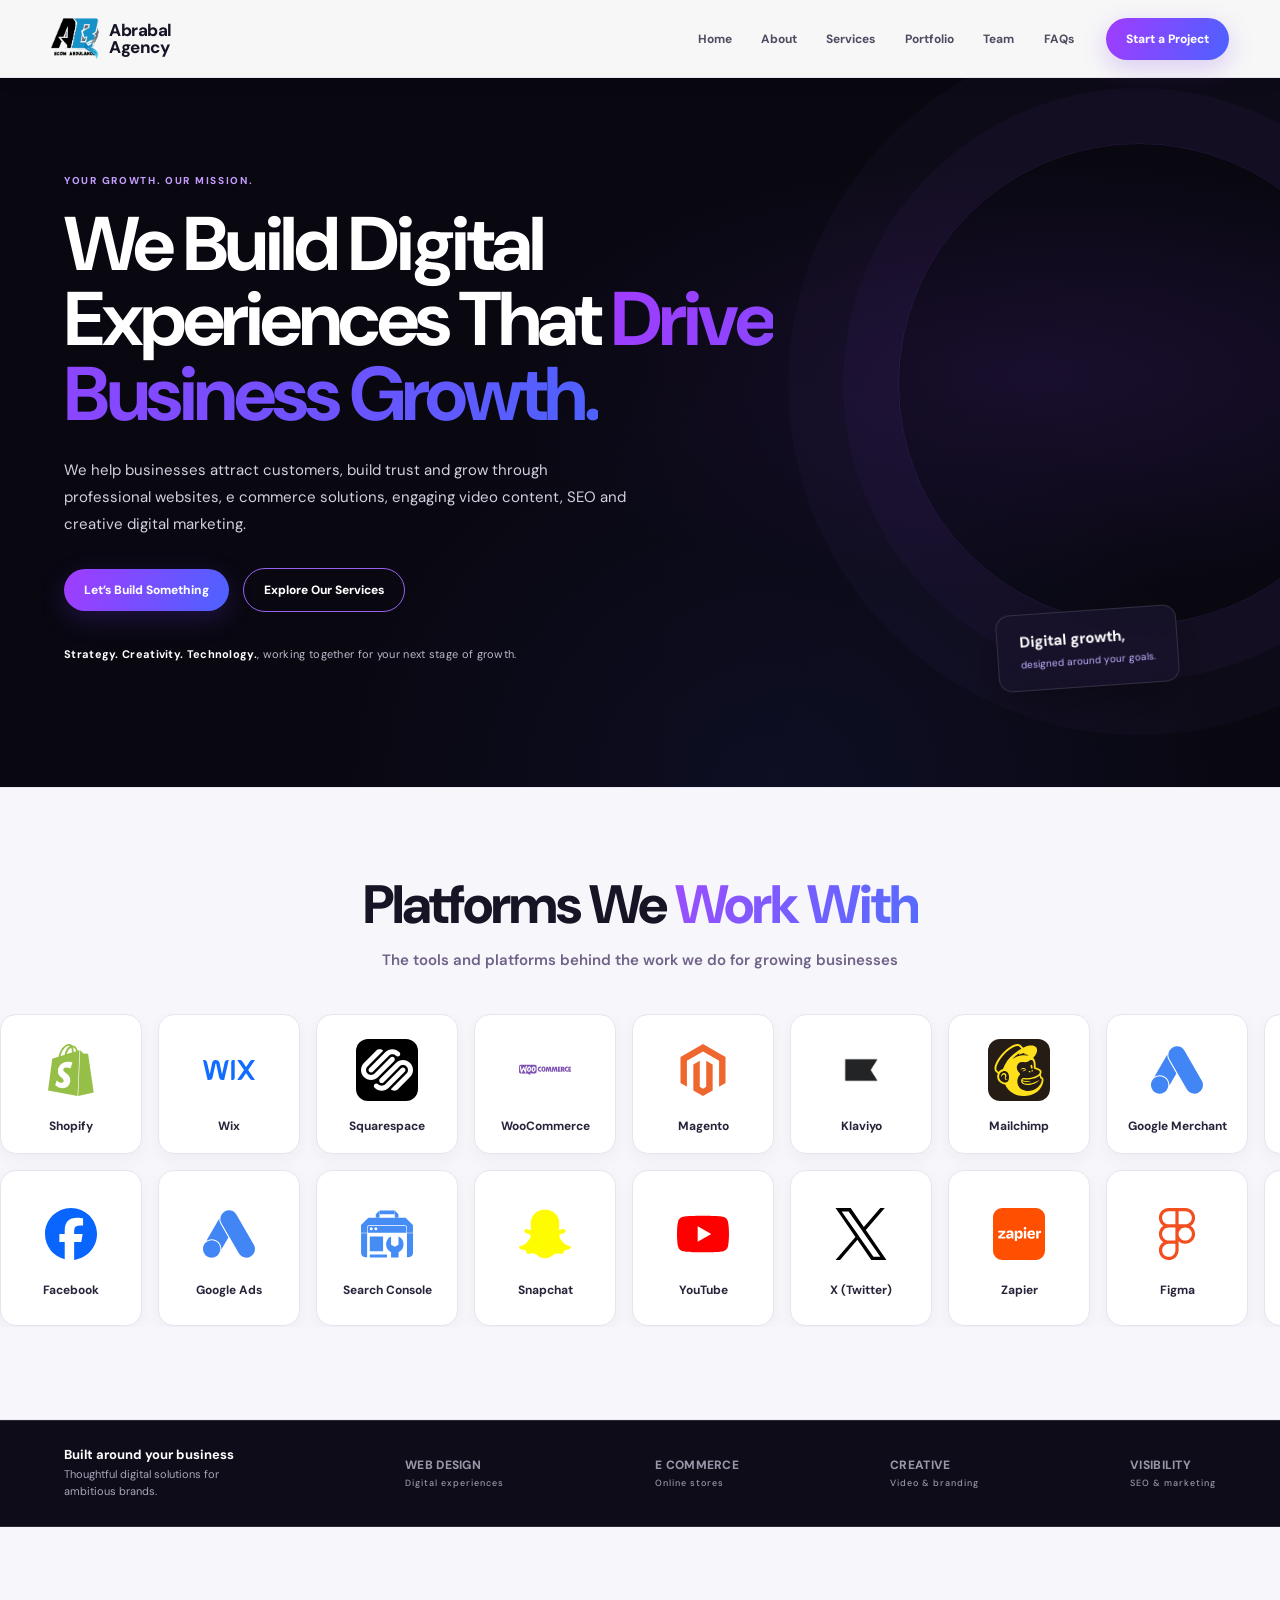
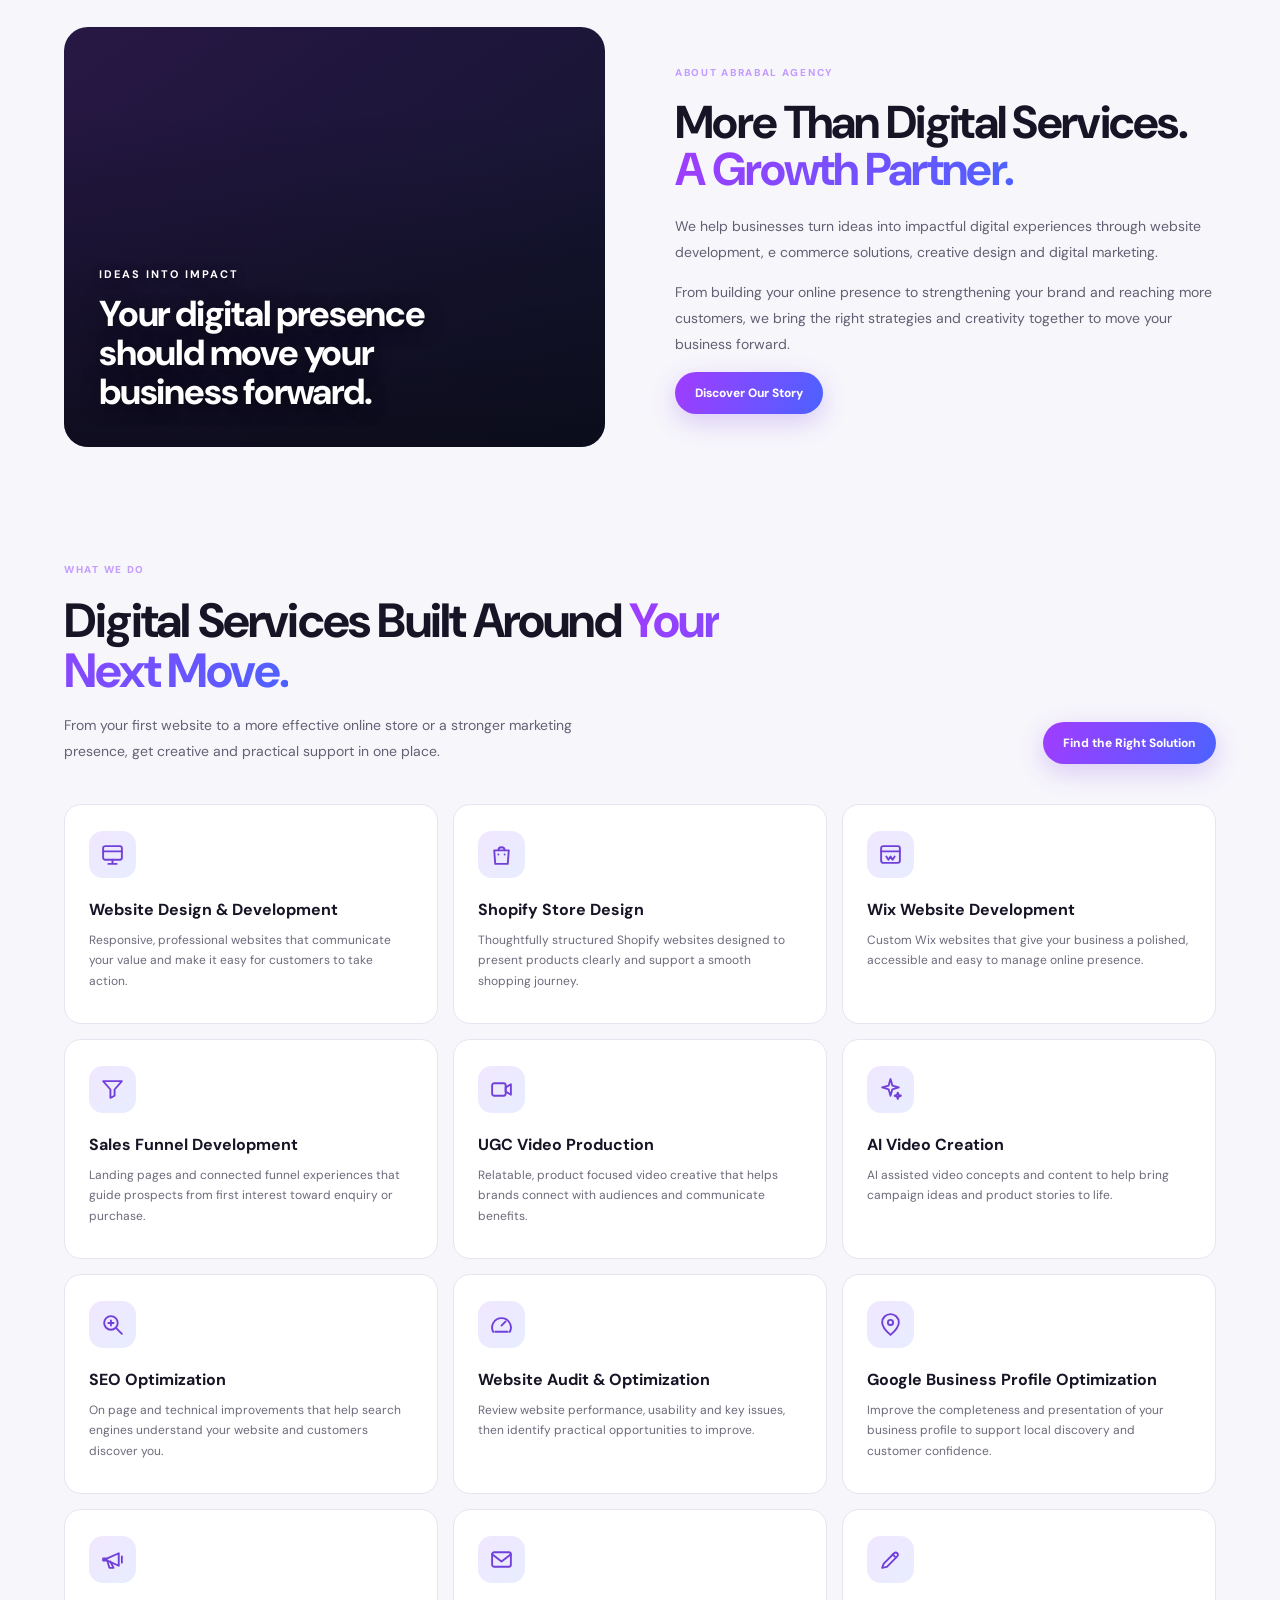
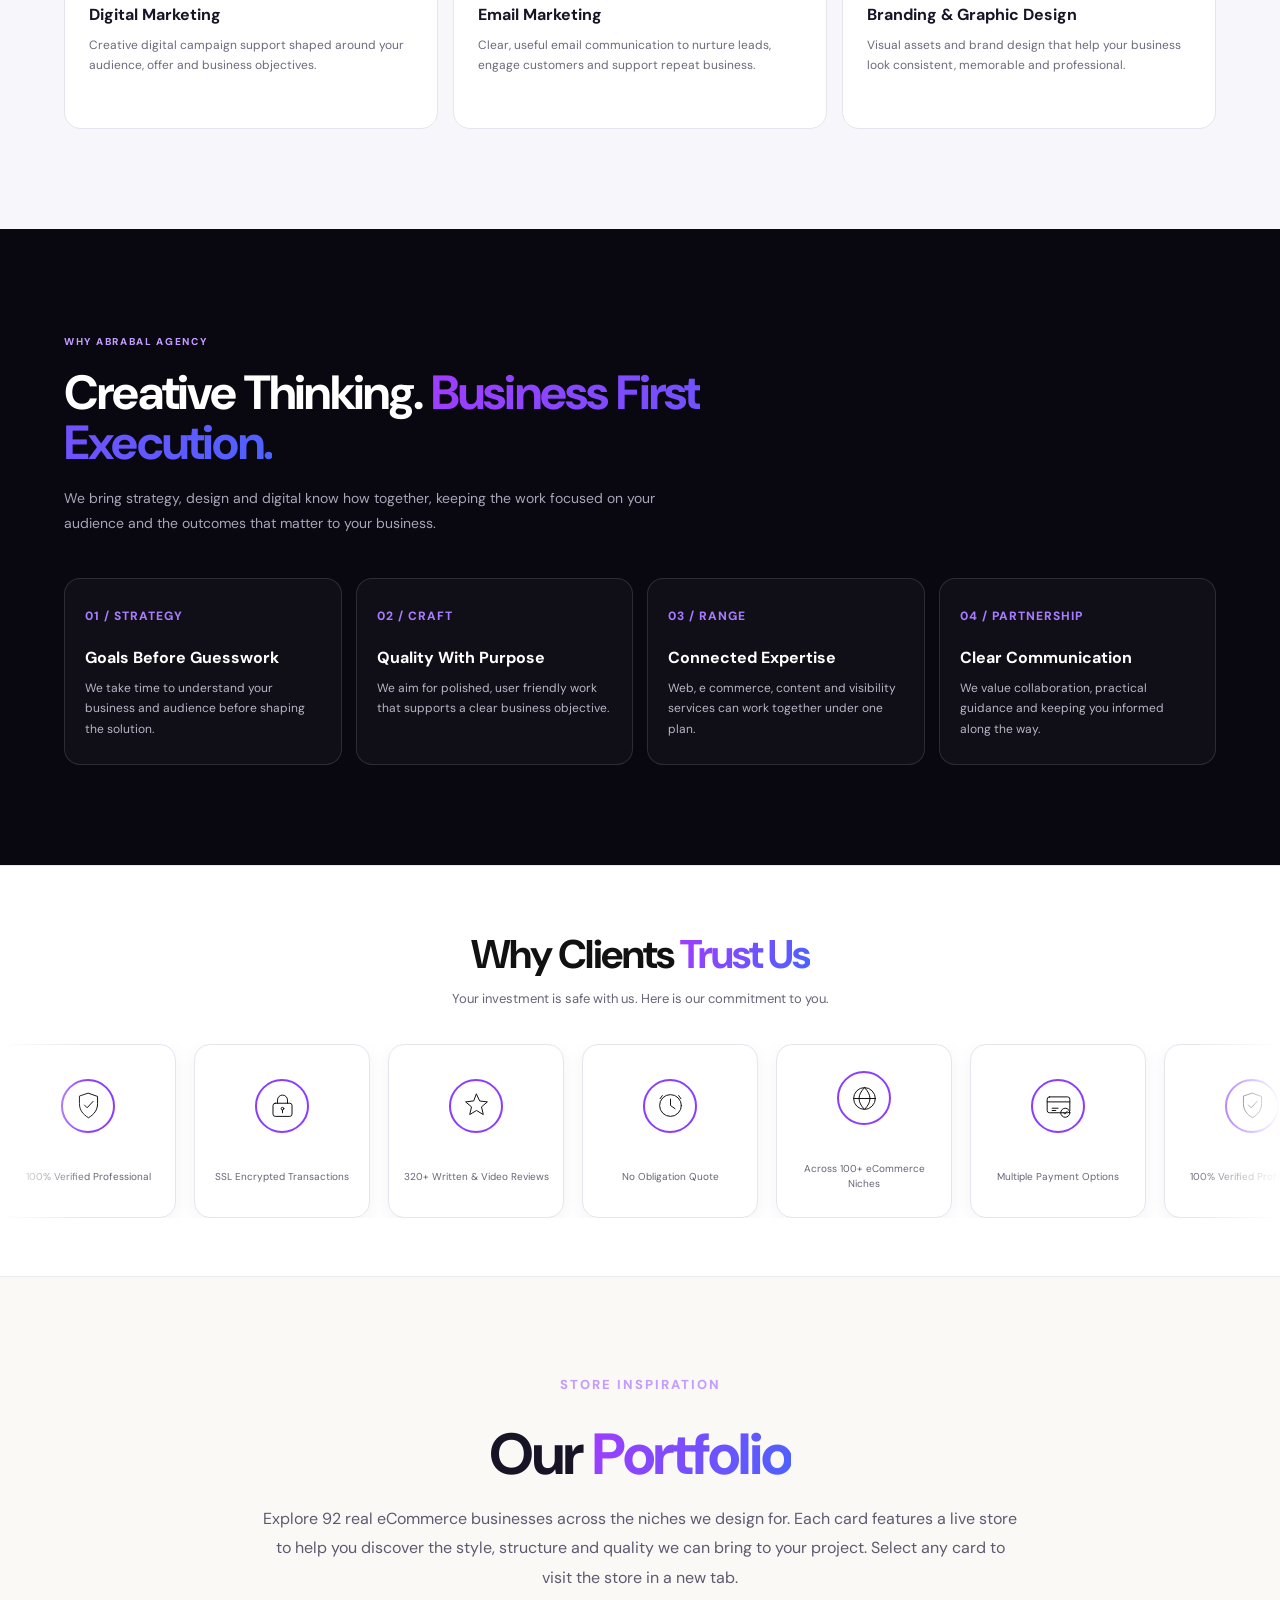
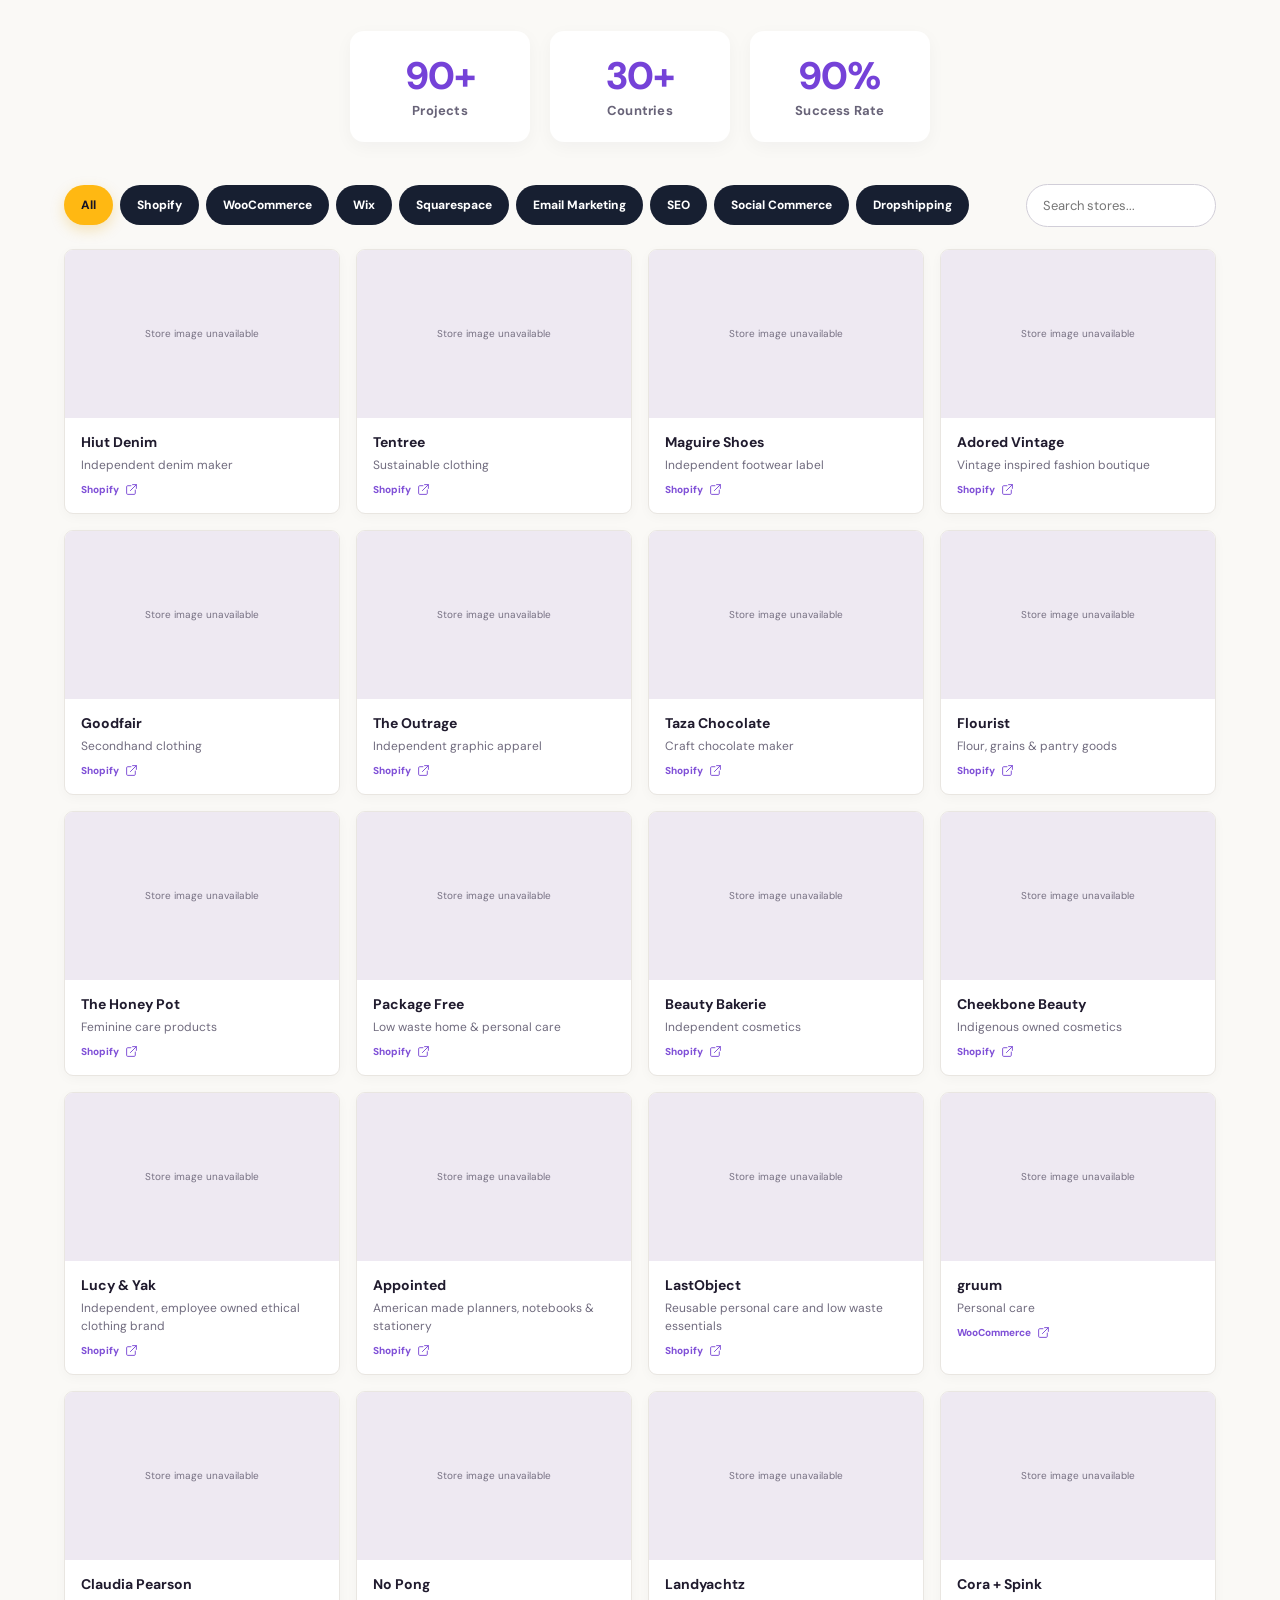
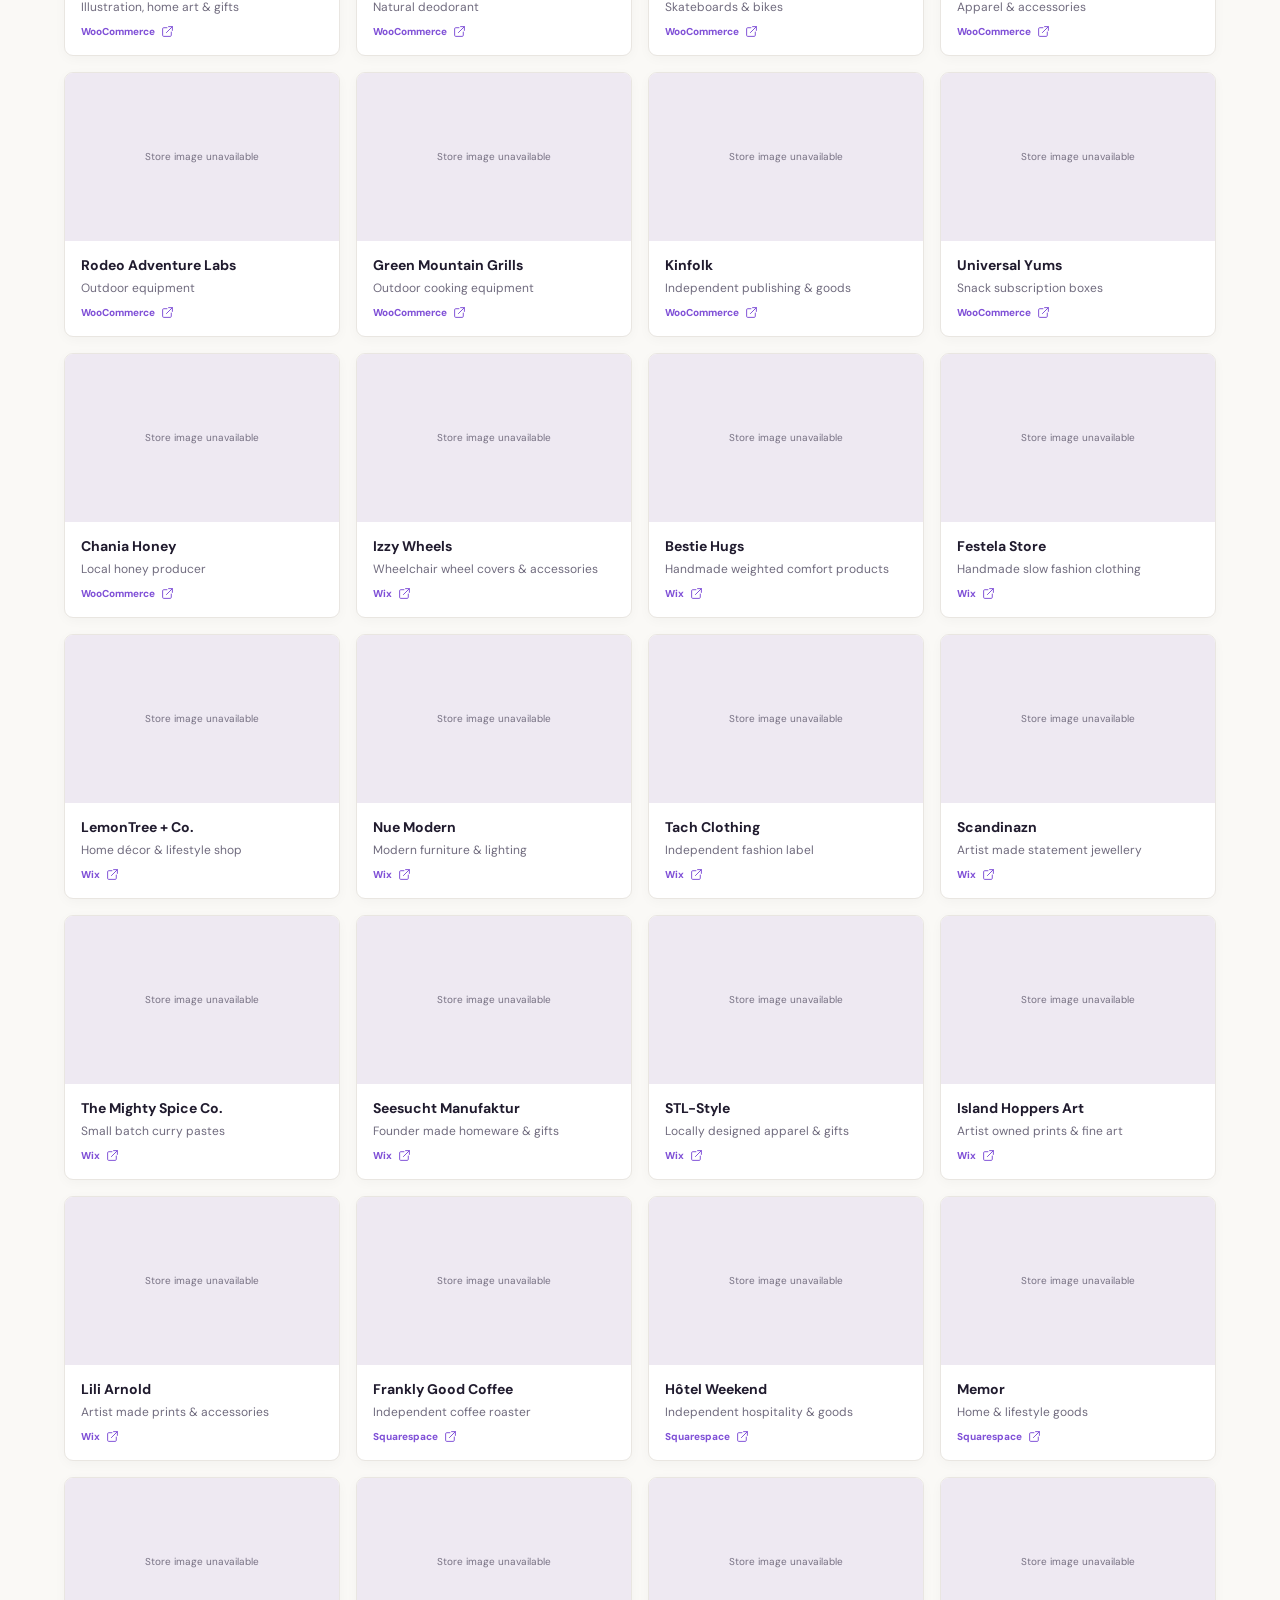
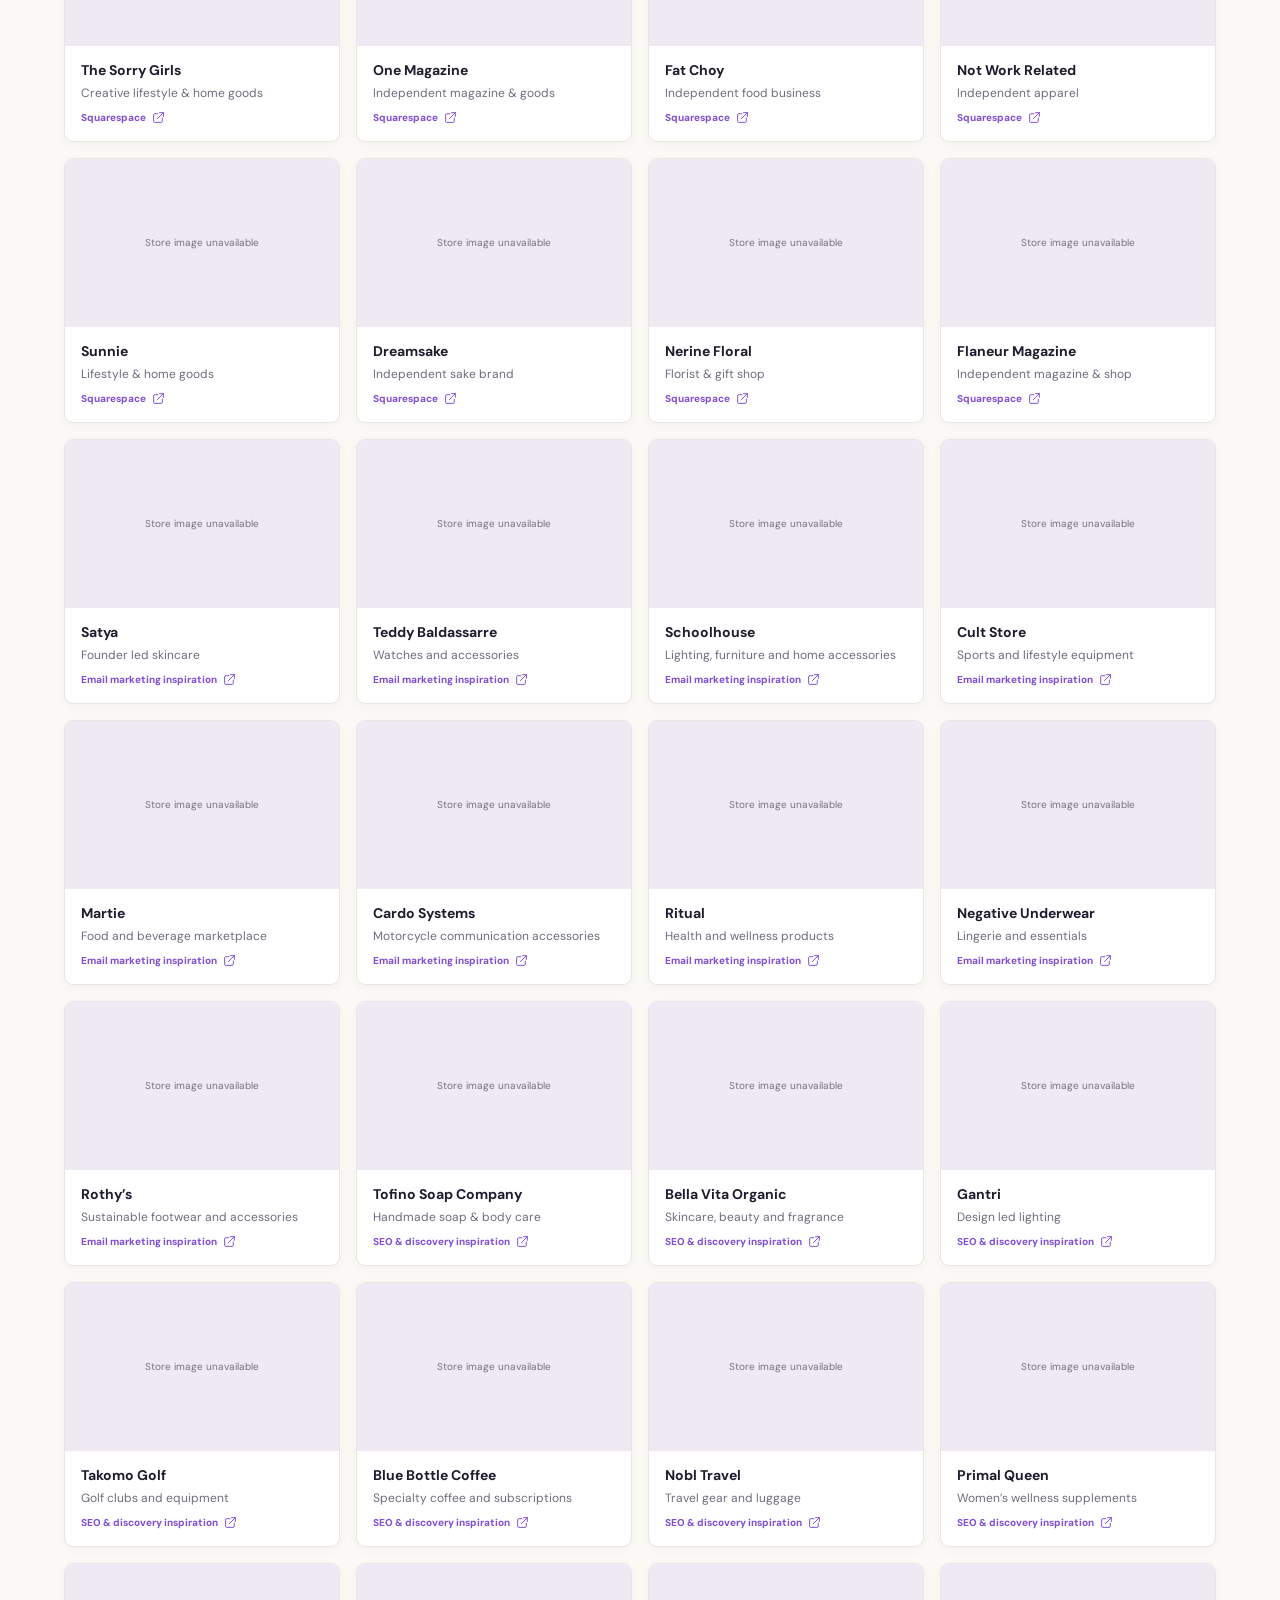
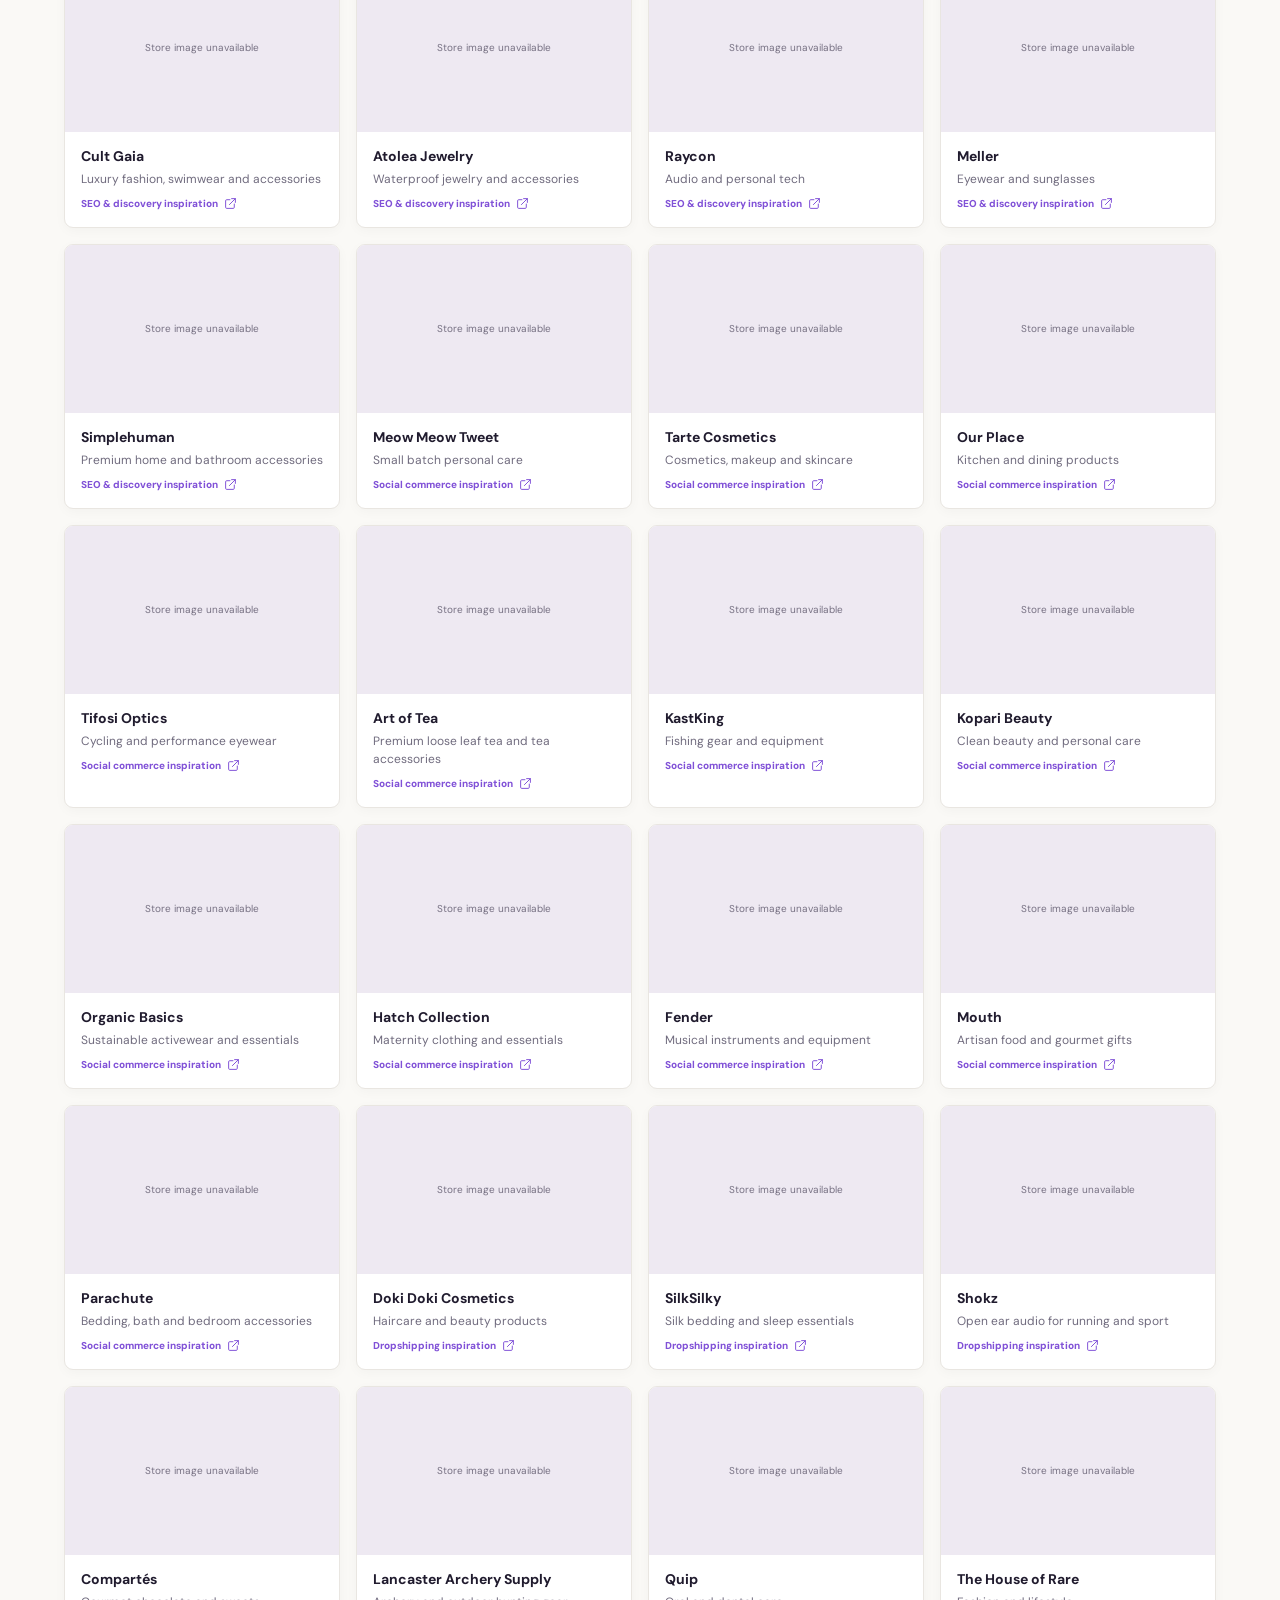
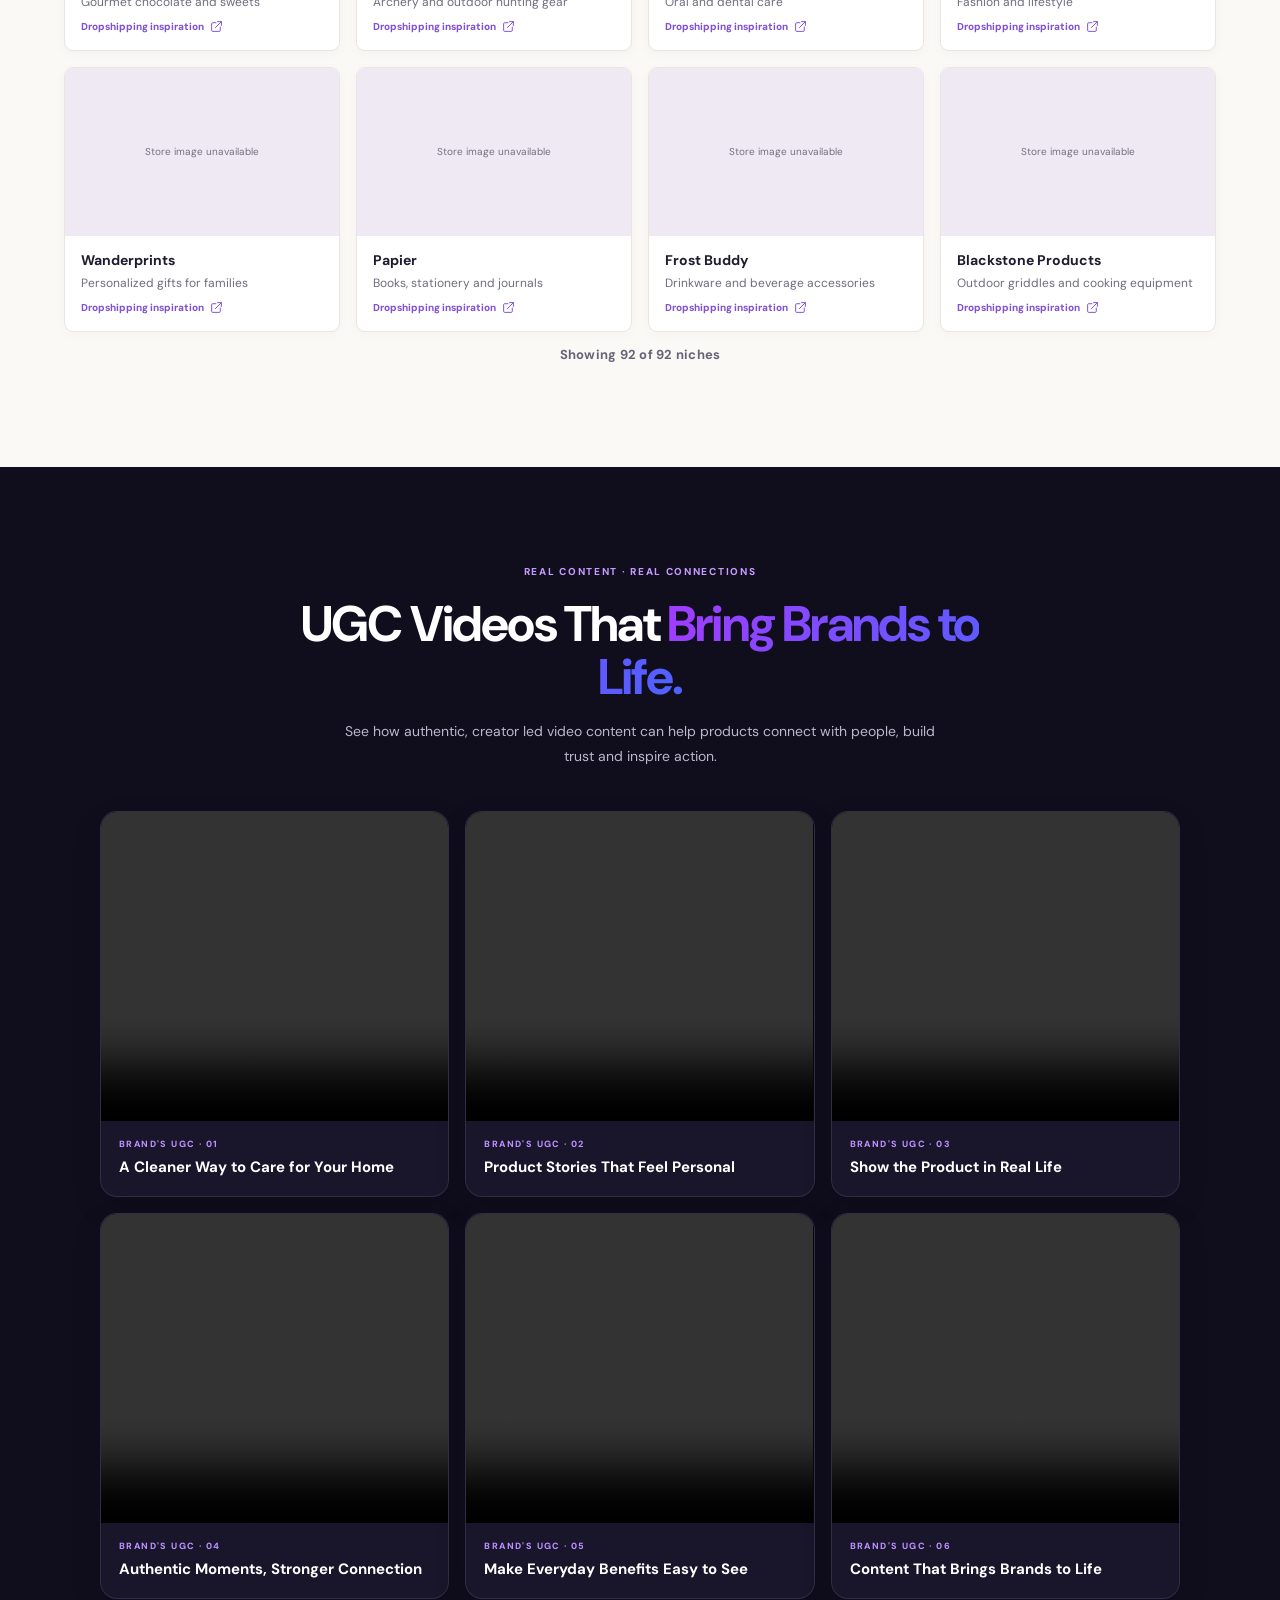
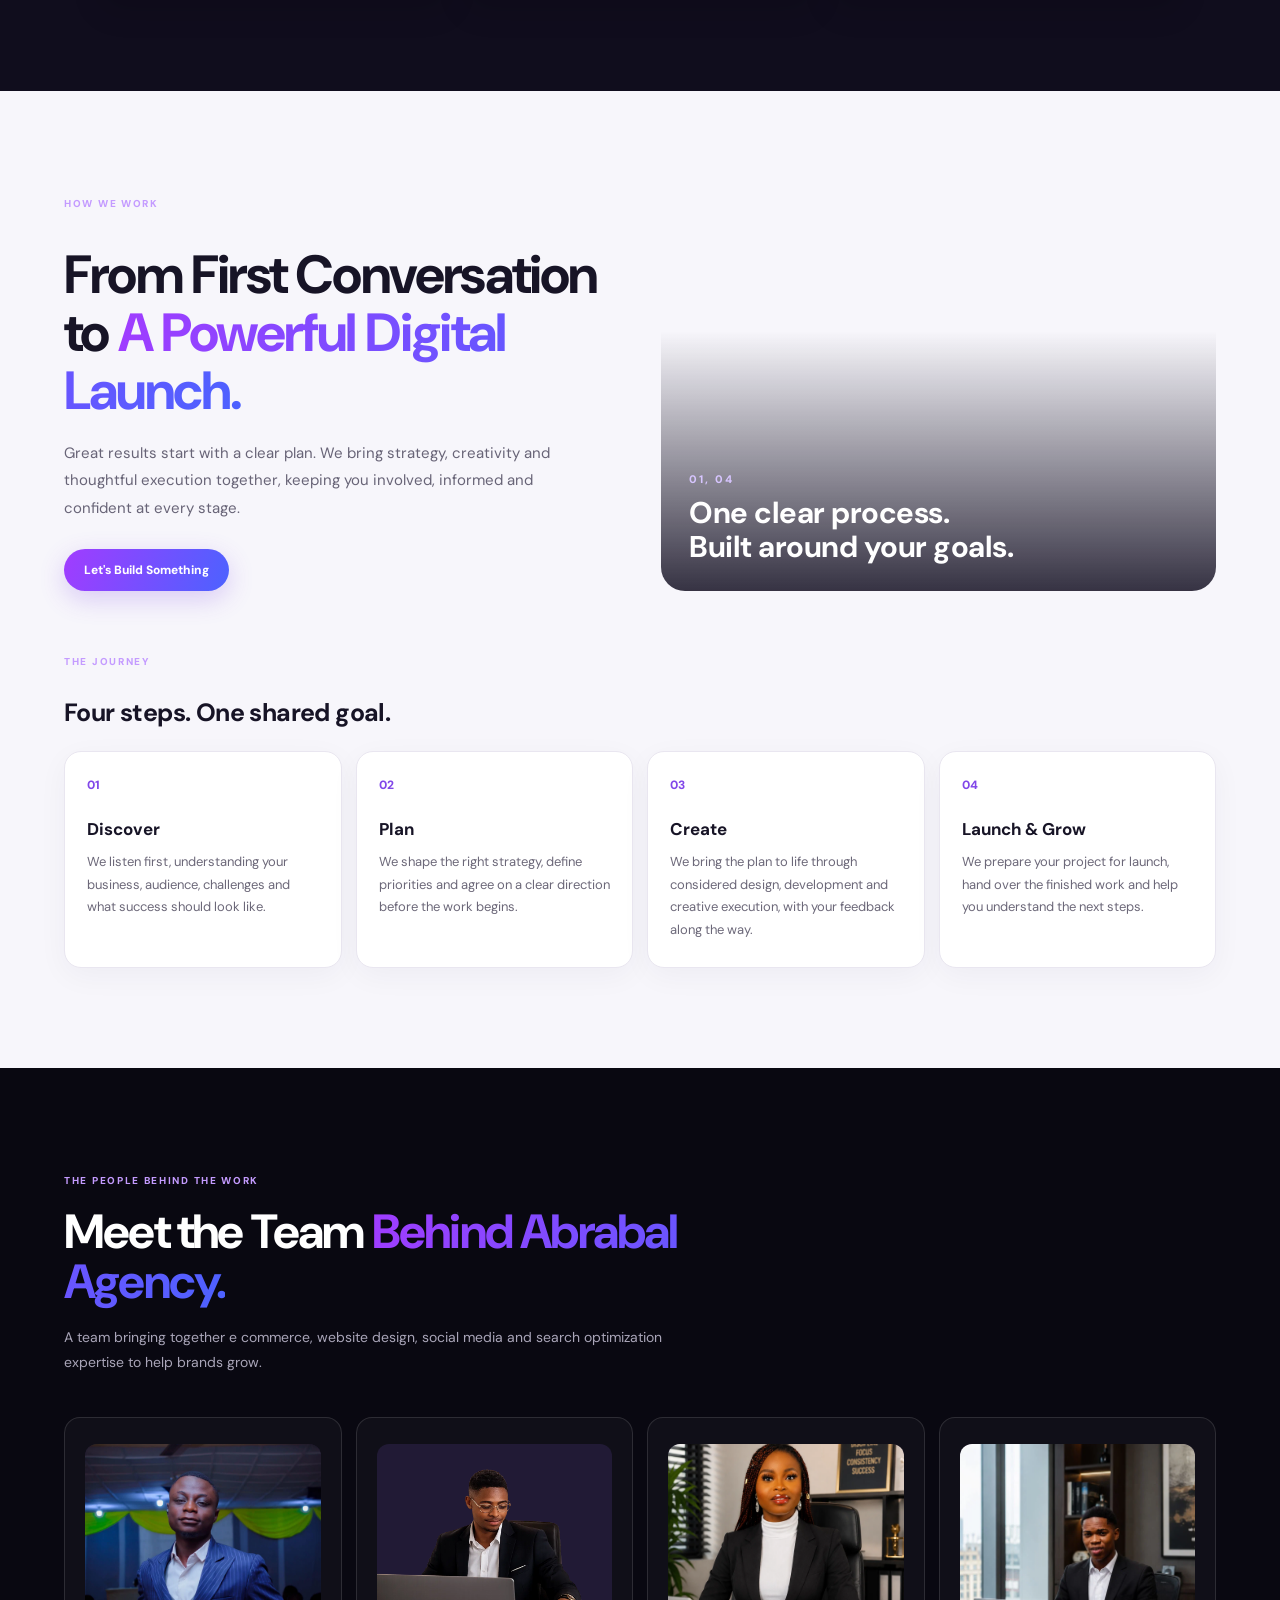
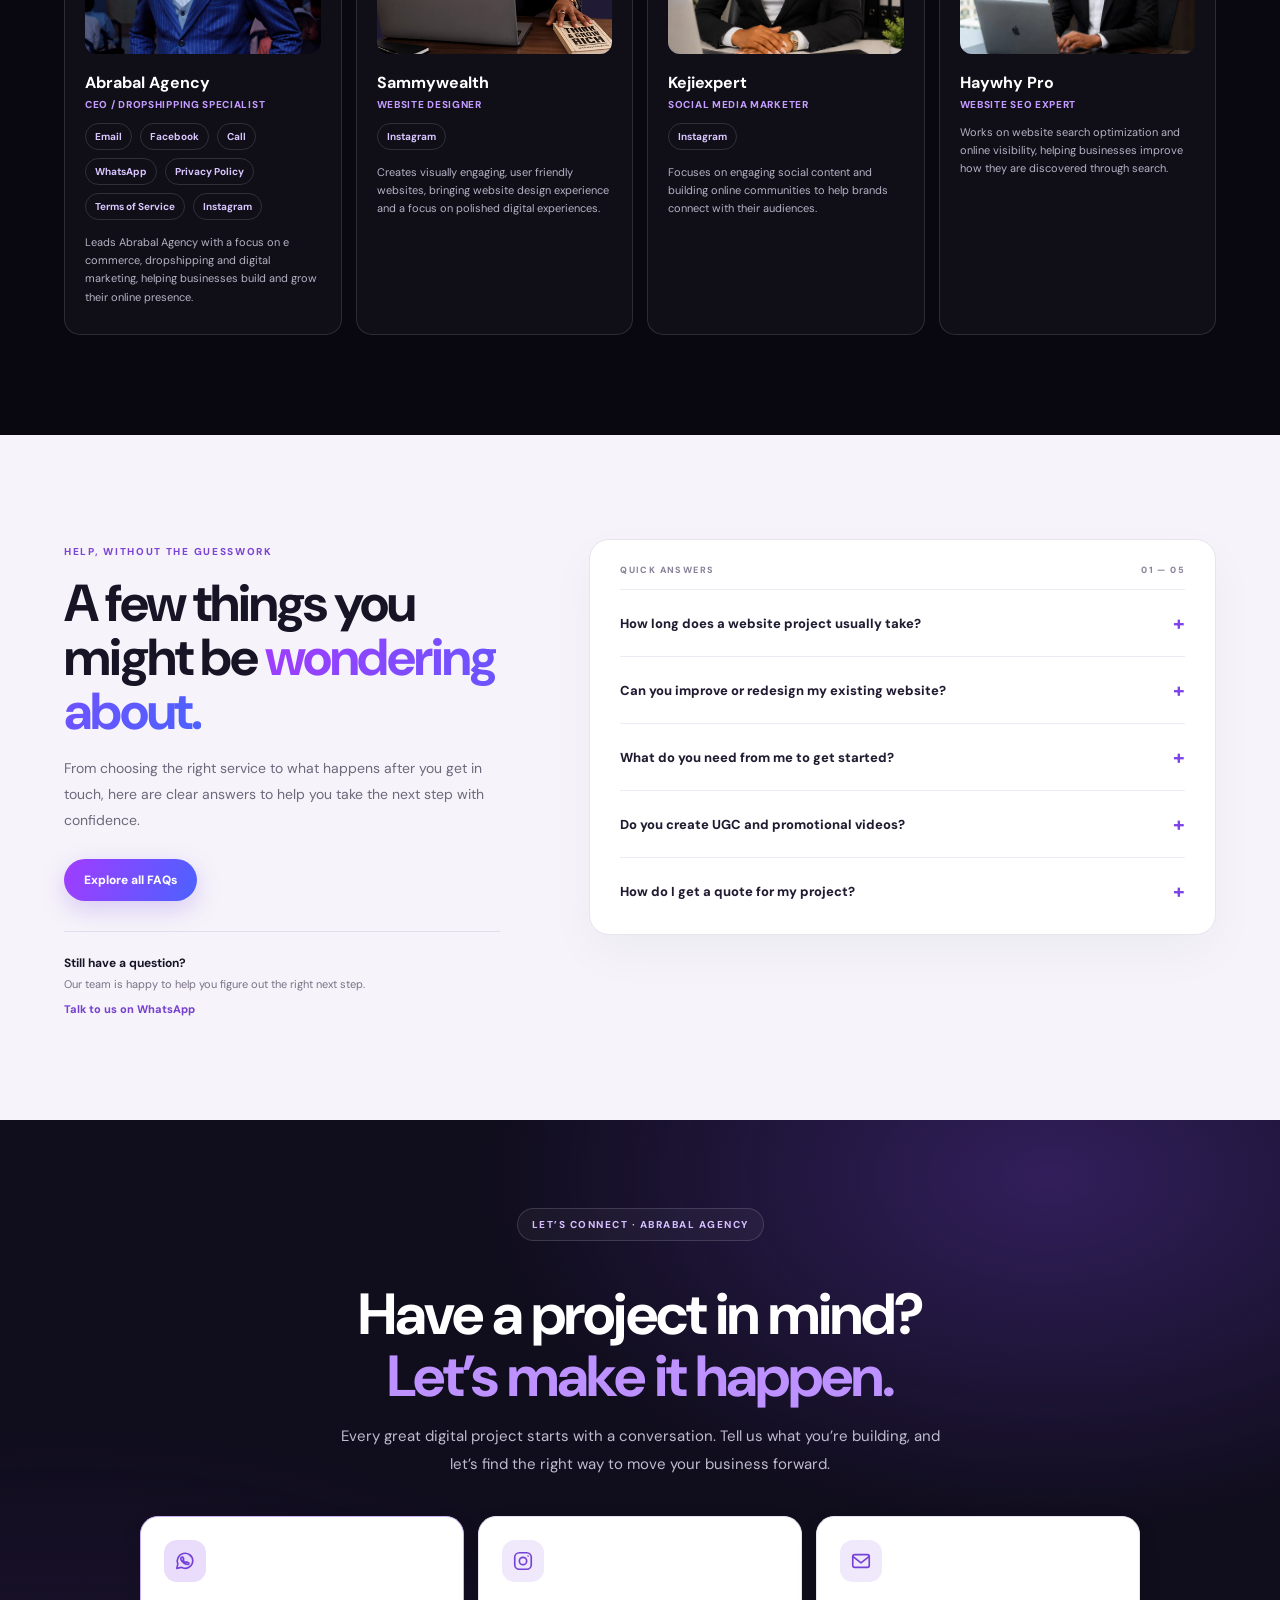
==== index.html @ c241b163 "Use plus icons in homepage FAQ accordion" ====
<!doctype html>
<html lang="en">
<head>
<meta charset="utf-8">
<meta name="viewport" content="width=device width, initial scale=1">
<meta name="theme-color" content="#ffffff">
<meta name="description" content="Abrabal Agency helps businesses grow with professional websites, Shopify and Wix stores, sales funnels, video creation, SEO and digital marketing. Your Growth. Our Mission.">
<meta property="og:type" content="website">
<meta property="og:title" content="Abrabal Agency, Your Growth. Our Mission.">
<meta property="og:description" content="Digital experiences and creative marketing built to help businesses attract customers, build trust and grow.">
<meta property="og:url" content="https://timileyinadekunle17 dev.github.io/Abrabal Agency/">
<link rel="canonical" href="https://timileyinadekunle17-dev.github.io/Abrabal-Agency/">
<title>Abrabal Agency | Digital Experiences That Drive Growth</title>
<link rel="preconnect" href="https://fonts.googleapis.com">
<link rel="preconnect" href="https://fonts.gstatic.com" crossorigin>
<link href="https://fonts.googleapis.com/css2?family=DM+Sans:wght@400;500;600;700;800&display=swap" rel="stylesheet">
<style>
:root{--bg:#090811;--panel:#121020;--panel2:#19152b;--purple:#9b4dff;--blue:#536dff;--white:#fff;--muted:#b8b5c9;--ink:#171426;--light:#f7f6fb;--line:rgba(255,255,255,.12);--grad:linear-gradient(110deg,#a13cff,#4c62ff)}
*{box-sizing:border-box}html{scroll-behavior:smooth;scroll-padding-top:88px}body{margin:0;background:var(--bg);color:var(--white);font-family:"DM Sans",Arial,sans-serif;-webkit-font-smoothing:antialiased}a{color:inherit;text-decoration:none}button{font:inherit}.container{width:min(1160px,90%);margin:auto}.site-header{height:78px;position:sticky;top:0;z-index:50;background:rgba(255,255,255,.97);backdrop-filter:blur(16px);border-bottom:1px solid #e9e5f1;box-shadow:0 4px 18px #1714260a}.header-inner{height:100%;width:min(1240px,92%);margin:auto;display:flex;align-items:center;gap:32px}.brand{display:inline-flex;align-items:center;gap:10px;flex-shrink:0}.brand-logo{display:block;width:48px;height:48px;object-fit:contain}.brand-mark{font-size:42px;font-weight:800;font-style:italic;line-height:.8;letter-spacing:-8px;padding-right:8px;background:var(--grad);background-clip:text;color:transparent}.brand-name{font-weight:800;font-size:17px;line-height:.95;letter-spacing:-.5px;color:#171426}.nav{display:flex;align-items:center;gap:clamp(15px,2.3vw,30px);margin-left:auto}.nav a{font-size:12px;font-weight:700;color:#514b62;transition:color .2s}.nav a:hover,.footer-links a:hover{color:#8147e9}.btn{display:inline-flex;align-items:center;justify-content:center;gap:12px;padding:13px 20px;border:0;border-radius:30px;background:var(--grad);color:#fff;font-size:12px;font-weight:800;box-shadow:0 8px 26px #7136e63a;transition:transform .2s,box-shadow .2s;cursor:pointer}.btn:hover{transform:translateY(-2px);box-shadow:0 12px 30px #7136e655}.btn .arrow{font-size:17px}.btn-outline{background:transparent;border:1px solid #9861ef;box-shadow:none}.btn-light{background:#fff;color:#21183b;box-shadow:none}.menu-toggle{display:none;background:none;border:0;color:#171426;padding:8px}.menu-toggle span{display:block;width:23px;height:2px;margin:5px;background:#171426;border-radius:3px}
.hero{position:relative;min-height:640px;display:flex;align-items:center;overflow:hidden;background:radial-gradient(ellipse at 80% 42%,#43207870,transparent 37%),radial-gradient(ellipse at 60% 100%,#252c7a55,transparent 42%),#090811}.hero:before{content:"";position:absolute;inset:0;background-image:linear-gradient(90deg,#090811 0%,#090811ed 44%,#09081170 100%),url("https://images.unsplash.com/photo-1521737711867-e3b97375f902?auto=format&fit=crop&w=1800&q=85");background-size:cover;background-position:center 42%;opacity:.58}.hero:after{content:"";position:absolute;width:480px;height:480px;border:1px solid #a15cff25;border-radius:50%;right:-100px;top:65px;box-shadow:0 0 0 55px #a15cff0a,0 0 0 110px #a15cff08}.hero-content{position:relative;z-index:2;width:min(1160px,90%);margin:auto;padding:90px 0 115px;max-width:1160px}.eyebrow{display:inline-flex;align-items:center;gap:9px;color:#c49bff;font-size:10px;font-weight:800;letter-spacing:1.7px;text-transform:uppercase;margin-bottom:20px}h1,h2,h3,p{margin-top:0}.hero h1{max-width:760px;font-size:clamp(43px,6.2vw,76px);line-height:.99;letter-spacing:-3.5px;margin-bottom:24px}.gradient-text{background:var(--grad);-webkit-background-clip:text;background-clip:text;color:transparent}.hero-copy{max-width:570px;color:#d3d0df;font-size:15px;line-height:1.8;margin-bottom:30px}.hero-actions{display:flex;gap:14px;align-items:center;flex-wrap:wrap}.hero-note{margin-top:35px;color:#bcb7ca;font-size:11px;letter-spacing:.3px}.hero-note strong{color:white}.floating-note{position:absolute;right:8%;bottom:100px;z-index:2;padding:17px 22px;border:1px solid #ffffff20;border-radius:14px;background:#17132bc9;backdrop-filter:blur(12px);box-shadow:0 15px 45px #0005;transform:rotate(-4deg)}.floating-note b{display:block;font-size:15px}.floating-note span{color:#c3b1ff;font-size:10px}
.trust-strip{border-top:1px solid var(--line);border-bottom:1px solid var(--line);background:#0e0c19}.trust-inner{min-height:105px;display:flex;align-items:center;justify-content:space-between;gap:24px}.trust-copy{max-width:190px;color:#aaa5bb;font-size:11px;line-height:1.6}.trust-copy strong{display:block;color:#fff;font-size:13px}.trust-item{font-size:12px;font-weight:800;letter-spacing:.3px;color:#bcb8cc;opacity:.8}.trust-item span{display:block;font-size:9px;font-weight:500;letter-spacing:1px;margin-top:4px}
.section{padding:100px 0}.section-light{background:var(--light);color:var(--ink)}.section-heading{max-width:690px;margin-bottom:42px}.section-heading.center{text-align:center;margin-left:auto;margin-right:auto}.section-heading.center .eyebrow{justify-content:center}.section-heading h2{font-size:clamp(32px,4vw,48px);line-height:1.05;letter-spacing:-1.8px;margin:0 0 17px}.section-heading p{max-width:620px;color:#a9a5b8;font-size:14px;line-height:1.8;margin:0}.section-light .section-heading p{color:#646174}.about-grid{display:grid;grid-template-columns:1fr 1fr;gap:70px;align-items:center}.about-visual{min-height:420px;position:relative;border-radius:24px;overflow:hidden;background:linear-gradient(145deg,#271744,#10152d);padding:35px;display:flex;align-items:flex-end}.about-visual:before{content:"";position:absolute;inset:0;background:linear-gradient(0deg,#090811e8,transparent 80%),url("https://groupe-r.fr/images/posts/creer-boutique-en-ligne-guide.webp") center/cover;opacity:.7}.about-visual-content{position:relative;z-index:1}.about-visual-content span{display:inline-block;color:#fff;font-family:inherit;font-size:11px;font-weight:700;text-transform:uppercase;letter-spacing:2px;text-shadow:0 2px 12px rgba(0,0,0,.45)}.about-visual-content strong{display:block;color:#fff;font-family:inherit;font-size:clamp(29px,3vw,36px);font-weight:800;letter-spacing:-1.2px;line-height:1.08;max-width:330px;margin-top:12px;text-shadow:0 3px 18px rgba(0,0,0,.55)}.about-copy h2{font-size:clamp(32px,4vw,46px);line-height:1.04;letter-spacing:-1.7px;margin-bottom:20px}.about-copy>p{color:#625f72;font-size:14px;line-height:1.85}.mission-vision{display:grid;grid-template-columns:1fr 1fr;gap:14px;margin-top:25px}.mv-card{border:1px solid #e6e3ef;border-radius:14px;padding:18px}.mv-card b{display:block;font-size:13px;margin-bottom:7px}.mv-card p{font-size:11px;line-height:1.65;color:#6c687c;margin:0}
.service-intro{display:flex;align-items:end;justify-content:space-between;gap:30px;margin-bottom:40px}.service-intro .section-heading{margin:0}.service-intro .section-heading p{max-width:570px}.service-grid{display:grid;grid-template-columns:repeat(3,1fr);gap:15px}.service-card{padding:26px 24px;min-height:220px;border:1px solid #e7e4ef;background:white;border-radius:17px;transition:transform .2s,box-shadow .2s}.service-card:hover{transform:translateY(-5px);box-shadow:0 16px 40px #24153d12}.service-icon{width:47px;height:47px;border-radius:14px;display:grid;place-items:center;background:linear-gradient(135deg,#f0e7ff,#e8edff);color:#7140d9;margin-bottom:22px}.service-icon svg{width:25px;height:25px;display:block}.service-card h3{font-size:16px;line-height:1.25;margin-bottom:10px}.service-card p{font-size:12px;line-height:1.7;color:#6d697b;margin:0}
.why-grid{display:grid;grid-template-columns:repeat(4,1fr);gap:14px;margin-top:40px}.why-card{padding:25px 20px;border:1px solid var(--line);border-radius:16px;background:#ffffff08}.why-card .number{font-size:12px;color:#a77bff;font-weight:800;letter-spacing:1px}.why-card h3{font-size:16px;margin:22px 0 10px}.why-card p{color:#b9b5c6;font-size:12px;line-height:1.7;margin:0}
.work-panel{border:1px solid #ffffff1b;border-radius:20px;padding:35px;background:linear-gradient(135deg,#17122a,#111323);display:grid;grid-template-columns:1fr 1fr;gap:35px;align-items:center}.work-panel h3{font-size:25px;line-height:1.15;margin-bottom:12px}.work-panel p{font-size:13px;line-height:1.8;color:#b9b5c7;margin:0}.work-types{display:grid;grid-template-columns:1fr 1fr;gap:10px}.work-type{padding:17px;border-radius:12px;background:#ffffff0a;border:1px solid #ffffff12;font-size:12px;font-weight:700}.work-type span{display:block;color:#b48aff;font-size:20px;margin-bottom:9px}
.process-grid{display:grid;grid-template-columns:repeat(4,1fr);gap:14px;counter-reset:step}.process-card{padding:24px 20px;border-radius:16px;background:white;border:1px solid #e9e6f0;counter-increment:step}.process-card:before{content:"0" counter(step);display:block;font-size:12px;font-weight:800;color:#8147e9;margin-bottom:25px}.process-card h3{font-size:16px;margin-bottom:10px}.process-card p{font-size:12px;line-height:1.7;color:#6c6879;margin:0}
.team-grid{display:grid;grid-template-columns:repeat(4,1fr);gap:14px}.team-card{border:1px solid var(--line);border-radius:16px;padding:26px 20px;background:#ffffff08}.team-avatar{width:100%;height:210px;display:block;object-fit:cover;object-position:center 30%;border-radius:12px;margin-bottom:18px;background:#211a35}.team-role{color:#c49bff!important;font-size:10px!important;font-weight:800;letter-spacing:.7px;text-transform:uppercase;margin-bottom:12px!important}.team-bio{min-height:75px;line-height:1.65!important}.team-social{display:flex;flex-wrap:wrap;gap:8px;margin:0 0 13px}.team-social a{font-size:10px;font-weight:700;color:#d9c6ff;border:1px solid #ffffff22;border-radius:20px;padding:6px 9px}.team-social a:hover{background:#ffffff12}.team-card h3{font-size:16px;margin-bottom:5px}.team-card p{color:#b6b2c4;font-size:11px;margin:0}
.industries{display:flex;flex-wrap:wrap;gap:10px;margin-top:32px}.industry{padding:12px 17px;border:1px solid #e4e1ec;border-radius:30px;background:white;color:#484457;font-size:12px;font-weight:700}
.faq-list{max-width:850px;margin:0 auto}.faq-item{border-bottom:1px solid #e6e3ed}.faq-question{width:100%;display:flex;justify-content:space-between;gap:20px;align-items:center;padding:21px 0;border:0;background:none;color:#171426;text-align:left;font-size:14px;font-weight:800;cursor:pointer}.faq-question span:last-child{font-size:20px;color:#7d43e8;transition:transform .2s}.faq-answer{display:none;padding:0 38px 20px 0;color:#676376;font-size:13px;line-height:1.8}.faq-item.open .faq-answer{display:block}.faq-item.open .faq-question span:last-child{transform:rotate(45deg)}
.contact-section{position:relative;overflow:hidden;background:radial-gradient(ellipse at 82% 8%,#7542d855,transparent 38%),radial-gradient(ellipse at 5% 90%,#39205c55,transparent 36%),#100d1d;padding:88px 0}.contact-wrap{max-width:1000px}.contact-heading{text-align:center;max-width:760px;margin:0 auto 38px}.contact-heading .eyebrow{display:inline-flex;align-items:center;gap:9px;padding:9px 14px;border:1px solid #ffffff24;border-radius:999px;background:#ffffff0a;color:#d6bdff;font-size:10px;font-weight:800;letter-spacing:1.5px}.contact-heading h2{font-size:clamp(35px,5.2vw,58px);line-height:1.08;letter-spacing:-2px;margin:22px 0 15px}.contact-heading h2 span{display:block;color:#bd91ff}.contact-heading>p{max-width:620px;margin:0 auto;color:#c0bbd0;font-size:15px;line-height:1.85}.contact-options{display:grid;grid-template-columns:repeat(3,minmax(0,1fr));gap:14px}.contact-option{position:relative;min-width:0;min-height:174px;display:flex;flex-direction:column;align-items:flex-start;gap:19px;padding:23px;border:1px solid #e8e3ef;border-radius:18px;background:#fff;color:#17131f;box-shadow:0 8px 24px #00000012;transition:transform .2s ease,border-color .2s ease,box-shadow .2s ease}.contact-option:hover{transform:translateY(-4px);border-color:#a879ef;box-shadow:0 14px 30px #00000020;background:#fff}.contact-option-primary{border-color:#c9b1ed;background:#fff}.contact-option-icon{width:42px;height:42px;display:grid;place-items:center;border-radius:13px;background:#f0e8fb;color:#7542d8}.contact-option-icon svg{width:22px;height:22px;display:block}.contact-option-primary .contact-option-icon{background:#eadcfb}.contact-option-copy{display:grid;gap:7px;min-width:0;padding-right:22px}.contact-option-copy strong{font-size:15px;color:#17131f}.contact-option-copy small{color:#5f5968;font-size:12px;line-height:1.5}.contact-option-arrow{display:none}.contact-note{text-align:center;color:#aaa4b9;font-size:12px;line-height:1.7;margin:25px 0 0}
.footer{padding:55px 0 20px;background:#080710}.footer-top{display:flex;align-items:flex-start;justify-content:space-between;gap:40px;padding-bottom:40px}.footer-about{max-width:320px}.footer-about p{color:#aaa6b8;font-size:12px;line-height:1.8;margin:18px 0 0}.footer-links{display:flex;gap:50px}.footer-col b{display:block;font-size:11px;margin-bottom:17px}.footer-col a{display:block;color:#b9b4c7;font-size:11px;margin:11px 0}.footer-bottom{border-top:1px solid var(--line);padding-top:18px;display:flex;justify-content:space-between;gap:15px;color:#aaa5b8;font-size:10px}.footer-bottom strong{color:white}
@media(max-width:900px){.header-inner{gap:18px}.nav{gap:13px}.nav a{font-size:11px}.header-cta{padding:11px 14px}.floating-note{right:5%}.about-grid{gap:35px}.why-grid,.team-grid{grid-template-columns:repeat(2,1fr)}.service-card{min-height:215px}}
@media(max-width:680px){.site-header{height:70px}.header-inner{width:90%;justify-content:space-between}.brand-mark{font-size:38px}.brand-name{font-size:16px}.menu-toggle{display:block;margin-left:auto}.header-cta{display:none}.nav{display:none;position:absolute;top:70px;left:0;right:0;margin:0;padding:15px 5% 22px;background:#fff;border-top:1px solid #e9e5f1;box-shadow:0 12px 24px #17142612;flex-direction:column;align-items:stretch;gap:0}.nav.open{display:flex}.nav a{padding:13px 0;font-size:13px}.hero{min-height:660px}.hero:before{background-position:58% center;opacity:.45}.hero-content{padding:100px 0 100px}.hero h1{font-size:clamp(42px,12vw,60px);letter-spacing:-2.5px}.hero-copy{font-size:13px}.floating-note{right:6%;bottom:35px}.trust-inner{padding:24px 0;display:grid;grid-template-columns:1fr 1fr;gap:18px}.trust-copy{grid-column:1/-1;max-width:none}.trust-item{font-size:11px}.section{padding:72px 0}.about-grid,.contact-grid{grid-template-columns:1fr;gap:32px}.about-visual{min-height:310px}.about-copy h2{font-size:37px}.mission-vision{grid-template-columns:1fr 1fr}.service-intro{display:block}.service-intro .btn{margin-top:20px}.service-grid{grid-template-columns:1fr 1fr;gap:10px}.service-card{padding:19px 15px;min-height:225px}.service-card h3{font-size:14px}.service-card p{font-size:11px}.why-grid,.team-grid{grid-template-columns:1fr 1fr;gap:10px}.why-card{padding:19px 15px}.why-card h3{font-size:14px}.work-panel{grid-template-columns:1fr;padding:23px;gap:22px}.work-panel h3{font-size:22px}.work-types{gap:8px}.work-type{padding:14px;font-size:11px}.process-grid{grid-template-columns:1fr 1fr;gap:10px}.process-card{padding:19px 15px}.process-card:before{margin-bottom:17px}.process-card h3{font-size:14px}.team-card{padding:20px 15px}.team-card h3{font-size:14px}.team-avatar{height:185px}.industry{font-size:11px;padding:10px 14px}.faq-question{font-size:13px}.contact-card{padding:24px}.footer-top{display:grid;grid-template-columns:1fr 1fr;gap:28px}.footer-about{grid-column:1/-1}.footer-links{gap:30px}.footer-bottom{flex-wrap:wrap}.footer-bottom span:last-child{width:100%}}
@media(max-width:390px){.container{width:88%}.hero h1{font-size:41px}.service-grid{grid-template-columns:1fr}.service-card{min-height:auto}.why-grid,.team-grid{grid-template-columns:1fr 1fr}.mission-vision{grid-template-columns:1fr}.footer-links{gap:18px}}
@media(prefers-reduced-motion:reduce){html{scroll-behavior:auto}*,*:before,*:after{transition:none!important}}

/* Inspiration portfolio */
.portfolio-section{background:#faf9f6;color:#171426;padding:86px 0 92px}
.portfolio-heading{text-align:center;max-width:700px;margin:0 auto 30px}
.portfolio-heading h2{font-size:clamp(34px,4vw,46px);letter-spacing:-1.7px;margin:0 0 14px}
.portfolio-heading p{font-size:12px;line-height:1.7;color:#686378;margin:0 auto;max-width:540px}
.portfolio-stats{display:grid;grid-template-columns:repeat(3,minmax(120px,138px));justify-content:center;gap:18px;margin:30px auto 32px}
.portfolio-stat{background:#fff;border-radius:10px;padding:17px 12px;text-align:center;box-shadow:0 5px 18px #1d17300a}
.portfolio-stat b{display:block;font-size:25px;line-height:1.2;color:#f5a400}
.portfolio-stat span{font-size:10px;color:#686378}
.portfolio-controls{display:flex;align-items:center;gap:10px;flex-wrap:wrap;margin:0 0 22px}
.portfolio-filters{display:flex;flex-wrap:wrap;gap:7px;flex:1}
.portfolio-filter{border:0;border-radius:22px;padding:10px 15px;background:#171f31;color:#fff;font-size:10px;font-weight:800;cursor:pointer;transition:background .2s,transform .2s}
.portfolio-filter:hover{transform:translateY(-1px)}
.portfolio-filter.active{background:#ffb812;color:#171426;box-shadow:0 5px 14px #e9a50040}
.portfolio-search{width:190px;max-width:100%;border:1px solid #d1ced8;border-radius:22px;background:#fff;padding:10px 13px;font:11px "DM Sans",Arial,sans-serif;color:#171426}
.portfolio-count{margin-top:14px;text-align:center;color:#686378;font-size:12px;font-weight:700;letter-spacing:.02em}
.portfolio-grid{display:grid;grid-template-columns:repeat(4,minmax(0,1fr));gap:16px}
.portfolio-card{display:block;min-width:0;border-radius:9px;overflow:hidden;background:#fff;border:1px solid #e9e6e1;box-shadow:0 3px 12px #21182b08;transition:transform .2s,box-shadow .2s}
.portfolio-card:hover{transform:translateY(-4px);box-shadow:0 12px 25px #21182b16}
.portfolio-art{height:168px;padding:0;display:block;overflow:hidden;background:#eee9f2}.portfolio-art.image-unavailable{display:grid;place-items:center;background:#eee9f2}.portfolio-art.image-unavailable:after{content:'Store image unavailable';font-size:10px;color:#777183}.portfolio-art img{display:block;width:100%;height:100%;object-fit:cover;object-position:center top;transition:transform .35s}.portfolio-card:hover .portfolio-art img{transform:scale(1.035)}
.portfolio-browser{width:100%;height:100%;border-radius:6px;overflow:hidden;background:#fff;box-shadow:0 5px 16px #231b2b1c}
.portfolio-browserbar{height:13px;background:#191d2b;display:flex;align-items:center;gap:3px;padding:0 6px}
.portfolio-browserbar i{display:block;width:4px;height:4px;border-radius:50%;background:#d4c7b4}
.portfolio-cover{height:calc(100% - 13px);padding:13px 10px;background:linear-gradient(135deg,var(--art-a),var(--art-b));position:relative}
.portfolio-cover:before{content:"";display:block;width:33%;height:4px;border-radius:4px;background:#272239;opacity:.75;margin-bottom:12px}
.portfolio-cover strong{display:block;max-width:80%;font-size:clamp(11px,1.3vw,17px);line-height:1.05;letter-spacing:-.5px;color:#242036}
.portfolio-cover span{display:block;width:48%;height:5px;border-radius:4px;background:#fff9;margin-top:9px}
.portfolio-cover:after{content:"";position:absolute;right:10px;bottom:9px;width:27%;height:35%;border-radius:5px;background:#fff8;box-shadow:-28px 0 0 #fff5}
.portfolio-card-body{padding:12px 13px 14px}
.portfolio-card-body strong{display:block;font-size:12px;color:#201b2e;white-space:nowrap;overflow:hidden;text-overflow:ellipsis}
.portfolio-card-body span{display:block;margin-top:5px;color:#706b7e;font-size:10px}
.portfolio-card-body small{display:flex;align-items:center;gap:6px;margin-top:9px;color:#8051d7;font-size:9px;font-weight:800}.portfolio-card-body .external-link-icon{width:13px;height:13px;flex:none}
.portfolio-empty{grid-column:1/-1;text-align:center;padding:35px;color:#686378;font-size:13px}
.portfolio-disclaimer{text-align:center;margin:18px 0 0;color:#777183;font-size:10px;line-height:1.6}
@media(max-width:900px){.portfolio-grid{grid-template-columns:repeat(3,minmax(0,1fr))}}
@media(max-width:680px){.portfolio-section{padding:65px 0}.portfolio-stats{gap:10px;grid-template-columns:repeat(3,minmax(0,1fr))}.portfolio-stat{padding:14px 8px}.portfolio-stat b{font-size:22px}.portfolio-controls{align-items:stretch}.portfolio-filters{flex-basis:100%}.portfolio-search{width:100%}.portfolio-grid{grid-template-columns:repeat(2,minmax(0,1fr));gap:10px}.portfolio-art{height:130px;padding:0}.portfolio-card-body{padding:10px}.portfolio-card-body strong{font-size:11px}}
@media(max-width:390px){.portfolio-grid{grid-template-columns:1fr}.portfolio-art{height:170px;padding:0}}


/* Client trust marquee */
.client-trust{padding:66px 0 58px;background:#ffffff;border-top:1px solid #e8e8ee;border-bottom:1px solid #e8e8ee;overflow:hidden}
.client-trust-heading{text-align:center;width:min(680px,90%);margin:0 auto 34px}
.client-trust-heading h2{font-size:clamp(29px,3.8vw,40px);line-height:1.1;letter-spacing:-1.5px;margin:0 0 12px;color:#111111}
.client-trust-heading h2 span{background:var(--grad);-webkit-background-clip:text;background-clip:text;color:transparent}
.client-trust-heading p{color:#666477;font-size:13px;line-height:1.7;margin:0}
.trust-marquee{overflow:hidden;width:100%;mask-image:linear-gradient(90deg,transparent,#000 7%,#000 93%,transparent)}
.trust-marquee-track{display:flex;gap:18px;width:max-content;animation:trust-marquee 34s linear infinite}
.trust-marquee-track:hover{animation-play-state:paused}
.trust-marquee-group{display:flex;gap:18px;flex-shrink:0}
.trust-marquee-card{width:176px;min-height:174px;flex-shrink:0;display:flex;flex-direction:column;align-items:center;justify-content:center;text-align:center;padding:20px 14px;border:1px solid #e7e3ef;border-radius:16px;background:#ffffff;box-shadow:0 5px 20px #21143a0d;transition:border-color .2s,transform .2s,box-shadow .2s}
.trust-marquee-card:hover{border-color:#9b4dff99;transform:translateY(-4px);box-shadow:0 12px 30px #7136e622}
.trust-marquee-icon{width:54px;height:54px;display:grid;place-items:center;margin-bottom:13px;border-radius:50%;border:2px solid #8b3dff;background:#ffffff;color:#111111;font-size:25px}
.trust-marquee-icon svg{width:29px;height:29px;stroke:#111111;fill:none;stroke-width:2.2;stroke-linecap:round;stroke-linejoin:round}
.trust-marquee-card h3{font-size:13px;line-height:1.3;margin:0 0 6px;font-weight:800}
.trust-marquee-card p{font-size:10px;line-height:1.5;color:#666477;margin:0}
@keyframes trust-marquee{from{transform:translateX(-50%)}to{transform:translateX(0)}}
@media(max-width:600px){.client-trust{padding:52px 0 45px}.trust-marquee-card{width:158px;min-height:160px}.trust-marquee-track,.trust-marquee-group{gap:12px}}
@media(prefers-reduced-motion:reduce){.trust-marquee-track{animation:none;transform:none}.trust-marquee-group[aria-hidden="true"]{display:none}}


/* Abrabal Agency — platforms marquee section */
#platforms{position:relative;overflow:hidden;padding:88px 0 92px;background:#f7f6fb;color:#171426;border-top:1px solid #ece8f4;border-bottom:1px solid #ece8f4}
#platforms .container{width:min(1160px,90%);margin:0 auto;text-align:center}
#platforms h2{margin:0 0 14px;color:#171426;font-family:"DM Sans",Arial,sans-serif;font-size:clamp(34px,4.6vw,54px);font-weight:800;line-height:1.08;letter-spacing:-2px}
#platforms h2 .text-gold-gradient{background:linear-gradient(110deg,#9b4dff,#536dff);-webkit-background-clip:text;background-clip:text;color:transparent}
#platforms p{margin:0 0 42px;color:#6f6288;font-family:"DM Sans",Arial,sans-serif;font-size:15px;font-weight:600;line-height:1.6}
#platforms>.flex{display:flex;flex-direction:column;gap:16px;overflow:hidden}
#platforms .animate-marquee-slow,#platforms .animate-marquee-reverse{display:flex;align-items:stretch;gap:16px;width:max-content;will-change:transform}
#platforms .animate-marquee-slow{animation:abrabal-platform-marquee 78s linear infinite}
#platforms .animate-marquee-reverse{animation:abrabal-platform-marquee-reverse 84s linear infinite}
#platforms>.flex:hover .animate-marquee-slow,#platforms>.flex:hover .animate-marquee-reverse{animation-play-state:paused}
#platforms a{display:flex;flex:0 0 142px;flex-direction:column;align-items:center;justify-content:center;min-width:142px;padding:19px 15px;background:#fff;border:1px solid #e8e3f0;border-radius:16px;box-shadow:0 5px 18px rgba(30,20,55,.045);text-decoration:none;transition:transform .2s ease,border-color .2s ease,box-shadow .2s ease}
#platforms a:hover{transform:translateY(-4px);border-color:#a77be8;box-shadow:0 12px 28px rgba(94,56,150,.12)}
#platforms a>div:first-child{display:flex;align-items:center;justify-content:center;width:72px;height:72px;margin:0 0 12px}
#platforms a>div:first-child>div{display:flex;align-items:center;justify-content:center;width:62px;height:62px;border-radius:12px;overflow:hidden}
#platforms a img{display:block;width:52px;height:52px;max-width:100%;max-height:100%;object-fit:contain}
#platforms a span{color:#29233a;font-family:"DM Sans",Arial,sans-serif;font-size:12px;font-weight:700;line-height:1.35;text-align:center}
@keyframes abrabal-platform-marquee{from{transform:translateX(0)}to{transform:translateX(-50%)}}
@keyframes abrabal-platform-marquee-reverse{from{transform:translateX(-50%)}to{transform:translateX(0)}}
@media(max-width:640px){#platforms{padding:64px 0}#platforms h2{font-size:34px;letter-spacing:-1.2px}#platforms p{font-size:13px;margin-bottom:30px}#platforms .animate-marquee-slow,#platforms .animate-marquee-reverse{gap:12px}#platforms a{flex-basis:124px;min-width:124px;padding:15px 11px}#platforms a>div:first-child{width:62px;height:62px}#platforms a>div:first-child>div{width:54px;height:54px}#platforms a img{width:46px;height:46px}}
@media(prefers-reduced-motion:reduce){#platforms .animate-marquee-slow,#platforms .animate-marquee-reverse{animation:none;transform:none;flex-wrap:wrap;justify-content:center;width:100%}#platforms>.flex{overflow:visible}}


/* Process section refresh */
.process-showcase{overflow:hidden}
.process-showcase .process-intro{display:grid;grid-template-columns:1fr 1fr;align-items:stretch;gap:42px;margin-bottom:58px}
.process-showcase .process-intro-copy{align-self:center;max-width:560px}
.process-showcase .process-intro-copy h2{font-size:clamp(34px,4.2vw,54px);line-height:1.08;letter-spacing:-1.8px;margin:16px 0 20px}
.process-showcase .process-intro-copy>p{font-size:15px;line-height:1.85;color:#686477;max-width:510px;margin:0 0 26px}
.process-showcase .process-hero-image{position:relative;min-height:390px;border-radius:24px;overflow:hidden;background:linear-gradient(180deg,transparent 35%,rgba(12,8,27,.82)),url("https://images.unsplash.com/photo-1521737711867-e3b97375f902?auto=format&fit=crop&w=1400&q=88") center 45%/cover}
.process-showcase .process-image-caption{position:absolute;left:28px;right:28px;bottom:26px;color:#fff;display:flex;flex-direction:column;gap:10px}
.process-showcase .process-image-caption span{font-size:11px;letter-spacing:2px;font-weight:800;color:#d7c5ff}
.process-showcase .process-image-caption strong{font-size:clamp(22px,2.5vw,30px);line-height:1.15;letter-spacing:-.5px}
.process-showcase .process-steps-heading{margin-bottom:22px}
.process-showcase .process-steps-heading h3{font-size:25px;letter-spacing:-.6px;margin:8px 0 0}
.process-showcase .process-grid{grid-template-columns:repeat(4,minmax(0,1fr));gap:14px}
.process-showcase .process-card{padding:25px 22px;border-radius:17px;min-height:190px;box-shadow:0 8px 30px rgba(34,20,65,.045)}
.process-showcase .process-card:before{margin-bottom:25px}
.process-showcase .process-card h3{font-size:17px;margin-bottom:11px}
.process-showcase .process-card p{font-size:13px;line-height:1.75}
@media(max-width:900px){.process-showcase .process-intro{gap:26px}.process-showcase .process-hero-image{min-height:340px}.process-showcase .process-grid{grid-template-columns:repeat(2,minmax(0,1fr))}}
@media(max-width:620px){.process-showcase .process-intro{grid-template-columns:1fr;gap:24px;margin-bottom:42px}.process-showcase .process-intro-copy h2{font-size:36px}.process-showcase .process-hero-image{min-height:300px}.process-showcase .process-grid{grid-template-columns:1fr 1fr;gap:10px}.process-showcase .process-card{padding:19px 15px;min-height:185px}.process-showcase .process-card:before{margin-bottom:18px}.process-showcase .process-card h3{font-size:15px}.process-showcase .process-card p{font-size:12px}.process-showcase .process-steps-heading h3{font-size:22px}}
@media(max-width:390px){.process-showcase .process-grid{grid-template-columns:1fr}.process-showcase .process-card{min-height:0}}

/* Portfolio section typography and count-up animation */
.portfolio-section{padding:96px 0 104px}
.portfolio-heading{max-width:860px;margin-bottom:38px}
.portfolio-heading .eyebrow{font-size:13px;letter-spacing:2px}
.portfolio-heading h2{font-size:clamp(42px,5vw,58px);line-height:1.08;letter-spacing:-2px;margin:10px 0 18px}
.portfolio-heading p{max-width:760px;font-size:16px;line-height:1.85;color:#5f5a70}
.portfolio-stats{grid-template-columns:repeat(3,minmax(150px,180px));gap:20px;margin:38px auto 42px}
.portfolio-stat{padding:22px 16px;border-radius:14px}
.portfolio-stat b{font-size:clamp(32px,3vw,40px);font-weight:800;letter-spacing:-1px}
.portfolio-stat span{font-size:13px;font-weight:700;letter-spacing:.2px}
.portfolio-filter{font-size:12px;padding:12px 17px}
.portfolio-search{font-size:13px;padding:12px 16px}
.portfolio-card-body{padding:15px 16px 17px}
.portfolio-card-body strong{font-size:14px}
.portfolio-card-body span{font-size:12px;line-height:1.5}
.portfolio-card-body small{font-size:10px}
.portfolio-count{font-size:13px}
@media(max-width:700px){
 .portfolio-section{padding:70px 0 76px}
 .portfolio-heading{margin-bottom:28px}
 .portfolio-heading h2{font-size:clamp(36px,9vw,46px)}
 .portfolio-heading p{font-size:15px;line-height:1.8}
 .portfolio-stats{gap:9px;margin:28px auto 32px;grid-template-columns:repeat(3,minmax(0,1fr))}
 .portfolio-stat{padding:17px 7px}
 .portfolio-stat b{font-size:clamp(25px,7vw,32px)}
 .portfolio-stat span{font-size:11px}
 .portfolio-filter{font-size:11px;padding:10px 13px}
}
@media(prefers-reduced-motion:reduce){.portfolio-stat b{scroll-behavior:auto}}

/* Use Abrabal purple for portfolio achievement figures */
#portfolio .portfolio-stat b{color:#7542d8}

/* UGC video showcase */
.ugc-section{background:#100d1d;color:#fff;padding:92px 0}
.ugc-heading{max-width:720px;margin:0 auto 42px;text-align:center}
.ugc-heading .eyebrow{justify-content:center}
.ugc-heading h2{font-size:clamp(34px,4.5vw,50px);line-height:1.06;letter-spacing:-1.8px;margin:0 0 15px}
.ugc-heading p{max-width:590px;margin:0 auto;color:#bcb7ca;font-size:14px;line-height:1.8}
.ugc-grid{display:grid;width:100%;max-width:1080px;margin:0 auto;grid-template-columns:repeat(3,minmax(0,1fr));gap:16px;align-items:stretch;justify-content:center}
.ugc-card{display:flex;flex-direction:column;width:100%;min-width:0;overflow:hidden;border:1px solid #ffffff1b;border-radius:17px;background:#19152a;box-shadow:0 12px 30px #0002}
.ugc-media{position:relative;display:block;width:100%;aspect-ratio:9/8;max-height:none;min-width:0;overflow:hidden;background:radial-gradient(ellipse at 50% 35%,#39205c,#171326 68%)}
.ugc-media video,.ugc-media iframe{position:absolute;inset:0;display:block;width:100%;min-width:100%;max-width:none;height:100%;min-height:100%;border:0;object-fit:cover;background:#080710}
.ugc-placeholder{position:absolute;inset:0;display:flex;flex-direction:column;align-items:center;justify-content:center;gap:13px;padding:22px;text-align:center;color:#d7c4ff}
.ugc-placeholder-icon{width:58px;height:58px;display:grid;place-items:center;border:1px solid #c39aff65;border-radius:50%;background:#ffffff0c}.ugc-placeholder-icon svg{width:25px;height:25px}
.ugc-placeholder strong{font-size:14px;color:#fff}
.ugc-placeholder small{font-size:11px;line-height:1.6;color:#bcb5cd}
.ugc-card-copy{padding:17px 18px 19px}
.ugc-card-copy span{display:block;color:#bd91ff;font-size:9px;font-weight:800;letter-spacing:1.4px;text-transform:uppercase;margin-bottom:7px}
.ugc-card-copy h3{font-size:15px;margin:0;color:#fff}
@media(max-width:900px){.ugc-grid{grid-template-columns:repeat(3,minmax(0,1fr));gap:12px}}\n@media(max-width:680px){.ugc-grid{grid-template-columns:repeat(2,minmax(0,1fr));gap:10px}.ugc-section{padding:72px 0}.ugc-card-copy{padding:14px}}
@media(max-width:420px){.ugc-grid{gap:9px}.ugc-placeholder{padding:12px}.ugc-placeholder strong{font-size:12px}.ugc-placeholder small{font-size:10px}.ugc-card-copy h3{font-size:13px}}


/* Shared light purple gradient footer */
.footer{padding:55px 0 20px!important;background:linear-gradient(115deg,#f1e8ff 0%,#eeeaff 48%,#e8edff 100%)!important;color:#26183f!important;border-top:1px solid #e2d7f5!important}
.footer-top{display:flex;align-items:flex-start;justify-content:space-between;gap:40px;padding-bottom:40px}
.footer-about{max-width:320px}
.footer-brand{display:inline-flex;align-items:center;gap:12px;color:#26183f!important}
.footer-logo{display:block;width:58px;height:58px;object-fit:contain}
.footer .brand-name{font-size:16px;line-height:1.02;font-weight:800;color:#26183f!important}
.footer-about p{color:#655b78!important;font-size:12px;line-height:1.8;margin:18px 0 0;max-width:330px}
.footer-links{display:flex;gap:clamp(28px,4vw,58px)}
.footer-col b{display:block;font-size:11px;margin-bottom:17px;color:#34234f}
.footer-col a{display:block;color:#615574!important;font-size:11px;margin:11px 0;transition:color .2s}
.footer-col a:hover{color:#7542c8!important}
.footer-bottom{border-top:1px solid #d9cdec!important;padding-top:18px;display:flex;justify-content:space-between;gap:15px;color:#766a89!important;font-size:10px}
.footer-bottom strong{color:#34234f!important}
@media(max-width:760px){.footer-top{display:block;padding-bottom:28px}.footer-links{display:grid;grid-template-columns:repeat(3,minmax(0,1fr));gap:20px;margin-top:28px}.footer-col b{margin-bottom:12px}.footer-col a{line-height:1.5;margin:9px 0}}
@media(max-width:480px){.footer{padding:42px 0 18px!important}.footer-links{grid-template-columns:repeat(2,minmax(0,1fr));row-gap:22px}.footer-bottom{flex-direction:column;gap:8px}.footer-logo{width:52px;height:52px}}

/* Homepage FAQ layout refresh */
.faq-home-section{padding:104px 0;background:#f6f4fa;color:#171426}
.faq-home-layout{display:grid;grid-template-columns:minmax(0,.82fr) minmax(0,1.18fr);gap:clamp(38px,7vw,100px);align-items:start}
.faq-home-intro{max-width:440px}
.faq-home-intro>.eyebrow{color:#7d45d5;margin-bottom:18px}
.faq-home-intro h2{font-size:clamp(34px,4.4vw,52px);line-height:1.04;letter-spacing:-2px;margin:0 0 18px;color:#171426}
.faq-home-intro>p{color:#6d687b;font-size:14px;line-height:1.85;margin:0 0 25px}
.faq-home-intro>.btn{margin-bottom:30px}
.faq-home-note{display:flex;gap:13px;align-items:flex-start;padding-top:22px;border-top:1px solid #e3deec}

.faq-home-note strong,.faq-home-note small,.faq-home-note a{display:block}
.faq-home-note strong{font-size:12px;margin:1px 0 5px}
.faq-home-note small{color:#777185;font-size:11px;line-height:1.6}
.faq-home-note a{margin-top:8px;color:#7742cf;font-size:11px;font-weight:800}
.faq-home-list{padding:24px 30px 10px;border:1px solid #e8e3ef;border-radius:20px;background:#fff;box-shadow:0 18px 48px #24133e0a}
.faq-home-topline{display:flex;justify-content:space-between;padding:0 0 13px;color:#8a829a;font-size:9px;font-weight:800;letter-spacing:1.4px}
.faq-home-list .faq-item{border-top:1px solid #eeeaf3;border-bottom:0}
.faq-home-list .faq-question{padding:20px 0;font-size:13px;color:#211b32}


.faq-home-list .faq-answer{padding:0 44px 18px 0;font-size:12px;color:#706b7d;line-height:1.8}
@media(max-width:800px){.faq-home-layout{grid-template-columns:1fr;gap:32px}.faq-home-intro{max-width:650px}.faq-home-intro h2{max-width:580px}}
@media(max-width:680px){.faq-home-section{padding:72px 0}.faq-home-list{padding:18px 18px 6px;border-radius:15px}.faq-home-list .faq-question{font-size:12px;gap:14px}.faq-home-list .faq-answer{padding-right:38px}.faq-home-intro h2{font-size:37px}}
</style>
<style>
/* Homepage uses the shared lavender footer styling above. */
</style></head>
<body>
<header class="site-header"><div class="header-inner">
<a class="brand" href="#home" aria-label="Abrabal Agency home"><img class="brand-logo" src="assets/logo/Official%20agency%20logo.png" alt="Abrabal Agency logo"><span class="brand-name">Abrabal<br>Agency</span></a>
<button class="menu-toggle" aria-label="Open navigation" aria-controls="primary-navigation" aria-expanded="false"><span></span><span></span><span></span></button>
<nav class="nav" id="primary-navigation" aria-label="Main navigation"><a href="index.html" class="active" aria-current="page">Home</a><a href="about.html">About</a><a href="services.html">Services</a><a href="portfolio.html">Portfolio</a><a href="team.html">Team</a><a href="faqs.html">FAQs</a></nav>
<a class="btn header-cta" href="#contact">Start a Project</a>
</div></header>
<main>
<section class="hero" id="home"><div class="hero-content">
<span class="eyebrow">Your Growth. Our Mission.</span>
<h1>We Build Digital Experiences That <span class="gradient-text">Drive Business Growth.</span></h1>
<p class="hero-copy">We help businesses attract customers, build trust and grow through professional websites, e commerce solutions, engaging video content, SEO and creative digital marketing.</p>
<div class="hero-actions"><a class="btn" href="#contact">Let’s Build Something</a><a class="btn btn-outline" href="#services">Explore Our Services</a></div>
<p class="hero-note"><strong>Strategy. Creativity. Technology.</strong>, working together for your next stage of growth.</p>
</div><div class="floating-note"><b>Digital growth,</b><span>designed around your goals.</span></div></section>
<section id="platforms" class="py-20 bg-background"><div class="container mx-auto px-4"><h2 class="font-display font-extrabold tracking-tight text-5xl md:text-6xl text-foreground text-center mb-4">Platforms We <span class="text-gold-gradient">Work With</span></h2><p class="text-center text-primary font-display text-xl mb-16">The tools and platforms behind the work we do for growing businesses</p></div><div class="flex flex-col gap-5 overflow-hidden"><div class="animate-marquee-slow flex gap-5 w-max"><a href="https://www.shopify.com" target="_blank" rel="noopener noreferrer" class="flex flex-col items-center justify-center p-6 bg-card rounded-xl border border-border hover:border-primary/50 hover:shadow-lg transition-all hover:-translate-y-1 min-w-[140px] cursor-pointer no-underline"><div class="w-20 h-20 flex items-center justify-center mb-3"><div class="w-16 h-16 flex items-center justify-center rounded-lg"><img src="data:image/svg+xml,%3csvg%20role='img'%20viewBox='0%200%2024%2024'%20xmlns='http://www.w3.org/2000/svg'%3e%3ctitle%3eShopify%3c/title%3e%3cpath%20fill='%2395BF47'%20d='M15.337%2023.979l7.216-1.561s-2.604-17.613-2.625-17.73c-.018-.116-.114-.192-.211-.192s-1.929-.136-1.929-.136-1.275-1.274-1.439-1.411c-.045-.037-.075-.057-.121-.074l-.914%2021.104h.023zM11.71%2011.305s-.81-.424-1.774-.424c-1.447%200-1.504.906-1.504%201.141%200%201.232%203.24%201.715%203.24%204.629%200%202.295-1.44%203.76-3.406%203.76-2.354%200-3.54-1.465-3.54-1.465l.646-2.086s1.245%201.066%202.28%201.066c.675%200%20.975-.545.975-.932%200-1.619-2.654-1.694-2.654-4.359-.034-2.237%201.571-4.416%204.827-4.416%201.257%200%201.875.361%201.875.361l-.945%202.715-.02.01zM11.17.83c.136%200%20.271.038.405.135-.984.465-2.064%201.639-2.508%203.992-.656.213-1.293.405-1.889.578C7.697%203.75%208.951.84%2011.17.84V.83zm1.235%202.949v.135c-.754.232-1.583.484-2.394.736.466-1.777%201.333-2.645%202.085-2.971.193.501.309%201.176.309%202.1zm.539-2.234c.694.074%201.141.867%201.429%201.755-.349.114-.735.231-1.158.366v-.252c0-.752-.096-1.371-.271-1.871v.002zm2.992%201.289c-.02%200-.06.021-.078.021s-.289.075-.714.21c-.423-1.233-1.176-2.37-2.508-2.37h-.115C12.135.209%2011.669%200%2011.265%200%208.159%200%206.675%203.877%206.21%205.846c-1.194.365-2.063.636-2.16.674-.675.213-.694.232-.772.87-.075.462-1.83%2014.063-1.83%2014.063L15.009%2024l.927-21.166z'/%3e%3c/svg%3e" alt="Shopify" class="w-16 h-16 object-contain"></div></div><span class="font-body text-sm text-foreground text-center font-semibold">Shopify</span></a><a href="https://www.wix.com" target="_blank" rel="noopener noreferrer" class="flex flex-col items-center justify-center p-6 bg-card rounded-xl border border-border hover:border-primary/50 hover:shadow-lg transition-all hover:-translate-y-1 min-w-[140px] cursor-pointer no-underline"><div class="w-20 h-20 flex items-center justify-center mb-3"><div class="w-16 h-16 flex items-center justify-center rounded-lg"><img src="data:image/svg+xml,%3csvg%20role='img'%20viewBox='0%200%2024%2024'%20xmlns='http://www.w3.org/2000/svg'%3e%3ctitle%3eWix%3c/title%3e%3cpath%20fill='%23116DFF'%20d='m0%207.354%202.113%209.292h.801a1.54%201.54%200%200%200%201.506-1.218l1.351-6.34a.171.171%200%200%201%20.167-.137c.08%200%20.15.058.167.137l1.352%206.34a1.54%201.54%200%200%200%201.506%201.218h.805l2.113-9.292h-.565c-.62%200-1.159.43-1.296%201.035l-1.26%205.545-1.106-5.176a1.76%201.76%200%200%200-2.19-1.324c-.639.176-1.113.716-1.251%201.365l-1.094%205.127-1.26-5.537A1.33%201.33%200%200%200%20.563%207.354H0zm13.992%200a.951.951%200%200%200-.951.95v8.342h.635a.952.952%200%200%200%20.951-.95V7.353h-.635zm1.778%200%203.158%204.66-3.14%204.632h1.325c.368%200%20.712-.181.918-.486l1.756-2.59a.12.12%200%200%201%20.197%200l1.754%202.59c.206.305.55.486.918.486h1.326l-3.14-4.632L24%207.354h-1.326c-.368%200-.712.181-.918.486l-1.772%202.617a.12.12%200%200%201-.197%200L18.014%207.84a1.108%201.108%200%200%200-.918-.486H15.77z'/%3e%3c/svg%3e" alt="Wix" class="w-16 h-16 object-contain"></div></div><span class="font-body text-sm text-foreground text-center font-semibold">Wix</span></a><a href="https://www.squarespace.com" target="_blank" rel="noopener noreferrer" class="flex flex-col items-center justify-center p-6 bg-card rounded-xl border border-border hover:border-primary/50 hover:shadow-lg transition-all hover:-translate-y-1 min-w-[140px] cursor-pointer no-underline"><div class="w-20 h-20 flex items-center justify-center mb-3"><div class="w-16 h-16 flex items-center justify-center rounded-lg" style="background-color: rgb(0, 0, 0);"><img src="data:image/svg+xml,%3csvg%20role='img'%20viewBox='0%200%2024%2024'%20xmlns='http://www.w3.org/2000/svg'%3e%3ctitle%3eSquarespace%3c/title%3e%3cpath%20fill='%23FFFFFF'%20d='M22.655%208.719c-1.802-1.801-4.726-1.801-6.564%200l-7.351%207.35c-.45.45-.45%201.2%200%201.65.45.449%201.2.449%201.65%200l7.351-7.351c.899-.899%202.362-.899%203.264%200%20.9.9.9%202.364%200%203.264l-7.239%207.239c.9.899%202.362.899%203.263%200l5.589-5.589c1.836-1.838%201.836-4.763.037-6.563zm-2.475%202.437c-.451-.45-1.201-.45-1.65%200l-7.354%207.389c-.9.899-2.361.899-3.262%200-.45-.45-1.2-.45-1.65%200s-.45%201.2%200%201.649c1.801%201.801%204.726%201.801%206.564%200l7.351-7.35c.449-.487.449-1.239.001-1.688zm-2.439-7.35c-1.801-1.801-4.726-1.801-6.564%200l-7.351%207.351c-.45.449-.45%201.199%200%201.649s1.2.45%201.65%200l7.395-7.351c.9-.899%202.371-.899%203.27%200%20.451.45%201.201.45%201.65%200%20.421-.487.421-1.199-.029-1.649h-.021zm-2.475%202.437c-.45-.45-1.2-.45-1.65%200l-7.351%207.389c-.899.9-2.363.9-3.265%200-.9-.899-.9-2.363%200-3.264l7.239-7.239c-.9-.9-2.362-.9-3.263%200L1.35%208.719c-1.8%201.8-1.8%204.725%200%206.563%201.801%201.801%204.725%201.801%206.564%200l7.35-7.351c.451-.488.451-1.238%200-1.688h.002z'/%3e%3c/svg%3e" alt="Squarespace" class="w-10 h-10 object-contain"></div></div><span class="font-body text-sm text-foreground text-center font-semibold">Squarespace</span></a><a href="https://woocommerce.com" target="_blank" rel="noopener noreferrer" class="flex flex-col items-center justify-center p-6 bg-card rounded-xl border border-border hover:border-primary/50 hover:shadow-lg transition-all hover:-translate-y-1 min-w-[140px] cursor-pointer no-underline"><div class="w-20 h-20 flex items-center justify-center mb-3"><div class="w-16 h-16 flex items-center justify-center rounded-lg"><img src="data:image/svg+xml,%3csvg%20role='img'%20viewBox='0%200%2024%2024'%20xmlns='http://www.w3.org/2000/svg'%3e%3ctitle%3eWooCommerce%3c/title%3e%3cpath%20fill='%237F54B3'%20d='M.754%209.58a.754.754%200%2000-.754.758v2.525c0%20.42.339.758.758.758h3.135l1.431.799-.326-.799h2.373a.757.757%200%2000.758-.758v-2.525a.757.757%200%2000-.758-.758H.754zm2.709.445h.03c.065.001.124.023.179.067a.26.26%200%2001.103.19.29.29%200%2001-.033.16c-.13.239-.236.64-.322%201.199-.083.541-.114.965-.094%201.267a.392.392%200%2001-.039.219.213.213%200%2001-.176.12c-.086.006-.177-.034-.263-.124-.31-.316-.555-.788-.735-1.416-.216.425-.375.744-.478.957-.196.376-.363.568-.502.578-.09.007-.166-.069-.233-.228-.17-.436-.352-1.277-.548-2.524a.297.297%200%2001.054-.222c.047-.064.116-.095.21-.102.169-.013.265.065.288.238.103.695.217%201.284.336%201.766l.727-1.387c.066-.126.15-.192.25-.199.146-.01.237.083.273.28.083.441.188.817.315%201.136.086-.844.233-1.453.44-1.828a.255.255%200%2001.218-.147zm1.293.36c.056%200%20.116.006.18.02.232.05.411.177.53.386.107.18.161.395.161.654%200%20.343-.087.654-.26.94-.2.332-.459.5-.781.5a.88.88%200%2001-.18-.022.763.763%200%2001-.531-.384%201.287%201.287%200%2001-.158-.659c0-.342.085-.655.258-.937.202-.333.462-.498.78-.498zm2.084%200c.056%200%20.116.006.18.02.236.05.411.177.53.386.107.18.16.395.16.654%200%20.343-.086.654-.259.94-.2.332-.459.5-.781.5a.88.88%200%2001-.18-.022.763.763%200%2001-.531-.384%201.287%201.287%200%2001-.16-.659c0-.342.087-.655.26-.937.202-.333.462-.498.78-.498zm4.437.047c-.305%200-.546.102-.718.304-.173.203-.256.49-.256.856%200%20.395.086.697.256.906.17.21.418.316.744.316.315%200%20.559-.107.728-.316.17-.21.256-.504.256-.883s-.087-.673-.26-.879c-.176-.202-.424-.304-.75-.304zm-1.466.002a1.13%201.13%200%2000-.84.326c-.223.22-.332.499-.332.838%200%20.362.108.658.328.88.22.223.505.336.861.336.103%200%20.22-.016.346-.052v-.54c-.117.034-.216.051-.303.051a.545.545%200%2001-.422-.177c-.106-.12-.16-.278-.16-.48%200-.19.053-.348.156-.468a.498.498%200%2001.397-.181c.103%200%20.212.015.332.049v-.537a1.394%201.394%200%2000-.363-.045zm12.414%200a1.135%201.135%200%2000-.84.326c-.223.22-.332.499-.332.838%200%20.362.108.658.328.88.22.223.506.336.861.336.103%200%20.22-.016.346-.052v-.54c-.116.034-.216.051-.303.051a.545.545%200%2001-.422-.177c-.106-.12-.16-.278-.16-.48%200-.19.053-.348.156-.468a.498.498%200%2001.397-.181c.103%200%20.212.015.332.049v-.537a1.394%201.394%200%2000-.363-.045zm-9.598.06l-.29%202.264h.579l.156-1.559.395%201.559h.412l.379-1.555.164%201.555h.603l-.304-2.264h-.791l-.12.508c-.03.13-.06.264-.087.4l-.067.352a29.97%2029.97%200%2000-.258-1.26h-.771zm2.768%200l-.29%202.264h.579l.156-1.559.396%201.559h.412l.375-1.555.165%201.555h.603l-.305-2.264h-.789l-.119.508c-.03.13-.06.264-.086.4l-.066.352c-.063-.352-.15-.771-.26-1.26h-.771zm3.988%200v2.264h.611v-1.031h.012l.494%201.03h.645l-.489-1.019a.61.61%200%2000.37-.552.598.598%200%2000-.25-.506c-.167-.123-.394-.186-.68-.186h-.713zm3.377%200v2.264H24v-.483h-.63v-.414h.54v-.468h-.54v-.416h.626v-.483H22.76zm-4.793.004v2.264h1.24v-.483h-.627v-.416h.541v-.468h-.54v-.415h.622v-.482h-1.236zm2.025.432c.146.003.25.025.313.072.063.046.091.12.091.227%200%20.156-.135.236-.404.24v-.54zm-15.22.011c-.104%200-.205.069-.301.211a1.078%201.078%200%2000-.2.639c0%20.096.02.2.06.303.049.13.117.198.196.215.083.016.173-.02.27-.106.123-.11.205-.273.252-.492.016-.077.023-.16.023-.246%200-.097-.02-.2-.06-.303-.05-.13-.116-.198-.196-.215a.246.246%200%2000-.045-.006zm2.083%200c-.103%200-.204.069-.3.211a1.078%201.078%200%2000-.2.639c0%20.096.02.2.06.303.049.13.117.198.196.215.083.016.173-.02.27-.106.123-.11.205-.273.252-.492.013-.077.023-.16.023-.246%200-.097-.02-.2-.06-.303-.05-.13-.116-.198-.196-.215a.246.246%200%2000-.045-.006zm4.428.006c.233%200%20.354.218.354.66-.004.273-.038.46-.098.553a.293.293%200%2001-.262.139.266.266%200%2001-.242-.139c-.056-.093-.084-.28-.084-.562%200-.436.11-.65.332-.65Z'/%3e%3c/svg%3e" alt="WooCommerce" class="w-16 h-16 object-contain"></div></div><span class="font-body text-sm text-foreground text-center font-semibold">WooCommerce</span></a><a href="https://business.adobe.com/products/magento/magento-commerce.html" target="_blank" rel="noopener noreferrer" class="flex flex-col items-center justify-center p-6 bg-card rounded-xl border border-border hover:border-primary/50 hover:shadow-lg transition-all hover:-translate-y-1 min-w-[140px] cursor-pointer no-underline"><div class="w-20 h-20 flex items-center justify-center mb-3"><div class="w-16 h-16 flex items-center justify-center rounded-lg"><img src="data:image/svg+xml,%3csvg%20role='img'%20viewBox='0%200%2024%2024'%20xmlns='http://www.w3.org/2000/svg'%3e%3ctitle%3eMagento%3c/title%3e%3cpath%20fill='%23EE672F'%20d='M12%2024l-4.455-2.572v-12l2.97-1.715v12.001l1.485.902%201.485-.902V7.713l2.971%201.715v12L12%2024zM22.391%206v12l-2.969%201.714V7.713L12%203.43%204.574%207.713v12.001L1.609%2018V6L12%200l10.391%206z'/%3e%3c/svg%3e" alt="Magento" class="w-16 h-16 object-contain"></div></div><span class="font-body text-sm text-foreground text-center font-semibold">Magento</span></a><a href="https://www.klaviyo.com" target="_blank" rel="noopener noreferrer" class="flex flex-col items-center justify-center p-6 bg-card rounded-xl border border-border hover:border-primary/50 hover:shadow-lg transition-all hover:-translate-y-1 min-w-[140px] cursor-pointer no-underline"><div class="w-20 h-20 flex items-center justify-center mb-3"><div class="w-16 h-16 flex items-center justify-center rounded-lg"><img src="assets/platform-logos/klaviyo-iw7vlBHP.png" alt="Klaviyo" class="w-16 h-16 object-contain"></div></div><span class="font-body text-sm text-foreground text-center font-semibold">Klaviyo</span></a><a href="https://mailchimp.com" target="_blank" rel="noopener noreferrer" class="flex flex-col items-center justify-center p-6 bg-card rounded-xl border border-border hover:border-primary/50 hover:shadow-lg transition-all hover:-translate-y-1 min-w-[140px] cursor-pointer no-underline"><div class="w-20 h-20 flex items-center justify-center mb-3"><div class="w-16 h-16 flex items-center justify-center rounded-lg" style="background-color: rgb(36, 28, 21);"><img src="assets/platform-logos/mailchimp--TkJxDqX.svg" alt="Mailchimp" class="w-10 h-10 object-contain"></div></div><span class="font-body text-sm text-foreground text-center font-semibold">Mailchimp</span></a><a href="https://merchants.google.com" target="_blank" rel="noopener noreferrer" class="flex flex-col items-center justify-center p-6 bg-card rounded-xl border border-border hover:border-primary/50 hover:shadow-lg transition-all hover:-translate-y-1 min-w-[140px] cursor-pointer no-underline"><div class="w-20 h-20 flex items-center justify-center mb-3"><div class="w-16 h-16 flex items-center justify-center rounded-lg"><img src="data:image/svg+xml,%3csvg%20role='img'%20viewBox='0%200%2024%2024'%20xmlns='http://www.w3.org/2000/svg'%3e%3ctitle%3eGoogle%20Ads%3c/title%3e%3cpath%20fill='%234285F4'%20d='M3.9998%2022.9291C1.7908%2022.9291%200%2021.1383%200%2018.9293s1.7908-3.9998%203.9998-3.9998%203.9998%201.7908%203.9998%203.9998-1.7908%203.9998-3.9998%203.9998zm19.4643-6.0004L15.4632%203.072C14.3586%201.1587%2011.9121.5028%209.9988%201.6074S7.4295%205.1585%208.5341%207.0718l8.0009%2013.8567c1.1046%201.9133%203.5511%202.5679%205.4644%201.4646%201.9134-1.1046%202.568-3.5511%201.4647-5.4644zM7.5137%204.8438L1.5645%2015.1484A4.5%204.5%200%200%201%204%2014.4297c2.5597-.0075%204.6248%202.1585%204.4941%204.7148l3.2168-5.5723-3.6094-6.25c-.4499-.7793-.6322-1.6394-.5878-2.4784z'/%3e%3c/svg%3e" alt="Google Merchant" class="w-16 h-16 object-contain"></div></div><span class="font-body text-sm text-foreground text-center font-semibold">Google Merchant</span></a><a href="https://www.amazon.com" target="_blank" rel="noopener noreferrer" class="flex flex-col items-center justify-center p-6 bg-card rounded-xl border border-border hover:border-primary/50 hover:shadow-lg transition-all hover:-translate-y-1 min-w-[140px] cursor-pointer no-underline"><div class="w-20 h-20 flex items-center justify-center mb-3"><div class="w-16 h-16 flex items-center justify-center rounded-lg"><img src="data:image/svg+xml,%3csvg%20role='img'%20viewBox='0%200%2024%2024'%20xmlns='http://www.w3.org/2000/svg'%3e%3ctitle%3eAmazon%3c/title%3e%3cpath%20fill='%23FF9900'%20d='M.045%2018.02c.072-.116.187-.124.348-.022%203.636%202.11%207.594%203.166%2011.87%203.166%202.852%200%205.668-.533%208.447-1.595l.315-.14c.138-.06.234-.1.293-.13.226-.088.39-.046.525.13.12.174.09.336-.12.48-.256.19-.6.41-1.006.654-1.244.743-2.64%201.316-4.185%201.726a17.617%2017.617%200%2001-10.951-.577%2017.88%2017.88%200%2001-5.43-3.35c-.1-.074-.151-.15-.151-.22%200-.047.021-.09.051-.13zm6.565-6.218c0-1.005.247-1.863.743-2.577.495-.71%201.17-1.25%202.04-1.615.796-.335%201.756-.575%202.912-.72.39-.046%201.033-.103%201.92-.174v-.37c0-.93-.105-1.558-.3-1.875-.302-.43-.78-.65-1.44-.65h-.182c-.48.046-.896.196-1.246.46-.35.27-.575.63-.675%201.096-.06.3-.206.465-.435.51l-2.52-.315c-.248-.06-.372-.18-.372-.39%200-.046.007-.09.022-.15.247-1.29.855-2.25%201.82-2.88.976-.616%202.1-.975%203.39-1.05h.54c1.65%200%202.957.434%203.888%201.29.135.15.27.3.405.48.12.165.224.314.283.45.075.134.15.33.195.57.06.254.105.42.135.51.03.104.062.3.076.615.01.313.02.493.02.553v5.28c0%20.376.06.72.165%201.036.105.313.21.54.315.674l.51.674c.09.136.136.256.136.36%200%20.12-.06.226-.18.314-1.2%201.05-1.86%201.62-1.963%201.71-.165.135-.375.15-.63.045a6.062%206.062%200%2001-.526-.496l-.31-.347a9.391%209.391%200%2001-.317-.42l-.3-.435c-.81.886-1.603%201.44-2.4%201.665-.494.15-1.093.227-1.83.227-1.11%200-2.04-.343-2.76-1.034-.72-.69-1.08-1.665-1.08-2.94l-.05-.076zm3.753-.438c0%20.566.14%201.02.425%201.364.285.34.675.512%201.155.512.045%200%20.106-.007.195-.02.09-.016.134-.023.166-.023.614-.16%201.08-.553%201.424-1.178.165-.28.285-.58.36-.91.09-.32.12-.59.135-.8.015-.195.015-.54.015-1.005v-.54c-.84%200-1.484.06-1.92.18-1.275.36-1.92%201.17-1.92%202.43l-.035-.02zm9.162%207.027c.03-.06.075-.11.132-.17.362-.243.714-.41%201.05-.5a8.094%208.094%200%20011.612-.24c.14-.012.28%200%20.41.03.65.06%201.05.168%201.172.33.063.09.099.228.099.39v.15c0%20.51-.149%201.11-.424%201.8-.278.69-.664%201.248-1.156%201.68-.073.06-.14.09-.197.09-.03%200-.06%200-.09-.012-.09-.044-.107-.12-.064-.24.54-1.26.806-2.143.806-2.64%200-.15-.03-.27-.087-.344-.145-.166-.55-.257-1.224-.257-.243%200-.533.016-.87.046-.363.045-.7.09-1%20.135-.09%200-.148-.014-.18-.044-.03-.03-.036-.047-.02-.077%200-.017.006-.03.02-.063v-.06z'/%3e%3c/svg%3e" alt="Amazon" class="w-16 h-16 object-contain"></div></div><span class="font-body text-sm text-foreground text-center font-semibold">Amazon</span></a><a href="https://www.fiverr.com" target="_blank" rel="noopener noreferrer" class="flex flex-col items-center justify-center p-6 bg-card rounded-xl border border-border hover:border-primary/50 hover:shadow-lg transition-all hover:-translate-y-1 min-w-[140px] cursor-pointer no-underline"><div class="w-20 h-20 flex items-center justify-center mb-3"><div class="w-16 h-16 flex items-center justify-center rounded-lg"><img src="data:image/svg+xml,%3csvg%20role='img'%20viewBox='0%200%2024%2024'%20xmlns='http://www.w3.org/2000/svg'%3e%3ctitle%3eFiverr%3c/title%3e%3cpath%20fill='%231DBF73'%20d='M23.004%2015.588a.995.995%200%201%200%20.002-1.99.995.995%200%200%200-.002%201.99zm-.996-3.705h-.85c-.546%200-.84.41-.84%201.092v2.466h-1.61v-3.558h-.684c-.547%200-.84.41-.84%201.092v2.466h-1.61v-4.874h1.61v.74c.264-.574.626-.74%201.163-.74h1.972v.74c.264-.574.625-.74%201.162-.74h.527v1.316zm-6.786%201.501h-3.359c.088.546.43.858%201.006.858.43%200%20.732-.175.83-.487l1.425.4c-.351.848-1.22%201.364-2.255%201.364-1.748%200-2.549-1.355-2.549-2.515%200-1.14.703-2.505%202.45-2.505%201.856%200%202.471%201.384%202.471%202.408%200%20.224-.01.37-.02.477zm-1.562-.945c-.04-.42-.342-.81-.889-.81-.508%200-.81.225-.908.81h1.797zM7.508%2015.44h1.416l1.767-4.874h-1.62l-.86%202.837-.878-2.837H5.72l1.787%204.874zm-6.6%200H2.51v-3.558h1.524v3.558h1.591v-4.874H2.51v-.302c0-.332.235-.536.606-.536h.918V8.412H2.85c-1.162%200-1.943.712-1.943%201.755v.4H0v1.316h.908v3.558z'/%3e%3c/svg%3e" alt="Fiverr" class="w-16 h-16 object-contain"></div></div><span class="font-body text-sm text-foreground text-center font-semibold">Fiverr</span></a><a href="https://www.upwork.com" target="_blank" rel="noopener noreferrer" class="flex flex-col items-center justify-center p-6 bg-card rounded-xl border border-border hover:border-primary/50 hover:shadow-lg transition-all hover:-translate-y-1 min-w-[140px] cursor-pointer no-underline"><div class="w-20 h-20 flex items-center justify-center mb-3"><div class="w-16 h-16 flex items-center justify-center rounded-lg"><img src="data:image/svg+xml,%3csvg%20role='img'%20viewBox='0%200%2024%2024'%20xmlns='http://www.w3.org/2000/svg'%3e%3ctitle%3eUpwork%3c/title%3e%3cpath%20fill='%2314A800'%20d='M18.561%2013.158c-1.102%200-2.135-.467-3.074-1.227l.228-1.076.008-.042c.207-1.143.849-3.06%202.839-3.06%201.492%200%202.703%201.212%202.703%202.703-.001%201.489-1.212%202.702-2.704%202.702zm0-8.14c-2.539%200-4.51%201.649-5.31%204.366-1.22-1.834-2.148-4.036-2.687-5.892H7.828v7.112c-.002%201.406-1.141%202.546-2.547%202.548-1.405-.002-2.543-1.143-2.545-2.548V3.492H0v7.112c0%202.914%202.37%205.303%205.281%205.303%202.913%200%205.283-2.389%205.283-5.303v-1.19c.529%201.107%201.182%202.229%201.974%203.221l-1.673%207.873h2.797l1.213-5.71c1.063.679%202.285%201.109%203.686%201.109%203%200%205.439-2.452%205.439-5.45%200-3-2.439-5.439-5.439-5.439z'/%3e%3c/svg%3e" alt="Upwork" class="w-16 h-16 object-contain"></div></div><span class="font-body text-sm text-foreground text-center font-semibold">Upwork</span></a><a href="https://www.google.com" target="_blank" rel="noopener noreferrer" class="flex flex-col items-center justify-center p-6 bg-card rounded-xl border border-border hover:border-primary/50 hover:shadow-lg transition-all hover:-translate-y-1 min-w-[140px] cursor-pointer no-underline"><div class="w-20 h-20 flex items-center justify-center mb-3"><div class="w-16 h-16 flex items-center justify-center rounded-lg"><img src="data:image/svg+xml,%3csvg%20role='img'%20viewBox='0%200%2024%2024'%20xmlns='http://www.w3.org/2000/svg'%3e%3ctitle%3eGoogle%3c/title%3e%3cpath%20fill='%234285F4'%20d='M22.56%2012.25c0-.78-.07-1.53-.2-2.25H12v4.26h5.92c-.26%201.37-1.04%202.53-2.21%203.31v2.77h3.57c2.08-1.92%203.28-4.74%203.28-8.09z'/%3e%3cpath%20fill='%2334A853'%20d='M12%2023c2.97%200%205.46-.98%207.28-2.66l-3.57-2.77c-.98.66-2.23%201.06-3.71%201.06-2.86%200-5.29-1.93-6.16-4.53H2.18v2.84C3.99%2020.53%207.7%2023%2012%2023z'/%3e%3cpath%20fill='%23FBBC05'%20d='M5.84%2014.09c-.22-.66-.35-1.36-.35-2.09s.13-1.43.35-2.09V7.07H2.18C1.43%208.55%201%2010.22%201%2012s.43%203.45%201.18%204.93l2.85-2.22.81-.62z'/%3e%3cpath%20fill='%23EA4335'%20d='M12%205.38c1.62%200%203.06.56%204.21%201.64l3.15-3.15C17.45%202.09%2014.97%201%2012%201%207.7%201%203.99%203.47%202.18%207.07l3.66%202.84c.87-2.6%203.3-4.53%206.16-4.53z'/%3e%3c/svg%3e" alt="Google" class="w-16 h-16 object-contain"></div></div><span class="font-body text-sm text-foreground text-center font-semibold">Google</span></a><a href="https://www.semrush.com" target="_blank" rel="noopener noreferrer" class="flex flex-col items-center justify-center p-6 bg-card rounded-xl border border-border hover:border-primary/50 hover:shadow-lg transition-all hover:-translate-y-1 min-w-[140px] cursor-pointer no-underline"><div class="w-20 h-20 flex items-center justify-center mb-3"><div class="w-16 h-16 flex items-center justify-center rounded-lg"><img src="data:image/svg+xml,%3csvg%20fill='%23FF642D'%20role='img'%20viewBox='0%200%2024%2024'%20xmlns='http://www.w3.org/2000/svg'%3e%3ctitle%3eSemrush%3c/title%3e%3cpath%20d='M20.698%2011.911c0%20.444-.226.516-.79.516-.596%200-.706-.1-.77-.554-.118-1.152-.896-2.13-2.201-2.24-.418-.034-.518-.19-.518-.706%200-.48.074-.708.446-.708%202.265.01%203.833%201.832%203.833%203.69v.002zm3.3%200c0-3.456-2.338-7.11-7.74-7.11H5.52c-.218%200-.354.11-.354.31%200%20.109.082.209.156.26.388.31.97.654%201.73%201.036.743.372%201.323.616%201.903.852.246.1.336.208.336.344%200%20.19-.136.308-.4.308H.372c-.254%200-.372.164-.372.326%200%20.136.044.254.162.372.69.726%201.796%201.596%203.4%202.604%201.466.91%202.98%201.74%204.533%202.492.236.11.308.236.308.372-.008.154-.126.28-.4.28H4.1c-.216%200-.344.12-.344.3%200%20.1.08.226.19.326.888.808%202.311%201.688%204.207%202.494%202.53%201.08%205.094%201.721%207.98%201.721%205.465%200%207.867-4.087%207.867-7.289l-.002.002zm-7.133%205.104c-2.794%200-5.132-2.276-5.132-5.114%200-2.794%202.33-5.04%205.132-5.04%202.863%200%205.111%202.24%205.111%205.04a5.086%205.086%200%200%201-5.111%205.114z'/%3e%3c/svg%3e" alt="Semrush" class="w-16 h-16 object-contain"></div></div><span class="font-body text-sm text-foreground text-center font-semibold">Semrush</span></a><a href="https://wordpress.org" target="_blank" rel="noopener noreferrer" class="flex flex-col items-center justify-center p-6 bg-card rounded-xl border border-border hover:border-primary/50 hover:shadow-lg transition-all hover:-translate-y-1 min-w-[140px] cursor-pointer no-underline"><div class="w-20 h-20 flex items-center justify-center mb-3"><div class="w-16 h-16 flex items-center justify-center rounded-lg"><img src="data:image/svg+xml,%3csvg%20fill='%2321759B'%20role='img'%20viewBox='0%200%2024%2024'%20xmlns='http://www.w3.org/2000/svg'%3e%3ctitle%3eWordPress%3c/title%3e%3cpath%20d='M21.469%206.825c.84%201.537%201.318%203.3%201.318%205.175%200%203.979-2.156%207.456-5.363%209.325l3.295-9.527c.615-1.54.82-2.771.82-3.864%200-.405-.026-.78-.07-1.11m-7.981.105c.647-.03%201.232-.105%201.232-.105.582-.075.514-.93-.067-.899%200%200-1.755.135-2.88.135-1.064%200-2.85-.15-2.85-.15-.585-.03-.661.855-.075.885%200%200%20.54.061%201.125.09l1.68%204.605-2.37%207.08L5.354%206.9c.649-.03%201.234-.1%201.234-.1.585-.075.516-.93-.065-.896%200%200-1.746.138-2.874.138-.2%200-.438-.008-.69-.015C4.911%203.15%208.235%201.215%2012%201.215c2.809%200%205.365%201.072%207.286%202.833-.046-.003-.091-.009-.141-.009-1.06%200-1.812.923-1.812%201.914%200%20.89.513%201.643%201.06%202.531.411.72.89%201.643.89%202.977%200%20.915-.354%201.994-.821%203.479l-1.075%203.585-3.9-11.61.001.014zM12%2022.784c-1.059%200-2.081-.153-3.048-.437l3.237-9.406%203.315%209.087c.024.053.05.101.078.149-1.12.393-2.325.609-3.582.609M1.211%2012c0-1.564.336-3.05.935-4.39L7.29%2021.709C3.694%2019.96%201.212%2016.271%201.211%2012M12%200C5.385%200%200%205.385%200%2012s5.385%2012%2012%2012%2012-5.385%2012-12S18.615%200%2012%200'/%3e%3c/svg%3e" alt="WordPress" class="w-16 h-16 object-contain"></div></div><span class="font-body text-sm text-foreground text-center font-semibold">WordPress</span></a><a href="https://www.bigcommerce.com" target="_blank" rel="noopener noreferrer" class="flex flex-col items-center justify-center p-6 bg-card rounded-xl border border-border hover:border-primary/50 hover:shadow-lg transition-all hover:-translate-y-1 min-w-[140px] cursor-pointer no-underline"><div class="w-20 h-20 flex items-center justify-center mb-3"><div class="w-16 h-16 flex items-center justify-center rounded-lg"><img src="data:image/svg+xml,%3csvg%20fill='%23121118'%20role='img'%20viewBox='0%200%2024%2024'%20xmlns='http://www.w3.org/2000/svg'%3e%3ctitle%3eBigCommerce%3c/title%3e%3cpath%20d='M12.645%2013.663h3.027c.861%200%201.406-.474%201.406-1.235%200-.717-.545-1.234-1.406-1.234h-3.027c-.1%200-.187.086-.187.172v2.125c.015.1.086.172.187.172zm0%204.896h3.128c.961%200%201.535-.488%201.535-1.35%200-.746-.545-1.35-1.535-1.35h-3.128c-.1%200-.187.087-.187.173v2.34c.015.115.086.187.187.187zM23.72.053l-8.953%208.93h1.464c2.281%200%203.63%201.435%203.63%203%200%201.235-.832%202.14-1.722%202.541-.143.058-.143.259.014.316%201.033.402%201.765%201.48%201.765%202.742%200%201.78-1.19%203.202-3.5%203.202h-6.342c-.1%200-.187-.086-.187-.172V13.85L.062%2023.64c-.13.13-.043.359.143.359h23.631a.16.16%200%200%200%20.158-.158V.182c.043-.158-.158-.244-.273-.13z'/%3e%3c/svg%3e" alt="BigCommerce" class="w-16 h-16 object-contain"></div></div><span class="font-body text-sm text-foreground text-center font-semibold">BigCommerce</span></a><a href="https://www.ecwid.com" target="_blank" rel="noopener noreferrer" class="flex flex-col items-center justify-center p-6 bg-card rounded-xl border border-border hover:border-primary/50 hover:shadow-lg transition-all hover:-translate-y-1 min-w-[140px] cursor-pointer no-underline"><div class="w-20 h-20 flex items-center justify-center mb-3"><div class="w-16 h-16 flex items-center justify-center rounded-lg"><img src="assets/platform-logos/ecwid-DAdt2aH6.ico" alt="Ecwid" class="w-16 h-16 object-contain"></div></div><span class="font-body text-sm text-foreground text-center font-semibold">Ecwid</span></a><a href="https://www.etsy.com" target="_blank" rel="noopener noreferrer" class="flex flex-col items-center justify-center p-6 bg-card rounded-xl border border-border hover:border-primary/50 hover:shadow-lg transition-all hover:-translate-y-1 min-w-[140px] cursor-pointer no-underline"><div class="w-20 h-20 flex items-center justify-center mb-3"><div class="w-16 h-16 flex items-center justify-center rounded-lg"><img src="data:image/svg+xml,%3csvg%20fill='%23F16521'%20role='img'%20viewBox='0%200%2024%2024'%20xmlns='http://www.w3.org/2000/svg'%3e%3ctitle%3eEtsy%3c/title%3e%3cpath%20d='M8.559%202.445c0-.325.033-.52.59-.52h7.465c1.3%200%202.02%201.11%202.54%203.193l.42%201.666h1.27c.23-4.728.43-6.784.43-6.784s-3.196.36-5.09.36H6.635L1.521.196v1.37l1.725.326c1.21.24%201.5.496%201.6%201.606%200%200%20.11%203.27.11%208.64%200%205.385-.09%208.61-.09%208.61%200%20.973-.39%201.333-1.59%201.573l-1.722.33V24l5.13-.165h8.55c1.935%200%206.39.165%206.39.165.105-1.17.75-6.48.855-7.064h-1.2l-1.284%202.91c-1.005%202.28-2.476%202.445-4.11%202.445h-4.906c-1.63%200-2.415-.64-2.415-2.05V12.8s3.62%200%204.79.096c.912.064%201.463.325%201.76%201.598l.39%201.695h1.41l-.09-4.278.192-4.305h-1.391l-.45%201.89c-.283%201.244-.48%201.47-1.754%201.6-1.666.17-4.815.14-4.815.14V2.45h-.05z'/%3e%3c/svg%3e" alt="Etsy" class="w-16 h-16 object-contain"></div></div><span class="font-body text-sm text-foreground text-center font-semibold">Etsy</span></a><a href="https://www.ebay.com" target="_blank" rel="noopener noreferrer" class="flex flex-col items-center justify-center p-6 bg-card rounded-xl border border-border hover:border-primary/50 hover:shadow-lg transition-all hover:-translate-y-1 min-w-[140px] cursor-pointer no-underline"><div class="w-20 h-20 flex items-center justify-center mb-3"><div class="w-16 h-16 flex items-center justify-center rounded-lg"><img src="data:image/svg+xml,%3csvg%20fill='%23E53238'%20role='img'%20viewBox='0%200%2024%2024'%20xmlns='http://www.w3.org/2000/svg'%3e%3ctitle%3eeBay%3c/title%3e%3cpath%20d='M6.056%2012.132v-4.92h1.2v3.026c.59-.703%201.402-.906%202.202-.906%201.34%200%202.828.904%202.828%202.855%200%20.233-.015.457-.06.668.24-.953%201.274-1.305%202.896-1.344.51-.018%201.095-.018%201.56-.018v-.135c0-.885-.556-1.244-1.53-1.244-.72%200-1.245.3-1.305.81h-1.275c.136-1.29%201.5-1.62%202.686-1.62%201.064%200%201.995.27%202.415%201.02l-.436-.84h1.41l2.055%204.125%202.055-4.126H24l-3.72%207.305h-1.346l1.07-2.04-2.33-4.38c.13.255.2.555.2.93v2.46c0%20.346.01.69.04%201.005H16.8a6.543%206.543%200%2001-.046-.765c-.603.734-1.32.96-2.32.96-1.48%200-2.272-.78-2.272-1.695%200-.15.015-.284.037-.405-.3%201.246-1.36%202.086-2.767%202.086-.87%200-1.694-.315-2.2-.93%200%20.24-.015.494-.04.734h-1.18c.02-.39.04-.855.04-1.245v-1.05h-4.83c.065%201.095.818%201.74%201.853%201.74.718%200%201.355-.3%201.568-.93h1.24c-.24%201.29-1.61%201.725-2.79%201.725C.95%2015.009%200%2013.822%200%2012.232c0-1.754.982-2.91%203.116-2.91%201.688%200%202.93.886%202.94%202.806v.005zm9.137.183c-1.095.034-1.77.233-1.77.95%200%20.465.36.97%201.305.97%201.26%200%201.935-.69%201.935-1.814v-.13c-.45%200-.99.006-1.484.022h.012zm-6.06%201.875c1.11%200%201.876-.806%201.876-2.02s-.768-2.02-1.893-2.02c-1.11%200-1.89.806-1.89%202.02s.765%202.02%201.875%202.02h.03zm-4.35-2.514c-.044-1.125-.854-1.546-1.725-1.546-.944%200-1.694.474-1.815%201.546z'/%3e%3c/svg%3e" alt="eBay" class="w-16 h-16 object-contain"></div></div><span class="font-body text-sm text-foreground text-center font-semibold">eBay</span></a><a href="https://www.meta.com" target="_blank" rel="noopener noreferrer" class="flex flex-col items-center justify-center p-6 bg-card rounded-xl border border-border hover:border-primary/50 hover:shadow-lg transition-all hover:-translate-y-1 min-w-[140px] cursor-pointer no-underline"><div class="w-20 h-20 flex items-center justify-center mb-3"><div class="w-16 h-16 flex items-center justify-center rounded-lg"><img src="data:image/svg+xml,%3csvg%20fill='%230467DF'%20role='img'%20viewBox='0%200%2024%2024'%20xmlns='http://www.w3.org/2000/svg'%3e%3ctitle%3eMeta%3c/title%3e%3cpath%20d='M6.915%204.03c-1.968%200-3.683%201.28-4.871%203.113C.704%209.208%200%2011.883%200%2014.449c0%20.706.07%201.369.21%201.973a6.624%206.624%200%200%200%20.265.86%205.297%205.297%200%200%200%20.371.761c.696%201.159%201.818%201.927%203.593%201.927%201.497%200%202.633-.671%203.965-2.444.76-1.012%201.144-1.626%202.663-4.32l.756-1.339.186-.325c.061.1.121.196.183.3l2.152%203.595c.724%201.21%201.665%202.556%202.47%203.314%201.046.987%201.992%201.22%203.06%201.22%201.075%200%201.876-.355%202.455-.843a3.743%203.743%200%200%200%20.81-.973c.542-.939.861-2.127.861-3.745%200-2.72-.681-5.357-2.084-7.45-1.282-1.912-2.957-2.93-4.716-2.93-1.047%200-2.088.467-3.053%201.308-.652.57-1.257%201.29-1.82%202.05-.69-.875-1.335-1.547-1.958-2.056-1.182-.966-2.315-1.303-3.454-1.303zm10.16%202.053c1.147%200%202.188.758%202.992%201.999%201.132%201.748%201.647%204.195%201.647%206.4%200%201.548-.368%202.9-1.839%202.9-.58%200-1.027-.23-1.664-1.004-.496-.601-1.343-1.878-2.832-4.358l-.617-1.028a44.908%2044.908%200%200%200-1.255-1.98c.07-.109.141-.224.211-.327%201.12-1.667%202.118-2.602%203.358-2.602zm-10.201.553c1.265%200%202.058.791%202.675%201.446.307.327.737.871%201.234%201.579l-1.02%201.566c-.757%201.163-1.882%203.017-2.837%204.338-1.191%201.649-1.81%201.817-2.486%201.817-.524%200-1.038-.237-1.383-.794-.263-.426-.464-1.13-.464-2.046%200-2.221.63-4.535%201.66-6.088.454-.687.964-1.226%201.533-1.533a2.264%202.264%200%200%201%201.088-.285z'/%3e%3c/svg%3e" alt="Meta" class="w-16 h-16 object-contain"></div></div><span class="font-body text-sm text-foreground text-center font-semibold">Meta</span></a><a href="https://www.tiktok.com" target="_blank" rel="noopener noreferrer" class="flex flex-col items-center justify-center p-6 bg-card rounded-xl border border-border hover:border-primary/50 hover:shadow-lg transition-all hover:-translate-y-1 min-w-[140px] cursor-pointer no-underline"><div class="w-20 h-20 flex items-center justify-center mb-3"><div class="w-16 h-16 flex items-center justify-center rounded-lg"><img src="data:image/svg+xml,%3csvg%20fill='%23000000'%20role='img'%20viewBox='0%200%2024%2024'%20xmlns='http://www.w3.org/2000/svg'%3e%3ctitle%3eTikTok%3c/title%3e%3cpath%20d='M12.525.02c1.31-.02%202.61-.01%203.91-.02.08%201.53.63%203.09%201.75%204.17%201.12%201.11%202.7%201.62%204.24%201.79v4.03c-1.44-.05-2.89-.35-4.2-.97-.57-.26-1.1-.59-1.62-.93-.01%202.92.01%205.84-.02%208.75-.08%201.4-.54%202.79-1.35%203.94-1.31%201.92-3.58%203.17-5.91%203.21-1.43.08-2.86-.31-4.08-1.03-2.02-1.19-3.44-3.37-3.65-5.71-.02-.5-.03-1-.01-1.49.18-1.9%201.12-3.72%202.58-4.96%201.66-1.44%203.98-2.13%206.15-1.72.02%201.48-.04%202.96-.04%204.44-.99-.32-2.15-.23-3.02.37-.63.41-1.11%201.04-1.36%201.75-.21.51-.15%201.07-.14%201.61.24%201.64%201.82%203.02%203.5%202.87%201.12-.01%202.19-.66%202.77-1.61.19-.33.4-.67.41-1.06.1-1.79.06-3.57.07-5.36.01-4.03-.01-8.05.02-12.07z'/%3e%3c/svg%3e" alt="TikTok" class="w-16 h-16 object-contain"></div></div><span class="font-body text-sm text-foreground text-center font-semibold">TikTok</span></a><a href="https://analytics.google.com" target="_blank" rel="noopener noreferrer" class="flex flex-col items-center justify-center p-6 bg-card rounded-xl border border-border hover:border-primary/50 hover:shadow-lg transition-all hover:-translate-y-1 min-w-[140px] cursor-pointer no-underline"><div class="w-20 h-20 flex items-center justify-center mb-3"><div class="w-16 h-16 flex items-center justify-center rounded-lg"><img src="data:image/svg+xml,%3csvg%20fill='%23E37400'%20role='img'%20viewBox='0%200%2024%2024'%20xmlns='http://www.w3.org/2000/svg'%3e%3ctitle%3eGoogle%20Analytics%3c/title%3e%3cpath%20d='M22.84%202.9982v17.9987c.0086%201.6473-1.3197%202.9897-2.967%202.9984a2.9808%202.9808%200%2001-.3677-.0208c-1.528-.226-2.6477-1.5558-2.6105-3.1V3.1204c-.0369-1.5458%201.0856-2.8762%202.6157-3.1%201.6361-.1915%203.1178.9796%203.3093%202.6158.014.1201.0208.241.0202.3619zM4.1326%2018.0548c-1.6417%200-2.9726%201.331-2.9726%202.9726C1.16%2022.6691%202.4909%2024%204.1326%2024s2.9726-1.3309%202.9726-2.9726-1.331-2.9726-2.9726-2.9726zm7.8728-9.0098c-.0171%200-.0342%200-.0513.0003-1.6495.0904-2.9293%201.474-2.891%203.1256v7.9846c0%202.167.9535%203.4825%202.3505%203.763%201.6118.3266%203.1832-.7152%203.5098-2.327.04-.1974.06-.3983.0593-.5998v-8.9585c.003-1.6474-1.33-2.9852-2.9773-2.9882z'/%3e%3c/svg%3e" alt="Google Analytics" class="w-16 h-16 object-contain"></div></div><span class="font-body text-sm text-foreground text-center font-semibold">Google Analytics</span></a><a href="https://stripe.com" target="_blank" rel="noopener noreferrer" class="flex flex-col items-center justify-center p-6 bg-card rounded-xl border border-border hover:border-primary/50 hover:shadow-lg transition-all hover:-translate-y-1 min-w-[140px] cursor-pointer no-underline"><div class="w-20 h-20 flex items-center justify-center mb-3"><div class="w-16 h-16 flex items-center justify-center rounded-lg"><img src="data:image/svg+xml,%3csvg%20fill='%23635BFF'%20role='img'%20viewBox='0%200%2024%2024'%20xmlns='http://www.w3.org/2000/svg'%3e%3ctitle%3eStripe%3c/title%3e%3cpath%20d='M13.976%209.15c-2.172-.806-3.356-1.426-3.356-2.409%200-.831.683-1.305%201.901-1.305%202.227%200%204.515.858%206.09%201.631l.89-5.494C18.252.975%2015.697%200%2012.165%200%209.667%200%207.589.654%206.104%201.872%204.56%203.147%203.757%204.992%203.757%207.218c0%204.039%202.467%205.76%206.476%207.219%202.585.92%203.445%201.574%203.445%202.583%200%20.98-.84%201.545-2.354%201.545-1.875%200-4.965-.921-6.99-2.109l-.9%205.555C5.175%2022.99%208.385%2024%2011.714%2024c2.641%200%204.843-.624%206.328-1.813%201.664-1.305%202.525-3.236%202.525-5.732%200-4.128-2.524-5.851-6.594-7.305h.003z'/%3e%3c/svg%3e" alt="Stripe" class="w-16 h-16 object-contain"></div></div><span class="font-body text-sm text-foreground text-center font-semibold">Stripe</span></a><a href="https://www.paypal.com" target="_blank" rel="noopener noreferrer" class="flex flex-col items-center justify-center p-6 bg-card rounded-xl border border-border hover:border-primary/50 hover:shadow-lg transition-all hover:-translate-y-1 min-w-[140px] cursor-pointer no-underline"><div class="w-20 h-20 flex items-center justify-center mb-3"><div class="w-16 h-16 flex items-center justify-center rounded-lg"><img src="data:image/svg+xml,%3csvg%20fill='%23002991'%20role='img'%20viewBox='0%200%2024%2024'%20xmlns='http://www.w3.org/2000/svg'%3e%3ctitle%3ePayPal%3c/title%3e%3cpath%20d='M15.607%204.653H8.941L6.645%2019.251H1.82L4.862%200h7.995c3.754%200%206.375%202.294%206.473%205.513-.648-.478-2.105-.86-3.722-.86m6.57%205.546c0%203.41-3.01%206.853-6.958%206.853h-2.493L11.595%2024H6.74l1.845-11.538h3.592c4.208%200%207.346-3.634%207.153-6.949a5.24%205.24%200%200%201%202.848%204.686M9.653%205.546h6.408c.907%200%201.942.222%202.363.541-.195%202.741-2.655%205.483-6.441%205.483H8.714Z'/%3e%3c/svg%3e" alt="PayPal" class="w-16 h-16 object-contain"></div></div><span class="font-body text-sm text-foreground text-center font-semibold">PayPal</span></a><a href="https://www.hubspot.com" target="_blank" rel="noopener noreferrer" class="flex flex-col items-center justify-center p-6 bg-card rounded-xl border border-border hover:border-primary/50 hover:shadow-lg transition-all hover:-translate-y-1 min-w-[140px] cursor-pointer no-underline"><div class="w-20 h-20 flex items-center justify-center mb-3"><div class="w-16 h-16 flex items-center justify-center rounded-lg"><img src="data:image/svg+xml,%3csvg%20fill='%23FF7A59'%20role='img'%20viewBox='0%200%2024%2024'%20xmlns='http://www.w3.org/2000/svg'%3e%3ctitle%3eHubSpot%3c/title%3e%3cpath%20d='M18.164%207.93V5.084a2.198%202.198%200%20001.267-1.978v-.067A2.2%202.2%200%200017.238.845h-.067a2.2%202.2%200%2000-2.193%202.193v.067a2.196%202.196%200%20001.252%201.973l.013.006v2.852a6.22%206.22%200%2000-2.969%201.31l.012-.01-7.828-6.095A2.497%202.497%200%20104.3%204.656l-.012.006%207.697%205.991a6.176%206.176%200%2000-1.038%203.446c0%201.343.425%202.588%201.147%203.607l-.013-.02-2.342%202.343a1.968%201.968%200%2000-.58-.095h-.002a2.033%202.033%200%20102.033%202.033%201.978%201.978%200%2000-.1-.595l.005.014%202.317-2.317a6.247%206.247%200%20104.782-11.134l-.036-.005zm-.964%209.378a3.206%203.206%200%20113.215-3.207v.002a3.206%203.206%200%2001-3.207%203.207z'/%3e%3c/svg%3e" alt="HubSpot" class="w-16 h-16 object-contain"></div></div><span class="font-body text-sm text-foreground text-center font-semibold">HubSpot</span></a><a href="https://business.pinterest.com" target="_blank" rel="noopener noreferrer" class="flex flex-col items-center justify-center p-6 bg-card rounded-xl border border-border hover:border-primary/50 hover:shadow-lg transition-all hover:-translate-y-1 min-w-[140px] cursor-pointer no-underline"><div class="w-20 h-20 flex items-center justify-center mb-3"><div class="w-16 h-16 flex items-center justify-center rounded-lg"><img src="data:image/svg+xml,%3csvg%20fill='%23BD081C'%20role='img'%20viewBox='0%200%2024%2024'%20xmlns='http://www.w3.org/2000/svg'%3e%3ctitle%3ePinterest%3c/title%3e%3cpath%20d='M12.017%200C5.396%200%20.029%205.367.029%2011.987c0%205.079%203.158%209.417%207.618%2011.162-.105-.949-.199-2.403.041-3.439.219-.937%201.406-5.957%201.406-5.957s-.359-.72-.359-1.781c0-1.663.967-2.911%202.168-2.911%201.024%200%201.518.769%201.518%201.688%200%201.029-.653%202.567-.992%203.992-.285%201.193.6%202.165%201.775%202.165%202.128%200%203.768-2.245%203.768-5.487%200-2.861-2.063-4.869-5.008-4.869-3.41%200-5.409%202.562-5.409%205.199%200%201.033.394%202.143.889%202.741.099.12.112.225.085.345-.09.375-.293%201.199-.334%201.363-.053.225-.172.271-.401.165-1.495-.69-2.433-2.878-2.433-4.646%200-3.776%202.748-7.252%207.92-7.252%204.158%200%207.392%202.967%207.392%206.923%200%204.135-2.607%207.462-6.233%207.462-1.214%200-2.354-.629-2.758-1.379l-.749%202.848c-.269%201.045-1.004%202.352-1.498%203.146%201.123.345%202.306.535%203.55.535%206.607%200%2011.985-5.365%2011.985-11.987C23.97%205.39%2018.592.026%2011.985.026L12.017%200z'/%3e%3c/svg%3e" alt="Pinterest" class="w-16 h-16 object-contain"></div></div><span class="font-body text-sm text-foreground text-center font-semibold">Pinterest</span></a><a href="https://www.instagram.com" target="_blank" rel="noopener noreferrer" class="flex flex-col items-center justify-center p-6 bg-card rounded-xl border border-border hover:border-primary/50 hover:shadow-lg transition-all hover:-translate-y-1 min-w-[140px] cursor-pointer no-underline"><div class="w-20 h-20 flex items-center justify-center mb-3"><div class="w-16 h-16 flex items-center justify-center rounded-lg"><img src="data:image/svg+xml,%3csvg%20fill='%23FF0069'%20role='img'%20viewBox='0%200%2024%2024'%20xmlns='http://www.w3.org/2000/svg'%3e%3ctitle%3eInstagram%3c/title%3e%3cpath%20d='M7.0301.084c-1.2768.0602-2.1487.264-2.911.5634-.7888.3075-1.4575.72-2.1228%201.3877-.6652.6677-1.075%201.3368-1.3802%202.127-.2954.7638-.4956%201.6365-.552%202.914-.0564%201.2775-.0689%201.6882-.0626%204.947.0062%203.2586.0206%203.6671.0825%204.9473.061%201.2765.264%202.1482.5635%202.9107.308.7889.72%201.4573%201.388%202.1228.6679.6655%201.3365%201.0743%202.1285%201.38.7632.295%201.6361.4961%202.9134.552%201.2773.056%201.6884.069%204.9462.0627%203.2578-.0062%203.668-.0207%204.9478-.0814%201.28-.0607%202.147-.2652%202.9098-.5633.7889-.3086%201.4578-.72%202.1228-1.3881.665-.6682%201.0745-1.3378%201.3795-2.1284.2957-.7632.4966-1.636.552-2.9124.056-1.2809.0692-1.6898.063-4.948-.0063-3.2583-.021-3.6668-.0817-4.9465-.0607-1.2797-.264-2.1487-.5633-2.9117-.3084-.7889-.72-1.4568-1.3876-2.1228C21.2982%201.33%2020.628.9208%2019.8378.6165%2019.074.321%2018.2017.1197%2016.9244.0645%2015.6471.0093%2015.236-.005%2011.977.0014%208.718.0076%208.31.0215%207.0301.0839m.1402%2021.6932c-1.17-.0509-1.8053-.2453-2.2287-.408-.5606-.216-.96-.4771-1.3819-.895-.422-.4178-.6811-.8186-.9-1.378-.1644-.4234-.3624-1.058-.4171-2.228-.0595-1.2645-.072-1.6442-.079-4.848-.007-3.2037.0053-3.583.0607-4.848.05-1.169.2456-1.805.408-2.2282.216-.5613.4762-.96.895-1.3816.4188-.4217.8184-.6814%201.3783-.9003.423-.1651%201.0575-.3614%202.227-.4171%201.2655-.06%201.6447-.072%204.848-.079%203.2033-.007%203.5835.005%204.8495.0608%201.169.0508%201.8053.2445%202.228.408.5608.216.96.4754%201.3816.895.4217.4194.6816.8176.9005%201.3787.1653.4217.3617%201.056.4169%202.2263.0602%201.2655.0739%201.645.0796%204.848.0058%203.203-.0055%203.5834-.061%204.848-.051%201.17-.245%201.8055-.408%202.2294-.216.5604-.4763.96-.8954%201.3814-.419.4215-.8181.6811-1.3783.9-.4224.1649-1.0577.3617-2.2262.4174-1.2656.0595-1.6448.072-4.8493.079-3.2045.007-3.5825-.006-4.848-.0608M16.953%205.5864A1.44%201.44%200%201%200%2018.39%204.144a1.44%201.44%200%200%200-1.437%201.4424M5.8385%2012.012c.0067%203.4032%202.7706%206.1557%206.173%206.1493%203.4026-.0065%206.157-2.7701%206.1506-6.1733-.0065-3.4032-2.771-6.1565-6.174-6.1498-3.403.0067-6.156%202.771-6.1496%206.1738M8%2012.0077a4%204%200%201%201%204.008%203.9921A3.9996%203.9996%200%200%201%208%2012.0077'/%3e%3c/svg%3e" alt="Instagram" class="w-16 h-16 object-contain"></div></div><span class="font-body text-sm text-foreground text-center font-semibold">Instagram</span></a><a href="https://www.shopify.com" target="_blank" rel="noopener noreferrer" class="flex flex-col items-center justify-center p-6 bg-card rounded-xl border border-border hover:border-primary/50 hover:shadow-lg transition-all hover:-translate-y-1 min-w-[140px] cursor-pointer no-underline"><div class="w-20 h-20 flex items-center justify-center mb-3"><div class="w-16 h-16 flex items-center justify-center rounded-lg"><img src="data:image/svg+xml,%3csvg%20role='img'%20viewBox='0%200%2024%2024'%20xmlns='http://www.w3.org/2000/svg'%3e%3ctitle%3eShopify%3c/title%3e%3cpath%20fill='%2395BF47'%20d='M15.337%2023.979l7.216-1.561s-2.604-17.613-2.625-17.73c-.018-.116-.114-.192-.211-.192s-1.929-.136-1.929-.136-1.275-1.274-1.439-1.411c-.045-.037-.075-.057-.121-.074l-.914%2021.104h.023zM11.71%2011.305s-.81-.424-1.774-.424c-1.447%200-1.504.906-1.504%201.141%200%201.232%203.24%201.715%203.24%204.629%200%202.295-1.44%203.76-3.406%203.76-2.354%200-3.54-1.465-3.54-1.465l.646-2.086s1.245%201.066%202.28%201.066c.675%200%20.975-.545.975-.932%200-1.619-2.654-1.694-2.654-4.359-.034-2.237%201.571-4.416%204.827-4.416%201.257%200%201.875.361%201.875.361l-.945%202.715-.02.01zM11.17.83c.136%200%20.271.038.405.135-.984.465-2.064%201.639-2.508%203.992-.656.213-1.293.405-1.889.578C7.697%203.75%208.951.84%2011.17.84V.83zm1.235%202.949v.135c-.754.232-1.583.484-2.394.736.466-1.777%201.333-2.645%202.085-2.971.193.501.309%201.176.309%202.1zm.539-2.234c.694.074%201.141.867%201.429%201.755-.349.114-.735.231-1.158.366v-.252c0-.752-.096-1.371-.271-1.871v.002zm2.992%201.289c-.02%200-.06.021-.078.021s-.289.075-.714.21c-.423-1.233-1.176-2.37-2.508-2.37h-.115C12.135.209%2011.669%200%2011.265%200%208.159%200%206.675%203.877%206.21%205.846c-1.194.365-2.063.636-2.16.674-.675.213-.694.232-.772.87-.075.462-1.83%2014.063-1.83%2014.063L15.009%2024l.927-21.166z'/%3e%3c/svg%3e" alt="Shopify" class="w-16 h-16 object-contain"></div></div><span class="font-body text-sm text-foreground text-center font-semibold">Shopify</span></a><a href="https://www.wix.com" target="_blank" rel="noopener noreferrer" class="flex flex-col items-center justify-center p-6 bg-card rounded-xl border border-border hover:border-primary/50 hover:shadow-lg transition-all hover:-translate-y-1 min-w-[140px] cursor-pointer no-underline"><div class="w-20 h-20 flex items-center justify-center mb-3"><div class="w-16 h-16 flex items-center justify-center rounded-lg"><img src="data:image/svg+xml,%3csvg%20role='img'%20viewBox='0%200%2024%2024'%20xmlns='http://www.w3.org/2000/svg'%3e%3ctitle%3eWix%3c/title%3e%3cpath%20fill='%23116DFF'%20d='m0%207.354%202.113%209.292h.801a1.54%201.54%200%200%200%201.506-1.218l1.351-6.34a.171.171%200%200%201%20.167-.137c.08%200%20.15.058.167.137l1.352%206.34a1.54%201.54%200%200%200%201.506%201.218h.805l2.113-9.292h-.565c-.62%200-1.159.43-1.296%201.035l-1.26%205.545-1.106-5.176a1.76%201.76%200%200%200-2.19-1.324c-.639.176-1.113.716-1.251%201.365l-1.094%205.127-1.26-5.537A1.33%201.33%200%200%200%20.563%207.354H0zm13.992%200a.951.951%200%200%200-.951.95v8.342h.635a.952.952%200%200%200%20.951-.95V7.353h-.635zm1.778%200%203.158%204.66-3.14%204.632h1.325c.368%200%20.712-.181.918-.486l1.756-2.59a.12.12%200%200%201%20.197%200l1.754%202.59c.206.305.55.486.918.486h1.326l-3.14-4.632L24%207.354h-1.326c-.368%200-.712.181-.918.486l-1.772%202.617a.12.12%200%200%201-.197%200L18.014%207.84a1.108%201.108%200%200%200-.918-.486H15.77z'/%3e%3c/svg%3e" alt="Wix" class="w-16 h-16 object-contain"></div></div><span class="font-body text-sm text-foreground text-center font-semibold">Wix</span></a><a href="https://www.squarespace.com" target="_blank" rel="noopener noreferrer" class="flex flex-col items-center justify-center p-6 bg-card rounded-xl border border-border hover:border-primary/50 hover:shadow-lg transition-all hover:-translate-y-1 min-w-[140px] cursor-pointer no-underline"><div class="w-20 h-20 flex items-center justify-center mb-3"><div class="w-16 h-16 flex items-center justify-center rounded-lg" style="background-color: rgb(0, 0, 0);"><img src="data:image/svg+xml,%3csvg%20role='img'%20viewBox='0%200%2024%2024'%20xmlns='http://www.w3.org/2000/svg'%3e%3ctitle%3eSquarespace%3c/title%3e%3cpath%20fill='%23FFFFFF'%20d='M22.655%208.719c-1.802-1.801-4.726-1.801-6.564%200l-7.351%207.35c-.45.45-.45%201.2%200%201.65.45.449%201.2.449%201.65%200l7.351-7.351c.899-.899%202.362-.899%203.264%200%20.9.9.9%202.364%200%203.264l-7.239%207.239c.9.899%202.362.899%203.263%200l5.589-5.589c1.836-1.838%201.836-4.763.037-6.563zm-2.475%202.437c-.451-.45-1.201-.45-1.65%200l-7.354%207.389c-.9.899-2.361.899-3.262%200-.45-.45-1.2-.45-1.65%200s-.45%201.2%200%201.649c1.801%201.801%204.726%201.801%206.564%200l7.351-7.35c.449-.487.449-1.239.001-1.688zm-2.439-7.35c-1.801-1.801-4.726-1.801-6.564%200l-7.351%207.351c-.45.449-.45%201.199%200%201.649s1.2.45%201.65%200l7.395-7.351c.9-.899%202.371-.899%203.27%200%20.451.45%201.201.45%201.65%200%20.421-.487.421-1.199-.029-1.649h-.021zm-2.475%202.437c-.45-.45-1.2-.45-1.65%200l-7.351%207.389c-.899.9-2.363.9-3.265%200-.9-.899-.9-2.363%200-3.264l7.239-7.239c-.9-.9-2.362-.9-3.263%200L1.35%208.719c-1.8%201.8-1.8%204.725%200%206.563%201.801%201.801%204.725%201.801%206.564%200l7.35-7.351c.451-.488.451-1.238%200-1.688h.002z'/%3e%3c/svg%3e" alt="Squarespace" class="w-10 h-10 object-contain"></div></div><span class="font-body text-sm text-foreground text-center font-semibold">Squarespace</span></a><a href="https://woocommerce.com" target="_blank" rel="noopener noreferrer" class="flex flex-col items-center justify-center p-6 bg-card rounded-xl border border-border hover:border-primary/50 hover:shadow-lg transition-all hover:-translate-y-1 min-w-[140px] cursor-pointer no-underline"><div class="w-20 h-20 flex items-center justify-center mb-3"><div class="w-16 h-16 flex items-center justify-center rounded-lg"><img src="data:image/svg+xml,%3csvg%20role='img'%20viewBox='0%200%2024%2024'%20xmlns='http://www.w3.org/2000/svg'%3e%3ctitle%3eWooCommerce%3c/title%3e%3cpath%20fill='%237F54B3'%20d='M.754%209.58a.754.754%200%2000-.754.758v2.525c0%20.42.339.758.758.758h3.135l1.431.799-.326-.799h2.373a.757.757%200%2000.758-.758v-2.525a.757.757%200%2000-.758-.758H.754zm2.709.445h.03c.065.001.124.023.179.067a.26.26%200%2001.103.19.29.29%200%2001-.033.16c-.13.239-.236.64-.322%201.199-.083.541-.114.965-.094%201.267a.392.392%200%2001-.039.219.213.213%200%2001-.176.12c-.086.006-.177-.034-.263-.124-.31-.316-.555-.788-.735-1.416-.216.425-.375.744-.478.957-.196.376-.363.568-.502.578-.09.007-.166-.069-.233-.228-.17-.436-.352-1.277-.548-2.524a.297.297%200%2001.054-.222c.047-.064.116-.095.21-.102.169-.013.265.065.288.238.103.695.217%201.284.336%201.766l.727-1.387c.066-.126.15-.192.25-.199.146-.01.237.083.273.28.083.441.188.817.315%201.136.086-.844.233-1.453.44-1.828a.255.255%200%2001.218-.147zm1.293.36c.056%200%20.116.006.18.02.232.05.411.177.53.386.107.18.161.395.161.654%200%20.343-.087.654-.26.94-.2.332-.459.5-.781.5a.88.88%200%2001-.18-.022.763.763%200%2001-.531-.384%201.287%201.287%200%2001-.158-.659c0-.342.085-.655.258-.937.202-.333.462-.498.78-.498zm2.084%200c.056%200%20.116.006.18.02.236.05.411.177.53.386.107.18.16.395.16.654%200%20.343-.086.654-.259.94-.2.332-.459.5-.781.5a.88.88%200%2001-.18-.022.763.763%200%2001-.531-.384%201.287%201.287%200%2001-.16-.659c0-.342.087-.655.26-.937.202-.333.462-.498.78-.498zm4.437.047c-.305%200-.546.102-.718.304-.173.203-.256.49-.256.856%200%20.395.086.697.256.906.17.21.418.316.744.316.315%200%20.559-.107.728-.316.17-.21.256-.504.256-.883s-.087-.673-.26-.879c-.176-.202-.424-.304-.75-.304zm-1.466.002a1.13%201.13%200%2000-.84.326c-.223.22-.332.499-.332.838%200%20.362.108.658.328.88.22.223.505.336.861.336.103%200%20.22-.016.346-.052v-.54c-.117.034-.216.051-.303.051a.545.545%200%2001-.422-.177c-.106-.12-.16-.278-.16-.48%200-.19.053-.348.156-.468a.498.498%200%2001.397-.181c.103%200%20.212.015.332.049v-.537a1.394%201.394%200%2000-.363-.045zm12.414%200a1.135%201.135%200%2000-.84.326c-.223.22-.332.499-.332.838%200%20.362.108.658.328.88.22.223.506.336.861.336.103%200%20.22-.016.346-.052v-.54c-.116.034-.216.051-.303.051a.545.545%200%2001-.422-.177c-.106-.12-.16-.278-.16-.48%200-.19.053-.348.156-.468a.498.498%200%2001.397-.181c.103%200%20.212.015.332.049v-.537a1.394%201.394%200%2000-.363-.045zm-9.598.06l-.29%202.264h.579l.156-1.559.395%201.559h.412l.379-1.555.164%201.555h.603l-.304-2.264h-.791l-.12.508c-.03.13-.06.264-.087.4l-.067.352a29.97%2029.97%200%2000-.258-1.26h-.771zm2.768%200l-.29%202.264h.579l.156-1.559.396%201.559h.412l.375-1.555.165%201.555h.603l-.305-2.264h-.789l-.119.508c-.03.13-.06.264-.086.4l-.066.352c-.063-.352-.15-.771-.26-1.26h-.771zm3.988%200v2.264h.611v-1.031h.012l.494%201.03h.645l-.489-1.019a.61.61%200%2000.37-.552.598.598%200%2000-.25-.506c-.167-.123-.394-.186-.68-.186h-.713zm3.377%200v2.264H24v-.483h-.63v-.414h.54v-.468h-.54v-.416h.626v-.483H22.76zm-4.793.004v2.264h1.24v-.483h-.627v-.416h.541v-.468h-.54v-.415h.622v-.482h-1.236zm2.025.432c.146.003.25.025.313.072.063.046.091.12.091.227%200%20.156-.135.236-.404.24v-.54zm-15.22.011c-.104%200-.205.069-.301.211a1.078%201.078%200%2000-.2.639c0%20.096.02.2.06.303.049.13.117.198.196.215.083.016.173-.02.27-.106.123-.11.205-.273.252-.492.016-.077.023-.16.023-.246%200-.097-.02-.2-.06-.303-.05-.13-.116-.198-.196-.215a.246.246%200%2000-.045-.006zm2.083%200c-.103%200-.204.069-.3.211a1.078%201.078%200%2000-.2.639c0%20.096.02.2.06.303.049.13.117.198.196.215.083.016.173-.02.27-.106.123-.11.205-.273.252-.492.013-.077.023-.16.023-.246%200-.097-.02-.2-.06-.303-.05-.13-.116-.198-.196-.215a.246.246%200%2000-.045-.006zm4.428.006c.233%200%20.354.218.354.66-.004.273-.038.46-.098.553a.293.293%200%2001-.262.139.266.266%200%2001-.242-.139c-.056-.093-.084-.28-.084-.562%200-.436.11-.65.332-.65Z'/%3e%3c/svg%3e" alt="WooCommerce" class="w-16 h-16 object-contain"></div></div><span class="font-body text-sm text-foreground text-center font-semibold">WooCommerce</span></a><a href="https://business.adobe.com/products/magento/magento-commerce.html" target="_blank" rel="noopener noreferrer" class="flex flex-col items-center justify-center p-6 bg-card rounded-xl border border-border hover:border-primary/50 hover:shadow-lg transition-all hover:-translate-y-1 min-w-[140px] cursor-pointer no-underline"><div class="w-20 h-20 flex items-center justify-center mb-3"><div class="w-16 h-16 flex items-center justify-center rounded-lg"><img src="data:image/svg+xml,%3csvg%20role='img'%20viewBox='0%200%2024%2024'%20xmlns='http://www.w3.org/2000/svg'%3e%3ctitle%3eMagento%3c/title%3e%3cpath%20fill='%23EE672F'%20d='M12%2024l-4.455-2.572v-12l2.97-1.715v12.001l1.485.902%201.485-.902V7.713l2.971%201.715v12L12%2024zM22.391%206v12l-2.969%201.714V7.713L12%203.43%204.574%207.713v12.001L1.609%2018V6L12%200l10.391%206z'/%3e%3c/svg%3e" alt="Magento" class="w-16 h-16 object-contain"></div></div><span class="font-body text-sm text-foreground text-center font-semibold">Magento</span></a><a href="https://www.klaviyo.com" target="_blank" rel="noopener noreferrer" class="flex flex-col items-center justify-center p-6 bg-card rounded-xl border border-border hover:border-primary/50 hover:shadow-lg transition-all hover:-translate-y-1 min-w-[140px] cursor-pointer no-underline"><div class="w-20 h-20 flex items-center justify-center mb-3"><div class="w-16 h-16 flex items-center justify-center rounded-lg"><img src="assets/platform-logos/klaviyo-iw7vlBHP.png" alt="Klaviyo" class="w-16 h-16 object-contain"></div></div><span class="font-body text-sm text-foreground text-center font-semibold">Klaviyo</span></a><a href="https://mailchimp.com" target="_blank" rel="noopener noreferrer" class="flex flex-col items-center justify-center p-6 bg-card rounded-xl border border-border hover:border-primary/50 hover:shadow-lg transition-all hover:-translate-y-1 min-w-[140px] cursor-pointer no-underline"><div class="w-20 h-20 flex items-center justify-center mb-3"><div class="w-16 h-16 flex items-center justify-center rounded-lg" style="background-color: rgb(36, 28, 21);"><img src="assets/platform-logos/mailchimp--TkJxDqX.svg" alt="Mailchimp" class="w-10 h-10 object-contain"></div></div><span class="font-body text-sm text-foreground text-center font-semibold">Mailchimp</span></a><a href="https://merchants.google.com" target="_blank" rel="noopener noreferrer" class="flex flex-col items-center justify-center p-6 bg-card rounded-xl border border-border hover:border-primary/50 hover:shadow-lg transition-all hover:-translate-y-1 min-w-[140px] cursor-pointer no-underline"><div class="w-20 h-20 flex items-center justify-center mb-3"><div class="w-16 h-16 flex items-center justify-center rounded-lg"><img src="data:image/svg+xml,%3csvg%20role='img'%20viewBox='0%200%2024%2024'%20xmlns='http://www.w3.org/2000/svg'%3e%3ctitle%3eGoogle%20Ads%3c/title%3e%3cpath%20fill='%234285F4'%20d='M3.9998%2022.9291C1.7908%2022.9291%200%2021.1383%200%2018.9293s1.7908-3.9998%203.9998-3.9998%203.9998%201.7908%203.9998%203.9998-1.7908%203.9998-3.9998%203.9998zm19.4643-6.0004L15.4632%203.072C14.3586%201.1587%2011.9121.5028%209.9988%201.6074S7.4295%205.1585%208.5341%207.0718l8.0009%2013.8567c1.1046%201.9133%203.5511%202.5679%205.4644%201.4646%201.9134-1.1046%202.568-3.5511%201.4647-5.4644zM7.5137%204.8438L1.5645%2015.1484A4.5%204.5%200%200%201%204%2014.4297c2.5597-.0075%204.6248%202.1585%204.4941%204.7148l3.2168-5.5723-3.6094-6.25c-.4499-.7793-.6322-1.6394-.5878-2.4784z'/%3e%3c/svg%3e" alt="Google Merchant" class="w-16 h-16 object-contain"></div></div><span class="font-body text-sm text-foreground text-center font-semibold">Google Merchant</span></a><a href="https://www.amazon.com" target="_blank" rel="noopener noreferrer" class="flex flex-col items-center justify-center p-6 bg-card rounded-xl border border-border hover:border-primary/50 hover:shadow-lg transition-all hover:-translate-y-1 min-w-[140px] cursor-pointer no-underline"><div class="w-20 h-20 flex items-center justify-center mb-3"><div class="w-16 h-16 flex items-center justify-center rounded-lg"><img src="data:image/svg+xml,%3csvg%20role='img'%20viewBox='0%200%2024%2024'%20xmlns='http://www.w3.org/2000/svg'%3e%3ctitle%3eAmazon%3c/title%3e%3cpath%20fill='%23FF9900'%20d='M.045%2018.02c.072-.116.187-.124.348-.022%203.636%202.11%207.594%203.166%2011.87%203.166%202.852%200%205.668-.533%208.447-1.595l.315-.14c.138-.06.234-.1.293-.13.226-.088.39-.046.525.13.12.174.09.336-.12.48-.256.19-.6.41-1.006.654-1.244.743-2.64%201.316-4.185%201.726a17.617%2017.617%200%2001-10.951-.577%2017.88%2017.88%200%2001-5.43-3.35c-.1-.074-.151-.15-.151-.22%200-.047.021-.09.051-.13zm6.565-6.218c0-1.005.247-1.863.743-2.577.495-.71%201.17-1.25%202.04-1.615.796-.335%201.756-.575%202.912-.72.39-.046%201.033-.103%201.92-.174v-.37c0-.93-.105-1.558-.3-1.875-.302-.43-.78-.65-1.44-.65h-.182c-.48.046-.896.196-1.246.46-.35.27-.575.63-.675%201.096-.06.3-.206.465-.435.51l-2.52-.315c-.248-.06-.372-.18-.372-.39%200-.046.007-.09.022-.15.247-1.29.855-2.25%201.82-2.88.976-.616%202.1-.975%203.39-1.05h.54c1.65%200%202.957.434%203.888%201.29.135.15.27.3.405.48.12.165.224.314.283.45.075.134.15.33.195.57.06.254.105.42.135.51.03.104.062.3.076.615.01.313.02.493.02.553v5.28c0%20.376.06.72.165%201.036.105.313.21.54.315.674l.51.674c.09.136.136.256.136.36%200%20.12-.06.226-.18.314-1.2%201.05-1.86%201.62-1.963%201.71-.165.135-.375.15-.63.045a6.062%206.062%200%2001-.526-.496l-.31-.347a9.391%209.391%200%2001-.317-.42l-.3-.435c-.81.886-1.603%201.44-2.4%201.665-.494.15-1.093.227-1.83.227-1.11%200-2.04-.343-2.76-1.034-.72-.69-1.08-1.665-1.08-2.94l-.05-.076zm3.753-.438c0%20.566.14%201.02.425%201.364.285.34.675.512%201.155.512.045%200%20.106-.007.195-.02.09-.016.134-.023.166-.023.614-.16%201.08-.553%201.424-1.178.165-.28.285-.58.36-.91.09-.32.12-.59.135-.8.015-.195.015-.54.015-1.005v-.54c-.84%200-1.484.06-1.92.18-1.275.36-1.92%201.17-1.92%202.43l-.035-.02zm9.162%207.027c.03-.06.075-.11.132-.17.362-.243.714-.41%201.05-.5a8.094%208.094%200%20011.612-.24c.14-.012.28%200%20.41.03.65.06%201.05.168%201.172.33.063.09.099.228.099.39v.15c0%20.51-.149%201.11-.424%201.8-.278.69-.664%201.248-1.156%201.68-.073.06-.14.09-.197.09-.03%200-.06%200-.09-.012-.09-.044-.107-.12-.064-.24.54-1.26.806-2.143.806-2.64%200-.15-.03-.27-.087-.344-.145-.166-.55-.257-1.224-.257-.243%200-.533.016-.87.046-.363.045-.7.09-1%20.135-.09%200-.148-.014-.18-.044-.03-.03-.036-.047-.02-.077%200-.017.006-.03.02-.063v-.06z'/%3e%3c/svg%3e" alt="Amazon" class="w-16 h-16 object-contain"></div></div><span class="font-body text-sm text-foreground text-center font-semibold">Amazon</span></a><a href="https://www.fiverr.com" target="_blank" rel="noopener noreferrer" class="flex flex-col items-center justify-center p-6 bg-card rounded-xl border border-border hover:border-primary/50 hover:shadow-lg transition-all hover:-translate-y-1 min-w-[140px] cursor-pointer no-underline"><div class="w-20 h-20 flex items-center justify-center mb-3"><div class="w-16 h-16 flex items-center justify-center rounded-lg"><img src="data:image/svg+xml,%3csvg%20role='img'%20viewBox='0%200%2024%2024'%20xmlns='http://www.w3.org/2000/svg'%3e%3ctitle%3eFiverr%3c/title%3e%3cpath%20fill='%231DBF73'%20d='M23.004%2015.588a.995.995%200%201%200%20.002-1.99.995.995%200%200%200-.002%201.99zm-.996-3.705h-.85c-.546%200-.84.41-.84%201.092v2.466h-1.61v-3.558h-.684c-.547%200-.84.41-.84%201.092v2.466h-1.61v-4.874h1.61v.74c.264-.574.626-.74%201.163-.74h1.972v.74c.264-.574.625-.74%201.162-.74h.527v1.316zm-6.786%201.501h-3.359c.088.546.43.858%201.006.858.43%200%20.732-.175.83-.487l1.425.4c-.351.848-1.22%201.364-2.255%201.364-1.748%200-2.549-1.355-2.549-2.515%200-1.14.703-2.505%202.45-2.505%201.856%200%202.471%201.384%202.471%202.408%200%20.224-.01.37-.02.477zm-1.562-.945c-.04-.42-.342-.81-.889-.81-.508%200-.81.225-.908.81h1.797zM7.508%2015.44h1.416l1.767-4.874h-1.62l-.86%202.837-.878-2.837H5.72l1.787%204.874zm-6.6%200H2.51v-3.558h1.524v3.558h1.591v-4.874H2.51v-.302c0-.332.235-.536.606-.536h.918V8.412H2.85c-1.162%200-1.943.712-1.943%201.755v.4H0v1.316h.908v3.558z'/%3e%3c/svg%3e" alt="Fiverr" class="w-16 h-16 object-contain"></div></div><span class="font-body text-sm text-foreground text-center font-semibold">Fiverr</span></a><a href="https://www.upwork.com" target="_blank" rel="noopener noreferrer" class="flex flex-col items-center justify-center p-6 bg-card rounded-xl border border-border hover:border-primary/50 hover:shadow-lg transition-all hover:-translate-y-1 min-w-[140px] cursor-pointer no-underline"><div class="w-20 h-20 flex items-center justify-center mb-3"><div class="w-16 h-16 flex items-center justify-center rounded-lg"><img src="data:image/svg+xml,%3csvg%20role='img'%20viewBox='0%200%2024%2024'%20xmlns='http://www.w3.org/2000/svg'%3e%3ctitle%3eUpwork%3c/title%3e%3cpath%20fill='%2314A800'%20d='M18.561%2013.158c-1.102%200-2.135-.467-3.074-1.227l.228-1.076.008-.042c.207-1.143.849-3.06%202.839-3.06%201.492%200%202.703%201.212%202.703%202.703-.001%201.489-1.212%202.702-2.704%202.702zm0-8.14c-2.539%200-4.51%201.649-5.31%204.366-1.22-1.834-2.148-4.036-2.687-5.892H7.828v7.112c-.002%201.406-1.141%202.546-2.547%202.548-1.405-.002-2.543-1.143-2.545-2.548V3.492H0v7.112c0%202.914%202.37%205.303%205.281%205.303%202.913%200%205.283-2.389%205.283-5.303v-1.19c.529%201.107%201.182%202.229%201.974%203.221l-1.673%207.873h2.797l1.213-5.71c1.063.679%202.285%201.109%203.686%201.109%203%200%205.439-2.452%205.439-5.45%200-3-2.439-5.439-5.439-5.439z'/%3e%3c/svg%3e" alt="Upwork" class="w-16 h-16 object-contain"></div></div><span class="font-body text-sm text-foreground text-center font-semibold">Upwork</span></a><a href="https://www.google.com" target="_blank" rel="noopener noreferrer" class="flex flex-col items-center justify-center p-6 bg-card rounded-xl border border-border hover:border-primary/50 hover:shadow-lg transition-all hover:-translate-y-1 min-w-[140px] cursor-pointer no-underline"><div class="w-20 h-20 flex items-center justify-center mb-3"><div class="w-16 h-16 flex items-center justify-center rounded-lg"><img src="data:image/svg+xml,%3csvg%20role='img'%20viewBox='0%200%2024%2024'%20xmlns='http://www.w3.org/2000/svg'%3e%3ctitle%3eGoogle%3c/title%3e%3cpath%20fill='%234285F4'%20d='M22.56%2012.25c0-.78-.07-1.53-.2-2.25H12v4.26h5.92c-.26%201.37-1.04%202.53-2.21%203.31v2.77h3.57c2.08-1.92%203.28-4.74%203.28-8.09z'/%3e%3cpath%20fill='%2334A853'%20d='M12%2023c2.97%200%205.46-.98%207.28-2.66l-3.57-2.77c-.98.66-2.23%201.06-3.71%201.06-2.86%200-5.29-1.93-6.16-4.53H2.18v2.84C3.99%2020.53%207.7%2023%2012%2023z'/%3e%3cpath%20fill='%23FBBC05'%20d='M5.84%2014.09c-.22-.66-.35-1.36-.35-2.09s.13-1.43.35-2.09V7.07H2.18C1.43%208.55%201%2010.22%201%2012s.43%203.45%201.18%204.93l2.85-2.22.81-.62z'/%3e%3cpath%20fill='%23EA4335'%20d='M12%205.38c1.62%200%203.06.56%204.21%201.64l3.15-3.15C17.45%202.09%2014.97%201%2012%201%207.7%201%203.99%203.47%202.18%207.07l3.66%202.84c.87-2.6%203.3-4.53%206.16-4.53z'/%3e%3c/svg%3e" alt="Google" class="w-16 h-16 object-contain"></div></div><span class="font-body text-sm text-foreground text-center font-semibold">Google</span></a><a href="https://www.semrush.com" target="_blank" rel="noopener noreferrer" class="flex flex-col items-center justify-center p-6 bg-card rounded-xl border border-border hover:border-primary/50 hover:shadow-lg transition-all hover:-translate-y-1 min-w-[140px] cursor-pointer no-underline"><div class="w-20 h-20 flex items-center justify-center mb-3"><div class="w-16 h-16 flex items-center justify-center rounded-lg"><img src="data:image/svg+xml,%3csvg%20fill='%23FF642D'%20role='img'%20viewBox='0%200%2024%2024'%20xmlns='http://www.w3.org/2000/svg'%3e%3ctitle%3eSemrush%3c/title%3e%3cpath%20d='M20.698%2011.911c0%20.444-.226.516-.79.516-.596%200-.706-.1-.77-.554-.118-1.152-.896-2.13-2.201-2.24-.418-.034-.518-.19-.518-.706%200-.48.074-.708.446-.708%202.265.01%203.833%201.832%203.833%203.69v.002zm3.3%200c0-3.456-2.338-7.11-7.74-7.11H5.52c-.218%200-.354.11-.354.31%200%20.109.082.209.156.26.388.31.97.654%201.73%201.036.743.372%201.323.616%201.903.852.246.1.336.208.336.344%200%20.19-.136.308-.4.308H.372c-.254%200-.372.164-.372.326%200%20.136.044.254.162.372.69.726%201.796%201.596%203.4%202.604%201.466.91%202.98%201.74%204.533%202.492.236.11.308.236.308.372-.008.154-.126.28-.4.28H4.1c-.216%200-.344.12-.344.3%200%20.1.08.226.19.326.888.808%202.311%201.688%204.207%202.494%202.53%201.08%205.094%201.721%207.98%201.721%205.465%200%207.867-4.087%207.867-7.289l-.002.002zm-7.133%205.104c-2.794%200-5.132-2.276-5.132-5.114%200-2.794%202.33-5.04%205.132-5.04%202.863%200%205.111%202.24%205.111%205.04a5.086%205.086%200%200%201-5.111%205.114z'/%3e%3c/svg%3e" alt="Semrush" class="w-16 h-16 object-contain"></div></div><span class="font-body text-sm text-foreground text-center font-semibold">Semrush</span></a><a href="https://wordpress.org" target="_blank" rel="noopener noreferrer" class="flex flex-col items-center justify-center p-6 bg-card rounded-xl border border-border hover:border-primary/50 hover:shadow-lg transition-all hover:-translate-y-1 min-w-[140px] cursor-pointer no-underline"><div class="w-20 h-20 flex items-center justify-center mb-3"><div class="w-16 h-16 flex items-center justify-center rounded-lg"><img src="data:image/svg+xml,%3csvg%20fill='%2321759B'%20role='img'%20viewBox='0%200%2024%2024'%20xmlns='http://www.w3.org/2000/svg'%3e%3ctitle%3eWordPress%3c/title%3e%3cpath%20d='M21.469%206.825c.84%201.537%201.318%203.3%201.318%205.175%200%203.979-2.156%207.456-5.363%209.325l3.295-9.527c.615-1.54.82-2.771.82-3.864%200-.405-.026-.78-.07-1.11m-7.981.105c.647-.03%201.232-.105%201.232-.105.582-.075.514-.93-.067-.899%200%200-1.755.135-2.88.135-1.064%200-2.85-.15-2.85-.15-.585-.03-.661.855-.075.885%200%200%20.54.061%201.125.09l1.68%204.605-2.37%207.08L5.354%206.9c.649-.03%201.234-.1%201.234-.1.585-.075.516-.93-.065-.896%200%200-1.746.138-2.874.138-.2%200-.438-.008-.69-.015C4.911%203.15%208.235%201.215%2012%201.215c2.809%200%205.365%201.072%207.286%202.833-.046-.003-.091-.009-.141-.009-1.06%200-1.812.923-1.812%201.914%200%20.89.513%201.643%201.06%202.531.411.72.89%201.643.89%202.977%200%20.915-.354%201.994-.821%203.479l-1.075%203.585-3.9-11.61.001.014zM12%2022.784c-1.059%200-2.081-.153-3.048-.437l3.237-9.406%203.315%209.087c.024.053.05.101.078.149-1.12.393-2.325.609-3.582.609M1.211%2012c0-1.564.336-3.05.935-4.39L7.29%2021.709C3.694%2019.96%201.212%2016.271%201.211%2012M12%200C5.385%200%200%205.385%200%2012s5.385%2012%2012%2012%2012-5.385%2012-12S18.615%200%2012%200'/%3e%3c/svg%3e" alt="WordPress" class="w-16 h-16 object-contain"></div></div><span class="font-body text-sm text-foreground text-center font-semibold">WordPress</span></a><a href="https://www.bigcommerce.com" target="_blank" rel="noopener noreferrer" class="flex flex-col items-center justify-center p-6 bg-card rounded-xl border border-border hover:border-primary/50 hover:shadow-lg transition-all hover:-translate-y-1 min-w-[140px] cursor-pointer no-underline"><div class="w-20 h-20 flex items-center justify-center mb-3"><div class="w-16 h-16 flex items-center justify-center rounded-lg"><img src="data:image/svg+xml,%3csvg%20fill='%23121118'%20role='img'%20viewBox='0%200%2024%2024'%20xmlns='http://www.w3.org/2000/svg'%3e%3ctitle%3eBigCommerce%3c/title%3e%3cpath%20d='M12.645%2013.663h3.027c.861%200%201.406-.474%201.406-1.235%200-.717-.545-1.234-1.406-1.234h-3.027c-.1%200-.187.086-.187.172v2.125c.015.1.086.172.187.172zm0%204.896h3.128c.961%200%201.535-.488%201.535-1.35%200-.746-.545-1.35-1.535-1.35h-3.128c-.1%200-.187.087-.187.173v2.34c.015.115.086.187.187.187zM23.72.053l-8.953%208.93h1.464c2.281%200%203.63%201.435%203.63%203%200%201.235-.832%202.14-1.722%202.541-.143.058-.143.259.014.316%201.033.402%201.765%201.48%201.765%202.742%200%201.78-1.19%203.202-3.5%203.202h-6.342c-.1%200-.187-.086-.187-.172V13.85L.062%2023.64c-.13.13-.043.359.143.359h23.631a.16.16%200%200%200%20.158-.158V.182c.043-.158-.158-.244-.273-.13z'/%3e%3c/svg%3e" alt="BigCommerce" class="w-16 h-16 object-contain"></div></div><span class="font-body text-sm text-foreground text-center font-semibold">BigCommerce</span></a><a href="https://www.ecwid.com" target="_blank" rel="noopener noreferrer" class="flex flex-col items-center justify-center p-6 bg-card rounded-xl border border-border hover:border-primary/50 hover:shadow-lg transition-all hover:-translate-y-1 min-w-[140px] cursor-pointer no-underline"><div class="w-20 h-20 flex items-center justify-center mb-3"><div class="w-16 h-16 flex items-center justify-center rounded-lg"><img src="assets/platform-logos/ecwid-DAdt2aH6.ico" alt="Ecwid" class="w-16 h-16 object-contain"></div></div><span class="font-body text-sm text-foreground text-center font-semibold">Ecwid</span></a><a href="https://www.etsy.com" target="_blank" rel="noopener noreferrer" class="flex flex-col items-center justify-center p-6 bg-card rounded-xl border border-border hover:border-primary/50 hover:shadow-lg transition-all hover:-translate-y-1 min-w-[140px] cursor-pointer no-underline"><div class="w-20 h-20 flex items-center justify-center mb-3"><div class="w-16 h-16 flex items-center justify-center rounded-lg"><img src="data:image/svg+xml,%3csvg%20fill='%23F16521'%20role='img'%20viewBox='0%200%2024%2024'%20xmlns='http://www.w3.org/2000/svg'%3e%3ctitle%3eEtsy%3c/title%3e%3cpath%20d='M8.559%202.445c0-.325.033-.52.59-.52h7.465c1.3%200%202.02%201.11%202.54%203.193l.42%201.666h1.27c.23-4.728.43-6.784.43-6.784s-3.196.36-5.09.36H6.635L1.521.196v1.37l1.725.326c1.21.24%201.5.496%201.6%201.606%200%200%20.11%203.27.11%208.64%200%205.385-.09%208.61-.09%208.61%200%20.973-.39%201.333-1.59%201.573l-1.722.33V24l5.13-.165h8.55c1.935%200%206.39.165%206.39.165.105-1.17.75-6.48.855-7.064h-1.2l-1.284%202.91c-1.005%202.28-2.476%202.445-4.11%202.445h-4.906c-1.63%200-2.415-.64-2.415-2.05V12.8s3.62%200%204.79.096c.912.064%201.463.325%201.76%201.598l.39%201.695h1.41l-.09-4.278.192-4.305h-1.391l-.45%201.89c-.283%201.244-.48%201.47-1.754%201.6-1.666.17-4.815.14-4.815.14V2.45h-.05z'/%3e%3c/svg%3e" alt="Etsy" class="w-16 h-16 object-contain"></div></div><span class="font-body text-sm text-foreground text-center font-semibold">Etsy</span></a><a href="https://www.ebay.com" target="_blank" rel="noopener noreferrer" class="flex flex-col items-center justify-center p-6 bg-card rounded-xl border border-border hover:border-primary/50 hover:shadow-lg transition-all hover:-translate-y-1 min-w-[140px] cursor-pointer no-underline"><div class="w-20 h-20 flex items-center justify-center mb-3"><div class="w-16 h-16 flex items-center justify-center rounded-lg"><img src="data:image/svg+xml,%3csvg%20fill='%23E53238'%20role='img'%20viewBox='0%200%2024%2024'%20xmlns='http://www.w3.org/2000/svg'%3e%3ctitle%3eeBay%3c/title%3e%3cpath%20d='M6.056%2012.132v-4.92h1.2v3.026c.59-.703%201.402-.906%202.202-.906%201.34%200%202.828.904%202.828%202.855%200%20.233-.015.457-.06.668.24-.953%201.274-1.305%202.896-1.344.51-.018%201.095-.018%201.56-.018v-.135c0-.885-.556-1.244-1.53-1.244-.72%200-1.245.3-1.305.81h-1.275c.136-1.29%201.5-1.62%202.686-1.62%201.064%200%201.995.27%202.415%201.02l-.436-.84h1.41l2.055%204.125%202.055-4.126H24l-3.72%207.305h-1.346l1.07-2.04-2.33-4.38c.13.255.2.555.2.93v2.46c0%20.346.01.69.04%201.005H16.8a6.543%206.543%200%2001-.046-.765c-.603.734-1.32.96-2.32.96-1.48%200-2.272-.78-2.272-1.695%200-.15.015-.284.037-.405-.3%201.246-1.36%202.086-2.767%202.086-.87%200-1.694-.315-2.2-.93%200%20.24-.015.494-.04.734h-1.18c.02-.39.04-.855.04-1.245v-1.05h-4.83c.065%201.095.818%201.74%201.853%201.74.718%200%201.355-.3%201.568-.93h1.24c-.24%201.29-1.61%201.725-2.79%201.725C.95%2015.009%200%2013.822%200%2012.232c0-1.754.982-2.91%203.116-2.91%201.688%200%202.93.886%202.94%202.806v.005zm9.137.183c-1.095.034-1.77.233-1.77.95%200%20.465.36.97%201.305.97%201.26%200%201.935-.69%201.935-1.814v-.13c-.45%200-.99.006-1.484.022h.012zm-6.06%201.875c1.11%200%201.876-.806%201.876-2.02s-.768-2.02-1.893-2.02c-1.11%200-1.89.806-1.89%202.02s.765%202.02%201.875%202.02h.03zm-4.35-2.514c-.044-1.125-.854-1.546-1.725-1.546-.944%200-1.694.474-1.815%201.546z'/%3e%3c/svg%3e" alt="eBay" class="w-16 h-16 object-contain"></div></div><span class="font-body text-sm text-foreground text-center font-semibold">eBay</span></a><a href="https://www.meta.com" target="_blank" rel="noopener noreferrer" class="flex flex-col items-center justify-center p-6 bg-card rounded-xl border border-border hover:border-primary/50 hover:shadow-lg transition-all hover:-translate-y-1 min-w-[140px] cursor-pointer no-underline"><div class="w-20 h-20 flex items-center justify-center mb-3"><div class="w-16 h-16 flex items-center justify-center rounded-lg"><img src="data:image/svg+xml,%3csvg%20fill='%230467DF'%20role='img'%20viewBox='0%200%2024%2024'%20xmlns='http://www.w3.org/2000/svg'%3e%3ctitle%3eMeta%3c/title%3e%3cpath%20d='M6.915%204.03c-1.968%200-3.683%201.28-4.871%203.113C.704%209.208%200%2011.883%200%2014.449c0%20.706.07%201.369.21%201.973a6.624%206.624%200%200%200%20.265.86%205.297%205.297%200%200%200%20.371.761c.696%201.159%201.818%201.927%203.593%201.927%201.497%200%202.633-.671%203.965-2.444.76-1.012%201.144-1.626%202.663-4.32l.756-1.339.186-.325c.061.1.121.196.183.3l2.152%203.595c.724%201.21%201.665%202.556%202.47%203.314%201.046.987%201.992%201.22%203.06%201.22%201.075%200%201.876-.355%202.455-.843a3.743%203.743%200%200%200%20.81-.973c.542-.939.861-2.127.861-3.745%200-2.72-.681-5.357-2.084-7.45-1.282-1.912-2.957-2.93-4.716-2.93-1.047%200-2.088.467-3.053%201.308-.652.57-1.257%201.29-1.82%202.05-.69-.875-1.335-1.547-1.958-2.056-1.182-.966-2.315-1.303-3.454-1.303zm10.16%202.053c1.147%200%202.188.758%202.992%201.999%201.132%201.748%201.647%204.195%201.647%206.4%200%201.548-.368%202.9-1.839%202.9-.58%200-1.027-.23-1.664-1.004-.496-.601-1.343-1.878-2.832-4.358l-.617-1.028a44.908%2044.908%200%200%200-1.255-1.98c.07-.109.141-.224.211-.327%201.12-1.667%202.118-2.602%203.358-2.602zm-10.201.553c1.265%200%202.058.791%202.675%201.446.307.327.737.871%201.234%201.579l-1.02%201.566c-.757%201.163-1.882%203.017-2.837%204.338-1.191%201.649-1.81%201.817-2.486%201.817-.524%200-1.038-.237-1.383-.794-.263-.426-.464-1.13-.464-2.046%200-2.221.63-4.535%201.66-6.088.454-.687.964-1.226%201.533-1.533a2.264%202.264%200%200%201%201.088-.285z'/%3e%3c/svg%3e" alt="Meta" class="w-16 h-16 object-contain"></div></div><span class="font-body text-sm text-foreground text-center font-semibold">Meta</span></a><a href="https://www.tiktok.com" target="_blank" rel="noopener noreferrer" class="flex flex-col items-center justify-center p-6 bg-card rounded-xl border border-border hover:border-primary/50 hover:shadow-lg transition-all hover:-translate-y-1 min-w-[140px] cursor-pointer no-underline"><div class="w-20 h-20 flex items-center justify-center mb-3"><div class="w-16 h-16 flex items-center justify-center rounded-lg"><img src="data:image/svg+xml,%3csvg%20fill='%23000000'%20role='img'%20viewBox='0%200%2024%2024'%20xmlns='http://www.w3.org/2000/svg'%3e%3ctitle%3eTikTok%3c/title%3e%3cpath%20d='M12.525.02c1.31-.02%202.61-.01%203.91-.02.08%201.53.63%203.09%201.75%204.17%201.12%201.11%202.7%201.62%204.24%201.79v4.03c-1.44-.05-2.89-.35-4.2-.97-.57-.26-1.1-.59-1.62-.93-.01%202.92.01%205.84-.02%208.75-.08%201.4-.54%202.79-1.35%203.94-1.31%201.92-3.58%203.17-5.91%203.21-1.43.08-2.86-.31-4.08-1.03-2.02-1.19-3.44-3.37-3.65-5.71-.02-.5-.03-1-.01-1.49.18-1.9%201.12-3.72%202.58-4.96%201.66-1.44%203.98-2.13%206.15-1.72.02%201.48-.04%202.96-.04%204.44-.99-.32-2.15-.23-3.02.37-.63.41-1.11%201.04-1.36%201.75-.21.51-.15%201.07-.14%201.61.24%201.64%201.82%203.02%203.5%202.87%201.12-.01%202.19-.66%202.77-1.61.19-.33.4-.67.41-1.06.1-1.79.06-3.57.07-5.36.01-4.03-.01-8.05.02-12.07z'/%3e%3c/svg%3e" alt="TikTok" class="w-16 h-16 object-contain"></div></div><span class="font-body text-sm text-foreground text-center font-semibold">TikTok</span></a><a href="https://analytics.google.com" target="_blank" rel="noopener noreferrer" class="flex flex-col items-center justify-center p-6 bg-card rounded-xl border border-border hover:border-primary/50 hover:shadow-lg transition-all hover:-translate-y-1 min-w-[140px] cursor-pointer no-underline"><div class="w-20 h-20 flex items-center justify-center mb-3"><div class="w-16 h-16 flex items-center justify-center rounded-lg"><img src="data:image/svg+xml,%3csvg%20fill='%23E37400'%20role='img'%20viewBox='0%200%2024%2024'%20xmlns='http://www.w3.org/2000/svg'%3e%3ctitle%3eGoogle%20Analytics%3c/title%3e%3cpath%20d='M22.84%202.9982v17.9987c.0086%201.6473-1.3197%202.9897-2.967%202.9984a2.9808%202.9808%200%2001-.3677-.0208c-1.528-.226-2.6477-1.5558-2.6105-3.1V3.1204c-.0369-1.5458%201.0856-2.8762%202.6157-3.1%201.6361-.1915%203.1178.9796%203.3093%202.6158.014.1201.0208.241.0202.3619zM4.1326%2018.0548c-1.6417%200-2.9726%201.331-2.9726%202.9726C1.16%2022.6691%202.4909%2024%204.1326%2024s2.9726-1.3309%202.9726-2.9726-1.331-2.9726-2.9726-2.9726zm7.8728-9.0098c-.0171%200-.0342%200-.0513.0003-1.6495.0904-2.9293%201.474-2.891%203.1256v7.9846c0%202.167.9535%203.4825%202.3505%203.763%201.6118.3266%203.1832-.7152%203.5098-2.327.04-.1974.06-.3983.0593-.5998v-8.9585c.003-1.6474-1.33-2.9852-2.9773-2.9882z'/%3e%3c/svg%3e" alt="Google Analytics" class="w-16 h-16 object-contain"></div></div><span class="font-body text-sm text-foreground text-center font-semibold">Google Analytics</span></a><a href="https://stripe.com" target="_blank" rel="noopener noreferrer" class="flex flex-col items-center justify-center p-6 bg-card rounded-xl border border-border hover:border-primary/50 hover:shadow-lg transition-all hover:-translate-y-1 min-w-[140px] cursor-pointer no-underline"><div class="w-20 h-20 flex items-center justify-center mb-3"><div class="w-16 h-16 flex items-center justify-center rounded-lg"><img src="data:image/svg+xml,%3csvg%20fill='%23635BFF'%20role='img'%20viewBox='0%200%2024%2024'%20xmlns='http://www.w3.org/2000/svg'%3e%3ctitle%3eStripe%3c/title%3e%3cpath%20d='M13.976%209.15c-2.172-.806-3.356-1.426-3.356-2.409%200-.831.683-1.305%201.901-1.305%202.227%200%204.515.858%206.09%201.631l.89-5.494C18.252.975%2015.697%200%2012.165%200%209.667%200%207.589.654%206.104%201.872%204.56%203.147%203.757%204.992%203.757%207.218c0%204.039%202.467%205.76%206.476%207.219%202.585.92%203.445%201.574%203.445%202.583%200%20.98-.84%201.545-2.354%201.545-1.875%200-4.965-.921-6.99-2.109l-.9%205.555C5.175%2022.99%208.385%2024%2011.714%2024c2.641%200%204.843-.624%206.328-1.813%201.664-1.305%202.525-3.236%202.525-5.732%200-4.128-2.524-5.851-6.594-7.305h.003z'/%3e%3c/svg%3e" alt="Stripe" class="w-16 h-16 object-contain"></div></div><span class="font-body text-sm text-foreground text-center font-semibold">Stripe</span></a><a href="https://www.paypal.com" target="_blank" rel="noopener noreferrer" class="flex flex-col items-center justify-center p-6 bg-card rounded-xl border border-border hover:border-primary/50 hover:shadow-lg transition-all hover:-translate-y-1 min-w-[140px] cursor-pointer no-underline"><div class="w-20 h-20 flex items-center justify-center mb-3"><div class="w-16 h-16 flex items-center justify-center rounded-lg"><img src="data:image/svg+xml,%3csvg%20fill='%23002991'%20role='img'%20viewBox='0%200%2024%2024'%20xmlns='http://www.w3.org/2000/svg'%3e%3ctitle%3ePayPal%3c/title%3e%3cpath%20d='M15.607%204.653H8.941L6.645%2019.251H1.82L4.862%200h7.995c3.754%200%206.375%202.294%206.473%205.513-.648-.478-2.105-.86-3.722-.86m6.57%205.546c0%203.41-3.01%206.853-6.958%206.853h-2.493L11.595%2024H6.74l1.845-11.538h3.592c4.208%200%207.346-3.634%207.153-6.949a5.24%205.24%200%200%201%202.848%204.686M9.653%205.546h6.408c.907%200%201.942.222%202.363.541-.195%202.741-2.655%205.483-6.441%205.483H8.714Z'/%3e%3c/svg%3e" alt="PayPal" class="w-16 h-16 object-contain"></div></div><span class="font-body text-sm text-foreground text-center font-semibold">PayPal</span></a><a href="https://www.hubspot.com" target="_blank" rel="noopener noreferrer" class="flex flex-col items-center justify-center p-6 bg-card rounded-xl border border-border hover:border-primary/50 hover:shadow-lg transition-all hover:-translate-y-1 min-w-[140px] cursor-pointer no-underline"><div class="w-20 h-20 flex items-center justify-center mb-3"><div class="w-16 h-16 flex items-center justify-center rounded-lg"><img src="data:image/svg+xml,%3csvg%20fill='%23FF7A59'%20role='img'%20viewBox='0%200%2024%2024'%20xmlns='http://www.w3.org/2000/svg'%3e%3ctitle%3eHubSpot%3c/title%3e%3cpath%20d='M18.164%207.93V5.084a2.198%202.198%200%20001.267-1.978v-.067A2.2%202.2%200%200017.238.845h-.067a2.2%202.2%200%2000-2.193%202.193v.067a2.196%202.196%200%20001.252%201.973l.013.006v2.852a6.22%206.22%200%2000-2.969%201.31l.012-.01-7.828-6.095A2.497%202.497%200%20104.3%204.656l-.012.006%207.697%205.991a6.176%206.176%200%2000-1.038%203.446c0%201.343.425%202.588%201.147%203.607l-.013-.02-2.342%202.343a1.968%201.968%200%2000-.58-.095h-.002a2.033%202.033%200%20102.033%202.033%201.978%201.978%200%2000-.1-.595l.005.014%202.317-2.317a6.247%206.247%200%20104.782-11.134l-.036-.005zm-.964%209.378a3.206%203.206%200%20113.215-3.207v.002a3.206%203.206%200%2001-3.207%203.207z'/%3e%3c/svg%3e" alt="HubSpot" class="w-16 h-16 object-contain"></div></div><span class="font-body text-sm text-foreground text-center font-semibold">HubSpot</span></a><a href="https://business.pinterest.com" target="_blank" rel="noopener noreferrer" class="flex flex-col items-center justify-center p-6 bg-card rounded-xl border border-border hover:border-primary/50 hover:shadow-lg transition-all hover:-translate-y-1 min-w-[140px] cursor-pointer no-underline"><div class="w-20 h-20 flex items-center justify-center mb-3"><div class="w-16 h-16 flex items-center justify-center rounded-lg"><img src="data:image/svg+xml,%3csvg%20fill='%23BD081C'%20role='img'%20viewBox='0%200%2024%2024'%20xmlns='http://www.w3.org/2000/svg'%3e%3ctitle%3ePinterest%3c/title%3e%3cpath%20d='M12.017%200C5.396%200%20.029%205.367.029%2011.987c0%205.079%203.158%209.417%207.618%2011.162-.105-.949-.199-2.403.041-3.439.219-.937%201.406-5.957%201.406-5.957s-.359-.72-.359-1.781c0-1.663.967-2.911%202.168-2.911%201.024%200%201.518.769%201.518%201.688%200%201.029-.653%202.567-.992%203.992-.285%201.193.6%202.165%201.775%202.165%202.128%200%203.768-2.245%203.768-5.487%200-2.861-2.063-4.869-5.008-4.869-3.41%200-5.409%202.562-5.409%205.199%200%201.033.394%202.143.889%202.741.099.12.112.225.085.345-.09.375-.293%201.199-.334%201.363-.053.225-.172.271-.401.165-1.495-.69-2.433-2.878-2.433-4.646%200-3.776%202.748-7.252%207.92-7.252%204.158%200%207.392%202.967%207.392%206.923%200%204.135-2.607%207.462-6.233%207.462-1.214%200-2.354-.629-2.758-1.379l-.749%202.848c-.269%201.045-1.004%202.352-1.498%203.146%201.123.345%202.306.535%203.55.535%206.607%200%2011.985-5.365%2011.985-11.987C23.97%205.39%2018.592.026%2011.985.026L12.017%200z'/%3e%3c/svg%3e" alt="Pinterest" class="w-16 h-16 object-contain"></div></div><span class="font-body text-sm text-foreground text-center font-semibold">Pinterest</span></a><a href="https://www.instagram.com" target="_blank" rel="noopener noreferrer" class="flex flex-col items-center justify-center p-6 bg-card rounded-xl border border-border hover:border-primary/50 hover:shadow-lg transition-all hover:-translate-y-1 min-w-[140px] cursor-pointer no-underline"><div class="w-20 h-20 flex items-center justify-center mb-3"><div class="w-16 h-16 flex items-center justify-center rounded-lg"><img src="data:image/svg+xml,%3csvg%20fill='%23FF0069'%20role='img'%20viewBox='0%200%2024%2024'%20xmlns='http://www.w3.org/2000/svg'%3e%3ctitle%3eInstagram%3c/title%3e%3cpath%20d='M7.0301.084c-1.2768.0602-2.1487.264-2.911.5634-.7888.3075-1.4575.72-2.1228%201.3877-.6652.6677-1.075%201.3368-1.3802%202.127-.2954.7638-.4956%201.6365-.552%202.914-.0564%201.2775-.0689%201.6882-.0626%204.947.0062%203.2586.0206%203.6671.0825%204.9473.061%201.2765.264%202.1482.5635%202.9107.308.7889.72%201.4573%201.388%202.1228.6679.6655%201.3365%201.0743%202.1285%201.38.7632.295%201.6361.4961%202.9134.552%201.2773.056%201.6884.069%204.9462.0627%203.2578-.0062%203.668-.0207%204.9478-.0814%201.28-.0607%202.147-.2652%202.9098-.5633.7889-.3086%201.4578-.72%202.1228-1.3881.665-.6682%201.0745-1.3378%201.3795-2.1284.2957-.7632.4966-1.636.552-2.9124.056-1.2809.0692-1.6898.063-4.948-.0063-3.2583-.021-3.6668-.0817-4.9465-.0607-1.2797-.264-2.1487-.5633-2.9117-.3084-.7889-.72-1.4568-1.3876-2.1228C21.2982%201.33%2020.628.9208%2019.8378.6165%2019.074.321%2018.2017.1197%2016.9244.0645%2015.6471.0093%2015.236-.005%2011.977.0014%208.718.0076%208.31.0215%207.0301.0839m.1402%2021.6932c-1.17-.0509-1.8053-.2453-2.2287-.408-.5606-.216-.96-.4771-1.3819-.895-.422-.4178-.6811-.8186-.9-1.378-.1644-.4234-.3624-1.058-.4171-2.228-.0595-1.2645-.072-1.6442-.079-4.848-.007-3.2037.0053-3.583.0607-4.848.05-1.169.2456-1.805.408-2.2282.216-.5613.4762-.96.895-1.3816.4188-.4217.8184-.6814%201.3783-.9003.423-.1651%201.0575-.3614%202.227-.4171%201.2655-.06%201.6447-.072%204.848-.079%203.2033-.007%203.5835.005%204.8495.0608%201.169.0508%201.8053.2445%202.228.408.5608.216.96.4754%201.3816.895.4217.4194.6816.8176.9005%201.3787.1653.4217.3617%201.056.4169%202.2263.0602%201.2655.0739%201.645.0796%204.848.0058%203.203-.0055%203.5834-.061%204.848-.051%201.17-.245%201.8055-.408%202.2294-.216.5604-.4763.96-.8954%201.3814-.419.4215-.8181.6811-1.3783.9-.4224.1649-1.0577.3617-2.2262.4174-1.2656.0595-1.6448.072-4.8493.079-3.2045.007-3.5825-.006-4.848-.0608M16.953%205.5864A1.44%201.44%200%201%200%2018.39%204.144a1.44%201.44%200%200%200-1.437%201.4424M5.8385%2012.012c.0067%203.4032%202.7706%206.1557%206.173%206.1493%203.4026-.0065%206.157-2.7701%206.1506-6.1733-.0065-3.4032-2.771-6.1565-6.174-6.1498-3.403.0067-6.156%202.771-6.1496%206.1738M8%2012.0077a4%204%200%201%201%204.008%203.9921A3.9996%203.9996%200%200%201%208%2012.0077'/%3e%3c/svg%3e" alt="Instagram" class="w-16 h-16 object-contain"></div></div><span class="font-body text-sm text-foreground text-center font-semibold">Instagram</span></a></div><div class="animate-marquee-reverse flex gap-5 w-max"><a href="https://www.facebook.com/business" target="_blank" rel="noopener noreferrer" class="flex flex-col items-center justify-center p-6 bg-card rounded-xl border border-border hover:border-primary/50 hover:shadow-lg transition-all hover:-translate-y-1 min-w-[140px] cursor-pointer no-underline"><div class="w-20 h-20 flex items-center justify-center mb-3"><div class="w-16 h-16 flex items-center justify-center rounded-lg"><img src="data:image/svg+xml,%3csvg%20fill='%230866FF'%20role='img'%20viewBox='0%200%2024%2024'%20xmlns='http://www.w3.org/2000/svg'%3e%3ctitle%3eFacebook%3c/title%3e%3cpath%20d='M9.101%2023.691v-7.98H6.627v-3.667h2.474v-1.58c0-4.085%201.848-5.978%205.858-5.978.401%200%20.955.042%201.468.103a8.68%208.68%200%200%201%201.141.195v3.325a8.623%208.623%200%200%200-.653-.036%2026.805%2026.805%200%200%200-.733-.009c-.707%200-1.259.096-1.675.309a1.686%201.686%200%200%200-.679.622c-.258.42-.374.995-.374%201.752v1.297h3.919l-.386%202.103-.287%201.564h-3.246v8.245C19.396%2023.238%2024%2018.179%2024%2012.044c0-6.627-5.373-12-12-12s-12%205.373-12%2012c0%205.628%203.874%2010.35%209.101%2011.647Z'/%3e%3c/svg%3e" alt="Facebook" class="w-16 h-16 object-contain"></div></div><span class="font-body text-sm text-foreground text-center font-semibold">Facebook</span></a><a href="https://ads.google.com" target="_blank" rel="noopener noreferrer" class="flex flex-col items-center justify-center p-6 bg-card rounded-xl border border-border hover:border-primary/50 hover:shadow-lg transition-all hover:-translate-y-1 min-w-[140px] cursor-pointer no-underline"><div class="w-20 h-20 flex items-center justify-center mb-3"><div class="w-16 h-16 flex items-center justify-center rounded-lg"><img src="data:image/svg+xml,%3csvg%20fill='%234285F4'%20role='img'%20viewBox='0%200%2024%2024'%20xmlns='http://www.w3.org/2000/svg'%3e%3ctitle%3eGoogle%20Ads%3c/title%3e%3cpath%20d='M3.9998%2022.9291C1.7908%2022.9291%200%2021.1383%200%2018.9293s1.7908-3.9998%203.9998-3.9998%203.9998%201.7908%203.9998%203.9998-1.7908%203.9998-3.9998%203.9998zm19.4643-6.0004L15.4632%203.072C14.3586%201.1587%2011.9121.5028%209.9988%201.6074S7.4295%205.1585%208.5341%207.0718l8.0009%2013.8567c1.1046%201.9133%203.5511%202.5679%205.4644%201.4646%201.9134-1.1046%202.568-3.5511%201.4647-5.4644zM7.5137%204.8438L1.5645%2015.1484A4.5%204.5%200%200%201%204%2014.4297c2.5597-.0075%204.6248%202.1585%204.4941%204.7148l3.2168-5.5723-3.6094-6.25c-.4499-.7793-.6322-1.6394-.5878-2.4784z'/%3e%3c/svg%3e" alt="Google Ads" class="w-16 h-16 object-contain"></div></div><span class="font-body text-sm text-foreground text-center font-semibold">Google Ads</span></a><a href="https://search.google.com/search-console" target="_blank" rel="noopener noreferrer" class="flex flex-col items-center justify-center p-6 bg-card rounded-xl border border-border hover:border-primary/50 hover:shadow-lg transition-all hover:-translate-y-1 min-w-[140px] cursor-pointer no-underline"><div class="w-20 h-20 flex items-center justify-center mb-3"><div class="w-16 h-16 flex items-center justify-center rounded-lg"><img src="data:image/svg+xml,%3csvg%20fill='%23458CF5'%20role='img'%20viewBox='0%200%2024%2024'%20xmlns='http://www.w3.org/2000/svg'%3e%3ctitle%3eGoogle%20Search%20Console%3c/title%3e%3cpath%20d='M8.548%201.156L6.832%202.872v1.682h1.716zm0%203.398v.035H6.832v-.035H3.386L0%207.844v3.577h2.826V8.94c0-.525.429-.954.954-.954h16.476c.525%200%20.954.43.954.954v2.48h2.754V7.844l-3.386-3.29H17.3v.035h-1.717v-.035zm7.035%200H17.3V2.872l-1.717-1.716zM8.679%201.188V2.84h6.773V1.188zm11.471%207.07a.834.834%200%2000-.132.01l-.543.002c-5.216.014-10.432-.008-15.648.01-.435-.063-.794.436-.716.883v2.264h17.812c-.016-.888.045-1.782-.034-2.666-.104-.342-.427-.502-.739-.502zm-15.422.634a.689.698%200%2001.689.698.689.698%200%2001-.689.697.689.698%200%2001-.688-.697.689.698%200%2001.688-.698zm2.134%200a.689.698%200%2001.689.698.689.698%200%2001-.689.697.689.698%200%2001-.688-.697.689.698%200%2001.688-.698zM.036%2011.645v9.156c0%201.05.858%201.908%201.907%201.908h.883V11.645zm21.174%200v11.064h.882c1.05%200%201.908-.858%201.908-1.908v-9.156zM4.057%2013.133v6.85h6.137v-6.85zm13.243.021v3.777l-1.708.977-1.708-.977v-3.758a4.006%204.006%200%20000%207.23v2.441h3.457v-2.442a4.006%204.006%200%2000-.041-7.248zm-13.243%208.26v1.43h7.925v-1.43z'/%3e%3c/svg%3e" alt="Search Console" class="w-16 h-16 object-contain"></div></div><span class="font-body text-sm text-foreground text-center font-semibold">Search Console</span></a><a href="https://forbusiness.snapchat.com" target="_blank" rel="noopener noreferrer" class="flex flex-col items-center justify-center p-6 bg-card rounded-xl border border-border hover:border-primary/50 hover:shadow-lg transition-all hover:-translate-y-1 min-w-[140px] cursor-pointer no-underline"><div class="w-20 h-20 flex items-center justify-center mb-3"><div class="w-16 h-16 flex items-center justify-center rounded-lg"><img src="data:image/svg+xml,%3csvg%20fill='%23FFFC00'%20role='img'%20viewBox='0%200%2024%2024'%20xmlns='http://www.w3.org/2000/svg'%3e%3ctitle%3eSnapchat%3c/title%3e%3cpath%20d='M12.206.793c.99%200%204.347.276%205.93%203.821.529%201.193.403%203.219.299%204.847l-.003.06c-.012.18-.022.345-.03.51.075.045.203.09.401.09.3-.016.659-.12%201.033-.301.165-.088.344-.104.464-.104.182%200%20.359.029.509.09.45.149.734.479.734.838.015.449-.39.839-1.213%201.168-.089.029-.209.075-.344.119-.45.135-1.139.36-1.333.81-.09.224-.061.524.12.868l.015.015c.06.136%201.526%203.475%204.791%204.014.255.044.435.27.42.509%200%20.075-.015.149-.045.225-.24.569-1.273.988-3.146%201.271-.059.091-.12.375-.164.57-.029.179-.074.36-.134.553-.076.271-.27.405-.555.405h-.03c-.135%200-.313-.031-.538-.074-.36-.075-.765-.135-1.273-.135-.3%200-.599.015-.913.074-.6.104-1.123.464-1.723.884-.853.599-1.826%201.288-3.294%201.288-.06%200-.119-.015-.18-.015h-.149c-1.468%200-2.427-.675-3.279-1.288-.599-.42-1.107-.779-1.707-.884-.314-.045-.629-.074-.928-.074-.54%200-.958.089-1.272.149-.211.043-.391.074-.54.074-.374%200-.523-.224-.583-.42-.061-.192-.09-.389-.135-.567-.046-.181-.105-.494-.166-.57-1.918-.222-2.95-.642-3.189-1.226-.031-.063-.052-.15-.055-.225-.015-.243.165-.465.42-.509%203.264-.54%204.73-3.879%204.791-4.02l.016-.029c.18-.345.224-.645.119-.869-.195-.434-.884-.658-1.332-.809-.121-.029-.24-.074-.346-.119-1.107-.435-1.257-.93-1.197-1.273.09-.479.674-.793%201.168-.793.146%200%20.27.029.383.074.42.194.789.3%201.104.3.234%200%20.384-.06.465-.105l-.046-.569c-.098-1.626-.225-3.651.307-4.837C7.392%201.077%2010.739.807%2011.727.807l.419-.015h.06z'/%3e%3c/svg%3e" alt="Snapchat" class="w-16 h-16 object-contain"></div></div><span class="font-body text-sm text-foreground text-center font-semibold">Snapchat</span></a><a href="https://www.youtube.com" target="_blank" rel="noopener noreferrer" class="flex flex-col items-center justify-center p-6 bg-card rounded-xl border border-border hover:border-primary/50 hover:shadow-lg transition-all hover:-translate-y-1 min-w-[140px] cursor-pointer no-underline"><div class="w-20 h-20 flex items-center justify-center mb-3"><div class="w-16 h-16 flex items-center justify-center rounded-lg"><img src="data:image/svg+xml,%3csvg%20fill='%23FF0000'%20role='img'%20viewBox='0%200%2024%2024'%20xmlns='http://www.w3.org/2000/svg'%3e%3ctitle%3eYouTube%3c/title%3e%3cpath%20d='M23.498%206.186a3.016%203.016%200%200%200-2.122-2.136C19.505%203.545%2012%203.545%2012%203.545s-7.505%200-9.377.505A3.017%203.017%200%200%200%20.502%206.186C0%208.07%200%2012%200%2012s0%203.93.502%205.814a3.016%203.016%200%200%200%202.122%202.136c1.871.505%209.376.505%209.376.505s7.505%200%209.377-.505a3.015%203.015%200%200%200%202.122-2.136C24%2015.93%2024%2012%2024%2012s0-3.93-.502-5.814zM9.545%2015.568V8.432L15.818%2012l-6.273%203.568z'/%3e%3c/svg%3e" alt="YouTube" class="w-16 h-16 object-contain"></div></div><span class="font-body text-sm text-foreground text-center font-semibold">YouTube</span></a><a href="https://x.com" target="_blank" rel="noopener noreferrer" class="flex flex-col items-center justify-center p-6 bg-card rounded-xl border border-border hover:border-primary/50 hover:shadow-lg transition-all hover:-translate-y-1 min-w-[140px] cursor-pointer no-underline"><div class="w-20 h-20 flex items-center justify-center mb-3"><div class="w-16 h-16 flex items-center justify-center rounded-lg"><img src="data:image/svg+xml,%3csvg%20fill='%23000000'%20role='img'%20viewBox='0%200%2024%2024'%20xmlns='http://www.w3.org/2000/svg'%3e%3ctitle%3eX%3c/title%3e%3cpath%20d='M14.234%2010.162%2022.977%200h-2.072l-7.591%208.824L7.251%200H.258l9.168%2013.343L.258%2024H2.33l8.016-9.318L16.749%2024h6.993zm-2.837%203.299-.929-1.329L3.076%201.56h3.182l5.965%208.532.929%201.329%207.754%2011.09h-3.182z'/%3e%3c/svg%3e" alt="X (Twitter)" class="w-16 h-16 object-contain"></div></div><span class="font-body text-sm text-foreground text-center font-semibold">X (Twitter)</span></a><a href="https://zapier.com" target="_blank" rel="noopener noreferrer" class="flex flex-col items-center justify-center p-6 bg-card rounded-xl border border-border hover:border-primary/50 hover:shadow-lg transition-all hover:-translate-y-1 min-w-[140px] cursor-pointer no-underline"><div class="w-20 h-20 flex items-center justify-center mb-3"><div class="w-16 h-16 flex items-center justify-center rounded-lg"><img src="data:image/svg+xml,%3csvg%20fill='%23FF4F00'%20role='img'%20viewBox='0%200%2024%2024'%20xmlns='http://www.w3.org/2000/svg'%3e%3ctitle%3eZapier%3c/title%3e%3cpath%20d='M4.157%200A4.151%204.151%200%200%200%200%204.161v15.678A4.151%204.151%200%200%200%204.157%2024h15.682A4.152%204.152%200%200%200%2024%2019.839V4.161A4.152%204.152%200%200%200%2019.839%200H4.157Zm10.61%208.761h.03a.577.577%200%200%201%20.23.038.585.585%200%200%201%20.201.124.63.63%200%200%201%20.162.431.612.612%200%200%201-.162.435.58.58%200%200%201-.201.128.58.58%200%200%201-.23.042.529.529%200%200%201-.235-.042.585.585%200%200%201-.332-.328.559.559%200%200%201-.038-.235.613.613%200%200%201%20.17-.431.59.59%200%200%201%20.405-.162Zm2.853%201.572c.03.004.061.004.095.004.325-.011.646.064.937.219.238.144.431.355.552.609.128.279.189.582.185.888v.193a2%202%200%200%201%200%20.219h-2.498c.003.227.075.45.204.642a.78.78%200%200%200%20.646.265.714.714%200%200%200%20.484-.136.642.642%200%200%200%20.23-.318l.915.257a1.398%201.398%200%200%201-.28.537c-.14.159-.321.284-.521.355a2.234%202.234%200%200%201-.836.136%201.923%201.923%200%200%201-1.001-.245%201.618%201.618%200%200%201-.665-.703%202.221%202.221%200%200%201-.227-1.036%201.95%201.95%200%200%201%20.48-1.398%201.9%201.9%200%200%201%201.3-.488Zm-9.607.023c.162.004.325.026.48.079.207.065.4.174.563.314.26.302.393.692.366%201.088v2.276H8.53l-.109-.711h-.065c-.064.163-.155.31-.272.439a1.122%201.122%200%200%201-.374.264%201.023%201.023%200%200%201-.453.083%201.334%201.334%200%200%201-.866-.264.965.965%200%200%201-.329-.801.993.993%200%200%201%20.076-.431%201.02%201.02%200%200%201%20.242-.363%201.478%201.478%200%200%201%201.043-.303h.952v-.181a.696.696%200%200%200-.136-.454.553.553%200%200%200-.438-.154.695.695%200%200%200-.378.086.48.48%200%200%200-.193.254l-.99-.144a1.26%201.26%200%200%201%20.257-.563c.14-.174.321-.302.533-.378.261-.091.54-.136.82-.129.053-.003.106-.007.163-.007Zm4.384.007c.174%200%20.347.038.506.114.182.083.34.211.458.374.257.423.377.911.351%201.406a2.53%202.53%200%200%201-.355%201.448%201.148%201.148%200%200%201-1.009.517c-.204%200-.401-.045-.582-.136a1.052%201.052%200%200%201-.48-.457%201.298%201.298%200%200%201-.114-.234h-.045l.004%201.784h-1.059v-4.713h.904l.117.805h.057c.068-.208.177-.401.328-.56a1.129%201.129%200%200%201%20.843-.344h.076v-.004Zm7.559.084h.903l.113.805h.053a1.37%201.37%200%200%201%20.235-.484.813.813%200%200%201%20.313-.242.82.82%200%200%201%20.39-.076h.234v1.051h-.401a.662.662%200%200%200-.313.008.623.623%200%200%200-.272.155.663.663%200%200%200-.174.26.683.683%200%200%200-.027.314v1.875h-1.054v-3.666Zm-17.515.003h3.262v.896L3.73%2013.104l.034.113h1.973l.042.9H2.4v-.9l1.931-1.754-.045-.117H2.441v-.896Zm11.815%200h1.055v3.659h-1.055V10.45Zm3.443.684.019.016a.69.69%200%200%200-.351.045.756.756%200%200%200-.287.204c-.11.155-.174.336-.189.522h1.545c-.034-.526-.257-.787-.74-.787h.003Zm-5.718.163c-.026%200-.057%200-.083.004a.78.78%200%200%200-.31.053.746.746%200%200%200-.257.189%201.016%201.016%200%200%200-.204.695v.064c-.015.257.057.507.204.711a.634.634%200%200%200%20.253.196.638.638%200%200%200%20.314.061.644.644%200%200%200%20.578-.265c.14-.223.204-.48.189-.74a1.216%201.216%200%200%200-.181-.711.677.677%200%200%200-.503-.257Zm-4.509%201.266a.464.464%200%200%200-.268.102.373.373%200%200%200-.114.276c0%20.053.008.106.027.155a.375.375%200%200%200%20.087.132.576.576%200%200%200%20.397.11v.004a.863.863%200%200%200%20.563-.182.573.573%200%200%200%20.211-.457v-.14h-.903Z'/%3e%3c/svg%3e" alt="Zapier" class="w-16 h-16 object-contain"></div></div><span class="font-body text-sm text-foreground text-center font-semibold">Zapier</span></a><a href="https://www.figma.com" target="_blank" rel="noopener noreferrer" class="flex flex-col items-center justify-center p-6 bg-card rounded-xl border border-border hover:border-primary/50 hover:shadow-lg transition-all hover:-translate-y-1 min-w-[140px] cursor-pointer no-underline"><div class="w-20 h-20 flex items-center justify-center mb-3"><div class="w-16 h-16 flex items-center justify-center rounded-lg"><img src="data:image/svg+xml,%3csvg%20fill='%23F24E1E'%20role='img'%20viewBox='0%200%2024%2024'%20xmlns='http://www.w3.org/2000/svg'%3e%3ctitle%3eFigma%3c/title%3e%3cpath%20d='M15.852%208.981h-4.588V0h4.588c2.476%200%204.49%202.014%204.49%204.49s-2.014%204.491-4.49%204.491zM12.735%207.51h3.117c1.665%200%203.019-1.355%203.019-3.019s-1.355-3.019-3.019-3.019h-3.117V7.51zm0%201.471H8.148c-2.476%200-4.49-2.014-4.49-4.49S5.672%200%208.148%200h4.588v8.981zm-4.587-7.51c-1.665%200-3.019%201.355-3.019%203.019s1.354%203.02%203.019%203.02h3.117V1.471H8.148zm4.587%2015.019H8.148c-2.476%200-4.49-2.014-4.49-4.49s2.014-4.49%204.49-4.49h4.588v8.98zM8.148%208.981c-1.665%200-3.019%201.355-3.019%203.019s1.355%203.019%203.019%203.019h3.117V8.981H8.148zM8.172%2024c-2.489%200-4.515-2.014-4.515-4.49s2.014-4.49%204.49-4.49h4.588v4.441c0%202.503-2.047%204.539-4.563%204.539zm-.024-7.51a3.023%203.023%200%200%200-3.019%203.019c0%201.665%201.365%203.019%203.044%203.019%201.705%200%203.093-1.376%203.093-3.068v-2.97H8.148zm7.704%200h-.098c-2.476%200-4.49-2.014-4.49-4.49s2.014-4.49%204.49-4.49h.098c2.476%200%204.49%202.014%204.49%204.49s-2.014%204.49-4.49%204.49zm-.097-7.509c-1.665%200-3.019%201.355-3.019%203.019s1.355%203.019%203.019%203.019h.098c1.665%200%203.019-1.355%203.019-3.019s-1.355-3.019-3.019-3.019h-.098z'/%3e%3c/svg%3e" alt="Figma" class="w-16 h-16 object-contain"></div></div><span class="font-body text-sm text-foreground text-center font-semibold">Figma</span></a><a href="https://webflow.com" target="_blank" rel="noopener noreferrer" class="flex flex-col items-center justify-center p-6 bg-card rounded-xl border border-border hover:border-primary/50 hover:shadow-lg transition-all hover:-translate-y-1 min-w-[140px] cursor-pointer no-underline"><div class="w-20 h-20 flex items-center justify-center mb-3"><div class="w-16 h-16 flex items-center justify-center rounded-lg"><img src="data:image/svg+xml,%3csvg%20fill='%23146EF5'%20role='img'%20viewBox='0%200%2024%2024'%20xmlns='http://www.w3.org/2000/svg'%3e%3ctitle%3eWebflow%3c/title%3e%3cpath%20d='m24%204.515-7.658%2014.97H9.149l3.205-6.204h-.144C9.566%2016.713%205.621%2018.973%200%2019.485v-6.118s3.596-.213%205.71-2.435H0V4.515h6.417v5.278l.144-.001%202.622-5.277h4.854v5.244h.144l2.72-5.244H24Z'/%3e%3c/svg%3e" alt="Webflow" class="w-16 h-16 object-contain"></div></div><span class="font-body text-sm text-foreground text-center font-semibold">Webflow</span></a><a href="https://business.whatsapp.com" target="_blank" rel="noopener noreferrer" class="flex flex-col items-center justify-center p-6 bg-card rounded-xl border border-border hover:border-primary/50 hover:shadow-lg transition-all hover:-translate-y-1 min-w-[140px] cursor-pointer no-underline"><div class="w-20 h-20 flex items-center justify-center mb-3"><div class="w-16 h-16 flex items-center justify-center rounded-lg"><img src="data:image/svg+xml,%3csvg%20fill='%2325D366'%20role='img'%20viewBox='0%200%2024%2024'%20xmlns='http://www.w3.org/2000/svg'%3e%3ctitle%3eWhatsApp%3c/title%3e%3cpath%20d='M17.472%2014.382c-.297-.149-1.758-.867-2.03-.967-.273-.099-.471-.148-.67.15-.197.297-.767.966-.94%201.164-.173.199-.347.223-.644.075-.297-.15-1.255-.463-2.39-1.475-.883-.788-1.48-1.761-1.653-2.059-.173-.297-.018-.458.13-.606.134-.133.298-.347.446-.52.149-.174.198-.298.298-.497.099-.198.05-.371-.025-.52-.075-.149-.669-1.612-.916-2.207-.242-.579-.487-.5-.669-.51-.173-.008-.371-.01-.57-.01-.198%200-.52.074-.792.372-.272.297-1.04%201.016-1.04%202.479%200%201.462%201.065%202.875%201.213%203.074.149.198%202.096%203.2%205.077%204.487.709.306%201.262.489%201.694.625.712.227%201.36.195%201.871.118.571-.085%201.758-.719%202.006-1.413.248-.694.248-1.289.173-1.413-.074-.124-.272-.198-.57-.347m-5.421%207.403h-.004a9.87%209.87%200%2001-5.031-1.378l-.361-.214-3.741.982.998-3.648-.235-.374a9.86%209.86%200%2001-1.51-5.26c.001-5.45%204.436-9.884%209.888-9.884%202.64%200%205.122%201.03%206.988%202.898a9.825%209.825%200%20012.893%206.994c-.003%205.45-4.437%209.884-9.885%209.884m8.413-18.297A11.815%2011.815%200%200012.05%200C5.495%200%20.16%205.335.157%2011.892c0%202.096.547%204.142%201.588%205.945L.057%2024l6.305-1.654a11.882%2011.882%200%20005.683%201.448h.005c6.554%200%2011.89-5.335%2011.893-11.893a11.821%2011.821%200%2000-3.48-8.413Z'/%3e%3c/svg%3e" alt="WhatsApp Business" class="w-16 h-16 object-contain"></div></div><span class="font-body text-sm text-foreground text-center font-semibold">WhatsApp Business</span></a><a href="https://www.trustpilot.com" target="_blank" rel="noopener noreferrer" class="flex flex-col items-center justify-center p-6 bg-card rounded-xl border border-border hover:border-primary/50 hover:shadow-lg transition-all hover:-translate-y-1 min-w-[140px] cursor-pointer no-underline"><div class="w-20 h-20 flex items-center justify-center mb-3"><div class="w-16 h-16 flex items-center justify-center rounded-lg"><img src="data:image/svg+xml,%3csvg%20fill='%2300B67A'%20role='img'%20viewBox='0%200%2024%2024'%20xmlns='http://www.w3.org/2000/svg'%3e%3ctitle%3eTrustpilot%3c/title%3e%3cpath%20d='M17.227%2016.67l2.19%206.742-7.413-5.388%205.223-1.354zM24%209.31h-9.165L12.005.589l-2.84%208.723L0%209.3l7.422%205.397-2.84%208.714%207.422-5.388%204.583-3.326L24%209.311z'/%3e%3c/svg%3e" alt="Trustpilot" class="w-16 h-16 object-contain"></div></div><span class="font-body text-sm text-foreground text-center font-semibold">Trustpilot</span></a><a href="https://tagmanager.google.com" target="_blank" rel="noopener noreferrer" class="flex flex-col items-center justify-center p-6 bg-card rounded-xl border border-border hover:border-primary/50 hover:shadow-lg transition-all hover:-translate-y-1 min-w-[140px] cursor-pointer no-underline"><div class="w-20 h-20 flex items-center justify-center mb-3"><div class="w-16 h-16 flex items-center justify-center rounded-lg"><img src="data:image/svg+xml,%3csvg%20fill='%23246FDB'%20role='img'%20viewBox='0%200%2024%2024'%20xmlns='http://www.w3.org/2000/svg'%3e%3ctitle%3eGoogle%20Tag%20Manager%3c/title%3e%3cpath%20d='M12.003%200a3%203%200%200%200-2.121%205.121l6.865%206.865-4.446%204.541%201.745%201.836a3.432%203.432%200%200%201%20.7.739l.012.011-.001.002a3.432%203.432%200%200%201%20.609%201.953%203.432%203.432%200%200%201-.09.78l7.75-7.647c.031-.029.067-.05.098-.08.023-.023.038-.052.06-.076a2.994%202.994%200%200%200-.06-4.166l-9-9A2.99%202.99%200%200%200%2012.003%200zM8.63%202.133L.88%209.809a2.998%202.998%200%200%200%200%204.238l7.7%207.75a3.432%203.432%200%200%201-.077-.729%203.432%203.432%200%200%201%203.431-3.431%203.432%203.432%200%200%201%20.826.101l-5.523-5.81%204.371-4.373-2.08-2.08c-.903-.904-1.193-2.183-.898-3.342zm3.304%2016.004a2.932%202.932%200%200%200-2.931%202.931A2.932%202.932%200%200%200%2011.934%2024a2.932%202.932%200%200%200%202.932-2.932%202.932%202.932%200%200%200-2.932-2.931z'/%3e%3c/svg%3e" alt="Tag Manager" class="w-16 h-16 object-contain"></div></div><span class="font-body text-sm text-foreground text-center font-semibold">Tag Manager</span></a><a href="https://www.hotjar.com" target="_blank" rel="noopener noreferrer" class="flex flex-col items-center justify-center p-6 bg-card rounded-xl border border-border hover:border-primary/50 hover:shadow-lg transition-all hover:-translate-y-1 min-w-[140px] cursor-pointer no-underline"><div class="w-20 h-20 flex items-center justify-center mb-3"><div class="w-16 h-16 flex items-center justify-center rounded-lg"><img src="data:image/svg+xml,%3csvg%20fill='%23FF3C00'%20role='img'%20viewBox='0%200%2024%2024'%20xmlns='http://www.w3.org/2000/svg'%3e%3ctitle%3eHotjar%3c/title%3e%3cpath%20d='M10.119%209.814C12.899%208.27%2016.704%206.155%2016.704%200h-4.609c0%203.444-1.676%204.375-4.214%205.786C5.1%207.33%201.295%209.444%201.295%2015.6h4.61c0-3.444%201.676-4.376%204.214-5.786zM18.096%208.4c0%203.444-1.677%204.376-4.215%205.785-2.778%201.544-6.585%203.66-6.585%209.815h4.609c0-3.444%201.676-4.376%204.214-5.786%202.78-1.544%206.586-3.658%206.586-9.814h-4.609z'/%3e%3c/svg%3e" alt="Hotjar" class="w-16 h-16 object-contain"></div></div><span class="font-body text-sm text-foreground text-center font-semibold">Hotjar</span></a><a href="https://www.afterpay.com" target="_blank" rel="noopener noreferrer" class="flex flex-col items-center justify-center p-6 bg-card rounded-xl border border-border hover:border-primary/50 hover:shadow-lg transition-all hover:-translate-y-1 min-w-[140px] cursor-pointer no-underline"><div class="w-20 h-20 flex items-center justify-center mb-3"><div class="w-16 h-16 flex items-center justify-center rounded-lg"><img src="data:image/svg+xml,%3csvg%20fill='%23B2FCE4'%20role='img'%20viewBox='0%200%2024%2024'%20xmlns='http://www.w3.org/2000/svg'%3e%3ctitle%3eAfterpay%3c/title%3e%3cpath%20d='M12%200C5.373%200%200%205.373%200%2012c0%206.628%205.373%2012%2012%2012%206.628%200%2012-5.372%2012-12%200-6.627-5.372-12-12-12Zm1.236%204.924a2.21%202.21%200%200%201%201.15.299l4.457%202.557c1.495.857%201.495%203.013%200%203.87l-4.457%202.558c-1.488.854-3.342-.22-3.342-1.935v-.34a.441.441%200%200%200-.66-.383L6.287%2013.9a.441.441%200%200%200%200%20.765l4.096%202.35a.44.44%200%200%200%20.661-.382v-.685c0-.333.36-.542.649-.376l1.041.597a.441.441%200%200%201%20.222.383v.29c0%201.715-1.854%202.789-3.342%201.935L5.157%2016.22c-1.495-.857-1.495-3.013%200-3.87l4.457-2.558c1.488-.854%203.342.22%203.342%201.935v.34c0%20.34.366.551.66.383l4.097-2.35a.441.441%200%200%200%200-.765l-4.096-2.351a.441.441%200%200%200-.661.382v.685c0%20.333-.36.541-.649.375l-1.041-.597a.442.442%200%200%201-.222-.383v-.29c0-1.285%201.043-2.21%202.192-2.233z'/%3e%3c/svg%3e" alt="Afterpay" class="w-16 h-16 object-contain"></div></div><span class="font-body text-sm text-foreground text-center font-semibold">Afterpay</span></a><a href="https://www.klarna.com" target="_blank" rel="noopener noreferrer" class="flex flex-col items-center justify-center p-6 bg-card rounded-xl border border-border hover:border-primary/50 hover:shadow-lg transition-all hover:-translate-y-1 min-w-[140px] cursor-pointer no-underline"><div class="w-20 h-20 flex items-center justify-center mb-3"><div class="w-16 h-16 flex items-center justify-center rounded-lg"><img src="data:image/svg+xml,%3csvg%20fill='%23FFB3C7'%20role='img'%20viewBox='0%200%2024%2024'%20xmlns='http://www.w3.org/2000/svg'%3e%3ctitle%3eKlarna%3c/title%3e%3cpath%20d='M4.592%202v20H0V2h4.592zm11.46%200c0%204.194-1.583%208.105-4.415%2011.068l-.278.283L17.702%2022h-5.668l-6.893-9.4%201.779-1.332c2.858-2.14%204.535-5.378%204.637-8.924L11.562%202h4.49zM21.5%2017a2.5%202.5%200%20110%205%202.5%202.5%200%20010-5z'/%3e%3c/svg%3e" alt="Klarna" class="w-16 h-16 object-contain"></div></div><span class="font-body text-sm text-foreground text-center font-semibold">Klarna</span></a><a href="https://www.aliexpress.com" target="_blank" rel="noopener noreferrer" class="flex flex-col items-center justify-center p-6 bg-card rounded-xl border border-border hover:border-primary/50 hover:shadow-lg transition-all hover:-translate-y-1 min-w-[140px] cursor-pointer no-underline"><div class="w-20 h-20 flex items-center justify-center mb-3"><div class="w-16 h-16 flex items-center justify-center rounded-lg"><img src="data:image/svg+xml,%3csvg%20fill='%23FF4747'%20role='img'%20viewBox='0%200%2024%2024'%20xmlns='http://www.w3.org/2000/svg'%3e%3ctitle%3eAliExpress%3c/title%3e%3cpath%20d='M5.166%209.096a.022.022%200%200%200-.022.021c0%20.396-.32.717-.713.717a.021.021%200%200%200-.021.022c0%20.012.01.021.021.021.394%200%20.713.322.713.718%200%20.012.01.021.022.021.011%200%20.021-.01.021-.021A.717.717%200%200%201%205.9%209.88a.021.021%200%200%200%200-.043.716.716%200%200%201-.713-.718v-.002a.021.021%200%200%200-.006-.015.022.022%200%200%200-.015-.006zm-3.693.526L0%2013.462h.48l.355-.922h1.782l.354.922h.481L1.98%209.622zm2.264.002v3.838h.491V9.624zm2.375%200v3.838h2.413v-.502H6.613v-1.19H8.19v-.477H6.613v-1.166h1.773v-.502zm-4.386.592l.698%201.82H1.028zm14.689.402a1.466%201.466%200%200%200-.966.366V10.7h-.491v2.763h.49c.002-.477%200-.955.002-1.433a.969.969%200%200%201%20.965-.918zm4.18.007c-.053%200-.105.003-.158.01-.315.031-.606.175-.753.377a.689.689%200%200%200-.14.465c.007.2.066.357.233.496.184.147.42.2.657.259.311.067.426.095.546.186.08.07.133.127.136.27%200%20.25-.221.372-.42.41a.89.89%200%200%201-.894-.344l-.371.288c.33.382.777.505%201.09.5.54-.01.891-.217%201.029-.534.066-.153.063-.309.063-.38a.677.677%200%200%200-.267-.545c-.228-.177-.583-.228-.636-.242-.437-.078-.658-.196-.697-.341-.043-.192.102-.35.297-.411a.76.76%200%200%201%20.857.277l.367-.247a1.166%201.166%200%200%200-.939-.494zm2.387%200c-.052%200-.105.003-.157.01-.316.031-.607.175-.753.377a.689.689%200%200%200-.14.465c.006.2.065.357.233.496.183.147.42.2.657.259.31.067.426.095.545.186.081.07.134.127.136.27.001.25-.221.372-.42.41a.89.89%200%200%201-.894-.344l-.371.288c.33.382.777.505%201.09.5.541-.01.891-.217%201.03-.534.065-.153.062-.309.062-.38a.677.677%200%200%200-.267-.545c-.227-.177-.583-.228-.636-.242-.437-.078-.658-.196-.696-.341-.043-.192.101-.35.297-.411a.76.76%200%200%201%20.857.277l.367-.247a1.167%201.167%200%200%200-.94-.494zm-9.84.002a1.461%201.461%200%200%200-1.42%201.117%201.305%201.305%200%200%200-.041.327v2.833h.491v-1.813c.17.18.487.42.96.454a1.447%201.447%200%200%200%201.208-.627%201.457%201.457%200%200%200-1.199-2.292zm4.804%200a1.448%201.448%200%200%200-1.288%202.08c.255.53.811.87%201.412.833a1.452%201.452%200%200%200%201.012-.51l-.363-.291a.968.968%200%200%201-1.106.273%201.01%201.01%200%200%201-.602-.69h2.239l.002-.427a1.295%201.295%200%200%200-1.306-1.268zm-9.2.08l1.062%201.377-1.062%201.378h.581l.779-1.01.778%201.01h.581l-1.062-1.378%201.062-1.378h-.581l-.778%201.01-.779-1.01zm-3.825.015v2.74h.49v-2.74zm8.233.37a.96.96%200%200%201%20.95.993.963.963%200%200%201-.863.998.962.962%200%200%201-1.034-.739c-.074-.382%200-.746.307-1.019a.959.959%200%200%201%20.64-.233zm4.79.015a.823.823%200%200%201%20.819.755h-1.76a.964.964%200%200%201%20.94-.755z'/%3e%3c/svg%3e" alt="AliExpress" class="w-16 h-16 object-contain"></div></div><span class="font-body text-sm text-foreground text-center font-semibold">AliExpress</span></a><a href="https://cloud.google.com" target="_blank" rel="noopener noreferrer" class="flex flex-col items-center justify-center p-6 bg-card rounded-xl border border-border hover:border-primary/50 hover:shadow-lg transition-all hover:-translate-y-1 min-w-[140px] cursor-pointer no-underline"><div class="w-20 h-20 flex items-center justify-center mb-3"><div class="w-16 h-16 flex items-center justify-center rounded-lg"><img src="data:image/svg+xml,%3csvg%20fill='%234285F4'%20role='img'%20viewBox='0%200%2024%2024'%20xmlns='http://www.w3.org/2000/svg'%3e%3ctitle%3eGoogle%20Cloud%3c/title%3e%3cpath%20d='M12.19%202.38a9.344%209.344%200%200%200-9.234%206.893c.053-.02-.055.013%200%200-3.875%202.551-3.922%208.11-.247%2010.941l.006-.007-.007.03a6.717%206.717%200%200%200%204.077%201.356h5.173l.03.03h5.192c6.687.053%209.376-8.605%203.835-12.35a9.365%209.365%200%200%200-2.821-4.552l-.043.043.006-.05A9.344%209.344%200%200%200%2012.19%202.38zm-.358%204.146c1.244-.04%202.518.368%203.486%201.15a5.186%205.186%200%200%201%201.862%204.078v.518c3.53-.07%203.53%205.262%200%205.193h-5.193l-.008.009v-.04H6.785a2.59%202.59%200%200%201-1.067-.23h.001a2.597%202.597%200%201%201%203.437-3.437l3.013-3.012A6.747%206.747%200%200%200%208.11%208.24c.018-.01.04-.026.054-.023a5.186%205.186%200%200%201%203.67-1.69z'/%3e%3c/svg%3e" alt="Google Cloud" class="w-16 h-16 object-contain"></div></div><span class="font-body text-sm text-foreground text-center font-semibold">Google Cloud</span></a><a href="https://www.cloudflare.com" target="_blank" rel="noopener noreferrer" class="flex flex-col items-center justify-center p-6 bg-card rounded-xl border border-border hover:border-primary/50 hover:shadow-lg transition-all hover:-translate-y-1 min-w-[140px] cursor-pointer no-underline"><div class="w-20 h-20 flex items-center justify-center mb-3"><div class="w-16 h-16 flex items-center justify-center rounded-lg"><img src="data:image/svg+xml,%3csvg%20fill='%23F38020'%20role='img'%20viewBox='0%200%2024%2024'%20xmlns='http://www.w3.org/2000/svg'%3e%3ctitle%3eCloudflare%3c/title%3e%3cpath%20d='M16.5088%2016.8447c.1475-.5068.0908-.9707-.1553-1.3154-.2246-.3164-.6045-.499-1.0615-.5205l-8.6592-.1123a.1559.1559%200%200%201-.1333-.0713c-.0283-.042-.0351-.0986-.021-.1553.0278-.084.1123-.1484.2036-.1562l8.7359-.1123c1.0351-.0489%202.1601-.8868%202.5537-1.9136l.499-1.3013c.0215-.0561.0293-.1128.0147-.168-.5625-2.5463-2.835-4.4453-5.5499-4.4453-2.5039%200-4.6284%201.6177-5.3876%203.8614-.4927-.3658-1.1187-.5625-1.794-.499-1.2026.119-2.1665%201.083-2.2861%202.2856-.0283.31-.0069.6128.0635.894C1.5683%2013.171%200%2014.7754%200%2016.752c0%20.1748.0142.3515.0352.5273.0141.083.0844.1475.1689.1475h15.9814c.0909%200%20.1758-.0645.2032-.1553l.12-.4268zm2.7568-5.5634c-.0771%200-.1611%200-.2383.0112-.0566%200-.1054.0415-.127.0976l-.3378%201.1744c-.1475.5068-.0918.9707.1543%201.3164.2256.3164.6055.498%201.0625.5195l1.8437.1133c.0557%200%20.1055.0263.1329.0703.0283.043.0351.1074.0214.1562-.0283.084-.1132.1485-.204.1553l-1.921.1123c-1.041.0488-2.1582.8867-2.5527%201.914l-.1406.3585c-.0283.0713.0215.1416.0986.1416h6.5977c.0771%200%20.1474-.0489.169-.126.1122-.4082.1757-.837.1757-1.2803%200-2.6025-2.125-4.727-4.7344-4.727'/%3e%3c/svg%3e" alt="Cloudflare" class="w-16 h-16 object-contain"></div></div><span class="font-body text-sm text-foreground text-center font-semibold">Cloudflare</span></a><a href="https://www.godaddy.com" target="_blank" rel="noopener noreferrer" class="flex flex-col items-center justify-center p-6 bg-card rounded-xl border border-border hover:border-primary/50 hover:shadow-lg transition-all hover:-translate-y-1 min-w-[140px] cursor-pointer no-underline"><div class="w-20 h-20 flex items-center justify-center mb-3"><div class="w-16 h-16 flex items-center justify-center rounded-lg"><img src="data:image/svg+xml,%3csvg%20fill='%231BDBDB'%20role='img'%20viewBox='0%200%2024%2024'%20xmlns='http://www.w3.org/2000/svg'%3e%3ctitle%3eGoDaddy%3c/title%3e%3cpath%20d='M20.702%202.29c-2.494-1.554-5.778-1.187-8.706.654C9.076%201.104%205.79.736%203.3%202.29c-3.941%202.463-4.42%208.806-1.07%2014.167%202.47%203.954%206.333%206.269%209.77%206.226%203.439.043%207.301-2.273%209.771-6.226%203.347-5.361%202.872-11.704-1.069-14.167zM4.042%2015.328a12.838%2012.838%200%2001-1.546-3.541%2010.12%2010.12%200%2001-.336-3.338c.15-1.98.956-3.524%202.27-4.345%201.315-.822%203.052-.87%204.903-.137.281.113.556.24.825.382A15.11%2015.11%200%20007.5%207.54c-2.035%203.255-2.655%206.878-1.945%209.765a13.247%2013.247%200%2001-1.514-1.98zm17.465-3.541a12.866%2012.866%200%2001-1.547%203.54%2013.25%2013.25%200%2001-1.513%201.984c.635-2.589.203-5.76-1.353-8.734a.39.39%200%2000-.563-.153l-4.852%203.032a.397.397%200%2000-.126.546l.712%201.139a.395.395%200%2000.547.126l3.145-1.965c.101.306.203.606.28.916.296%201.086.41%202.214.335%203.337-.15%201.982-.956%203.525-2.27%204.347a4.437%204.437%200%2001-2.25.65h-.101a4.432%204.432%200%2001-2.25-.65c-1.314-.822-2.121-2.365-2.27-4.347-.074-1.123.039-2.251.335-3.337a13.212%2013.212%200%20014.05-6.482%2010.148%2010.148%200%20012.849-1.765c1.845-.733%203.586-.685%204.9.137%201.316.822%202.122%202.365%202.271%204.345a10.146%2010.146%200%2001-.33%203.334z'/%3e%3c/svg%3e" alt="GoDaddy" class="w-16 h-16 object-contain"></div></div><span class="font-body text-sm text-foreground text-center font-semibold">GoDaddy</span></a><a href="https://www.namecheap.com" target="_blank" rel="noopener noreferrer" class="flex flex-col items-center justify-center p-6 bg-card rounded-xl border border-border hover:border-primary/50 hover:shadow-lg transition-all hover:-translate-y-1 min-w-[140px] cursor-pointer no-underline"><div class="w-20 h-20 flex items-center justify-center mb-3"><div class="w-16 h-16 flex items-center justify-center rounded-lg"><img src="data:image/svg+xml,%3csvg%20fill='%23DE3723'%20role='img'%20viewBox='0%200%2024%2024'%20xmlns='http://www.w3.org/2000/svg'%3e%3ctitle%3eNamecheap%3c/title%3e%3cpath%20d='M17.295%2017.484c.227.403.57.728.985.931-.309.15-.647.229-.99.232h-3.068a2.26%202.26%200%200%201-1.957-1.143L6.705%206.511a2.27%202.27%200%200%200-.974-.922c.309-.153.652-.233.997-.232h3.05c.81.003%201.558.438%201.959%201.143l5.558%2010.984zm-9.329-7.392L6.269%206.755c-.209-.392-.582-.657-.984-.829-.204.165-.391.35-.522.581-.184.349-4.391%208.648-4.569%208.987a2.245%202.245%200%200%200%204.016%201.999l3.756-7.401zm15.846-1.593a2.245%202.245%200%200%200-1.162-2.955v-.001a2.243%202.243%200%200%200-.892-.187l-.003-.011c-.816%200-1.569.443-1.965%201.157l-3.749%207.414%201.689%203.323c.213.399.59.664.998.839.252-.2.473-.444.605-.742l4.479-8.837z'/%3e%3c/svg%3e" alt="Namecheap" class="w-16 h-16 object-contain"></div></div><span class="font-body text-sm text-foreground text-center font-semibold">Namecheap</span></a><a href="https://www.canva.com" target="_blank" rel="noopener noreferrer" class="flex flex-col items-center justify-center p-6 bg-card rounded-xl border border-border hover:border-primary/50 hover:shadow-lg transition-all hover:-translate-y-1 min-w-[140px] cursor-pointer no-underline"><div class="w-20 h-20 flex items-center justify-center mb-3"><div class="w-16 h-16 flex items-center justify-center rounded-lg"><img src="data:image/svg+xml,%3csvg%20fill='%2300C4CC'%20role='img'%20viewBox='0%200%2024%2024'%20xmlns='http://www.w3.org/2000/svg'%3e%3ctitle%3eCanva%3c/title%3e%3cpath%20d='M12%200C5.373%200%200%205.373%200%2012s5.373%2012%2012%2012%2012-5.373%2012-12S18.627%200%2012%200zM6.962%207.68c.754%200%201.337.549%201.405%201.2.069.583-.171%201.097-.822%201.406-.343.171-.48.172-.549.069-.034-.069%200-.137.069-.206.617-.514.617-.926.548-1.508-.034-.378-.308-.618-.583-.618-1.2%200-2.914%202.674-2.674%204.629.103.754.549%201.646%201.509%201.646.308%200%20.65-.103.96-.24.5-.264.799-.47%201.097-.8-.073-.885.704-2.046%201.851-2.046.515%200%20.926.205.96.583.068.514-.377.582-.514.582s-.378-.034-.378-.17c-.034-.138.309-.07.275-.378-.035-.206-.24-.274-.446-.274-.72%200-1.131.994-1.029%201.611.035.275.172.549.447.549.205%200%20.514-.31.617-.755.068-.308.343-.514.583-.514.102%200%20.17.034.205.171v.138c-.034.137-.137.548-.102.651%200%20.069.034.171.17.171.092%200%20.436-.18.777-.459.117-.59.253-1.298.253-1.357.034-.24.137-.48.617-.48.103%200%20.171.034.205.171v.138l-.136.617c.445-.583%201.097-.994%201.508-.994.172%200%20.309.102.309.274%200%20.103%200%20.274-.069.446-.137.377-.309.96-.412%201.474%200%20.137.035.274.207.274.171%200%20.685-.206%201.096-.754l.007-.004c-.002-.068-.007-.134-.007-.202%200-.411.035-.754.104-.994.068-.274.411-.514.617-.514.103%200%20.205.069.205.171%200%20.035%200%20.103-.034.137-.137.446-.24.857-.24%201.269%200%20.24.034.582.102.788%200%20.034.035.069.07.069.068%200%20.548-.445.89-1.028-.308-.206-.48-.549-.48-.96%200-.72.446-1.097.858-1.097.343%200%20.617.24.617.72%200%20.308-.103.65-.274.96h.102a.77.77%200%200%200%20.584-.24.293.293%200%200%201%20.134-.117c.335-.425.83-.74%201.41-.74.48%200%20.924.205.959.582.068.515-.378.618-.515.618l-.002-.002c-.138%200-.377-.035-.377-.172%200-.137.309-.068.274-.376-.034-.206-.24-.275-.446-.275-.686%200-1.13.891-1.028%201.611.034.275.171.583.445.583.206%200%20.515-.308.652-.754.068-.274.343-.514.583-.514.103%200%20.17.034.205.171%200%20.069%200%20.206-.137.652-.17.308-.171.48-.137.617.034.274.171.48.309.583.034.034.068.102.068.102%200%20.069-.034.138-.137.138-.034%200-.068%200-.103-.035-.514-.205-.72-.548-.789-.891-.205.24-.445.377-.72.377-.445%200-.89-.411-.96-.926a1.609%201.609%200%200%201%20.075-.649c-.203.13-.422.203-.623.203h-.17c-.447.652-.927%201.098-1.27%201.303a.896.896%200%200%201-.377.104c-.068%200-.171-.035-.205-.104-.095-.152-.156-.392-.193-.667-.481.527-1.145.805-1.453.805-.343%200-.548-.206-.582-.55v-.376c.102-.754.377-1.2.377-1.337a.074.074%200%200%200-.069-.07c-.24%200-1.028.824-1.166%201.373l-.103.445c-.068.309-.377.515-.582.515-.103%200-.172-.035-.206-.172v-.137l.046-.233c-.435.31-.87.508-1.075.508-.308%200-.48-.172-.514-.412-.206.274-.445.412-.754.412-.352%200-.696-.24-.862-.593-.244.275-.523.553-.852.764-.48.309-1.028.549-1.68.549-.582%200-1.097-.309-1.371-.583-.412-.377-.651-.96-.686-1.509-.205-1.68.823-3.84%202.4-4.8.378-.205.755-.343%201.132-.343zm9.77%203.291c-.104%200-.172.172-.172.343%200%20.274.137.583.309.755a1.74%201.74%200%200%200%20.102-.583c0-.343-.137-.515-.24-.515z'/%3e%3c/svg%3e" alt="Canva" class="w-16 h-16 object-contain"></div></div><span class="font-body text-sm text-foreground text-center font-semibold">Canva</span></a><a href="https://ahrefs.com" target="_blank" rel="noopener noreferrer" class="flex flex-col items-center justify-center p-6 bg-card rounded-xl border border-border hover:border-primary/50 hover:shadow-lg transition-all hover:-translate-y-1 min-w-[140px] cursor-pointer no-underline"><div class="w-20 h-20 flex items-center justify-center mb-3"><div class="w-16 h-16 flex items-center justify-center rounded-lg"><img src="[data-uri]" alt="Ahrefs" class="w-16 h-16 object-contain"></div></div><span class="font-body text-sm text-foreground text-center font-semibold">Ahrefs</span></a><a href="https://www.bing.com/webmasters" target="_blank" rel="noopener noreferrer" class="flex flex-col items-center justify-center p-6 bg-card rounded-xl border border-border hover:border-primary/50 hover:shadow-lg transition-all hover:-translate-y-1 min-w-[140px] cursor-pointer no-underline"><div class="w-20 h-20 flex items-center justify-center mb-3"><div class="w-16 h-16 flex items-center justify-center rounded-lg"><img src="data:image/svg+xml,%3csvg%20fill='%23258FFA'%20role='img'%20viewBox='0%200%2024%2024'%20xmlns='http://www.w3.org/2000/svg'%3e%3ctitle%3eMicrosoft%20Bing%3c/title%3e%3cpath%20d='M20.176%2015.406a6.48%206.48%200%2001-1.736%204.414c1.338-1.47.803-3.869-1.003-4.635-.862-.305-2.488-.85-3.367-1.158a1.834%201.834%200%2001-.932-.818c-.381-.975-1.163-2.968-1.548-3.948-.095-.285-.31-.625-.265-.938.046-.598.724-1.003%201.276-.754l3.682%201.888c.621.292%201.305.692%201.796%201.172a6.486%206.486%200%20012.097%204.777zm-1.44%201.888c-.264-1.194-1.135-1.744-2.216-2.028-1.527.902-4.853%202.878-6.952%204.13-1.103.68-2.13%201.35-2.919%201.242a2.866%202.866%200%2001-2.77-2.325c-.012-.048-.008-.03-.001.01a6.4%206.4%200%2000.947%202.653%206.498%206.498%200%20005.486%203.022c1.908.062%203.536-1.153%205.099-2.096.292-.188.804-.496%201.332-.831l1.423-1.51c.553-.577.764-1.426.571-2.267zm-12.04%202.97c.422%200%20.822-.1%201.173-.29.355-.215.964-.579%201.7-1.018L9.57%204.502c0-.99-.497-1.864-1.257-2.382-.08-.059-2.91-1.901-2.99-1.956-.605-.432-1.523.045-1.5.797v14.887l.417%202.36a2.488%202.488%200%20002.455%202.056z'/%3e%3c/svg%3e" alt="Microsoft Bing" class="w-16 h-16 object-contain"></div></div><span class="font-body text-sm text-foreground text-center font-semibold">Microsoft Bing</span></a><a href="https://www.yahoo.com" target="_blank" rel="noopener noreferrer" class="flex flex-col items-center justify-center p-6 bg-card rounded-xl border border-border hover:border-primary/50 hover:shadow-lg transition-all hover:-translate-y-1 min-w-[140px] cursor-pointer no-underline"><div class="w-20 h-20 flex items-center justify-center mb-3"><div class="w-16 h-16 flex items-center justify-center rounded-lg"><img src="data:image/svg+xml,%3csvg%20fill='%236001D2'%20role='img'%20viewBox='0%200%2024%2024'%20xmlns='http://www.w3.org/2000/svg'%3e%3ctitle%3eYahoo!%3c/title%3e%3cpath%20d='M18.86%201.56L14.27%2011.87H19.4L24%201.56H18.86M0%206.71L5.15%2018.27L3.3%2022.44H7.83L14.69%206.71H10.19L7.39%2013.44L4.62%206.71H0M15.62%2012.87C13.95%2012.87%2012.71%2014.12%2012.71%2015.58C12.71%2017%2013.91%2018.19%2015.5%2018.19C17.18%2018.19%2018.43%2016.96%2018.43%2015.5C18.43%2014.03%2017.23%2012.87%2015.62%2012.87Z'/%3e%3c/svg%3e" alt="Yahoo" class="w-16 h-16 object-contain"></div></div><span class="font-body text-sm text-foreground text-center font-semibold">Yahoo</span></a><a href="https://www.omnisend.com" target="_blank" rel="noopener noreferrer" class="flex flex-col items-center justify-center p-6 bg-card rounded-xl border border-border hover:border-primary/50 hover:shadow-lg transition-all hover:-translate-y-1 min-w-[140px] cursor-pointer no-underline"><div class="w-20 h-20 flex items-center justify-center mb-3"><div class="w-16 h-16 flex items-center justify-center rounded-lg"><img src="assets/platform-logos/omnisend-DBk7SSao.png" alt="Omnisend" class="w-16 h-16 object-contain"></div></div><span class="font-body text-sm text-foreground text-center font-semibold">Omnisend</span></a><a href="https://judge.me" target="_blank" rel="noopener noreferrer" class="flex flex-col items-center justify-center p-6 bg-card rounded-xl border border-border hover:border-primary/50 hover:shadow-lg transition-all hover:-translate-y-1 min-w-[140px] cursor-pointer no-underline"><div class="w-20 h-20 flex items-center justify-center mb-3"><div class="w-16 h-16 flex items-center justify-center rounded-lg"><img src="[data-uri]" alt="Judge.me" class="w-16 h-16 object-contain"></div></div><span class="font-body text-sm text-foreground text-center font-semibold">Judge.me</span></a><a href="https://www.facebook.com/business" target="_blank" rel="noopener noreferrer" class="flex flex-col items-center justify-center p-6 bg-card rounded-xl border border-border hover:border-primary/50 hover:shadow-lg transition-all hover:-translate-y-1 min-w-[140px] cursor-pointer no-underline"><div class="w-20 h-20 flex items-center justify-center mb-3"><div class="w-16 h-16 flex items-center justify-center rounded-lg"><img src="data:image/svg+xml,%3csvg%20fill='%230866FF'%20role='img'%20viewBox='0%200%2024%2024'%20xmlns='http://www.w3.org/2000/svg'%3e%3ctitle%3eFacebook%3c/title%3e%3cpath%20d='M9.101%2023.691v-7.98H6.627v-3.667h2.474v-1.58c0-4.085%201.848-5.978%205.858-5.978.401%200%20.955.042%201.468.103a8.68%208.68%200%200%201%201.141.195v3.325a8.623%208.623%200%200%200-.653-.036%2026.805%2026.805%200%200%200-.733-.009c-.707%200-1.259.096-1.675.309a1.686%201.686%200%200%200-.679.622c-.258.42-.374.995-.374%201.752v1.297h3.919l-.386%202.103-.287%201.564h-3.246v8.245C19.396%2023.238%2024%2018.179%2024%2012.044c0-6.627-5.373-12-12-12s-12%205.373-12%2012c0%205.628%203.874%2010.35%209.101%2011.647Z'/%3e%3c/svg%3e" alt="Facebook" class="w-16 h-16 object-contain"></div></div><span class="font-body text-sm text-foreground text-center font-semibold">Facebook</span></a><a href="https://ads.google.com" target="_blank" rel="noopener noreferrer" class="flex flex-col items-center justify-center p-6 bg-card rounded-xl border border-border hover:border-primary/50 hover:shadow-lg transition-all hover:-translate-y-1 min-w-[140px] cursor-pointer no-underline"><div class="w-20 h-20 flex items-center justify-center mb-3"><div class="w-16 h-16 flex items-center justify-center rounded-lg"><img src="data:image/svg+xml,%3csvg%20fill='%234285F4'%20role='img'%20viewBox='0%200%2024%2024'%20xmlns='http://www.w3.org/2000/svg'%3e%3ctitle%3eGoogle%20Ads%3c/title%3e%3cpath%20d='M3.9998%2022.9291C1.7908%2022.9291%200%2021.1383%200%2018.9293s1.7908-3.9998%203.9998-3.9998%203.9998%201.7908%203.9998%203.9998-1.7908%203.9998-3.9998%203.9998zm19.4643-6.0004L15.4632%203.072C14.3586%201.1587%2011.9121.5028%209.9988%201.6074S7.4295%205.1585%208.5341%207.0718l8.0009%2013.8567c1.1046%201.9133%203.5511%202.5679%205.4644%201.4646%201.9134-1.1046%202.568-3.5511%201.4647-5.4644zM7.5137%204.8438L1.5645%2015.1484A4.5%204.5%200%200%201%204%2014.4297c2.5597-.0075%204.6248%202.1585%204.4941%204.7148l3.2168-5.5723-3.6094-6.25c-.4499-.7793-.6322-1.6394-.5878-2.4784z'/%3e%3c/svg%3e" alt="Google Ads" class="w-16 h-16 object-contain"></div></div><span class="font-body text-sm text-foreground text-center font-semibold">Google Ads</span></a><a href="https://search.google.com/search-console" target="_blank" rel="noopener noreferrer" class="flex flex-col items-center justify-center p-6 bg-card rounded-xl border border-border hover:border-primary/50 hover:shadow-lg transition-all hover:-translate-y-1 min-w-[140px] cursor-pointer no-underline"><div class="w-20 h-20 flex items-center justify-center mb-3"><div class="w-16 h-16 flex items-center justify-center rounded-lg"><img src="data:image/svg+xml,%3csvg%20fill='%23458CF5'%20role='img'%20viewBox='0%200%2024%2024'%20xmlns='http://www.w3.org/2000/svg'%3e%3ctitle%3eGoogle%20Search%20Console%3c/title%3e%3cpath%20d='M8.548%201.156L6.832%202.872v1.682h1.716zm0%203.398v.035H6.832v-.035H3.386L0%207.844v3.577h2.826V8.94c0-.525.429-.954.954-.954h16.476c.525%200%20.954.43.954.954v2.48h2.754V7.844l-3.386-3.29H17.3v.035h-1.717v-.035zm7.035%200H17.3V2.872l-1.717-1.716zM8.679%201.188V2.84h6.773V1.188zm11.471%207.07a.834.834%200%2000-.132.01l-.543.002c-5.216.014-10.432-.008-15.648.01-.435-.063-.794.436-.716.883v2.264h17.812c-.016-.888.045-1.782-.034-2.666-.104-.342-.427-.502-.739-.502zm-15.422.634a.689.698%200%2001.689.698.689.698%200%2001-.689.697.689.698%200%2001-.688-.697.689.698%200%2001.688-.698zm2.134%200a.689.698%200%2001.689.698.689.698%200%2001-.689.697.689.698%200%2001-.688-.697.689.698%200%2001.688-.698zM.036%2011.645v9.156c0%201.05.858%201.908%201.907%201.908h.883V11.645zm21.174%200v11.064h.882c1.05%200%201.908-.858%201.908-1.908v-9.156zM4.057%2013.133v6.85h6.137v-6.85zm13.243.021v3.777l-1.708.977-1.708-.977v-3.758a4.006%204.006%200%20000%207.23v2.441h3.457v-2.442a4.006%204.006%200%2000-.041-7.248zm-13.243%208.26v1.43h7.925v-1.43z'/%3e%3c/svg%3e" alt="Search Console" class="w-16 h-16 object-contain"></div></div><span class="font-body text-sm text-foreground text-center font-semibold">Search Console</span></a><a href="https://forbusiness.snapchat.com" target="_blank" rel="noopener noreferrer" class="flex flex-col items-center justify-center p-6 bg-card rounded-xl border border-border hover:border-primary/50 hover:shadow-lg transition-all hover:-translate-y-1 min-w-[140px] cursor-pointer no-underline"><div class="w-20 h-20 flex items-center justify-center mb-3"><div class="w-16 h-16 flex items-center justify-center rounded-lg"><img src="data:image/svg+xml,%3csvg%20fill='%23FFFC00'%20role='img'%20viewBox='0%200%2024%2024'%20xmlns='http://www.w3.org/2000/svg'%3e%3ctitle%3eSnapchat%3c/title%3e%3cpath%20d='M12.206.793c.99%200%204.347.276%205.93%203.821.529%201.193.403%203.219.299%204.847l-.003.06c-.012.18-.022.345-.03.51.075.045.203.09.401.09.3-.016.659-.12%201.033-.301.165-.088.344-.104.464-.104.182%200%20.359.029.509.09.45.149.734.479.734.838.015.449-.39.839-1.213%201.168-.089.029-.209.075-.344.119-.45.135-1.139.36-1.333.81-.09.224-.061.524.12.868l.015.015c.06.136%201.526%203.475%204.791%204.014.255.044.435.27.42.509%200%20.075-.015.149-.045.225-.24.569-1.273.988-3.146%201.271-.059.091-.12.375-.164.57-.029.179-.074.36-.134.553-.076.271-.27.405-.555.405h-.03c-.135%200-.313-.031-.538-.074-.36-.075-.765-.135-1.273-.135-.3%200-.599.015-.913.074-.6.104-1.123.464-1.723.884-.853.599-1.826%201.288-3.294%201.288-.06%200-.119-.015-.18-.015h-.149c-1.468%200-2.427-.675-3.279-1.288-.599-.42-1.107-.779-1.707-.884-.314-.045-.629-.074-.928-.074-.54%200-.958.089-1.272.149-.211.043-.391.074-.54.074-.374%200-.523-.224-.583-.42-.061-.192-.09-.389-.135-.567-.046-.181-.105-.494-.166-.57-1.918-.222-2.95-.642-3.189-1.226-.031-.063-.052-.15-.055-.225-.015-.243.165-.465.42-.509%203.264-.54%204.73-3.879%204.791-4.02l.016-.029c.18-.345.224-.645.119-.869-.195-.434-.884-.658-1.332-.809-.121-.029-.24-.074-.346-.119-1.107-.435-1.257-.93-1.197-1.273.09-.479.674-.793%201.168-.793.146%200%20.27.029.383.074.42.194.789.3%201.104.3.234%200%20.384-.06.465-.105l-.046-.569c-.098-1.626-.225-3.651.307-4.837C7.392%201.077%2010.739.807%2011.727.807l.419-.015h.06z'/%3e%3c/svg%3e" alt="Snapchat" class="w-16 h-16 object-contain"></div></div><span class="font-body text-sm text-foreground text-center font-semibold">Snapchat</span></a><a href="https://www.youtube.com" target="_blank" rel="noopener noreferrer" class="flex flex-col items-center justify-center p-6 bg-card rounded-xl border border-border hover:border-primary/50 hover:shadow-lg transition-all hover:-translate-y-1 min-w-[140px] cursor-pointer no-underline"><div class="w-20 h-20 flex items-center justify-center mb-3"><div class="w-16 h-16 flex items-center justify-center rounded-lg"><img src="data:image/svg+xml,%3csvg%20fill='%23FF0000'%20role='img'%20viewBox='0%200%2024%2024'%20xmlns='http://www.w3.org/2000/svg'%3e%3ctitle%3eYouTube%3c/title%3e%3cpath%20d='M23.498%206.186a3.016%203.016%200%200%200-2.122-2.136C19.505%203.545%2012%203.545%2012%203.545s-7.505%200-9.377.505A3.017%203.017%200%200%200%20.502%206.186C0%208.07%200%2012%200%2012s0%203.93.502%205.814a3.016%203.016%200%200%200%202.122%202.136c1.871.505%209.376.505%209.376.505s7.505%200%209.377-.505a3.015%203.015%200%200%200%202.122-2.136C24%2015.93%2024%2012%2024%2012s0-3.93-.502-5.814zM9.545%2015.568V8.432L15.818%2012l-6.273%203.568z'/%3e%3c/svg%3e" alt="YouTube" class="w-16 h-16 object-contain"></div></div><span class="font-body text-sm text-foreground text-center font-semibold">YouTube</span></a><a href="https://x.com" target="_blank" rel="noopener noreferrer" class="flex flex-col items-center justify-center p-6 bg-card rounded-xl border border-border hover:border-primary/50 hover:shadow-lg transition-all hover:-translate-y-1 min-w-[140px] cursor-pointer no-underline"><div class="w-20 h-20 flex items-center justify-center mb-3"><div class="w-16 h-16 flex items-center justify-center rounded-lg"><img src="data:image/svg+xml,%3csvg%20fill='%23000000'%20role='img'%20viewBox='0%200%2024%2024'%20xmlns='http://www.w3.org/2000/svg'%3e%3ctitle%3eX%3c/title%3e%3cpath%20d='M14.234%2010.162%2022.977%200h-2.072l-7.591%208.824L7.251%200H.258l9.168%2013.343L.258%2024H2.33l8.016-9.318L16.749%2024h6.993zm-2.837%203.299-.929-1.329L3.076%201.56h3.182l5.965%208.532.929%201.329%207.754%2011.09h-3.182z'/%3e%3c/svg%3e" alt="X (Twitter)" class="w-16 h-16 object-contain"></div></div><span class="font-body text-sm text-foreground text-center font-semibold">X (Twitter)</span></a><a href="https://zapier.com" target="_blank" rel="noopener noreferrer" class="flex flex-col items-center justify-center p-6 bg-card rounded-xl border border-border hover:border-primary/50 hover:shadow-lg transition-all hover:-translate-y-1 min-w-[140px] cursor-pointer no-underline"><div class="w-20 h-20 flex items-center justify-center mb-3"><div class="w-16 h-16 flex items-center justify-center rounded-lg"><img src="data:image/svg+xml,%3csvg%20fill='%23FF4F00'%20role='img'%20viewBox='0%200%2024%2024'%20xmlns='http://www.w3.org/2000/svg'%3e%3ctitle%3eZapier%3c/title%3e%3cpath%20d='M4.157%200A4.151%204.151%200%200%200%200%204.161v15.678A4.151%204.151%200%200%200%204.157%2024h15.682A4.152%204.152%200%200%200%2024%2019.839V4.161A4.152%204.152%200%200%200%2019.839%200H4.157Zm10.61%208.761h.03a.577.577%200%200%201%20.23.038.585.585%200%200%201%20.201.124.63.63%200%200%201%20.162.431.612.612%200%200%201-.162.435.58.58%200%200%201-.201.128.58.58%200%200%201-.23.042.529.529%200%200%201-.235-.042.585.585%200%200%201-.332-.328.559.559%200%200%201-.038-.235.613.613%200%200%201%20.17-.431.59.59%200%200%201%20.405-.162Zm2.853%201.572c.03.004.061.004.095.004.325-.011.646.064.937.219.238.144.431.355.552.609.128.279.189.582.185.888v.193a2%202%200%200%201%200%20.219h-2.498c.003.227.075.45.204.642a.78.78%200%200%200%20.646.265.714.714%200%200%200%20.484-.136.642.642%200%200%200%20.23-.318l.915.257a1.398%201.398%200%200%201-.28.537c-.14.159-.321.284-.521.355a2.234%202.234%200%200%201-.836.136%201.923%201.923%200%200%201-1.001-.245%201.618%201.618%200%200%201-.665-.703%202.221%202.221%200%200%201-.227-1.036%201.95%201.95%200%200%201%20.48-1.398%201.9%201.9%200%200%201%201.3-.488Zm-9.607.023c.162.004.325.026.48.079.207.065.4.174.563.314.26.302.393.692.366%201.088v2.276H8.53l-.109-.711h-.065c-.064.163-.155.31-.272.439a1.122%201.122%200%200%201-.374.264%201.023%201.023%200%200%201-.453.083%201.334%201.334%200%200%201-.866-.264.965.965%200%200%201-.329-.801.993.993%200%200%201%20.076-.431%201.02%201.02%200%200%201%20.242-.363%201.478%201.478%200%200%201%201.043-.303h.952v-.181a.696.696%200%200%200-.136-.454.553.553%200%200%200-.438-.154.695.695%200%200%200-.378.086.48.48%200%200%200-.193.254l-.99-.144a1.26%201.26%200%200%201%20.257-.563c.14-.174.321-.302.533-.378.261-.091.54-.136.82-.129.053-.003.106-.007.163-.007Zm4.384.007c.174%200%20.347.038.506.114.182.083.34.211.458.374.257.423.377.911.351%201.406a2.53%202.53%200%200%201-.355%201.448%201.148%201.148%200%200%201-1.009.517c-.204%200-.401-.045-.582-.136a1.052%201.052%200%200%201-.48-.457%201.298%201.298%200%200%201-.114-.234h-.045l.004%201.784h-1.059v-4.713h.904l.117.805h.057c.068-.208.177-.401.328-.56a1.129%201.129%200%200%201%20.843-.344h.076v-.004Zm7.559.084h.903l.113.805h.053a1.37%201.37%200%200%201%20.235-.484.813.813%200%200%201%20.313-.242.82.82%200%200%201%20.39-.076h.234v1.051h-.401a.662.662%200%200%200-.313.008.623.623%200%200%200-.272.155.663.663%200%200%200-.174.26.683.683%200%200%200-.027.314v1.875h-1.054v-3.666Zm-17.515.003h3.262v.896L3.73%2013.104l.034.113h1.973l.042.9H2.4v-.9l1.931-1.754-.045-.117H2.441v-.896Zm11.815%200h1.055v3.659h-1.055V10.45Zm3.443.684.019.016a.69.69%200%200%200-.351.045.756.756%200%200%200-.287.204c-.11.155-.174.336-.189.522h1.545c-.034-.526-.257-.787-.74-.787h.003Zm-5.718.163c-.026%200-.057%200-.083.004a.78.78%200%200%200-.31.053.746.746%200%200%200-.257.189%201.016%201.016%200%200%200-.204.695v.064c-.015.257.057.507.204.711a.634.634%200%200%200%20.253.196.638.638%200%200%200%20.314.061.644.644%200%200%200%20.578-.265c.14-.223.204-.48.189-.74a1.216%201.216%200%200%200-.181-.711.677.677%200%200%200-.503-.257Zm-4.509%201.266a.464.464%200%200%200-.268.102.373.373%200%200%200-.114.276c0%20.053.008.106.027.155a.375.375%200%200%200%20.087.132.576.576%200%200%200%20.397.11v.004a.863.863%200%200%200%20.563-.182.573.573%200%200%200%20.211-.457v-.14h-.903Z'/%3e%3c/svg%3e" alt="Zapier" class="w-16 h-16 object-contain"></div></div><span class="font-body text-sm text-foreground text-center font-semibold">Zapier</span></a><a href="https://www.figma.com" target="_blank" rel="noopener noreferrer" class="flex flex-col items-center justify-center p-6 bg-card rounded-xl border border-border hover:border-primary/50 hover:shadow-lg transition-all hover:-translate-y-1 min-w-[140px] cursor-pointer no-underline"><div class="w-20 h-20 flex items-center justify-center mb-3"><div class="w-16 h-16 flex items-center justify-center rounded-lg"><img src="data:image/svg+xml,%3csvg%20fill='%23F24E1E'%20role='img'%20viewBox='0%200%2024%2024'%20xmlns='http://www.w3.org/2000/svg'%3e%3ctitle%3eFigma%3c/title%3e%3cpath%20d='M15.852%208.981h-4.588V0h4.588c2.476%200%204.49%202.014%204.49%204.49s-2.014%204.491-4.49%204.491zM12.735%207.51h3.117c1.665%200%203.019-1.355%203.019-3.019s-1.355-3.019-3.019-3.019h-3.117V7.51zm0%201.471H8.148c-2.476%200-4.49-2.014-4.49-4.49S5.672%200%208.148%200h4.588v8.981zm-4.587-7.51c-1.665%200-3.019%201.355-3.019%203.019s1.354%203.02%203.019%203.02h3.117V1.471H8.148zm4.587%2015.019H8.148c-2.476%200-4.49-2.014-4.49-4.49s2.014-4.49%204.49-4.49h4.588v8.98zM8.148%208.981c-1.665%200-3.019%201.355-3.019%203.019s1.355%203.019%203.019%203.019h3.117V8.981H8.148zM8.172%2024c-2.489%200-4.515-2.014-4.515-4.49s2.014-4.49%204.49-4.49h4.588v4.441c0%202.503-2.047%204.539-4.563%204.539zm-.024-7.51a3.023%203.023%200%200%200-3.019%203.019c0%201.665%201.365%203.019%203.044%203.019%201.705%200%203.093-1.376%203.093-3.068v-2.97H8.148zm7.704%200h-.098c-2.476%200-4.49-2.014-4.49-4.49s2.014-4.49%204.49-4.49h.098c2.476%200%204.49%202.014%204.49%204.49s-2.014%204.49-4.49%204.49zm-.097-7.509c-1.665%200-3.019%201.355-3.019%203.019s1.355%203.019%203.019%203.019h.098c1.665%200%203.019-1.355%203.019-3.019s-1.355-3.019-3.019-3.019h-.098z'/%3e%3c/svg%3e" alt="Figma" class="w-16 h-16 object-contain"></div></div><span class="font-body text-sm text-foreground text-center font-semibold">Figma</span></a><a href="https://webflow.com" target="_blank" rel="noopener noreferrer" class="flex flex-col items-center justify-center p-6 bg-card rounded-xl border border-border hover:border-primary/50 hover:shadow-lg transition-all hover:-translate-y-1 min-w-[140px] cursor-pointer no-underline"><div class="w-20 h-20 flex items-center justify-center mb-3"><div class="w-16 h-16 flex items-center justify-center rounded-lg"><img src="data:image/svg+xml,%3csvg%20fill='%23146EF5'%20role='img'%20viewBox='0%200%2024%2024'%20xmlns='http://www.w3.org/2000/svg'%3e%3ctitle%3eWebflow%3c/title%3e%3cpath%20d='m24%204.515-7.658%2014.97H9.149l3.205-6.204h-.144C9.566%2016.713%205.621%2018.973%200%2019.485v-6.118s3.596-.213%205.71-2.435H0V4.515h6.417v5.278l.144-.001%202.622-5.277h4.854v5.244h.144l2.72-5.244H24Z'/%3e%3c/svg%3e" alt="Webflow" class="w-16 h-16 object-contain"></div></div><span class="font-body text-sm text-foreground text-center font-semibold">Webflow</span></a><a href="https://business.whatsapp.com" target="_blank" rel="noopener noreferrer" class="flex flex-col items-center justify-center p-6 bg-card rounded-xl border border-border hover:border-primary/50 hover:shadow-lg transition-all hover:-translate-y-1 min-w-[140px] cursor-pointer no-underline"><div class="w-20 h-20 flex items-center justify-center mb-3"><div class="w-16 h-16 flex items-center justify-center rounded-lg"><img src="data:image/svg+xml,%3csvg%20fill='%2325D366'%20role='img'%20viewBox='0%200%2024%2024'%20xmlns='http://www.w3.org/2000/svg'%3e%3ctitle%3eWhatsApp%3c/title%3e%3cpath%20d='M17.472%2014.382c-.297-.149-1.758-.867-2.03-.967-.273-.099-.471-.148-.67.15-.197.297-.767.966-.94%201.164-.173.199-.347.223-.644.075-.297-.15-1.255-.463-2.39-1.475-.883-.788-1.48-1.761-1.653-2.059-.173-.297-.018-.458.13-.606.134-.133.298-.347.446-.52.149-.174.198-.298.298-.497.099-.198.05-.371-.025-.52-.075-.149-.669-1.612-.916-2.207-.242-.579-.487-.5-.669-.51-.173-.008-.371-.01-.57-.01-.198%200-.52.074-.792.372-.272.297-1.04%201.016-1.04%202.479%200%201.462%201.065%202.875%201.213%203.074.149.198%202.096%203.2%205.077%204.487.709.306%201.262.489%201.694.625.712.227%201.36.195%201.871.118.571-.085%201.758-.719%202.006-1.413.248-.694.248-1.289.173-1.413-.074-.124-.272-.198-.57-.347m-5.421%207.403h-.004a9.87%209.87%200%2001-5.031-1.378l-.361-.214-3.741.982.998-3.648-.235-.374a9.86%209.86%200%2001-1.51-5.26c.001-5.45%204.436-9.884%209.888-9.884%202.64%200%205.122%201.03%206.988%202.898a9.825%209.825%200%20012.893%206.994c-.003%205.45-4.437%209.884-9.885%209.884m8.413-18.297A11.815%2011.815%200%200012.05%200C5.495%200%20.16%205.335.157%2011.892c0%202.096.547%204.142%201.588%205.945L.057%2024l6.305-1.654a11.882%2011.882%200%20005.683%201.448h.005c6.554%200%2011.89-5.335%2011.893-11.893a11.821%2011.821%200%2000-3.48-8.413Z'/%3e%3c/svg%3e" alt="WhatsApp Business" class="w-16 h-16 object-contain"></div></div><span class="font-body text-sm text-foreground text-center font-semibold">WhatsApp Business</span></a><a href="https://www.trustpilot.com" target="_blank" rel="noopener noreferrer" class="flex flex-col items-center justify-center p-6 bg-card rounded-xl border border-border hover:border-primary/50 hover:shadow-lg transition-all hover:-translate-y-1 min-w-[140px] cursor-pointer no-underline"><div class="w-20 h-20 flex items-center justify-center mb-3"><div class="w-16 h-16 flex items-center justify-center rounded-lg"><img src="data:image/svg+xml,%3csvg%20fill='%2300B67A'%20role='img'%20viewBox='0%200%2024%2024'%20xmlns='http://www.w3.org/2000/svg'%3e%3ctitle%3eTrustpilot%3c/title%3e%3cpath%20d='M17.227%2016.67l2.19%206.742-7.413-5.388%205.223-1.354zM24%209.31h-9.165L12.005.589l-2.84%208.723L0%209.3l7.422%205.397-2.84%208.714%207.422-5.388%204.583-3.326L24%209.311z'/%3e%3c/svg%3e" alt="Trustpilot" class="w-16 h-16 object-contain"></div></div><span class="font-body text-sm text-foreground text-center font-semibold">Trustpilot</span></a><a href="https://tagmanager.google.com" target="_blank" rel="noopener noreferrer" class="flex flex-col items-center justify-center p-6 bg-card rounded-xl border border-border hover:border-primary/50 hover:shadow-lg transition-all hover:-translate-y-1 min-w-[140px] cursor-pointer no-underline"><div class="w-20 h-20 flex items-center justify-center mb-3"><div class="w-16 h-16 flex items-center justify-center rounded-lg"><img src="data:image/svg+xml,%3csvg%20fill='%23246FDB'%20role='img'%20viewBox='0%200%2024%2024'%20xmlns='http://www.w3.org/2000/svg'%3e%3ctitle%3eGoogle%20Tag%20Manager%3c/title%3e%3cpath%20d='M12.003%200a3%203%200%200%200-2.121%205.121l6.865%206.865-4.446%204.541%201.745%201.836a3.432%203.432%200%200%201%20.7.739l.012.011-.001.002a3.432%203.432%200%200%201%20.609%201.953%203.432%203.432%200%200%201-.09.78l7.75-7.647c.031-.029.067-.05.098-.08.023-.023.038-.052.06-.076a2.994%202.994%200%200%200-.06-4.166l-9-9A2.99%202.99%200%200%200%2012.003%200zM8.63%202.133L.88%209.809a2.998%202.998%200%200%200%200%204.238l7.7%207.75a3.432%203.432%200%200%201-.077-.729%203.432%203.432%200%200%201%203.431-3.431%203.432%203.432%200%200%201%20.826.101l-5.523-5.81%204.371-4.373-2.08-2.08c-.903-.904-1.193-2.183-.898-3.342zm3.304%2016.004a2.932%202.932%200%200%200-2.931%202.931A2.932%202.932%200%200%200%2011.934%2024a2.932%202.932%200%200%200%202.932-2.932%202.932%202.932%200%200%200-2.932-2.931z'/%3e%3c/svg%3e" alt="Tag Manager" class="w-16 h-16 object-contain"></div></div><span class="font-body text-sm text-foreground text-center font-semibold">Tag Manager</span></a><a href="https://www.hotjar.com" target="_blank" rel="noopener noreferrer" class="flex flex-col items-center justify-center p-6 bg-card rounded-xl border border-border hover:border-primary/50 hover:shadow-lg transition-all hover:-translate-y-1 min-w-[140px] cursor-pointer no-underline"><div class="w-20 h-20 flex items-center justify-center mb-3"><div class="w-16 h-16 flex items-center justify-center rounded-lg"><img src="data:image/svg+xml,%3csvg%20fill='%23FF3C00'%20role='img'%20viewBox='0%200%2024%2024'%20xmlns='http://www.w3.org/2000/svg'%3e%3ctitle%3eHotjar%3c/title%3e%3cpath%20d='M10.119%209.814C12.899%208.27%2016.704%206.155%2016.704%200h-4.609c0%203.444-1.676%204.375-4.214%205.786C5.1%207.33%201.295%209.444%201.295%2015.6h4.61c0-3.444%201.676-4.376%204.214-5.786zM18.096%208.4c0%203.444-1.677%204.376-4.215%205.785-2.778%201.544-6.585%203.66-6.585%209.815h4.609c0-3.444%201.676-4.376%204.214-5.786%202.78-1.544%206.586-3.658%206.586-9.814h-4.609z'/%3e%3c/svg%3e" alt="Hotjar" class="w-16 h-16 object-contain"></div></div><span class="font-body text-sm text-foreground text-center font-semibold">Hotjar</span></a><a href="https://www.afterpay.com" target="_blank" rel="noopener noreferrer" class="flex flex-col items-center justify-center p-6 bg-card rounded-xl border border-border hover:border-primary/50 hover:shadow-lg transition-all hover:-translate-y-1 min-w-[140px] cursor-pointer no-underline"><div class="w-20 h-20 flex items-center justify-center mb-3"><div class="w-16 h-16 flex items-center justify-center rounded-lg"><img src="data:image/svg+xml,%3csvg%20fill='%23B2FCE4'%20role='img'%20viewBox='0%200%2024%2024'%20xmlns='http://www.w3.org/2000/svg'%3e%3ctitle%3eAfterpay%3c/title%3e%3cpath%20d='M12%200C5.373%200%200%205.373%200%2012c0%206.628%205.373%2012%2012%2012%206.628%200%2012-5.372%2012-12%200-6.627-5.372-12-12-12Zm1.236%204.924a2.21%202.21%200%200%201%201.15.299l4.457%202.557c1.495.857%201.495%203.013%200%203.87l-4.457%202.558c-1.488.854-3.342-.22-3.342-1.935v-.34a.441.441%200%200%200-.66-.383L6.287%2013.9a.441.441%200%200%200%200%20.765l4.096%202.35a.44.44%200%200%200%20.661-.382v-.685c0-.333.36-.542.649-.376l1.041.597a.441.441%200%200%201%20.222.383v.29c0%201.715-1.854%202.789-3.342%201.935L5.157%2016.22c-1.495-.857-1.495-3.013%200-3.87l4.457-2.558c1.488-.854%203.342.22%203.342%201.935v.34c0%20.34.366.551.66.383l4.097-2.35a.441.441%200%200%200%200-.765l-4.096-2.351a.441.441%200%200%200-.661.382v.685c0%20.333-.36.541-.649.375l-1.041-.597a.442.442%200%200%201-.222-.383v-.29c0-1.285%201.043-2.21%202.192-2.233z'/%3e%3c/svg%3e" alt="Afterpay" class="w-16 h-16 object-contain"></div></div><span class="font-body text-sm text-foreground text-center font-semibold">Afterpay</span></a><a href="https://www.klarna.com" target="_blank" rel="noopener noreferrer" class="flex flex-col items-center justify-center p-6 bg-card rounded-xl border border-border hover:border-primary/50 hover:shadow-lg transition-all hover:-translate-y-1 min-w-[140px] cursor-pointer no-underline"><div class="w-20 h-20 flex items-center justify-center mb-3"><div class="w-16 h-16 flex items-center justify-center rounded-lg"><img src="data:image/svg+xml,%3csvg%20fill='%23FFB3C7'%20role='img'%20viewBox='0%200%2024%2024'%20xmlns='http://www.w3.org/2000/svg'%3e%3ctitle%3eKlarna%3c/title%3e%3cpath%20d='M4.592%202v20H0V2h4.592zm11.46%200c0%204.194-1.583%208.105-4.415%2011.068l-.278.283L17.702%2022h-5.668l-6.893-9.4%201.779-1.332c2.858-2.14%204.535-5.378%204.637-8.924L11.562%202h4.49zM21.5%2017a2.5%202.5%200%20110%205%202.5%202.5%200%20010-5z'/%3e%3c/svg%3e" alt="Klarna" class="w-16 h-16 object-contain"></div></div><span class="font-body text-sm text-foreground text-center font-semibold">Klarna</span></a><a href="https://www.aliexpress.com" target="_blank" rel="noopener noreferrer" class="flex flex-col items-center justify-center p-6 bg-card rounded-xl border border-border hover:border-primary/50 hover:shadow-lg transition-all hover:-translate-y-1 min-w-[140px] cursor-pointer no-underline"><div class="w-20 h-20 flex items-center justify-center mb-3"><div class="w-16 h-16 flex items-center justify-center rounded-lg"><img src="data:image/svg+xml,%3csvg%20fill='%23FF4747'%20role='img'%20viewBox='0%200%2024%2024'%20xmlns='http://www.w3.org/2000/svg'%3e%3ctitle%3eAliExpress%3c/title%3e%3cpath%20d='M5.166%209.096a.022.022%200%200%200-.022.021c0%20.396-.32.717-.713.717a.021.021%200%200%200-.021.022c0%20.012.01.021.021.021.394%200%20.713.322.713.718%200%20.012.01.021.022.021.011%200%20.021-.01.021-.021A.717.717%200%200%201%205.9%209.88a.021.021%200%200%200%200-.043.716.716%200%200%201-.713-.718v-.002a.021.021%200%200%200-.006-.015.022.022%200%200%200-.015-.006zm-3.693.526L0%2013.462h.48l.355-.922h1.782l.354.922h.481L1.98%209.622zm2.264.002v3.838h.491V9.624zm2.375%200v3.838h2.413v-.502H6.613v-1.19H8.19v-.477H6.613v-1.166h1.773v-.502zm-4.386.592l.698%201.82H1.028zm14.689.402a1.466%201.466%200%200%200-.966.366V10.7h-.491v2.763h.49c.002-.477%200-.955.002-1.433a.969.969%200%200%201%20.965-.918zm4.18.007c-.053%200-.105.003-.158.01-.315.031-.606.175-.753.377a.689.689%200%200%200-.14.465c.007.2.066.357.233.496.184.147.42.2.657.259.311.067.426.095.546.186.08.07.133.127.136.27%200%20.25-.221.372-.42.41a.89.89%200%200%201-.894-.344l-.371.288c.33.382.777.505%201.09.5.54-.01.891-.217%201.029-.534.066-.153.063-.309.063-.38a.677.677%200%200%200-.267-.545c-.228-.177-.583-.228-.636-.242-.437-.078-.658-.196-.697-.341-.043-.192.102-.35.297-.411a.76.76%200%200%201%20.857.277l.367-.247a1.166%201.166%200%200%200-.939-.494zm2.387%200c-.052%200-.105.003-.157.01-.316.031-.607.175-.753.377a.689.689%200%200%200-.14.465c.006.2.065.357.233.496.183.147.42.2.657.259.31.067.426.095.545.186.081.07.134.127.136.27.001.25-.221.372-.42.41a.89.89%200%200%201-.894-.344l-.371.288c.33.382.777.505%201.09.5.541-.01.891-.217%201.03-.534.065-.153.062-.309.062-.38a.677.677%200%200%200-.267-.545c-.227-.177-.583-.228-.636-.242-.437-.078-.658-.196-.696-.341-.043-.192.101-.35.297-.411a.76.76%200%200%201%20.857.277l.367-.247a1.167%201.167%200%200%200-.94-.494zm-9.84.002a1.461%201.461%200%200%200-1.42%201.117%201.305%201.305%200%200%200-.041.327v2.833h.491v-1.813c.17.18.487.42.96.454a1.447%201.447%200%200%200%201.208-.627%201.457%201.457%200%200%200-1.199-2.292zm4.804%200a1.448%201.448%200%200%200-1.288%202.08c.255.53.811.87%201.412.833a1.452%201.452%200%200%200%201.012-.51l-.363-.291a.968.968%200%200%201-1.106.273%201.01%201.01%200%200%201-.602-.69h2.239l.002-.427a1.295%201.295%200%200%200-1.306-1.268zm-9.2.08l1.062%201.377-1.062%201.378h.581l.779-1.01.778%201.01h.581l-1.062-1.378%201.062-1.378h-.581l-.778%201.01-.779-1.01zm-3.825.015v2.74h.49v-2.74zm8.233.37a.96.96%200%200%201%20.95.993.963.963%200%200%201-.863.998.962.962%200%200%201-1.034-.739c-.074-.382%200-.746.307-1.019a.959.959%200%200%201%20.64-.233zm4.79.015a.823.823%200%200%201%20.819.755h-1.76a.964.964%200%200%201%20.94-.755z'/%3e%3c/svg%3e" alt="AliExpress" class="w-16 h-16 object-contain"></div></div><span class="font-body text-sm text-foreground text-center font-semibold">AliExpress</span></a><a href="https://cloud.google.com" target="_blank" rel="noopener noreferrer" class="flex flex-col items-center justify-center p-6 bg-card rounded-xl border border-border hover:border-primary/50 hover:shadow-lg transition-all hover:-translate-y-1 min-w-[140px] cursor-pointer no-underline"><div class="w-20 h-20 flex items-center justify-center mb-3"><div class="w-16 h-16 flex items-center justify-center rounded-lg"><img src="data:image/svg+xml,%3csvg%20fill='%234285F4'%20role='img'%20viewBox='0%200%2024%2024'%20xmlns='http://www.w3.org/2000/svg'%3e%3ctitle%3eGoogle%20Cloud%3c/title%3e%3cpath%20d='M12.19%202.38a9.344%209.344%200%200%200-9.234%206.893c.053-.02-.055.013%200%200-3.875%202.551-3.922%208.11-.247%2010.941l.006-.007-.007.03a6.717%206.717%200%200%200%204.077%201.356h5.173l.03.03h5.192c6.687.053%209.376-8.605%203.835-12.35a9.365%209.365%200%200%200-2.821-4.552l-.043.043.006-.05A9.344%209.344%200%200%200%2012.19%202.38zm-.358%204.146c1.244-.04%202.518.368%203.486%201.15a5.186%205.186%200%200%201%201.862%204.078v.518c3.53-.07%203.53%205.262%200%205.193h-5.193l-.008.009v-.04H6.785a2.59%202.59%200%200%201-1.067-.23h.001a2.597%202.597%200%201%201%203.437-3.437l3.013-3.012A6.747%206.747%200%200%200%208.11%208.24c.018-.01.04-.026.054-.023a5.186%205.186%200%200%201%203.67-1.69z'/%3e%3c/svg%3e" alt="Google Cloud" class="w-16 h-16 object-contain"></div></div><span class="font-body text-sm text-foreground text-center font-semibold">Google Cloud</span></a><a href="https://www.cloudflare.com" target="_blank" rel="noopener noreferrer" class="flex flex-col items-center justify-center p-6 bg-card rounded-xl border border-border hover:border-primary/50 hover:shadow-lg transition-all hover:-translate-y-1 min-w-[140px] cursor-pointer no-underline"><div class="w-20 h-20 flex items-center justify-center mb-3"><div class="w-16 h-16 flex items-center justify-center rounded-lg"><img src="data:image/svg+xml,%3csvg%20fill='%23F38020'%20role='img'%20viewBox='0%200%2024%2024'%20xmlns='http://www.w3.org/2000/svg'%3e%3ctitle%3eCloudflare%3c/title%3e%3cpath%20d='M16.5088%2016.8447c.1475-.5068.0908-.9707-.1553-1.3154-.2246-.3164-.6045-.499-1.0615-.5205l-8.6592-.1123a.1559.1559%200%200%201-.1333-.0713c-.0283-.042-.0351-.0986-.021-.1553.0278-.084.1123-.1484.2036-.1562l8.7359-.1123c1.0351-.0489%202.1601-.8868%202.5537-1.9136l.499-1.3013c.0215-.0561.0293-.1128.0147-.168-.5625-2.5463-2.835-4.4453-5.5499-4.4453-2.5039%200-4.6284%201.6177-5.3876%203.8614-.4927-.3658-1.1187-.5625-1.794-.499-1.2026.119-2.1665%201.083-2.2861%202.2856-.0283.31-.0069.6128.0635.894C1.5683%2013.171%200%2014.7754%200%2016.752c0%20.1748.0142.3515.0352.5273.0141.083.0844.1475.1689.1475h15.9814c.0909%200%20.1758-.0645.2032-.1553l.12-.4268zm2.7568-5.5634c-.0771%200-.1611%200-.2383.0112-.0566%200-.1054.0415-.127.0976l-.3378%201.1744c-.1475.5068-.0918.9707.1543%201.3164.2256.3164.6055.498%201.0625.5195l1.8437.1133c.0557%200%20.1055.0263.1329.0703.0283.043.0351.1074.0214.1562-.0283.084-.1132.1485-.204.1553l-1.921.1123c-1.041.0488-2.1582.8867-2.5527%201.914l-.1406.3585c-.0283.0713.0215.1416.0986.1416h6.5977c.0771%200%20.1474-.0489.169-.126.1122-.4082.1757-.837.1757-1.2803%200-2.6025-2.125-4.727-4.7344-4.727'/%3e%3c/svg%3e" alt="Cloudflare" class="w-16 h-16 object-contain"></div></div><span class="font-body text-sm text-foreground text-center font-semibold">Cloudflare</span></a><a href="https://www.godaddy.com" target="_blank" rel="noopener noreferrer" class="flex flex-col items-center justify-center p-6 bg-card rounded-xl border border-border hover:border-primary/50 hover:shadow-lg transition-all hover:-translate-y-1 min-w-[140px] cursor-pointer no-underline"><div class="w-20 h-20 flex items-center justify-center mb-3"><div class="w-16 h-16 flex items-center justify-center rounded-lg"><img src="data:image/svg+xml,%3csvg%20fill='%231BDBDB'%20role='img'%20viewBox='0%200%2024%2024'%20xmlns='http://www.w3.org/2000/svg'%3e%3ctitle%3eGoDaddy%3c/title%3e%3cpath%20d='M20.702%202.29c-2.494-1.554-5.778-1.187-8.706.654C9.076%201.104%205.79.736%203.3%202.29c-3.941%202.463-4.42%208.806-1.07%2014.167%202.47%203.954%206.333%206.269%209.77%206.226%203.439.043%207.301-2.273%209.771-6.226%203.347-5.361%202.872-11.704-1.069-14.167zM4.042%2015.328a12.838%2012.838%200%2001-1.546-3.541%2010.12%2010.12%200%2001-.336-3.338c.15-1.98.956-3.524%202.27-4.345%201.315-.822%203.052-.87%204.903-.137.281.113.556.24.825.382A15.11%2015.11%200%20007.5%207.54c-2.035%203.255-2.655%206.878-1.945%209.765a13.247%2013.247%200%2001-1.514-1.98zm17.465-3.541a12.866%2012.866%200%2001-1.547%203.54%2013.25%2013.25%200%2001-1.513%201.984c.635-2.589.203-5.76-1.353-8.734a.39.39%200%2000-.563-.153l-4.852%203.032a.397.397%200%2000-.126.546l.712%201.139a.395.395%200%2000.547.126l3.145-1.965c.101.306.203.606.28.916.296%201.086.41%202.214.335%203.337-.15%201.982-.956%203.525-2.27%204.347a4.437%204.437%200%2001-2.25.65h-.101a4.432%204.432%200%2001-2.25-.65c-1.314-.822-2.121-2.365-2.27-4.347-.074-1.123.039-2.251.335-3.337a13.212%2013.212%200%20014.05-6.482%2010.148%2010.148%200%20012.849-1.765c1.845-.733%203.586-.685%204.9.137%201.316.822%202.122%202.365%202.271%204.345a10.146%2010.146%200%2001-.33%203.334z'/%3e%3c/svg%3e" alt="GoDaddy" class="w-16 h-16 object-contain"></div></div><span class="font-body text-sm text-foreground text-center font-semibold">GoDaddy</span></a><a href="https://www.namecheap.com" target="_blank" rel="noopener noreferrer" class="flex flex-col items-center justify-center p-6 bg-card rounded-xl border border-border hover:border-primary/50 hover:shadow-lg transition-all hover:-translate-y-1 min-w-[140px] cursor-pointer no-underline"><div class="w-20 h-20 flex items-center justify-center mb-3"><div class="w-16 h-16 flex items-center justify-center rounded-lg"><img src="data:image/svg+xml,%3csvg%20fill='%23DE3723'%20role='img'%20viewBox='0%200%2024%2024'%20xmlns='http://www.w3.org/2000/svg'%3e%3ctitle%3eNamecheap%3c/title%3e%3cpath%20d='M17.295%2017.484c.227.403.57.728.985.931-.309.15-.647.229-.99.232h-3.068a2.26%202.26%200%200%201-1.957-1.143L6.705%206.511a2.27%202.27%200%200%200-.974-.922c.309-.153.652-.233.997-.232h3.05c.81.003%201.558.438%201.959%201.143l5.558%2010.984zm-9.329-7.392L6.269%206.755c-.209-.392-.582-.657-.984-.829-.204.165-.391.35-.522.581-.184.349-4.391%208.648-4.569%208.987a2.245%202.245%200%200%200%204.016%201.999l3.756-7.401zm15.846-1.593a2.245%202.245%200%200%200-1.162-2.955v-.001a2.243%202.243%200%200%200-.892-.187l-.003-.011c-.816%200-1.569.443-1.965%201.157l-3.749%207.414%201.689%203.323c.213.399.59.664.998.839.252-.2.473-.444.605-.742l4.479-8.837z'/%3e%3c/svg%3e" alt="Namecheap" class="w-16 h-16 object-contain"></div></div><span class="font-body text-sm text-foreground text-center font-semibold">Namecheap</span></a><a href="https://www.canva.com" target="_blank" rel="noopener noreferrer" class="flex flex-col items-center justify-center p-6 bg-card rounded-xl border border-border hover:border-primary/50 hover:shadow-lg transition-all hover:-translate-y-1 min-w-[140px] cursor-pointer no-underline"><div class="w-20 h-20 flex items-center justify-center mb-3"><div class="w-16 h-16 flex items-center justify-center rounded-lg"><img src="data:image/svg+xml,%3csvg%20fill='%2300C4CC'%20role='img'%20viewBox='0%200%2024%2024'%20xmlns='http://www.w3.org/2000/svg'%3e%3ctitle%3eCanva%3c/title%3e%3cpath%20d='M12%200C5.373%200%200%205.373%200%2012s5.373%2012%2012%2012%2012-5.373%2012-12S18.627%200%2012%200zM6.962%207.68c.754%200%201.337.549%201.405%201.2.069.583-.171%201.097-.822%201.406-.343.171-.48.172-.549.069-.034-.069%200-.137.069-.206.617-.514.617-.926.548-1.508-.034-.378-.308-.618-.583-.618-1.2%200-2.914%202.674-2.674%204.629.103.754.549%201.646%201.509%201.646.308%200%20.65-.103.96-.24.5-.264.799-.47%201.097-.8-.073-.885.704-2.046%201.851-2.046.515%200%20.926.205.96.583.068.514-.377.582-.514.582s-.378-.034-.378-.17c-.034-.138.309-.07.275-.378-.035-.206-.24-.274-.446-.274-.72%200-1.131.994-1.029%201.611.035.275.172.549.447.549.205%200%20.514-.31.617-.755.068-.308.343-.514.583-.514.102%200%20.17.034.205.171v.138c-.034.137-.137.548-.102.651%200%20.069.034.171.17.171.092%200%20.436-.18.777-.459.117-.59.253-1.298.253-1.357.034-.24.137-.48.617-.48.103%200%20.171.034.205.171v.138l-.136.617c.445-.583%201.097-.994%201.508-.994.172%200%20.309.102.309.274%200%20.103%200%20.274-.069.446-.137.377-.309.96-.412%201.474%200%20.137.035.274.207.274.171%200%20.685-.206%201.096-.754l.007-.004c-.002-.068-.007-.134-.007-.202%200-.411.035-.754.104-.994.068-.274.411-.514.617-.514.103%200%20.205.069.205.171%200%20.035%200%20.103-.034.137-.137.446-.24.857-.24%201.269%200%20.24.034.582.102.788%200%20.034.035.069.07.069.068%200%20.548-.445.89-1.028-.308-.206-.48-.549-.48-.96%200-.72.446-1.097.858-1.097.343%200%20.617.24.617.72%200%20.308-.103.65-.274.96h.102a.77.77%200%200%200%20.584-.24.293.293%200%200%201%20.134-.117c.335-.425.83-.74%201.41-.74.48%200%20.924.205.959.582.068.515-.378.618-.515.618l-.002-.002c-.138%200-.377-.035-.377-.172%200-.137.309-.068.274-.376-.034-.206-.24-.275-.446-.275-.686%200-1.13.891-1.028%201.611.034.275.171.583.445.583.206%200%20.515-.308.652-.754.068-.274.343-.514.583-.514.103%200%20.17.034.205.171%200%20.069%200%20.206-.137.652-.17.308-.171.48-.137.617.034.274.171.48.309.583.034.034.068.102.068.102%200%20.069-.034.138-.137.138-.034%200-.068%200-.103-.035-.514-.205-.72-.548-.789-.891-.205.24-.445.377-.72.377-.445%200-.89-.411-.96-.926a1.609%201.609%200%200%201%20.075-.649c-.203.13-.422.203-.623.203h-.17c-.447.652-.927%201.098-1.27%201.303a.896.896%200%200%201-.377.104c-.068%200-.171-.035-.205-.104-.095-.152-.156-.392-.193-.667-.481.527-1.145.805-1.453.805-.343%200-.548-.206-.582-.55v-.376c.102-.754.377-1.2.377-1.337a.074.074%200%200%200-.069-.07c-.24%200-1.028.824-1.166%201.373l-.103.445c-.068.309-.377.515-.582.515-.103%200-.172-.035-.206-.172v-.137l.046-.233c-.435.31-.87.508-1.075.508-.308%200-.48-.172-.514-.412-.206.274-.445.412-.754.412-.352%200-.696-.24-.862-.593-.244.275-.523.553-.852.764-.48.309-1.028.549-1.68.549-.582%200-1.097-.309-1.371-.583-.412-.377-.651-.96-.686-1.509-.205-1.68.823-3.84%202.4-4.8.378-.205.755-.343%201.132-.343zm9.77%203.291c-.104%200-.172.172-.172.343%200%20.274.137.583.309.755a1.74%201.74%200%200%200%20.102-.583c0-.343-.137-.515-.24-.515z'/%3e%3c/svg%3e" alt="Canva" class="w-16 h-16 object-contain"></div></div><span class="font-body text-sm text-foreground text-center font-semibold">Canva</span></a><a href="https://ahrefs.com" target="_blank" rel="noopener noreferrer" class="flex flex-col items-center justify-center p-6 bg-card rounded-xl border border-border hover:border-primary/50 hover:shadow-lg transition-all hover:-translate-y-1 min-w-[140px] cursor-pointer no-underline"><div class="w-20 h-20 flex items-center justify-center mb-3"><div class="w-16 h-16 flex items-center justify-center rounded-lg"><img src="[data-uri]" alt="Ahrefs" class="w-16 h-16 object-contain"></div></div><span class="font-body text-sm text-foreground text-center font-semibold">Ahrefs</span></a><a href="https://www.bing.com/webmasters" target="_blank" rel="noopener noreferrer" class="flex flex-col items-center justify-center p-6 bg-card rounded-xl border border-border hover:border-primary/50 hover:shadow-lg transition-all hover:-translate-y-1 min-w-[140px] cursor-pointer no-underline"><div class="w-20 h-20 flex items-center justify-center mb-3"><div class="w-16 h-16 flex items-center justify-center rounded-lg"><img src="data:image/svg+xml,%3csvg%20fill='%23258FFA'%20role='img'%20viewBox='0%200%2024%2024'%20xmlns='http://www.w3.org/2000/svg'%3e%3ctitle%3eMicrosoft%20Bing%3c/title%3e%3cpath%20d='M20.176%2015.406a6.48%206.48%200%2001-1.736%204.414c1.338-1.47.803-3.869-1.003-4.635-.862-.305-2.488-.85-3.367-1.158a1.834%201.834%200%2001-.932-.818c-.381-.975-1.163-2.968-1.548-3.948-.095-.285-.31-.625-.265-.938.046-.598.724-1.003%201.276-.754l3.682%201.888c.621.292%201.305.692%201.796%201.172a6.486%206.486%200%20012.097%204.777zm-1.44%201.888c-.264-1.194-1.135-1.744-2.216-2.028-1.527.902-4.853%202.878-6.952%204.13-1.103.68-2.13%201.35-2.919%201.242a2.866%202.866%200%2001-2.77-2.325c-.012-.048-.008-.03-.001.01a6.4%206.4%200%2000.947%202.653%206.498%206.498%200%20005.486%203.022c1.908.062%203.536-1.153%205.099-2.096.292-.188.804-.496%201.332-.831l1.423-1.51c.553-.577.764-1.426.571-2.267zm-12.04%202.97c.422%200%20.822-.1%201.173-.29.355-.215.964-.579%201.7-1.018L9.57%204.502c0-.99-.497-1.864-1.257-2.382-.08-.059-2.91-1.901-2.99-1.956-.605-.432-1.523.045-1.5.797v14.887l.417%202.36a2.488%202.488%200%20002.455%202.056z'/%3e%3c/svg%3e" alt="Microsoft Bing" class="w-16 h-16 object-contain"></div></div><span class="font-body text-sm text-foreground text-center font-semibold">Microsoft Bing</span></a><a href="https://www.yahoo.com" target="_blank" rel="noopener noreferrer" class="flex flex-col items-center justify-center p-6 bg-card rounded-xl border border-border hover:border-primary/50 hover:shadow-lg transition-all hover:-translate-y-1 min-w-[140px] cursor-pointer no-underline"><div class="w-20 h-20 flex items-center justify-center mb-3"><div class="w-16 h-16 flex items-center justify-center rounded-lg"><img src="data:image/svg+xml,%3csvg%20fill='%236001D2'%20role='img'%20viewBox='0%200%2024%2024'%20xmlns='http://www.w3.org/2000/svg'%3e%3ctitle%3eYahoo!%3c/title%3e%3cpath%20d='M18.86%201.56L14.27%2011.87H19.4L24%201.56H18.86M0%206.71L5.15%2018.27L3.3%2022.44H7.83L14.69%206.71H10.19L7.39%2013.44L4.62%206.71H0M15.62%2012.87C13.95%2012.87%2012.71%2014.12%2012.71%2015.58C12.71%2017%2013.91%2018.19%2015.5%2018.19C17.18%2018.19%2018.43%2016.96%2018.43%2015.5C18.43%2014.03%2017.23%2012.87%2015.62%2012.87Z'/%3e%3c/svg%3e" alt="Yahoo" class="w-16 h-16 object-contain"></div></div><span class="font-body text-sm text-foreground text-center font-semibold">Yahoo</span></a><a href="https://www.omnisend.com" target="_blank" rel="noopener noreferrer" class="flex flex-col items-center justify-center p-6 bg-card rounded-xl border border-border hover:border-primary/50 hover:shadow-lg transition-all hover:-translate-y-1 min-w-[140px] cursor-pointer no-underline"><div class="w-20 h-20 flex items-center justify-center mb-3"><div class="w-16 h-16 flex items-center justify-center rounded-lg"><img src="assets/platform-logos/omnisend-DBk7SSao.png" alt="Omnisend" class="w-16 h-16 object-contain"></div></div><span class="font-body text-sm text-foreground text-center font-semibold">Omnisend</span></a><a href="https://judge.me" target="_blank" rel="noopener noreferrer" class="flex flex-col items-center justify-center p-6 bg-card rounded-xl border border-border hover:border-primary/50 hover:shadow-lg transition-all hover:-translate-y-1 min-w-[140px] cursor-pointer no-underline"><div class="w-20 h-20 flex items-center justify-center mb-3"><div class="w-16 h-16 flex items-center justify-center rounded-lg"><img src="[data-uri]" alt="Judge.me" class="w-16 h-16 object-contain"></div></div><span class="font-body text-sm text-foreground text-center font-semibold">Judge.me</span></a></div></div></section>

<section class="trust-strip"><div class="container trust-inner"><div class="trust-copy"><strong>Built around your business</strong>Thoughtful digital solutions for ambitious brands.</div><div class="trust-item">WEB DESIGN<span>Digital experiences</span></div><div class="trust-item">E COMMERCE<span>Online stores</span></div><div class="trust-item">CREATIVE<span>Video &amp; branding</span></div><div class="trust-item">VISIBILITY<span>SEO &amp; marketing</span></div></div></section>
<section class="section section-light" id="about"><div class="container about-grid"><div class="about-visual"><div class="about-visual-content"><span>Ideas into impact</span><strong>Your digital presence should move your business forward.</strong></div></div><div class="about-copy"><span class="eyebrow">About Abrabal Agency</span><h2>More Than Digital Services. <span class="gradient-text">A Growth Partner.</span></h2><p>We help businesses turn ideas into impactful digital experiences through website development, e commerce solutions, creative design and digital marketing.</p><p>From building your online presence to strengthening your brand and reaching more customers, we bring the right strategies and creativity together to move your business forward.</p><a class="btn about-section-cta" href="about.html">Discover Our Story</a></div></div></section>
<section class="section section-light" id="services" style="padding-top:10px"><div class="container"><div class="service-intro"><div class="section-heading"><span class="eyebrow">What We Do</span><h2>Digital Services Built Around <span class="gradient-text">Your Next Move.</span></h2><p>From your first website to a more effective online store or a stronger marketing presence, get creative and practical support in one place.</p></div><a class="btn" href="#contact">Find the Right Solution</a></div>
<div class="service-grid">
<article class="service-card"><div class="service-icon"><svg class="line-icon" viewBox="0 0 24 24" aria-hidden="true" fill="none" stroke="currentColor" stroke-width="1.8" stroke-linecap="round" stroke-linejoin="round"><rect x="3" y="4" width="18" height="13" rx="2"/><path d="M8 21h8M12 17v4M3 9h18"/></svg></div><h3>Website Design &amp; Development</h3><p>Responsive, professional websites that communicate your value and make it easy for customers to take action.</p></article>
<article class="service-card"><div class="service-icon"><svg class="line-icon" viewBox="0 0 24 24" aria-hidden="true" fill="none" stroke="currentColor" stroke-width="1.8" stroke-linecap="round" stroke-linejoin="round"><path d="M5 8h14l-1 13H6L5 8Z"/><path d="M9 8a3 3 0 0 1 6 0M9 12h.01M15 12h.01"/></svg></div><h3>Shopify Store Design</h3><p>Thoughtfully structured Shopify websites designed to present products clearly and support a smooth shopping journey.</p></article>
<article class="service-card"><div class="service-icon"><svg class="line-icon" viewBox="0 0 24 24" aria-hidden="true" fill="none" stroke="currentColor" stroke-width="1.8" stroke-linecap="round" stroke-linejoin="round"><rect x="3" y="4" width="18" height="16" rx="2"/><path d="M3 9h18M8 14l2 3 2-3 2 3 2-3"/></svg></div><h3>Wix Website Development</h3><p>Custom Wix websites that give your business a polished, accessible and easy to manage online presence.</p></article>
<article class="service-card"><div class="service-icon"><svg class="line-icon" viewBox="0 0 24 24" aria-hidden="true" fill="none" stroke="currentColor" stroke-width="1.8" stroke-linecap="round" stroke-linejoin="round"><path d="M3 4h18l-7 8v6l-4 2v-8L3 4Z"/></svg></div><h3>Sales Funnel Development</h3><p>Landing pages and connected funnel experiences that guide prospects from first interest toward enquiry or purchase.</p></article>
<article class="service-card"><div class="service-icon"><svg class="line-icon" viewBox="0 0 24 24" aria-hidden="true" fill="none" stroke="currentColor" stroke-width="1.8" stroke-linecap="round" stroke-linejoin="round"><rect x="3" y="6" width="13" height="12" rx="2"/><path d="m16 10 5-3v10l-5-3z"/></svg></div><h3>UGC Video Production</h3><p>Relatable, product focused video creative that helps brands connect with audiences and communicate benefits.</p></article>
<article class="service-card"><div class="service-icon"><svg class="line-icon" viewBox="0 0 24 24" aria-hidden="true" fill="none" stroke="currentColor" stroke-width="1.8" stroke-linecap="round" stroke-linejoin="round"><path d="m12 2 1.8 6.2L20 10l-6.2 1.8L12 18l-1.8-6.2L4 10l6.2-1.8L12 2Z"/><path d="m19 15 .8 2.2L22 18l-2.2.8L19 21l-.8-2.2L16 18l2.2-.8L19 15Z"/></svg></div><h3>AI Video Creation</h3><p>AI assisted video concepts and content to help bring campaign ideas and product stories to life.</p></article>
<article class="service-card"><div class="service-icon"><svg class="line-icon" viewBox="0 0 24 24" aria-hidden="true" fill="none" stroke="currentColor" stroke-width="1.8" stroke-linecap="round" stroke-linejoin="round"><circle cx="10.5" cy="10.5" r="6.5"/><path d="m16 16 5 5M8 10.5h5M10.5 8v5"/></svg></div><h3>SEO Optimization</h3><p>On page and technical improvements that help search engines understand your website and customers discover you.</p></article>
<article class="service-card"><div class="service-icon"><svg class="line-icon" viewBox="0 0 24 24" aria-hidden="true" fill="none" stroke="currentColor" stroke-width="1.8" stroke-linecap="round" stroke-linejoin="round"><path d="M4 19a9 9 0 1 1 16 0"/><path d="m12 13 4-4M6 19h12"/></svg></div><h3>Website Audit &amp; Optimization</h3><p>Review website performance, usability and key issues, then identify practical opportunities to improve.</p></article>
<article class="service-card"><div class="service-icon"><svg class="line-icon" viewBox="0 0 24 24" aria-hidden="true" fill="none" stroke="currentColor" stroke-width="1.8" stroke-linecap="round" stroke-linejoin="round"><path d="M20 10c0 5-8 12-8 12S4 15 4 10a8 8 0 1 1 16 0Z"/><circle cx="12" cy="10" r="2.5"/></svg></div><h3>Google Business Profile Optimization</h3><p>Improve the completeness and presentation of your business profile to support local discovery and customer confidence.</p></article>
<article class="service-card"><div class="service-icon"><svg class="line-icon" viewBox="0 0 24 24" aria-hidden="true" fill="none" stroke="currentColor" stroke-width="1.8" stroke-linecap="round" stroke-linejoin="round"><path d="M3 11v2h4l11 5V6L7 11H3Z"/><path d="m7 13 2 7h4l-3-6M21 9v6"/></svg></div><h3>Digital Marketing</h3><p>Creative digital campaign support shaped around your audience, offer and business objectives.</p></article>
<article class="service-card"><div class="service-icon"><svg class="line-icon" viewBox="0 0 24 24" aria-hidden="true" fill="none" stroke="currentColor" stroke-width="1.8" stroke-linecap="round" stroke-linejoin="round"><rect x="3" y="5" width="18" height="14" rx="2"/><path d="m3 7 9 7 9-7"/></svg></div><h3>Email Marketing</h3><p>Clear, useful email communication to nurture leads, engage customers and support repeat business.</p></article>
<article class="service-card"><div class="service-icon"><svg class="line-icon" viewBox="0 0 24 24" aria-hidden="true" fill="none" stroke="currentColor" stroke-width="1.8" stroke-linecap="round" stroke-linejoin="round"><path d="m4 20 4.5-1 10-10a2.1 2.1 0 0 0-3-3l-10 10L4 20Z"/><path d="m14 7 3 3"/></svg></div><h3>Branding &amp; Graphic Design</h3><p>Visual assets and brand design that help your business look consistent, memorable and professional.</p></article>
</div></div></section>
<section class="section" id="why"><div class="container"><div class="section-heading"><span class="eyebrow">Why Abrabal Agency</span><h2>Creative Thinking. <span class="gradient-text">Business First Execution.</span></h2><p>We bring strategy, design and digital know how together, keeping the work focused on your audience and the outcomes that matter to your business.</p></div><div class="why-grid">
<article class="why-card"><span class="number">01 / STRATEGY</span><h3>Goals Before Guesswork</h3><p>We take time to understand your business and audience before shaping the solution.</p></article>
<article class="why-card"><span class="number">02 / CRAFT</span><h3>Quality With Purpose</h3><p>We aim for polished, user friendly work that supports a clear business objective.</p></article>
<article class="why-card"><span class="number">03 / RANGE</span><h3>Connected Expertise</h3><p>Web, e commerce, content and visibility services can work together under one plan.</p></article>
<article class="why-card"><span class="number">04 / PARTNERSHIP</span><h3>Clear Communication</h3><p>We value collaboration, practical guidance and keeping you informed along the way.</p></article>
</div></div></section>

<section class="client-trust" id="client-trust" aria-labelledby="client-trust-title">
<div class="client-trust-heading"><h2 id="client-trust-title">Why Clients <span>Trust Us</span></h2><p>Your investment is safe with us. Here is our commitment to you.</p></div>
<div class="trust-marquee"><div class="trust-marquee-track"><div class="trust-marquee-group"><article class="trust-marquee-card"><div class="trust-marquee-icon"><svg viewBox="0 0 64 64" aria-hidden="true"><path d="M32 5 52 12v16c0 14-8 24-20 31C20 52 12 42 12 28V12z"/><path d="m23 31 6 6 13-14"/></svg></div><h3>Verified Seller</h3><p>100% Verified Professional</p></article><article class="trust-marquee-card"><div class="trust-marquee-icon"><svg viewBox="0 0 64 64" aria-hidden="true"><rect x="11" y="27" width="42" height="29" rx="5"/><path d="M21 27v-7a11 11 0 0 1 22 0v7"/><circle cx="32" cy="39" r="3"/><path d="M32 42v6"/></svg></div><h3>Secure Payments</h3><p>SSL Encrypted Transactions</p></article><article class="trust-marquee-card"><div class="trust-marquee-icon"><svg viewBox="0 0 64 64" aria-hidden="true"><path d="m32 7 7 15 17 2-13 11 4 17-15-9-15 9 4-17L8 24l17-2z"/></svg></div><h3>Client Reviews</h3><p>320+ Written &amp; Video Reviews</p></article><article class="trust-marquee-card"><div class="trust-marquee-icon"><svg viewBox="0 0 64 64" aria-hidden="true"><circle cx="32" cy="32" r="24"/><path d="M32 18v14l10 7M14 10l-5 7m41-7 5 7"/></svg></div><h3>Free Store Audit</h3><p>No Obligation Quote</p></article><article class="trust-marquee-card"><div class="trust-marquee-icon"><svg viewBox="0 0 64 64" aria-hidden="true"><circle cx="32" cy="32" r="24"/><path d="M8 32h48M32 8c8 8 12 16 12 24S40 48 32 56C24 48 20 40 20 32S24 16 32 8z"/></svg></div><h3>90+ Projects</h3><p>Across 100+ eCommerce Niches</p></article><article class="trust-marquee-card"><div class="trust-marquee-icon"><svg viewBox="0 0 64 64" aria-hidden="true"><rect x="7" y="13" width="50" height="35" rx="5"/><path d="M7 24h50M18 38h13m-13 5h8"/><circle cx="47" cy="48" r="10"/><path d="m43 48 3 3 5-6"/></svg></div><h3>Safe Checkout</h3><p>Multiple Payment Options</p></article></div><div class="trust-marquee-group" aria-hidden="true"><article class="trust-marquee-card"><div class="trust-marquee-icon"><svg viewBox="0 0 64 64" aria-hidden="true"><path d="M32 5 52 12v16c0 14-8 24-20 31C20 52 12 42 12 28V12z"/><path d="m23 31 6 6 13-14"/></svg></div><h3>Verified Seller</h3><p>100% Verified Professional</p></article><article class="trust-marquee-card"><div class="trust-marquee-icon"><svg viewBox="0 0 64 64" aria-hidden="true"><rect x="11" y="27" width="42" height="29" rx="5"/><path d="M21 27v-7a11 11 0 0 1 22 0v7"/><circle cx="32" cy="39" r="3"/><path d="M32 42v6"/></svg></div><h3>Secure Payments</h3><p>SSL Encrypted Transactions</p></article><article class="trust-marquee-card"><div class="trust-marquee-icon"><svg viewBox="0 0 64 64" aria-hidden="true"><path d="m32 7 7 15 17 2-13 11 4 17-15-9-15 9 4-17L8 24l17-2z"/></svg></div><h3>Client Reviews</h3><p>320+ Written &amp; Video Reviews</p></article><article class="trust-marquee-card"><div class="trust-marquee-icon"><svg viewBox="0 0 64 64" aria-hidden="true"><circle cx="32" cy="32" r="24"/><path d="M32 18v14l10 7M14 10l-5 7m41-7 5 7"/></svg></div><h3>Free Store Audit</h3><p>No Obligation Quote</p></article><article class="trust-marquee-card"><div class="trust-marquee-icon"><svg viewBox="0 0 64 64" aria-hidden="true"><circle cx="32" cy="32" r="24"/><path d="M8 32h48M32 8c8 8 12 16 12 24S40 48 32 56C24 48 20 40 20 32S24 16 32 8z"/></svg></div><h3>90+ Projects</h3><p>Across 100+ eCommerce Niches</p></article><article class="trust-marquee-card"><div class="trust-marquee-icon"><svg viewBox="0 0 64 64" aria-hidden="true"><rect x="7" y="13" width="50" height="35" rx="5"/><path d="M7 24h50M18 38h13m-13 5h8"/><circle cx="47" cy="48" r="10"/><path d="m43 48 3 3 5-6"/></svg></div><h3>Safe Checkout</h3><p>Multiple Payment Options</p></article></div></div></div>
</section>

<section class="portfolio-section" id="portfolio" aria-labelledby="portfolio-title">
<div class="container">
<div class="portfolio-heading"><span class="eyebrow">Store Inspiration</span><h2 id="portfolio-title">Our <span class="gradient-text">Portfolio</span></h2><p>Explore 92 real eCommerce businesses across the niches we design for. Each card features a live store to help you discover the style, structure and quality we can bring to your project. Select any card to visit the store in a new tab.</p></div>
<div class="portfolio-stats" aria-label="Agency results"><div class="portfolio-stat"><b data-count-target="90" data-count-suffix="+">90+</b><span>Projects</span></div><div class="portfolio-stat"><b data-count-target="30" data-count-suffix="+">30+</b><span>Countries</span></div><div class="portfolio-stat"><b data-count-target="90" data-count-suffix="%">90%</b><span>Success Rate</span></div></div>
<div class="portfolio-controls"><div class="portfolio-filters" role="group" aria-label="Filter store examples">
<button class="portfolio-filter active" type="button" data-filter="all" aria-pressed="true">All</button>
<button class="portfolio-filter" type="button" data-filter="shopify" aria-pressed="false">Shopify</button>
<button class="portfolio-filter" type="button" data-filter="woocommerce" aria-pressed="false">WooCommerce</button>
<button class="portfolio-filter" type="button" data-filter="wix" aria-pressed="false">Wix</button>
<button class="portfolio-filter" type="button" data-filter="squarespace" aria-pressed="false">Squarespace</button>
<button class="portfolio-filter" type="button" data-filter="email" aria-pressed="false">Email Marketing</button>
<button class="portfolio-filter" type="button" data-filter="seo" aria-pressed="false">SEO</button>
<button class="portfolio-filter" type="button" data-filter="social" aria-pressed="false">Social Commerce</button>
<button class="portfolio-filter" type="button" data-filter="dropshipping" aria-pressed="false">Dropshipping</button>
</div><input class="portfolio-search" type="search" id="portfolio-search" placeholder="Search stores..." aria-label="Search store examples"></div>
<div class="portfolio-grid" id="portfolio-grid" aria-live="polite"></div>
<div class="portfolio-count" id="portfolio-count" aria-live="polite">Showing 92 of 92 niches</div>

</div></section>

<section class="ugc-section" id="ugc-videos" aria-labelledby="ugc-title">
 <div class="container">
 <div class="ugc-heading">
 <span class="eyebrow">Real Content · Real Connections</span>
 <h2 id="ugc-title">UGC Videos That <span class="gradient-text">Bring Brands to Life.</span></h2>
 <p>See how authentic, creator led video content can help products connect with people, build trust and inspire action.</p>
 </div>
 <div class="ugc-grid" id="ugc-video-grid">
 <article class="ugc-card"><div class="ugc-media" data-ugc-slot="1"><div class="ugc-placeholder"><span class="ugc-placeholder-icon" aria-hidden="true"><svg class="line-icon" viewBox="0 0 24 24" aria-hidden="true" fill="none" stroke="currentColor" stroke-width="1.8" stroke-linecap="round" stroke-linejoin="round"><path d="m9 6 10 6-10 6V6Z"/></svg></span><strong>UGC Video 01</strong><small>Video slot ready, add your MP4, YouTube or Vimeo link in the UGC video list.</small></div></div><div class="ugc-card-copy"><span>Brand's UGC · 01</span><h3>A Cleaner Way to Care for Your Home</h3></div></article>
 <article class="ugc-card"><div class="ugc-media" data-ugc-slot="2"><div class="ugc-placeholder"><span class="ugc-placeholder-icon" aria-hidden="true"><svg class="line-icon" viewBox="0 0 24 24" aria-hidden="true" fill="none" stroke="currentColor" stroke-width="1.8" stroke-linecap="round" stroke-linejoin="round"><path d="m9 6 10 6-10 6V6Z"/></svg></span><strong>UGC Video 02</strong><small>Video slot ready, add your MP4, YouTube or Vimeo link in the UGC video list.</small></div></div><div class="ugc-card-copy"><span>Brand's UGC · 02</span><h3>Product Stories That Feel Personal</h3></div></article>
 <article class="ugc-card"><div class="ugc-media" data-ugc-slot="3"><div class="ugc-placeholder"><span class="ugc-placeholder-icon" aria-hidden="true"><svg class="line-icon" viewBox="0 0 24 24" aria-hidden="true" fill="none" stroke="currentColor" stroke-width="1.8" stroke-linecap="round" stroke-linejoin="round"><path d="m9 6 10 6-10 6V6Z"/></svg></span><strong>UGC Video 03</strong><small>Video slot ready, add your MP4, YouTube or Vimeo link in the UGC video list.</small></div></div><div class="ugc-card-copy"><span>Brand's UGC · 03</span><h3>Show the Product in Real Life</h3></div></article>
 <article class="ugc-card"><div class="ugc-media" data-ugc-slot="4"><div class="ugc-placeholder"><span class="ugc-placeholder-icon" aria-hidden="true"><svg class="line-icon" viewBox="0 0 24 24" aria-hidden="true" fill="none" stroke="currentColor" stroke-width="1.8" stroke-linecap="round" stroke-linejoin="round"><path d="m9 6 10 6-10 6V6Z"/></svg></span><strong>UGC Video 04</strong><small>Video slot ready, add your MP4, YouTube or Vimeo link in the UGC video list.</small></div></div><div class="ugc-card-copy"><span>Brand's UGC · 04</span><h3>Authentic Moments, Stronger Connection</h3></div></article>
 <article class="ugc-card"><div class="ugc-media" data-ugc-slot="5"><div class="ugc-placeholder"><span class="ugc-placeholder-icon" aria-hidden="true"><svg class="line-icon" viewBox="0 0 24 24" aria-hidden="true" fill="none" stroke="currentColor" stroke-width="1.8" stroke-linecap="round" stroke-linejoin="round"><path d="m9 6 10 6-10 6V6Z"/></svg></span><strong>UGC Video 05</strong><small>Video slot ready, add your MP4, YouTube or Vimeo link in the UGC video list.</small></div></div><div class="ugc-card-copy"><span>Brand's UGC · 05</span><h3>Make Everyday Benefits Easy to See</h3></div></article>
 <article class="ugc-card"><div class="ugc-media" data-ugc-slot="6"><div class="ugc-placeholder"><span class="ugc-placeholder-icon" aria-hidden="true"><svg class="line-icon" viewBox="0 0 24 24" aria-hidden="true" fill="none" stroke="currentColor" stroke-width="1.8" stroke-linecap="round" stroke-linejoin="round"><path d="m9 6 10 6-10 6V6Z"/></svg></span><strong>UGC Video 06</strong><small>Video slot ready, add your MP4, YouTube or Vimeo link in the UGC video list.</small></div></div><div class="ugc-card-copy"><span>Brand's UGC · 06</span><h3>Content That Brings Brands to Life</h3></div></article>
 </div>
 </div>
</section>

<section class="section section-light process-showcase" id="process">
<div class="container">
 <div class="process-intro">
 <div class="process-intro-copy">
 <span class="eyebrow">How We Work</span>
 <h2>From First Conversation to <span class="gradient-text">A Powerful Digital Launch.</span></h2>
 <p>Great results start with a clear plan. We bring strategy, creativity and thoughtful execution together, keeping you involved, informed and confident at every stage.</p>
 <a class="btn" href="#contact">Let's Build Something</a>
 </div>
 <div class="process-hero-image" role="img" aria-label="Creative professionals collaborating around a laptop on a digital project">
 <div class="process-image-caption"><span>01, 04</span><strong>One clear process.<br>Built around your goals.</strong></div>
 </div>
 </div>
 <div class="process-steps-heading"><span class="eyebrow">The journey</span><h3>Four steps. One shared goal.</h3></div>
 <div class="process-grid">
 <article class="process-card"><h3>Discover</h3><p>We listen first, understanding your business, audience, challenges and what success should look like.</p></article>
 <article class="process-card"><h3>Plan</h3><p>We shape the right strategy, define priorities and agree on a clear direction before the work begins.</p></article>
 <article class="process-card"><h3>Create</h3><p>We bring the plan to life through considered design, development and creative execution, with your feedback along the way.</p></article>
 <article class="process-card"><h3>Launch &amp; Grow</h3><p>We prepare your project for launch, hand over the finished work and help you understand the next steps.</p></article>
 </div>
</div>
</section>
<section class="section" id="team"><div class="container"><div class="section-heading"><span class="eyebrow">The People Behind the Work</span><h2>Meet the Team <span class="gradient-text">Behind Abrabal Agency.</span></h2><p>A team bringing together e commerce, website design, social media and search optimization expertise to help brands grow.</p></div><div class="team-grid">
<article class="team-card"><img class="team-avatar" src="assets/team/abrabal.jpg.jpg" alt="Abrabal Agency CEO" loading="lazy"><h3>Abrabal Agency</h3><p class="team-role">CEO / Dropshipping Specialist</p><div class="team-social"><a href="mailto:abrabalteamagency@gmail.com" aria-label="Email Abrabal">Email</a><a href="https://www.facebook.com/profile.php?id=100088809683190" target="_blank" rel="noopener noreferrer">Facebook</a><a href="tel:+2348103813072">Call</a><a href="https://wa.me/2348081210938" target="_blank" rel="noopener noreferrer">WhatsApp</a><a href="privacy-policy.html">Privacy Policy</a><a href="terms-of-service.html">Terms of Service</a><a href="https://www.instagram.com/abrabalteam_agency?hvrq=cDc1NnBqbWZ2ZTA5" target="_blank" rel="noopener noreferrer">Instagram</a></div><p class="team-bio">Leads Abrabal Agency with a focus on e commerce, dropshipping and digital marketing, helping businesses build and grow their online presence.</p></article>
<article class="team-card"><img class="team-avatar" src="assets/team/sammywealth.png" alt="Sammywealth" loading="lazy"><h3>Sammywealth</h3><p class="team-role">Website Designer</p><div class="team-social"><a href="https://www.instagram.com/shopifyexpert011" target="_blank" rel="noopener noreferrer">Instagram</a></div><p class="team-bio">Creates visually engaging, user friendly websites, bringing website design experience and a focus on polished digital experiences.</p></article>
<article class="team-card"><img class="team-avatar" src="assets/team/kejiexpert.png" alt="Kejiexpert" loading="lazy"><h3>Kejiexpert</h3><p class="team-role">Social Media Marketer</p><div class="team-social"><a href="https://www.instagram.com/kejiexpert12" target="_blank" rel="noopener noreferrer">Instagram</a></div><p class="team-bio">Focuses on engaging social content and building online communities to help brands connect with their audiences.</p></article>
<article class="team-card"><img class="team-avatar" src="assets/team/haywhy-pro.jpg" alt="Haywhy Pro" loading="lazy"><h3>Haywhy Pro</h3><p class="team-role">Website SEO Expert</p><p class="team-bio">Works on website search optimization and online visibility, helping businesses improve how they are discovered through search.</p></article>
</div></div></section>

<section class="section section-light faq-home-section" id="faq" aria-labelledby="faq-home-title"><div class="container faq-home-layout"><div class="faq-home-intro"><span class="eyebrow">HELP, WITHOUT THE GUESSWORK</span><h2 id="faq-home-title">A few things you might be <span class="gradient-text">wondering about.</span></h2><p>From choosing the right service to what happens after you get in touch, here are clear answers to help you take the next step with confidence.</p><a class="btn" href="faqs.html">Explore all FAQs</a><div class="faq-home-note"><span><strong>Still have a question?</strong><small>Our team is happy to help you figure out the right next step.</small><a href="https://wa.me/2348081210938" target="_blank" rel="noopener noreferrer">Talk to us on WhatsApp</a></span></div></div><div class="faq-home-list"><div class="faq-home-topline"><span>QUICK ANSWERS</span><span>01 — 05</span></div>
<div class="faq-item"><button class="faq-question" type="button" aria-expanded="false" aria-controls="home-faq-a1"><span>How long does a website project usually take?</span><span class="faq-toggle" aria-hidden="true">+</span></button><div class="faq-answer" id="home-faq-a1">It depends on the scope, features, content and feedback process. Once we understand your requirements, we’ll recommend a realistic timeline before work begins.</div></div>
<div class="faq-item"><button class="faq-question" type="button" aria-expanded="false" aria-controls="home-faq-a2"><span>Can you improve or redesign my existing website?</span><span class="faq-toggle" aria-hidden="true">+</span></button><div class="faq-answer" id="home-faq-a2">Yes. We can review your current website or online store and discuss improvements to its design, usability, content structure, performance and search visibility.</div></div>
<div class="faq-item"><button class="faq-question" type="button" aria-expanded="false" aria-controls="home-faq-a3"><span>What do you need from me to get started?</span><span class="faq-toggle" aria-hidden="true">+</span></button><div class="faq-answer" id="home-faq-a3">We’ll start with your business details, goals, audience and a description of what you need. We’ll then guide you through any content, assets or access required for your specific project.</div></div>
<div class="faq-item"><button class="faq-question" type="button" aria-expanded="false" aria-controls="home-faq-a4"><span>Do you create UGC and promotional videos?</span><span class="faq-toggle" aria-hidden="true">+</span></button><div class="faq-answer" id="home-faq-a4">Yes. Our creative services include UGC-style video production and AI-assisted video creation for product stories, promotions and digital campaigns.</div></div>
<div class="faq-item"><button class="faq-question" type="button" aria-expanded="false" aria-controls="home-faq-a5"><span>How do I get a quote for my project?</span><span class="faq-toggle" aria-hidden="true">+</span></button><div class="faq-answer" id="home-faq-a5">Send us a short description of your project through WhatsApp or email. We’ll discuss the scope and clarify the deliverables before providing a suitable quote.</div></div>
</div></div></section>
<section class="section contact-section" id="contact" aria-labelledby="contact-heading">
 <div class="container contact-wrap">
 <div class="contact-heading">
 <span class="eyebrow">LET’S CONNECT · ABRABAL AGENCY</span>
 <h2 id="contact-heading">Have a project in mind? <span>Let’s make it happen.</span></h2>
 <p>Every great digital project starts with a conversation. Tell us what you’re building, and let’s find the right way to move your business forward.</p>
 </div>
 <div class="contact-options">
 <a class="contact-option contact-option-primary" href="https://wa.me/2348081210938?text=Hello%20Abrabal%20Agency%2C%20I%27d%20like%20to%20discuss%20a%20project." target="_blank" rel="noopener noreferrer" aria-label="Chat with Abrabal Agency on WhatsApp">
 <span class="contact-option-icon" aria-hidden="true"><svg class="line-icon" viewBox="0 0 24 24" aria-hidden="true" fill="none" stroke="currentColor" stroke-width="1.8" stroke-linecap="round" stroke-linejoin="round"><path d="M20.5 11.5a8.5 8.5 0 0 1-12.6 7.4L3 20l1.2-4.6A8.5 8.5 0 1 1 20.5 11.5Z"/><path d="M8 8.2c.3-.6.6-.6 1-.6h.5l1.1 2.2-.8 1c.8 1.5 1.8 2.4 3.3 3.1l.9-.9 2.2 1.1v.5c0 .4-.2.8-.6 1-1 .5-2.4.1-4.2-.9-1.8-1-3.2-2.5-3.8-4.1-.5-1.1-.3-1.9.4-2.4Z"/></svg></span>
 <span class="contact-option-copy"><strong>Chat with us on WhatsApp</strong><small>Let’s discuss your project directly</small></span>
 
 </a>
 <a class="contact-option" href="https://www.instagram.com/abrabalteam_agency?hvrq=cDc1NnBqbWZ2ZTA5" target="_blank" rel="noopener noreferrer" aria-label="Visit Abrabal Agency on Instagram">
 <span class="contact-option-icon" aria-hidden="true"><svg class="line-icon" viewBox="0 0 24 24" aria-hidden="true" fill="none" stroke="currentColor" stroke-width="1.8" stroke-linecap="round" stroke-linejoin="round"><rect x="3" y="3" width="18" height="18" rx="5"/><circle cx="12" cy="12" r="4"/><path d="M17.5 6.5h.01"/></svg></span>
 <span class="contact-option-copy"><strong>Find us on Instagram</strong><small>Follow our work or send us a DM</small></span>
 
 </a>
 <a class="contact-option" href="mailto:abrabalagency@gmail.com?subject=Project%20Enquiry%20-%20Abrabal%20Agency" aria-label="Email Abrabal Agency">
 <span class="contact-option-icon" aria-hidden="true"><svg class="line-icon" viewBox="0 0 24 24" aria-hidden="true" fill="none" stroke="currentColor" stroke-width="1.8" stroke-linecap="round" stroke-linejoin="round"><rect x="3" y="5" width="18" height="14" rx="2"/><path d="m3 7 9 7 9-7"/></svg></span>
 <span class="contact-option-copy"><strong>Email our team</strong><small>Tell us about your goals and ideas</small></span>
 
 </a>
 </div>
 <p class="contact-note">No pressure, no obligation, tell us about your goals and let’s explore what’s possible.</p>
 </div>
</section>
</main>
<footer class="footer"><div class="container"><div class="footer-top"><div class="footer-about"><a class="brand footer-brand" href="index.html#home" aria-label="Abrabal Agency home"><img class="footer-logo" src="assets/logo/Official%20agency%20logo.png" alt="Abrabal Agency logo"><span class="brand-name">Abrabal<br>Agency</span></a><p>Your Growth. Our Mission. Digital experiences and creative marketing to help businesses attract customers, build trust and grow.</p></div><div class="footer-links"><div class="footer-col"><b>Explore</b><a href="about.html">About Us</a><a href="services.html">Services</a><a href="portfolio.html">Portfolio</a><a href="team.html">Our Team</a></div><div class="footer-col"><b>Get in Touch</b><a href="faqs.html">FAQs</a><a href="mailto:abrabalagency@gmail.com">Email Us</a><a href="https://wa.me/2348081210938" target="_blank" rel="noopener noreferrer">WhatsApp</a></div><div class="footer-col"><b>Legal</b><a href="privacy-policy.html">Privacy Policy</a><a href="terms-of-service.html">Terms of Service</a></div></div></div><div class="footer-bottom"><span>© <span id="year">2026</span> <strong>Abrabal Agency.</strong> All rights reserved.</span><span>Your Growth. Our Mission.</span></div></div></footer>
<script>
const menuButton=document.querySelector(".menu-toggle");
const navigation=document.querySelector("#primary-navigation");
menuButton.addEventListener("click",()=>{const isOpen=navigation.classList.toggle("open");menuButton.setAttribute("aria-expanded",String(isOpen));menuButton.setAttribute("aria-label",isOpen?"Close navigation":"Open navigation")});
navigation.querySelectorAll("a").forEach(link=>link.addEventListener("click",()=>{navigation.classList.remove("open");menuButton.setAttribute("aria-expanded","false");menuButton.setAttribute("aria-label","Open navigation")}));
document.querySelectorAll(".faq-question").forEach(button=>button.addEventListener("click",()=>{const item=button.closest(".faq-item");const open=item.classList.toggle("open");button.setAttribute("aria-expanded",String(open))}));

// Curated live-store inspiration examples. Some examples appear in more than one category.
const portfolioData={
shopify:[
["Hiut Denim","https://hiutdenim.co.uk","Independent denim maker"],
["Tentree","https://www.tentree.com","Sustainable clothing"],
["Maguire Shoes","https://maguireshoes.com","Independent footwear label"],
["Adored Vintage","https://www.adoredvintage.com","Vintage inspired fashion boutique"],
["Goodfair","https://www.goodfair.com","Secondhand clothing"],
["The Outrage","https://www.the-outrage.com","Independent graphic apparel"],
["Taza Chocolate","https://www.tazachocolate.com","Craft chocolate maker"],
["Flourist","https://flourist.com","Flour, grains & pantry goods"],
["The Honey Pot","https://thehoneypot.co","Feminine care products"],
["Package Free","https://packagefreeshop.com","Low waste home & personal care"],
["Beauty Bakerie","https://beautybakerie.com","Independent cosmetics"],
["Cheekbone Beauty","https://www.cheekbonebeauty.com","Indigenous owned cosmetics"],
["Lucy & Yak","https://lucyandyak.com","Independent, employee owned ethical clothing brand"],
["Appointed","https://appointed.co","American made planners, notebooks & stationery"],
["LastObject","https://lastobject.com","Reusable personal care and low waste essentials"]
],
woocommerce:[
["gruum","https://www.gruum.com","Personal care"],
["Claudia Pearson","https://claudiapearson.com","Illustration, home art & gifts"],
["No Pong","https://www.nopong.com","Natural deodorant"],
["Landyachtz","https://landyachtz.com","Skateboards & bikes"],
["Cora + Spink","https://coraandspink.com","Apparel & accessories"],
["Rodeo Adventure Labs","https://rodeo-labs.com","Outdoor equipment"],
["Green Mountain Grills","https://greenmountaingrills.com","Outdoor cooking equipment"],
["Kinfolk","https://www.kinfolk.com","Independent publishing & goods"],
["Universal Yums","https://www.universalyums.com","Snack subscription boxes"],
["Chania Honey","https://chania-honey.gr","Local honey producer"]
],
wix:[
["Izzy Wheels","https://www.izzywheels.com","Wheelchair wheel covers & accessories"],
["Bestie Hugs","https://www.bestiehugs.com","Handmade weighted comfort products"],
["Festela Store","https://www.festelastore.com","Handmade slow fashion clothing"],
["LemonTree + Co.","https://www.lemontreeandco.com","Home décor & lifestyle shop"],
["Nue Modern","https://nue-modern.com","Modern furniture & lighting"],
["Tach Clothing","https://www.tachclothing.com","Independent fashion label"],
["Scandinazn","https://www.scandinazn.com","Artist made statement jewellery"],
["The Mighty Spice Co.","https://www.themightyspice.co","Small batch curry pastes"],
["Seesucht Manufaktur","https://www.seesucht-manufaktur.de","Founder made homeware & gifts"],
["STL-Style","https://www.stl-style.com","Locally designed apparel & gifts"],
["Island Hoppers Art","https://www.islandhoppersart.com","Artist owned prints & fine art"],
["Lili Arnold","https://www.liliarnold.com","Artist made prints & accessories"]
],
squarespace:[
["Frankly Good Coffee","https://franklygoodcoffee.com","Independent coffee roaster"],
["Hôtel Weekend","https://hotel-weekend.com","Independent hospitality & goods"],
["Memor","https://shopmemor.com","Home & lifestyle goods"],
["The Sorry Girls","https://thesorrygirls.com","Creative lifestyle & home goods"],
["One Magazine","https://onemag.us","Independent magazine & goods"],
["Fat Choy","https://fatchoynyc.com","Independent food business"],
["Not Work Related","https://shopnotworkrelated.com","Independent apparel"],
["Sunnie","https://wearesunnie.com","Lifestyle & home goods"],
["Dreamsake","https://dreamsake.co","Independent sake brand"],
["Nerine Floral","https://nerine-floral.squarespace.com","Florist & gift shop"],
["Flaneur Magazine","https://flaneur-magazine.com","Independent magazine & shop"]
],
email:[
["Satya","https://satya.ca","Founder led skincare"],
["Teddy Baldassarre","https://teddybaldassarre.com","Watches and accessories"],
["Schoolhouse","https://schoolhouse.com","Lighting, furniture and home accessories"],
["Cult Store","https://cultstore.com","Sports and lifestyle equipment"],
["Martie","https://martie.com","Food and beverage marketplace"],
["Cardo Systems","https://cardosystems.com","Motorcycle communication accessories"],
["Ritual","https://ritual.com","Health and wellness products"],
["Negative Underwear","https://negativeunderwear.com","Lingerie and essentials"],
["Rothy’s","https://rothys.com","Sustainable footwear and accessories"]
],
seo:[
["Tofino Soap Company","https://tofinosoapcompany.com","Handmade soap & body care"],
["Bella Vita Organic","https://bellavitaorganic.com","Skincare, beauty and fragrance"],
["Gantri","https://www.gantri.com","Design led lighting"],
["Takomo Golf","https://takomogolf.com","Golf clubs and equipment"],
["Blue Bottle Coffee","https://bluebottlecoffee.com","Specialty coffee and subscriptions"],
["Nobl Travel","https://nobltravel.com","Travel gear and luggage"],
["Primal Queen","https://primalqueen.com","Women’s wellness supplements"],
["Cult Gaia","https://cultgaia.com","Luxury fashion, swimwear and accessories"],
["Atolea Jewelry","https://atoleajewelry.com","Waterproof jewelry and accessories"],
["Raycon","https://rayconglobal.com","Audio and personal tech"],
["Meller","https://mellerbrand.com","Eyewear and sunglasses"],
["Simplehuman","https://simplehuman.com","Premium home and bathroom accessories"]
],
social:[
["Meow Meow Tweet","https://meowmeowtweet.com","Small batch personal care"],
["Tarte Cosmetics","https://tartecosmetics.com","Cosmetics, makeup and skincare"],
["Our Place","https://fromourplace.com","Kitchen and dining products"],
["Tifosi Optics","https://tifosioptics.com","Cycling and performance eyewear"],
["Art of Tea","https://artoftea.com","Premium loose leaf tea and tea accessories"],
["KastKing","https://kastking.com","Fishing gear and equipment"],
["Kopari Beauty","https://koparibeauty.com","Clean beauty and personal care"],
["Organic Basics","https://organicbasics.com","Sustainable activewear and essentials"],
["Hatch Collection","https://hatchcollection.com","Maternity clothing and essentials"],
["Fender","https://fender.com","Musical instruments and equipment"],
["Mouth","https://mouth.com","Artisan food and gourmet gifts"],
["Parachute","https://parachutehome.com","Bedding, bath and bedroom accessories"]
],
dropshipping:[
["Doki Doki Cosmetics","https://dokidokicos.com","Haircare and beauty products"],
["SilkSilky","https://silksilky.com","Silk bedding and sleep essentials"],
["Shokz","https://shokz.com","Open ear audio for running and sport"],
["Compartés","https://compartes.com","Gourmet chocolate and sweets"],
["Lancaster Archery Supply","https://lancasterarchery.com","Archery and outdoor hunting gear"],
["Quip","https://quip.com","Oral and dental care"],
["The House of Rare","https://thehouseofrare.com","Fashion and lifestyle"],
["Wanderprints","https://wanderprints.com","Personalized gifts for families"],
["Papier","https://papier.com","Books, stationery and journals"],
["Frost Buddy","https://frostbuddy.com","Drinkware and beverage accessories"],
["Blackstone Products","https://blackstoneproducts.com","Outdoor griddles and cooking equipment"]
]
};
const portfolioLabels={shopify:"Shopify",woocommerce:"WooCommerce",wix:"Wix",squarespace:"Squarespace",email:"Email marketing inspiration",seo:"SEO & discovery inspiration",social:"Social commerce inspiration",dropshipping:"Dropshipping inspiration"};
const portfolioImages={
"Tentree":"https://www.tentree.com/cdn/shop/files/FW26_FallLaunch1_Homepage_Desktop1_FA.jpg?v=1784829546&width=2000",
"Taza Chocolate":"https://www.tazachocolate.com/cdn/shop/files/Taza_Spring_Header_Desktop.jpg?v=1777907518",
"Flourist":"https://flourist.com/cdn/shop/files/615A8014_beb074f1-db52-4d8e-a7ff-17650835c4de.jpg?v=1782318996&width=1920",
"Package Free":"https://packagefreeshop.com/cdn/shop/files/Hero_Desktop.jpg?v=1774985604&width=3840",
"Tofino Soap Company":"https://tofinosoapcompany.com/cdn/shop/files/heart_handcrafted.png?v=1733429071&width=1420",
"Izzy Wheels":"https://static.wixstatic.com/media/38036e_d8e9bf6a87f74a5faa5192aec6e8dd8e~mv2.jpg/v1/fill/w_980%2Ch_640%2Cal_c%2Cq_85%2Cusm_0.66_1.00_0.01%2Cenc_avif%2Cquality_auto/38036e_d8e9bf6a87f74a5faa5192aec6e8dd8e~mv2.jpg",
"Frankly Good Coffee":"https://images.squarespace-cdn.com/content/v1/638b92a6785e905478e283b0/bfb76a10-5808-4045-9238-798885f523f1/2407FranklyGoodCoffee-Q3ProductShots-TheMeadowStudios-8-min.jpg",
"Universal Yums":"https://www.universalyums.com/wp-content/uploads/2026/02/Box-of-the-month-768x742.jpg",
"No Pong":"https://www.nopong.com.au/wp-content/uploads/2026/07/background-Spearmint-breeze.gif"
,"Bestie Hugs":"https://static.wixstatic.com/media/ac885c_8cc9812df7ac427e82a1d7857faeac15~mv2.jpg/v1/crop/x_11%2Cy_101%2Cw_1483%2Ch_590/fill/w_1447%2Ch_590%2Cal_c%2Cq_85%2Cenc_avif%2Cquality_auto/ac885c_8cc9812df7ac427e82a1d7857faeac15~mv2.jpg"
,"Festela Store":"https://static.wixstatic.com/media/f23a2c_566adcac72454e86b150ddc7c9793fe2~mv2.jpg/v1/crop/x_266%2Cy_0%2Cw_1467%2Ch_2000/fill/w_427%2Ch_582%2Cal_c%2Cq_80%2Cusm_0.66_1.00_0.01%2Cenc_avif%2Cquality_auto/Trickle_sudadera_festela_mujer.jpg"
,"Nue Modern":"https://static.wixstatic.com/media/42bcf7_2316fcaf683a4300a8b1377b4ab222b0~mv2.jpeg/v1/fill/w_980%2Ch_571%2Cal_c%2Cq_85%2Cusm_0.66_1.00_0.01%2Cenc_avif%2Cquality_auto/Mario_Bellini_Le_Mura_sofas.jpeg"
,"Scandinazn":"https://static.wixstatic.com/media/fdd37b_22b009e866e04e689d7889c2e59eef8c~mv2.jpg/v1/fill/w_911%2Ch_717%2Cal_c%2Cq_85%2Cusm_0.66_1.00_0.01%2Cenc_avif%2Cquality_auto/fdd37b_22b009e866e04e689d7889c2e59eef8c~mv2.jpg"
,"LemonTree + Co.":"https://static.wixstatic.com/media/b34c67_54fc79ba248f4f7b9b0f290e1072ba65f000.jpg/v1/fill/w_980%2Ch_551%2Cal_c%2Cq_85%2Cusm_0.66_1.00_0.01%2Cenc_avif%2Cquality_auto/b34c67_54fc79ba248f4f7b9b0f290e1072ba65f000.jpg"
,"The Mighty Spice Co.":"https://static.wixstatic.com/media/741e39_86807673746746e199928a7abd509a78~mv2.jpg/v1/fill/w_980%2Ch_653%2Cal_c%2Cq_85%2Cusm_0.66_1.00_0.01%2Cenc_avif%2Cquality_auto/741e39_86807673746746e199928a7abd509a78~mv2.jpg"
,"Island Hoppers Art":"https://static.wixstatic.com/media/8e7435_bff84a4ae09f4072ba74257a70d27970~mv2.jpg/v1/fill/w_980%2Ch_1307%2Cal_c%2Cq_85%2Cusm_0.66_1.00_0.01%2Cenc_avif%2Cquality_auto/8e7435_bff84a4ae09f4072ba74257a70d27970~mv2.jpg"
,"Memor":"https://images.squarespace-cdn.com/content/v1/6508851c94ca852bce4f1e6c/1695060462719-GWAO3AGFH69N2QYZQ59U/memor.jpeg"
,"Nerine Floral":"https://images.squarespace-cdn.com/content/v1/677724d7bab645666bd2d462/f679e068-13aa-4827-bc69-a9451c664a2e/spirit-tea-10-year-anniversary_54851290135_o2.jpg"
,"The Honey Pot":"https://thehoneypot.co/cdn/shop/files/11ProductWholeBodyDeo_4f86568f-44bf-4ad3-a743-d436bcf26e66.png?v=1764809711&width=900"
,
"Hiut Denim":"https://cdn.shopify.com/s/files/1/0070/7032/files/shopify-store-huit.png?v=1694801744",
"Maguire Shoes":"https://cdn.shopify.com/s/files/1/0070/7032/files/shopify-store-macguire.png?v=1694801801",
"Adored Vintage":"https://cdn.shopify.com/s/files/1/0070/7032/files/shopify-store-adored.png?v=1694801846",
"Beauty Bakerie":"https://cdn.shopify.com/s/files/1/0070/7032/files/shopify-store-bakerie.png?v=1694804751",
"The Outrage":"https://cdn.shopify.com/s/files/1/0628/0976/7978/files/image14_907a501a-59c2-4057-8af2-a529d706d79e.png?v=1732109711",
"Goodfair":"https://cdn.shopify.com/s/files/1/0070/7032/files/shopify-store-goodfair.png?v=1694801871"
,
"Cheekbone Beauty":"https://www.cheekbonebeauty.com/cdn/shop/files/Uprise_website_mobile_1.png?v=1784914712&width=320"
,
"gruum":"https://www.gruum.com/wp-content/uploads/2021/03/daily_defence_lotion_3-new-jpg.webp"
,
"Landyachtz":"https://landyachtz.com/wp-content/uploads/2026/02/Schooner-Skull-Jam-01-WEB-600x600.jpg"
,
"Kinfolk":"https://ik.imagekit.io/kinfolk/wp-content/uploads/2026/08/HomeTour_Sphinx_Hill_03.jpg"

,
"Rodeo Adventure Labs":"https://rodeo-labs.com/wp-content/uploads/2026/05/TD42_3-4_hero.jpg"
,
"Hôtel Weekend":"https://images.squarespace-cdn.com/content/v1/5f92e6a8f280936498f67166/1780265662411-XJY7FVUHY59Y373Q7B3F/Callemant%2BD%2Bautane%2Bhotel%2Bweekend%2Bprovence%2Bslow%2Btravel%2B%2B5.jpg"
,
"Green Mountain Grills":"https://www.greenmountaingrills.com/wp-content/uploads/2023/10/LEDGE-PRIME2.0.jpg"
,
"Tach Clothing":"https://static.wixstatic.com/media/486bd5_dbcf9b23bf844aad8df756dc2109bfa8~mv2.jpg/v1/fit/w_742%2Ch_495%2Cq_90%2Cenc_avif%2Cquality_auto/486bd5_dbcf9b23bf844aad8df756dc2109bfa8~mv2.jpg"
,
"The Sorry Girls":"https://images.squarespace-cdn.com/content/v1/64a5a7faffc56f03300b8c19/c47bf566-09cd-4185-8ead-d3b3e01ecca0/164C9208-Edit.jpg"
,
"One Magazine":"https://images.squarespace-cdn.com/content/v1/521fae1fe4b06c4305d99f0a/1730166363047-NIU4PHJGPWS456W3JX89/ONE_NO19-Cameron-Cover_web.jpg"
,
"Seesucht Manufaktur":"https://static.wixstatic.com/media/c92bf7_a5fe08a4cda045d7a61982236aefa6ed~mv2.jpg/v1/fill/w_980%2Ch_451%2Cal_c%2Cq_85%2Cusm_0.66_1.00_0.01%2Cenc_avif%2Cquality_auto/c92bf7_a5fe08a4cda045d7a61982236aefa6ed~mv2.jpg"
,
"STL-Style":"https://static.wixstatic.com/media/a92806_6af1951855ca4c9898b079df5221dd9c~mv2.jpg/v1/fill/w_980%2Ch_784%2Cal_c%2Cq_85%2Cusm_0.66_1.00_0.01%2Cenc_avif%2Cquality_auto/a92806_6af1951855ca4c9898b079df5221dd9c~mv2.jpg"
,
"Meow Meow Tweet":"https://meowmeowtweet.com/cdn/shop/products/R-STCK-webtrans_3000x.png?v=1667503587"
,
"Flaneur Magazine":"https://images.squarespace-cdn.com/content/v1/62cb3ac14f85f60deef64625/70e3243d-42fd-4fc4-954c-95aac3b5d5c1/feliperusso_13maio_02_03.jpg"
,
"Claudia Pearson":"https://claudiapearson.com/wp-content/uploads/2025/05/MEETCLAUDIA.jpg"
,
"Cora + Spink":"https://coraandspink.com/wp-content/uploads/2025/11/Cora-Spink-Otter-Sack-5-of-7-800x1067.webp"
,
"Dreamsake":"https://images.squarespace-cdn.com/content/v1/66f43106c1c8cb711027187b/fc9f5188-f709-47d1-ad45-9197a637d023/DREAMSAKE%2BDelivery%2B2%2B5.jpg"
,
"Not Work Related":"https://images.squarespace-cdn.com/content/v1/600ca74c3c156d341b536404/5c73cd75-bd22-46e0-ae64-db3b06c15fd0/jun26dayof-440.png"
,
"Sunnie":"https://images.squarespace-cdn.com/content/v1/67dc455cc82e83547e88c641/616348ce-4ca7-4719-9f2f-93e6587a62d3/header.png"
,
"Satya":"https://satya.ca/cdn/shop/files/Ingredients_-_01.png?v=1677090941&width=1418"
,
"Chania Honey":"https://www.chania-honey.gr/wp-content/uploads/2021/05/meli_5_web.jpg"

,
"Lili Arnold":"https://static.wixstatic.com/media/955490_05fb21cf638a46298b4183cc351b612d~mv2.jpeg/v1/fill/w_328%2Ch_342%2Cq_90%2Cusm_1.30_0.19_0.01%2Cenc_avif%2Cquality_auto/955490_05fb21cf638a46298b4183cc351b612d~mv2.jpeg"
,
"Fat Choy":"https://images.squarespace-cdn.com/content/v1/5f528d19115beb083cdca263/1602042958491-L4W7R6VK0NM833ZQUQFQ/Rice_Rolls2x.jpg"
,
"Lucy & Yak":"https://lucyandyak.com/cdn/shop/files/Iconic-Yaks-Banner-Amended.jpg?v=1714654869&width=1500"
,
"Appointed":"https://cdn.shopify.com/s/files/1/0831/9463/files/Notebooks-Journals-Navigation-Menu.jpg?v=1658494523"
,
"LastObject":"https://cdn.shopify.com/s/files/1/0229/0839/files/LastObject.jpg?v=1764155243",
"Bella Vita Organic":"https://bellavitaorganic.com/cdn/shop/files/Mask_Group_616_34fc5435-b516-44d1-bdeb-7ac8103c5c792.webp?v=1725617393&width=800",
"Gantri":"https://res.cloudinary.com/gantri/image/upload/c_lfill%2Cw_640/q_auto/dpr_auto/f_auto/v1/static-assets/mantle/home/v5/hero/hero-artist-studio-mobile-2x",
"Takomo Golf":"https://takomogolf.com/cdn/shop/files/Right_col.png?v=1775381486&width=1200",
"Blue Bottle Coffee":"https://res.cloudinary.com/hbhhv9rz9/image/upload/f_auto%2Cc_limit%2Cw_3840%2Cq_auto/2026/04%20April/April%20W2/HP_APRWK2_M1A_Desktop.jpg",
"Nobl Travel":"https://nobltravel.com/cdn/shop/files/green_199b9f20-843e-479f-a0ba-a1d858190627.webp?v=1776704179&width=1445",
"Primal Queen":"https://primalqueen.com/cdn/shop/files/Frame_19.png?v=1793286521&width=374",
"Cult Gaia":"https://cultgaia.com/cdn/shop/files/HP_Desktop_Hero-1_80982bb5-38f0-4904-9f10-6149421566a4.jpg?v=1786343467&width=3200",
"Atolea Jewelry":"https://atoleajewelry.com/cdn/shop/products/baroque-freshwater-pearl-necklace.jpg?v=1756155149&width=1080",
"Raycon":"https://rayconglobal.com/cdn/shop/files/Group_9.png?v=1780413638&width=600",
"Meller":"https://mellerbrand.com/cdn/shop/files/logo-new_480x.png?v=1651073398",
"Simplehuman":"https://cdn.shopify.com/s/files/1/2804/6630/files/sensor-pump-9-menu-nav.png?v=1775068668",
"Teddy Baldassarre":"https://image.thum.io/get/width/1200/crop/800/noanimate/https://teddybaldassarre.com",
"Schoolhouse":"https://image.thum.io/get/width/1200/crop/800/noanimate/https://schoolhouse.com",
"Cult Store":"https://image.thum.io/get/width/1200/crop/800/noanimate/https://cultstore.com",
"Martie":"https://image.thum.io/get/width/1200/crop/800/noanimate/https://martie.com",
"Cardo Systems":"https://image.thum.io/get/width/1200/crop/800/noanimate/https://cardosystems.com",
"Ritual":"https://image.thum.io/get/width/1200/crop/800/noanimate/https://ritual.com",
"Negative Underwear":"https://image.thum.io/get/width/1200/crop/800/noanimate/https://negativeunderwear.com",
"Rothy’s":"https://image.thum.io/get/width/1200/crop/800/noanimate/https://rothys.com",
"Tarte Cosmetics":"https://images.ctfassets.net/cce4tcns2qc3/XHpiN6ff7Ky9g1fK2luc5/eac05e446ea1dd295eb60a48c209d95f/Tarte_Cosmetics.jpg",
"Our Place":"https://image.thum.io/get/width/1200/crop/800/noanimate/https://fromourplace.com",
"Tifosi Optics":"https://image.thum.io/get/width/1200/crop/800/noanimate/https://tifosioptics.com",
"Art of Tea":"https://image.thum.io/get/width/1200/crop/800/noanimate/https://artoftea.com",
"KastKing":"https://image.thum.io/get/width/1200/crop/800/noanimate/https://kastking.com",
"Kopari Beauty":"https://image.thum.io/get/width/1200/crop/800/noanimate/https://koparibeauty.com",
"Organic Basics":"https://image.thum.io/get/width/1200/crop/800/noanimate/https://organicbasics.com",
"Hatch Collection":"https://image.thum.io/get/width/1200/crop/800/noanimate/https://hatchcollection.com",
"Fender":"https://image.thum.io/get/width/1200/crop/800/noanimate/https://fender.com",
"Mouth":"https://image.thum.io/get/width/1200/crop/800/noanimate/https://mouth.com",
"Parachute":"https://image.thum.io/get/width/1200/crop/800/noanimate/https://parachutehome.com",
"Doki Doki Cosmetics":"https://image.thum.io/get/width/1200/crop/800/noanimate/https://dokidokicos.com",
"SilkSilky":"https://image.thum.io/get/width/1200/crop/800/noanimate/https://silksilky.com",
"Shokz":"https://image.thum.io/get/width/1200/crop/800/noanimate/https://shokz.com",
"Compartés":"https://image.thum.io/get/width/1200/crop/800/noanimate/https://compartes.com",
"Lancaster Archery Supply":"https://image.thum.io/get/width/1200/crop/800/noanimate/https://lancasterarchery.com",
"Quip":"https://image.thum.io/get/width/1200/crop/800/noanimate/https://quip.com",
"The House of Rare":"https://image.thum.io/get/width/1200/crop/800/noanimate/https://thehouseofrare.com",
"Wanderprints":"https://image.thum.io/get/width/1200/crop/800/noanimate/https://wanderprints.com",
"Papier":"https://image.thum.io/get/width/1200/crop/800/noanimate/https://papier.com",
"Frost Buddy":"https://image.thum.io/get/width/1200/crop/800/noanimate/https://frostbuddy.com",
"Blackstone Products":"https://image.thum.io/get/width/1200/crop/800/noanimate/https://blackstoneproducts.com"
};
const portfolioGrid=document.querySelector("#portfolio-grid");
const portfolioSearch=document.querySelector("#portfolio-search");
let portfolioFilter="all";
const portfolioPalette=[["#ffe5b8","#ffbd8d"],["#e2e7ff","#c8d2ff"],["#f7d9e6","#e8c5ff"],["#d8efe6","#b7ddd2"],["#f3e4d1","#e8d5bd"],["#e7dff8","#c7b9ef"]];
function renderPortfolio(){
 const q=portfolioSearch.value.trim().toLowerCase();
 const entries=Object.entries(portfolioData).flatMap(([category,items])=>items.map(([name,url,description],index)=>({category,name,url,description,index,image:portfolioImages[name]})));
 const categoryEntries=entries.filter(item=>portfolioFilter==="all"||item.category===portfolioFilter);
 const shown=categoryEntries.filter(item=>!q||[item.name,item.description,portfolioLabels[item.category]].join(" ").toLowerCase().includes(q));
 document.querySelector("#portfolio-count").textContent="Showing "+shown.length+" of "+categoryEntries.length+" niches";
 portfolioGrid.innerHTML=shown.length?shown.map((item)=>{
  const image=item.image?'<div class="portfolio-art"><img src="'+item.image+'" alt="'+item.name+' official homepage imagery" loading="lazy" decoding="async"></div>':'';
  return '<a class="portfolio-card" href="'+item.url+'" target="_blank" rel="noopener noreferrer" aria-label="Open '+item.name+' store in a new tab">'+image+'<div class="portfolio-card-body"><strong>'+item.name+'</strong><span>'+item.description+'</span><small>'+portfolioLabels[item.category]+' <svg class="external-link-icon" viewBox="0 0 24 24" aria-hidden="true" fill="none" stroke="currentColor" stroke-width="1.8" stroke-linecap="round" stroke-linejoin="round"><path d="M14 3h7v7M10 14 21 3"/><path d="M19 13v6a2 2 0 0 1-2 2H5a2 2 0 0 1-2-2V7a2 2 0 0 1 2-2h6"/></svg></small></div></a>';
 }).join(""):'<div class="portfolio-empty">No stores match that search. Try another name or category.</div>';
 portfolioGrid.querySelectorAll(".portfolio-art img").forEach(img=>img.addEventListener("error",()=>{const art=img.closest(".portfolio-art");if(art){art.classList.add("image-unavailable");img.remove()}},{once:true}));
}
document.querySelectorAll(".portfolio-filter").forEach(button=>button.addEventListener("click",()=>{portfolioFilter=button.dataset.filter;document.querySelectorAll(".portfolio-filter").forEach(b=>{const active=b===button;b.classList.toggle("active",active);b.setAttribute("aria-pressed",String(active))});renderPortfolio()}));
portfolioSearch.addEventListener("input",renderPortfolio);
renderPortfolio();

// Count-up metrics: animate once when the portfolio enters the viewport.
(function(){
 const stats=document.querySelector("#portfolio .portfolio-stats");
 if(!stats) return;
 const counters=[...stats.querySelectorAll("[data-count-target]")];
 let started=false;
 const runCounters=()=>{
  if(started) return;
  started=true;
  const reduced=window.matchMedia("(prefers-reduced-motion: reduce)").matches;
  counters.forEach(counter=>{
   const target=Number(counter.dataset.countTarget);
   const suffix=counter.dataset.countSuffix||"";
   if(reduced){counter.textContent=target+suffix;return;}
   const duration=1500;
   const start=performance.now();
   const tick=now=>{
    const progress=Math.min((now-start)/duration,1);
    const eased=1-Math.pow(1-progress,4);
    counter.textContent=Math.round(target*eased)+suffix;
    if(progress<1) requestAnimationFrame(tick);
   };
   counter.textContent="0"+suffix;
   requestAnimationFrame(tick);
  });
 };
 if("IntersectionObserver" in window){
  const observer=new IntersectionObserver(entries=>{
   if(entries.some(entry=>entry.isIntersecting)){runCounters();observer.disconnect();}
  },{threshold:0.25});
  observer.observe(stats);
 }else{runCounters();}
})();


// Add your six video URLs below. Supports direct MP4 links and YouTube/Vimeo share links.
// Leave a slot as an empty string until its video is ready.
const UGC_VIDEOS = [
 "assets/ugc-videos/VID-20261113-WA0276.mp4",
 "assets/ugc-videos/VID-20261113-WA0272.mp4",
 "assets/ugc-videos/VID-20261113-WA0277.mp4",
 "assets/ugc-videos/VID-20261113-WA0268.mp4",
 "assets/ugc-videos/VID-20261113-WA0265.mp4",
 "assets/ugc-videos/VID-20261113-WA0266.mp4"
];
function ugcEmbedUrl(url){
 const youtube = url.match(/(?:youtube\.com\/(?:watch\?v=|embed\/)|youtu\.be\/)([\w-]{6,})/);
 if(youtube) return "https://www.youtube-nocookie.com/embed/"+youtube[1];
 const vimeo = url.match(/vimeo\.com\/(?:video\/)?(\d+)/);
 if(vimeo) return "https://player.vimeo.com/video/"+vimeo[1];
 return "";
}
document.querySelectorAll("[data-ugc-slot]").forEach((frame,index)=>{
 const url=(UGC_VIDEOS[index]||"").trim();
 if(!url) return;
 const placeholder=frame.querySelector(".ugc-placeholder");
 if(/\.mp4(?:$|[?#])/i.test(url)){
  const video=document.createElement("video");
  video.controls=true;video.playsInline=true;video.preload="metadata";
  video.src=url;video.setAttribute("aria-label","Abrabal Agency UGC video "+(index+1));
  frame.appendChild(video);
 }else{
  const embed=ugcEmbedUrl(url);
  if(!embed) return;
  const iframe=document.createElement("iframe");
  iframe.src=embed;iframe.title="Abrabal Agency UGC video "+(index+1);
  iframe.allow="accelerometer; autoplay; clipboard-write; encrypted-media; gyroscope; picture-in-picture; web-share";
  iframe.allowFullscreen=true;frame.appendChild(iframe);
 }
 if(placeholder) placeholder.remove();
});

document.querySelector("#year").textContent=new Date().getFullYear();
</script>
</body>
</html>
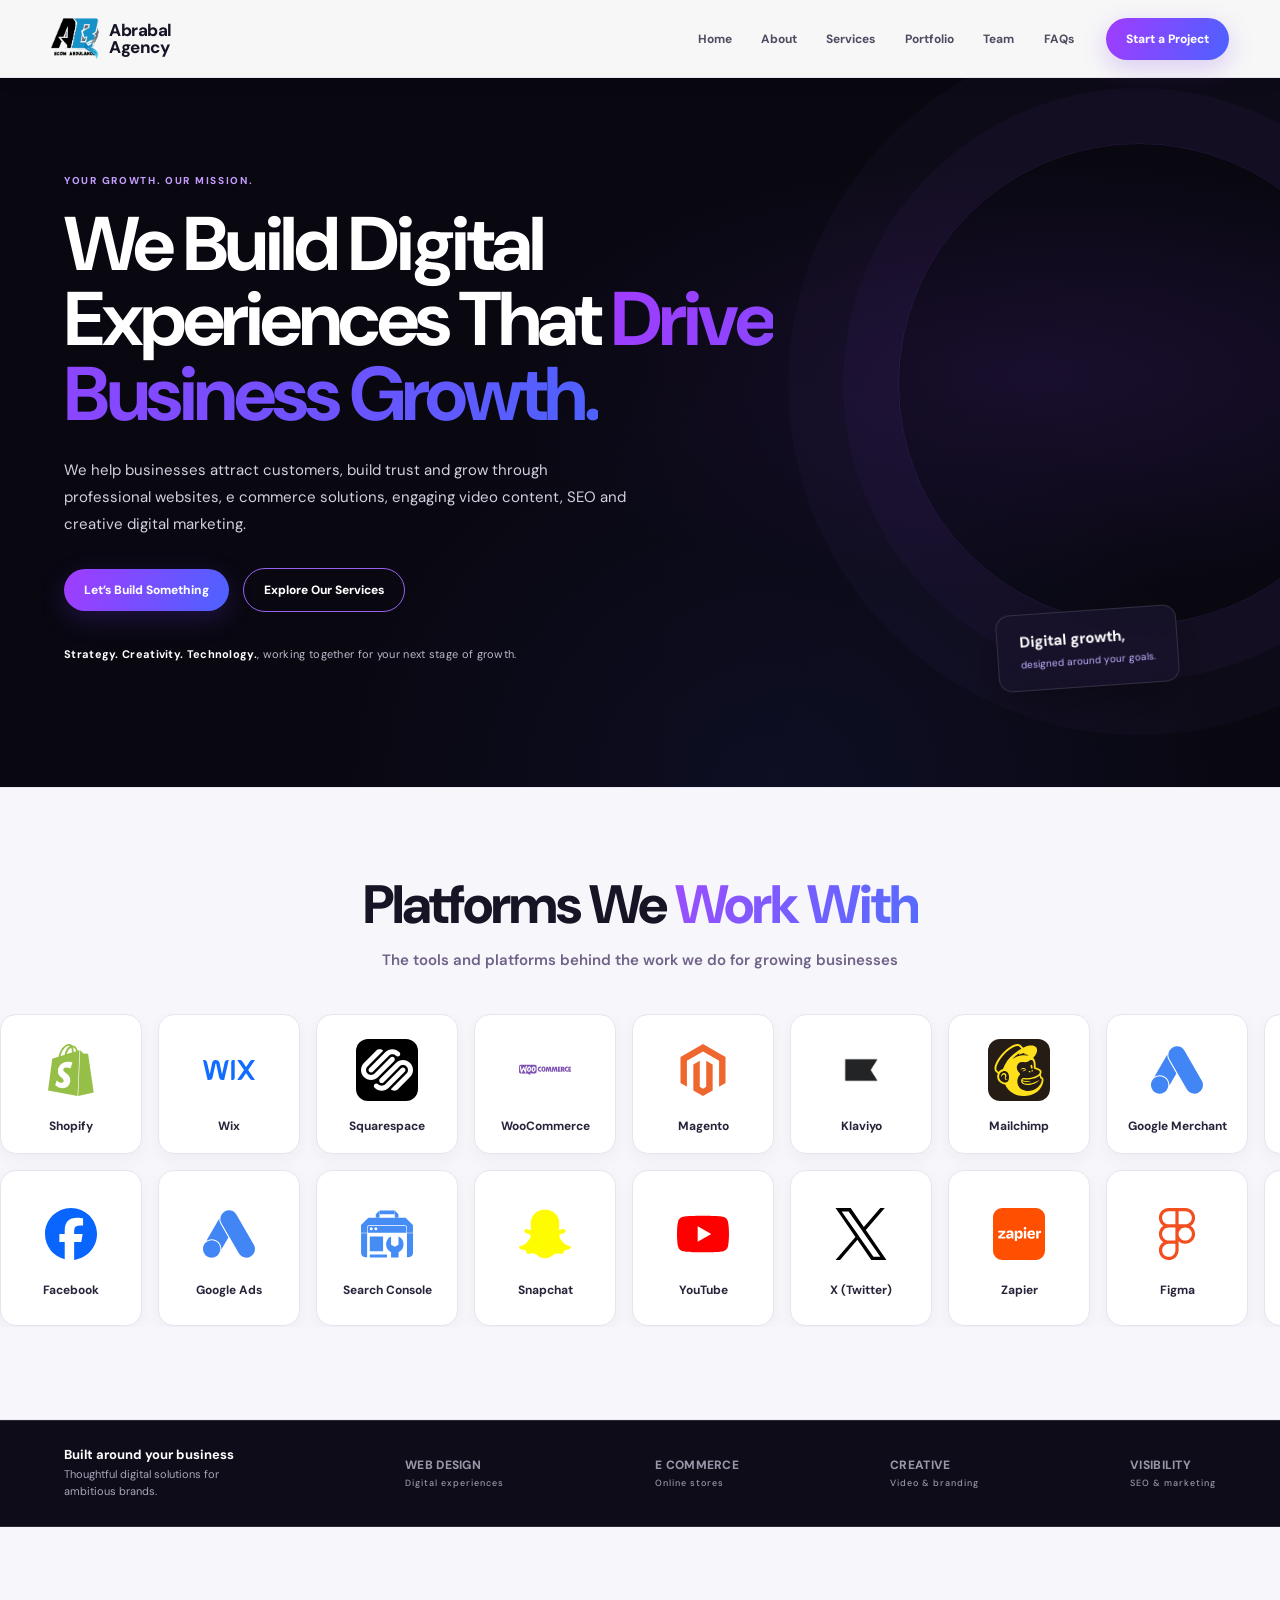
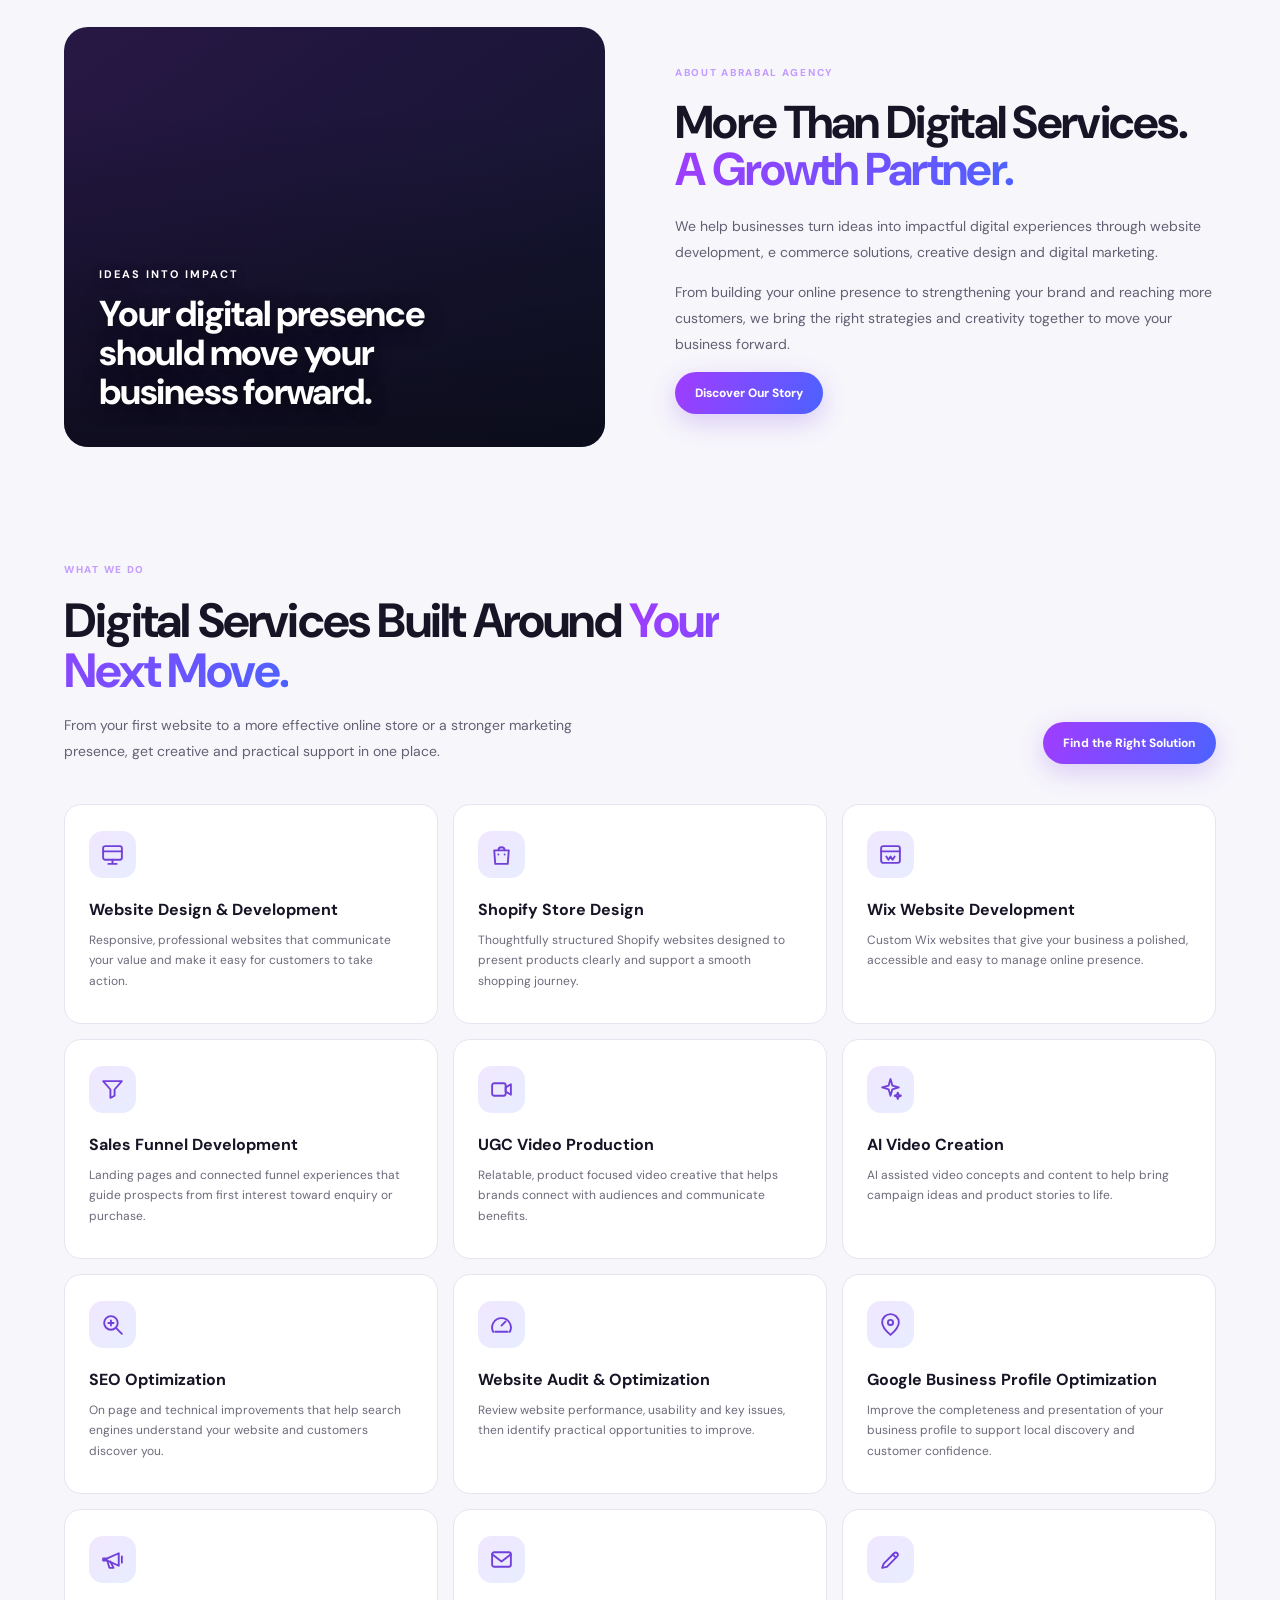
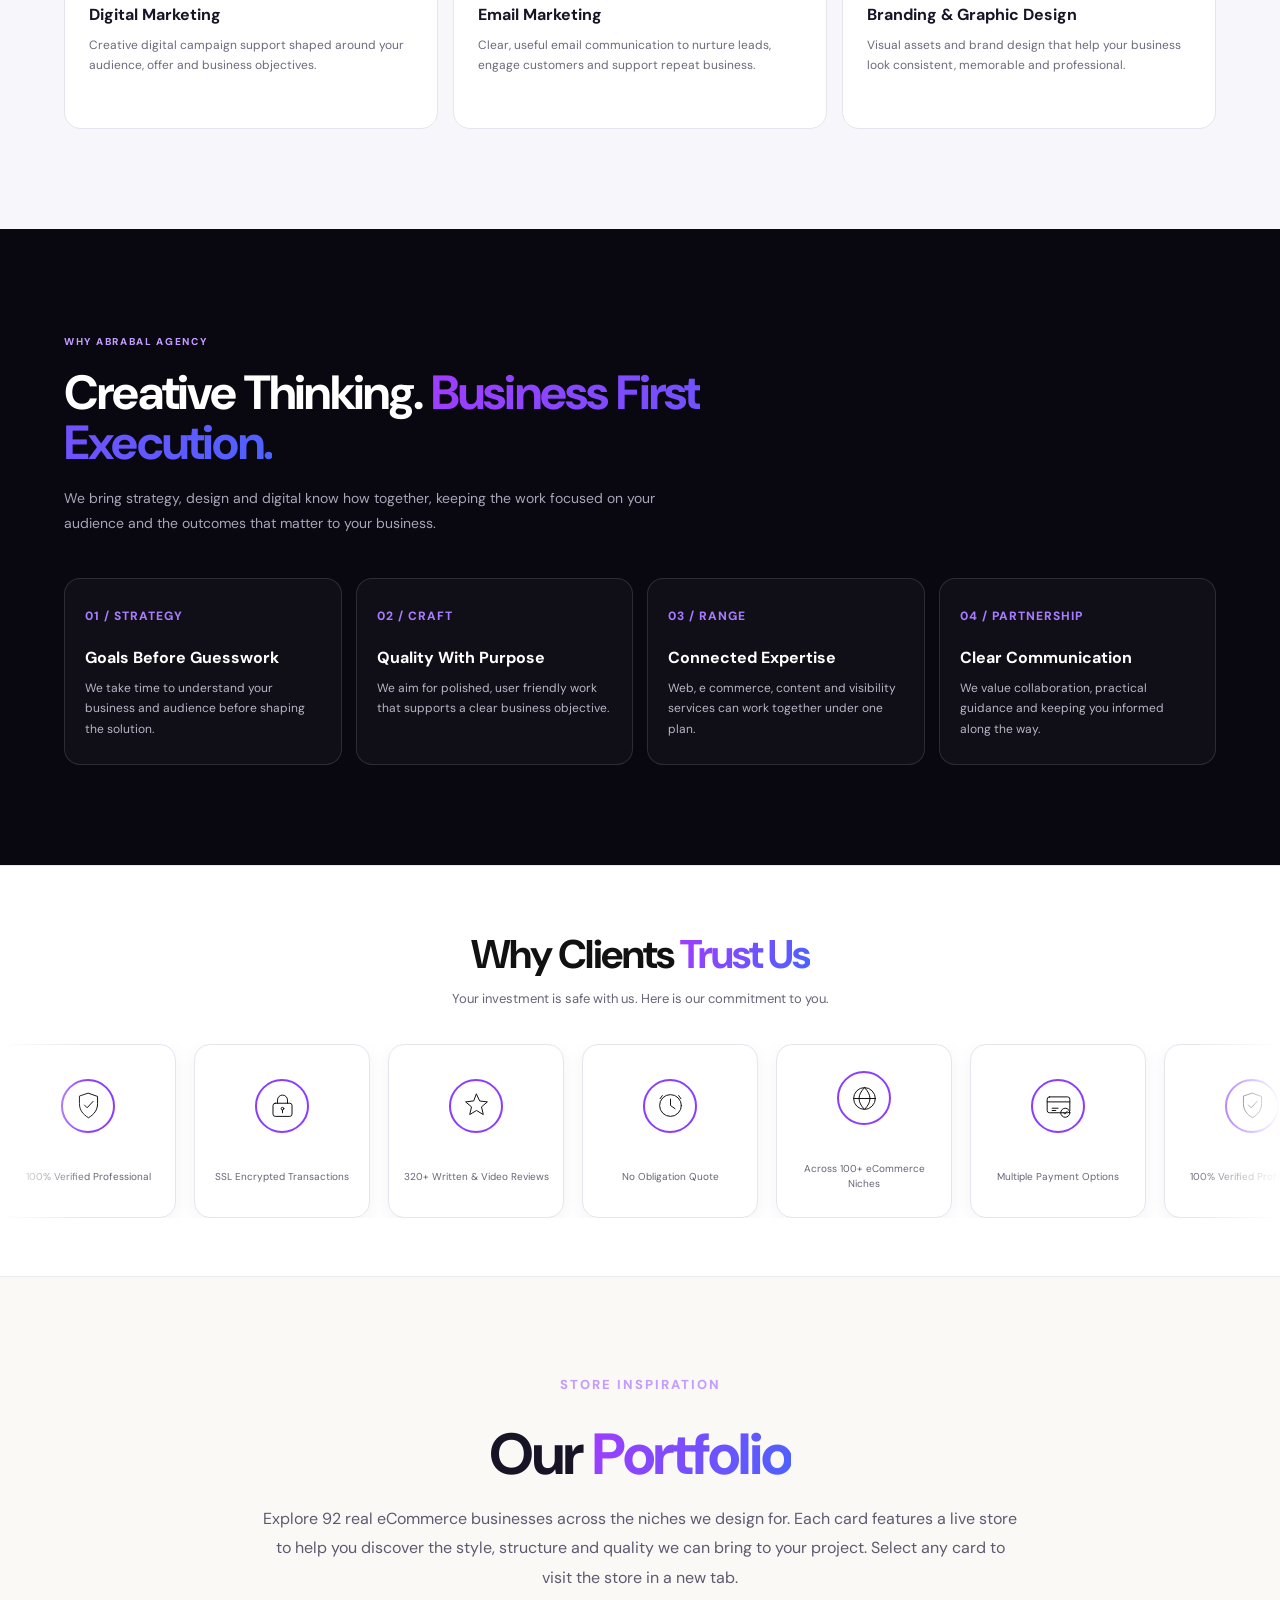
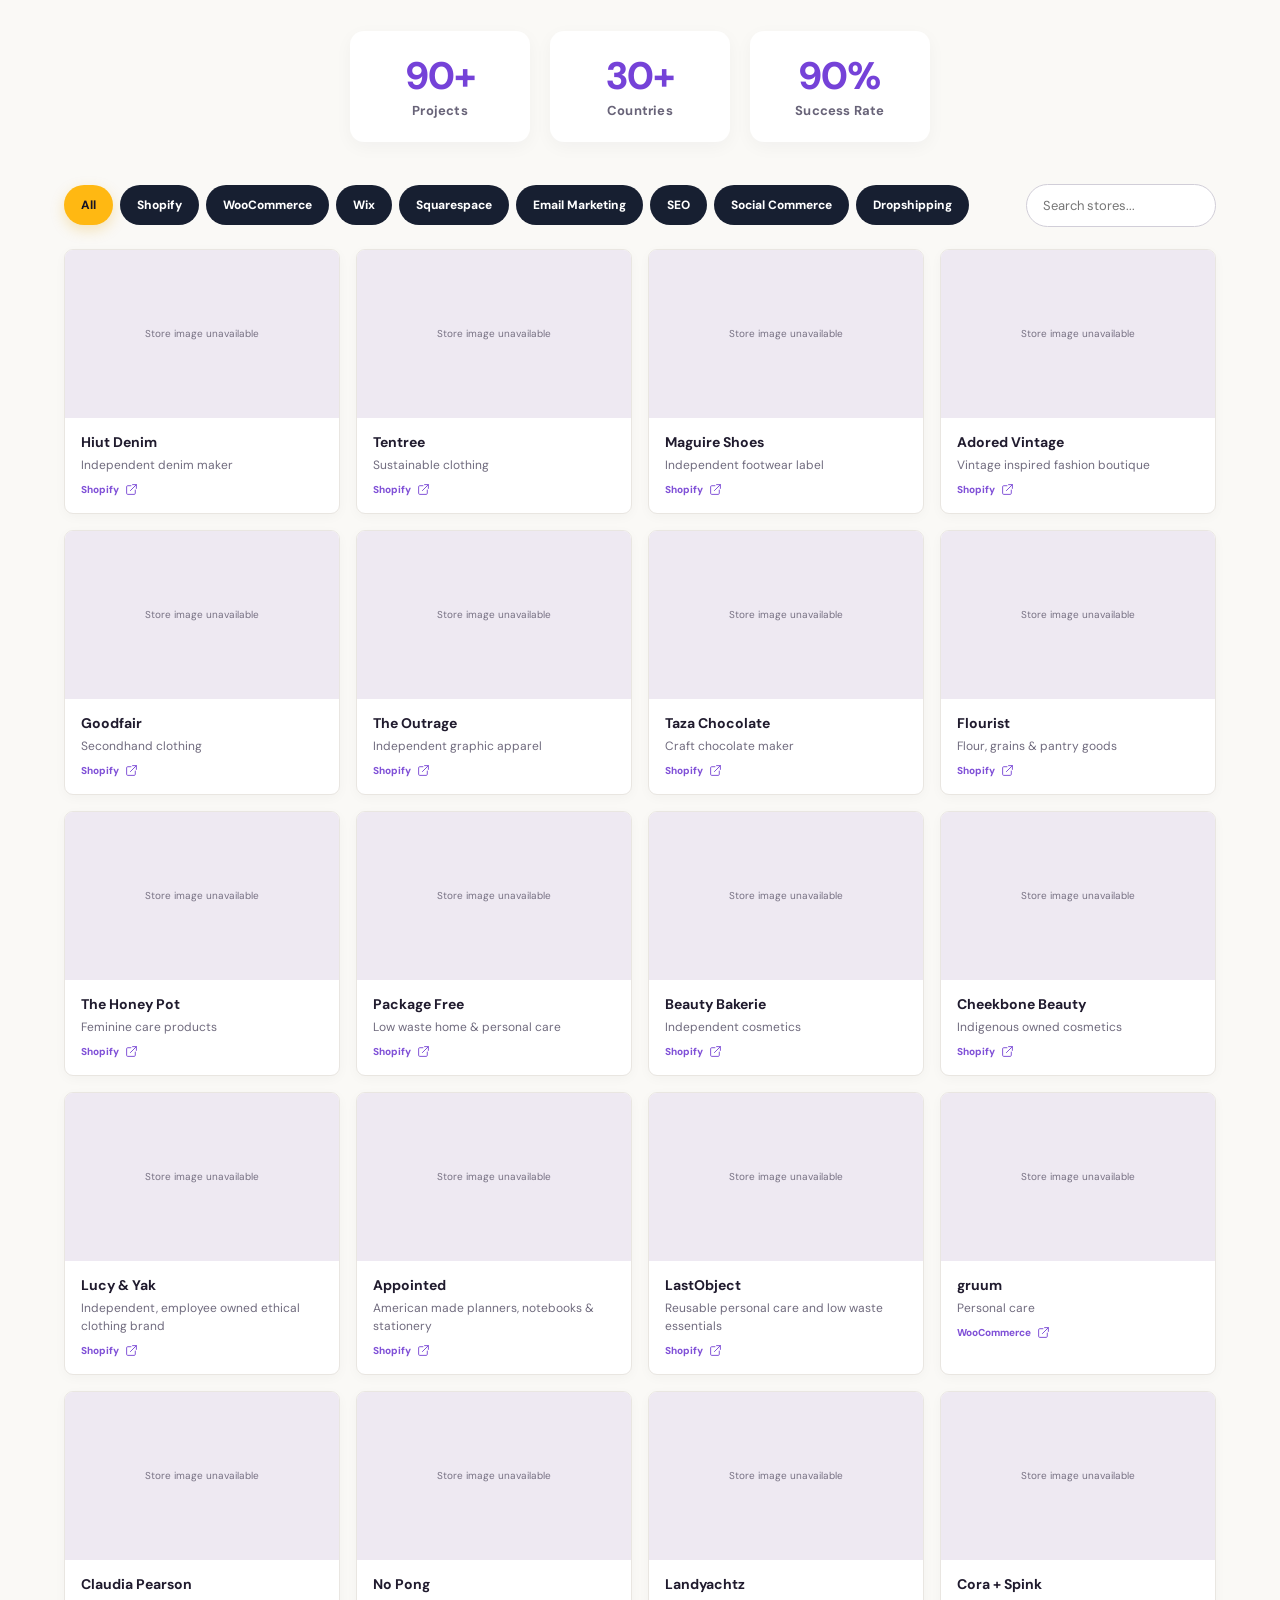
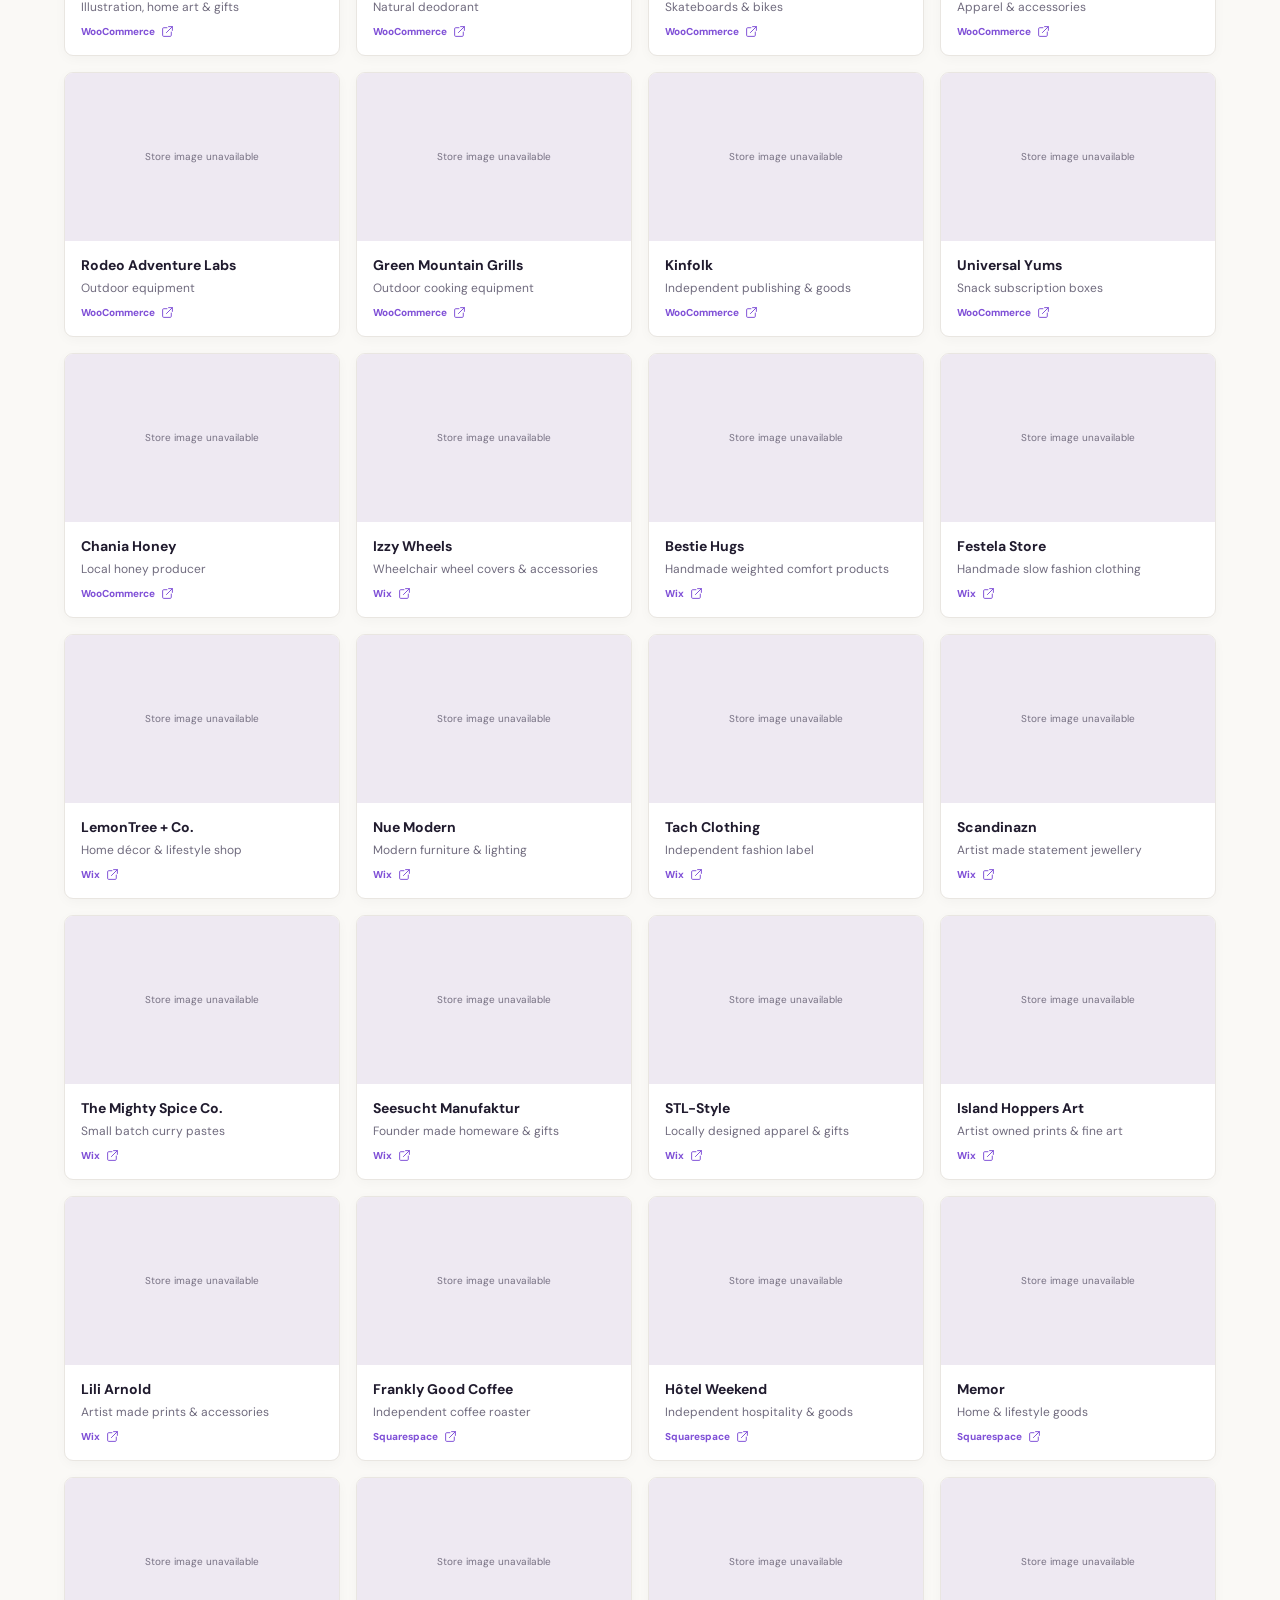
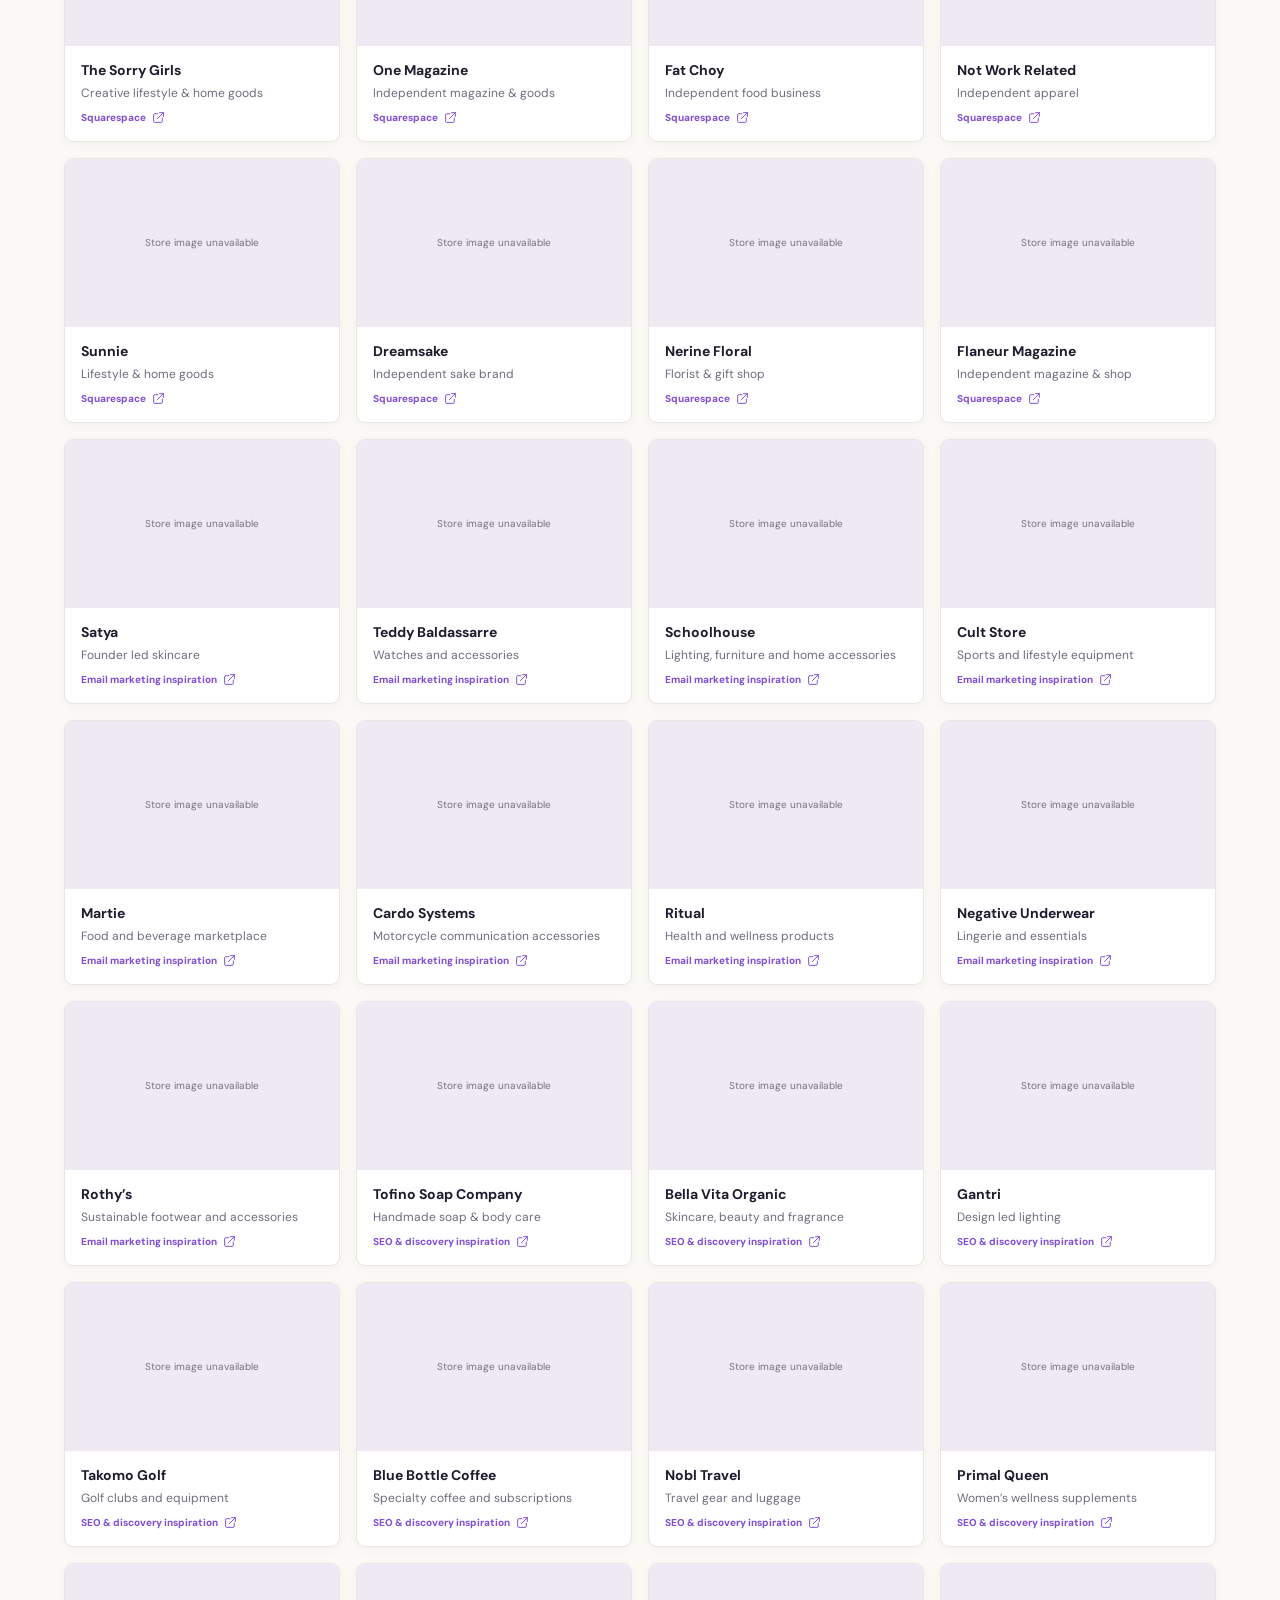
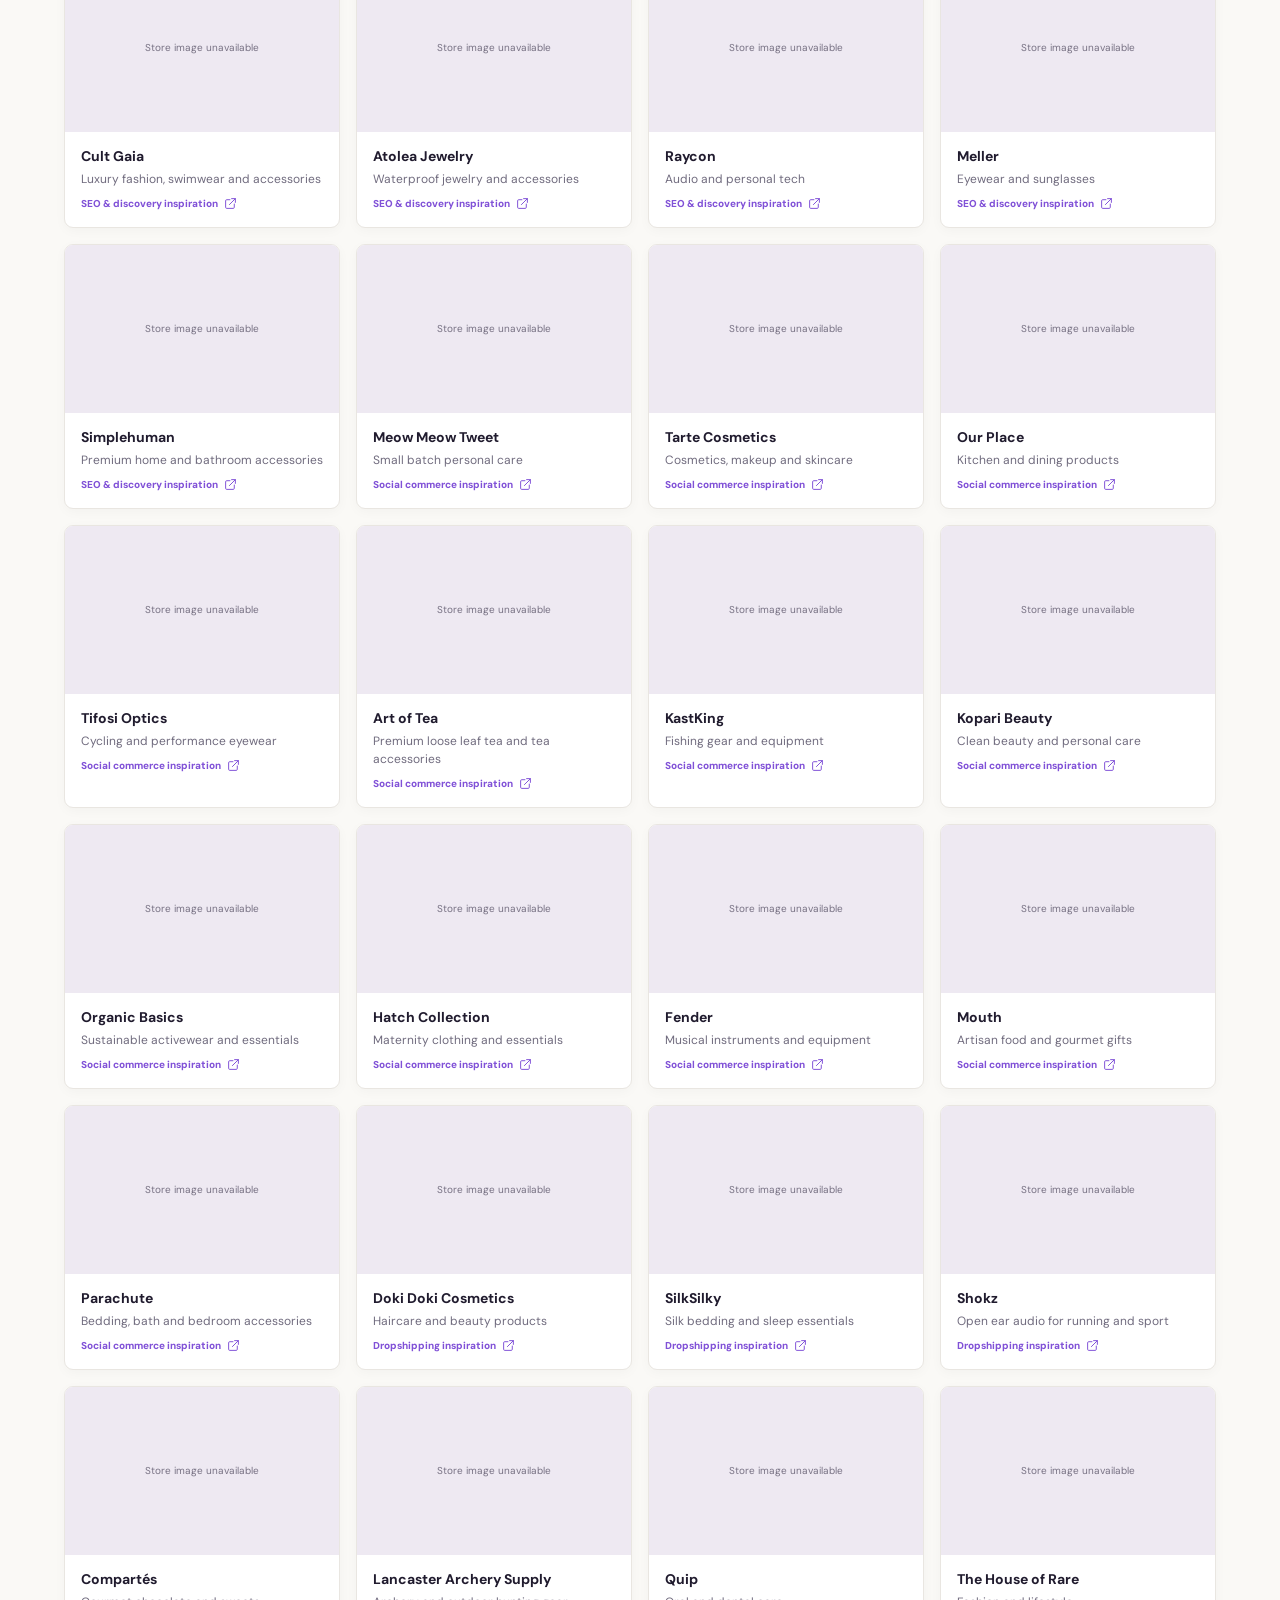
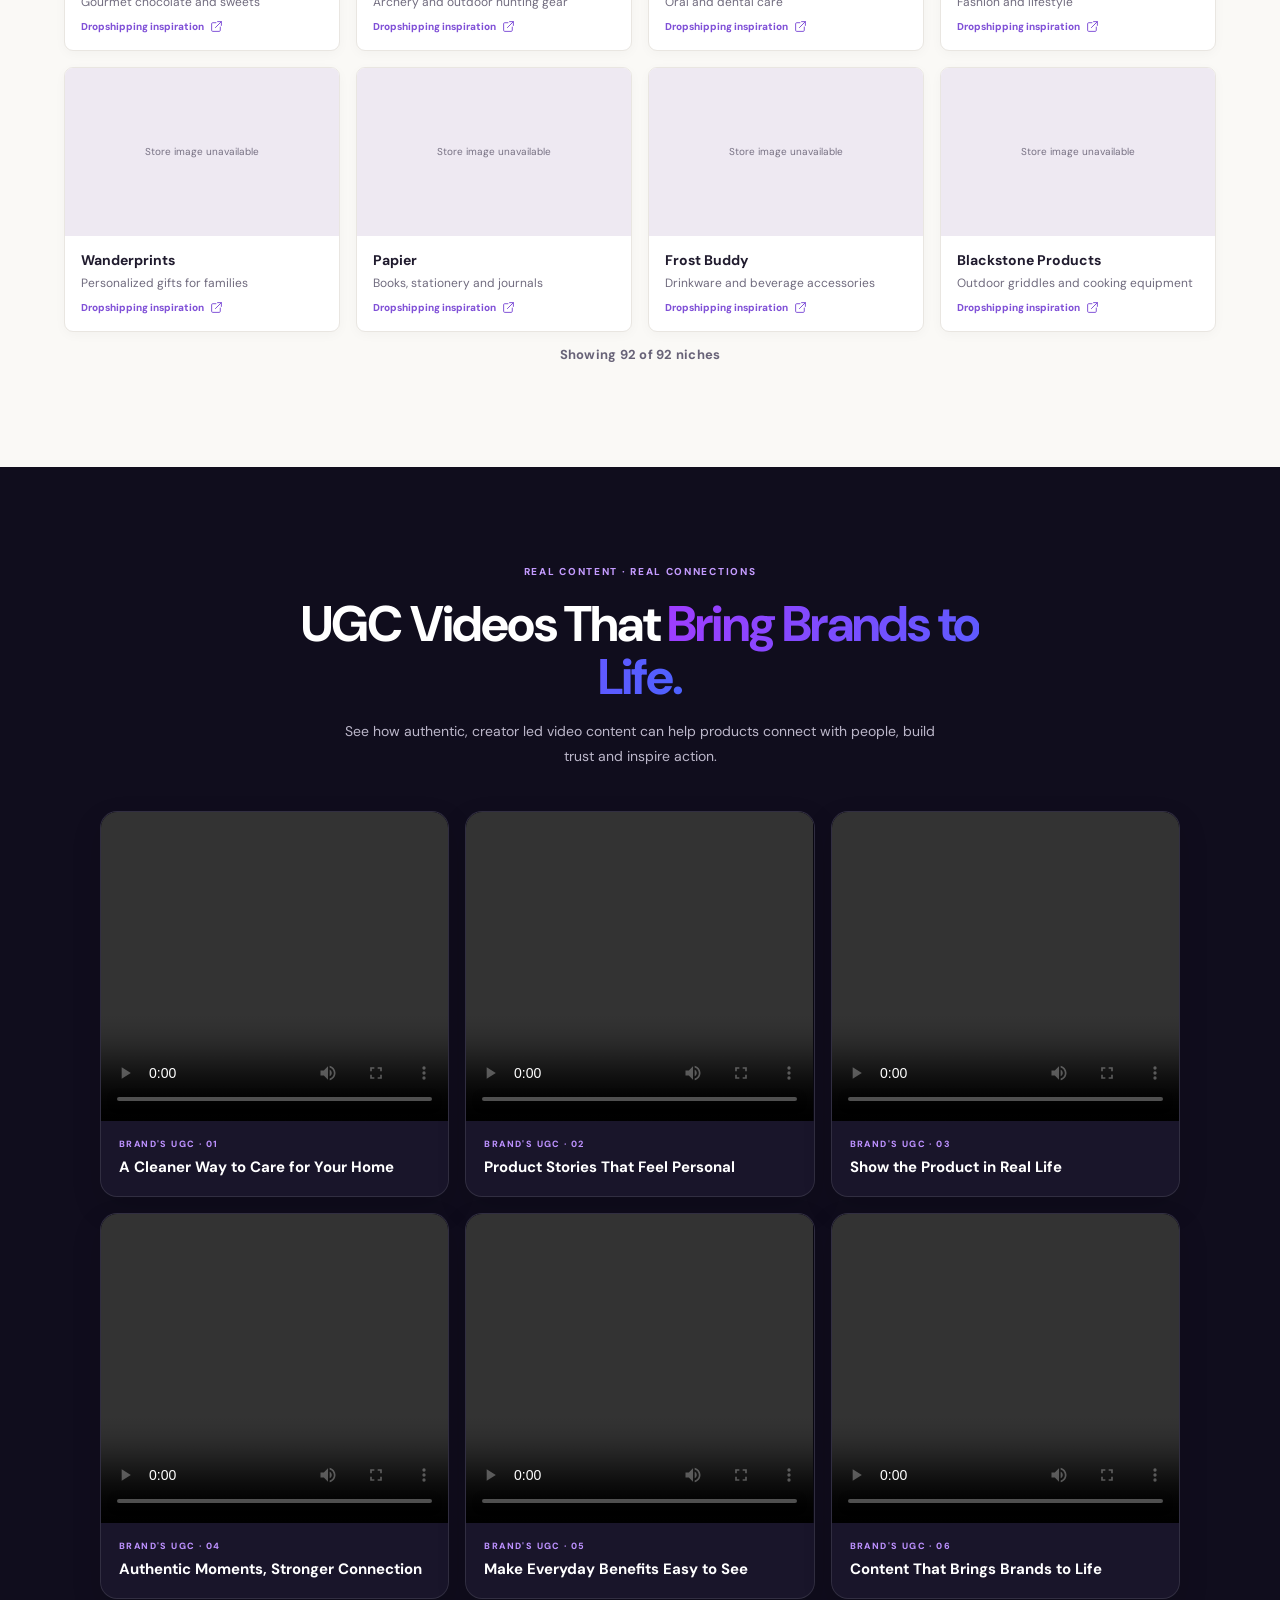
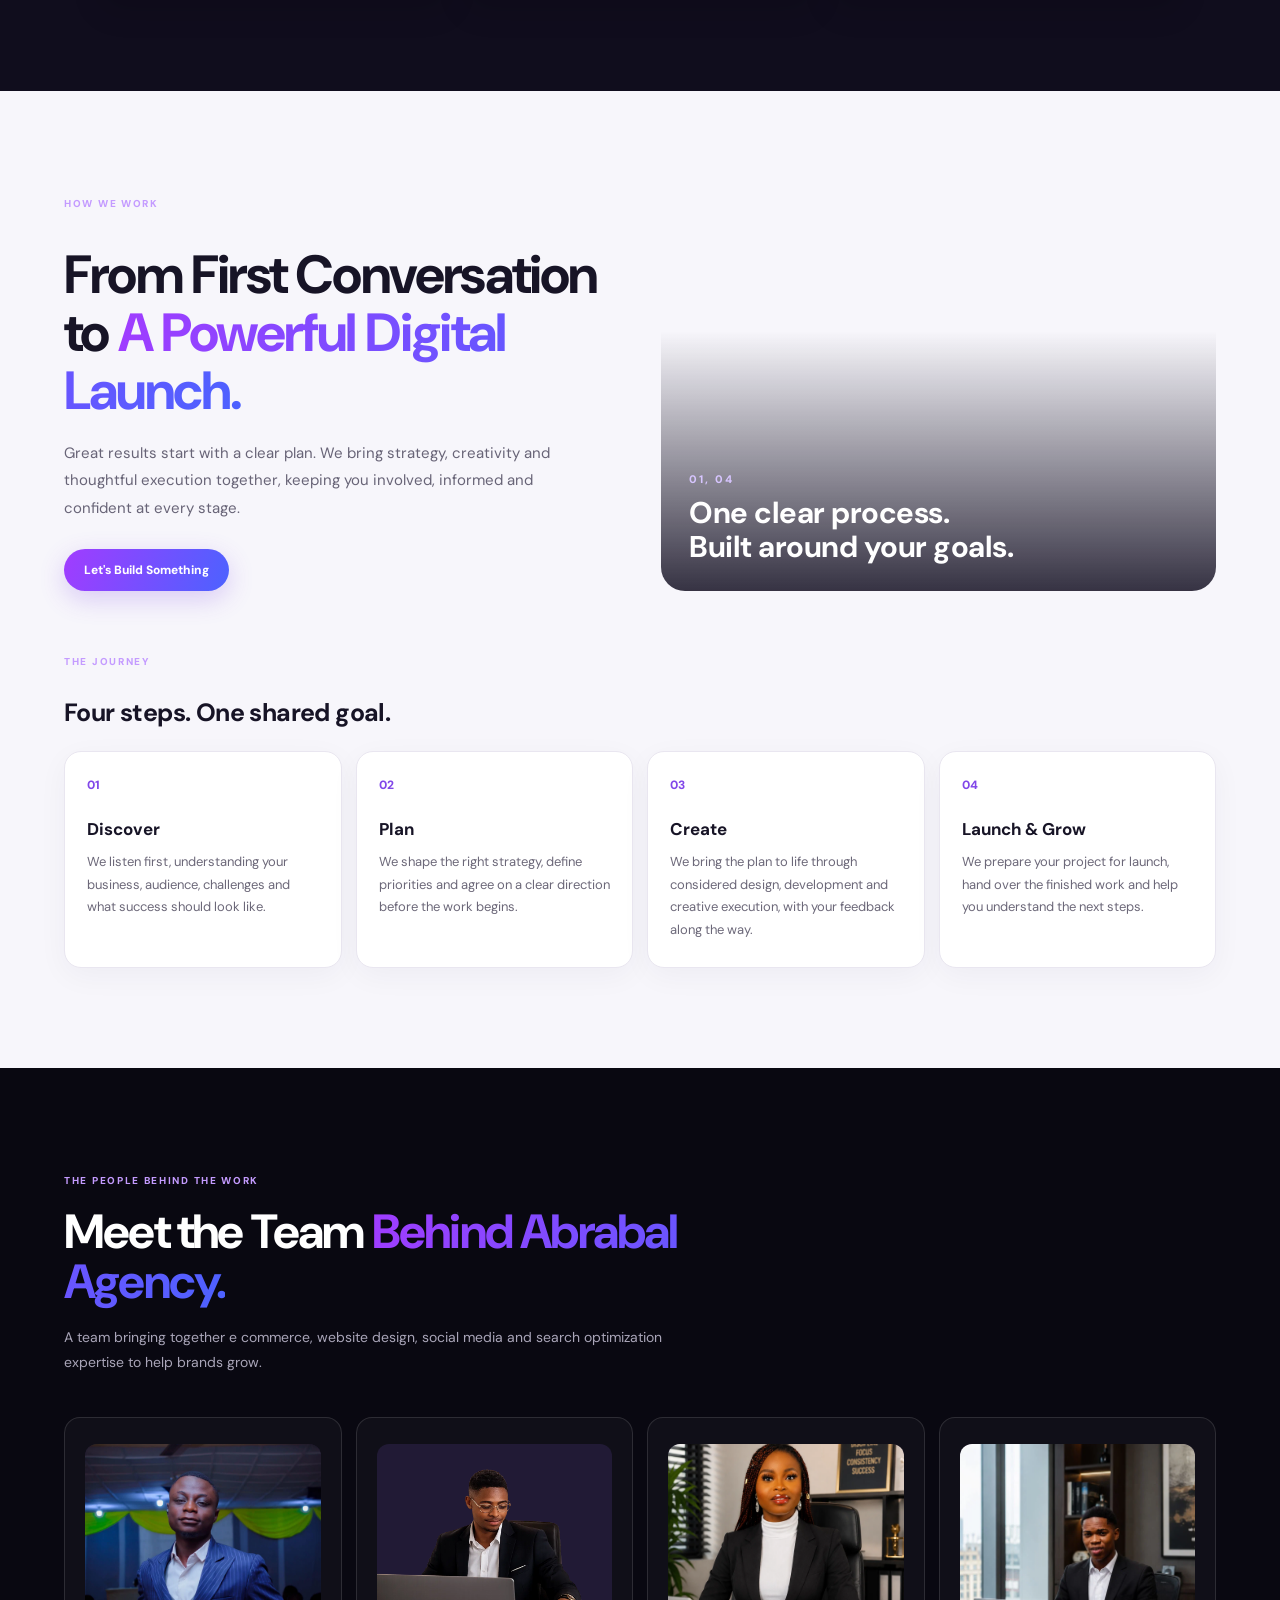
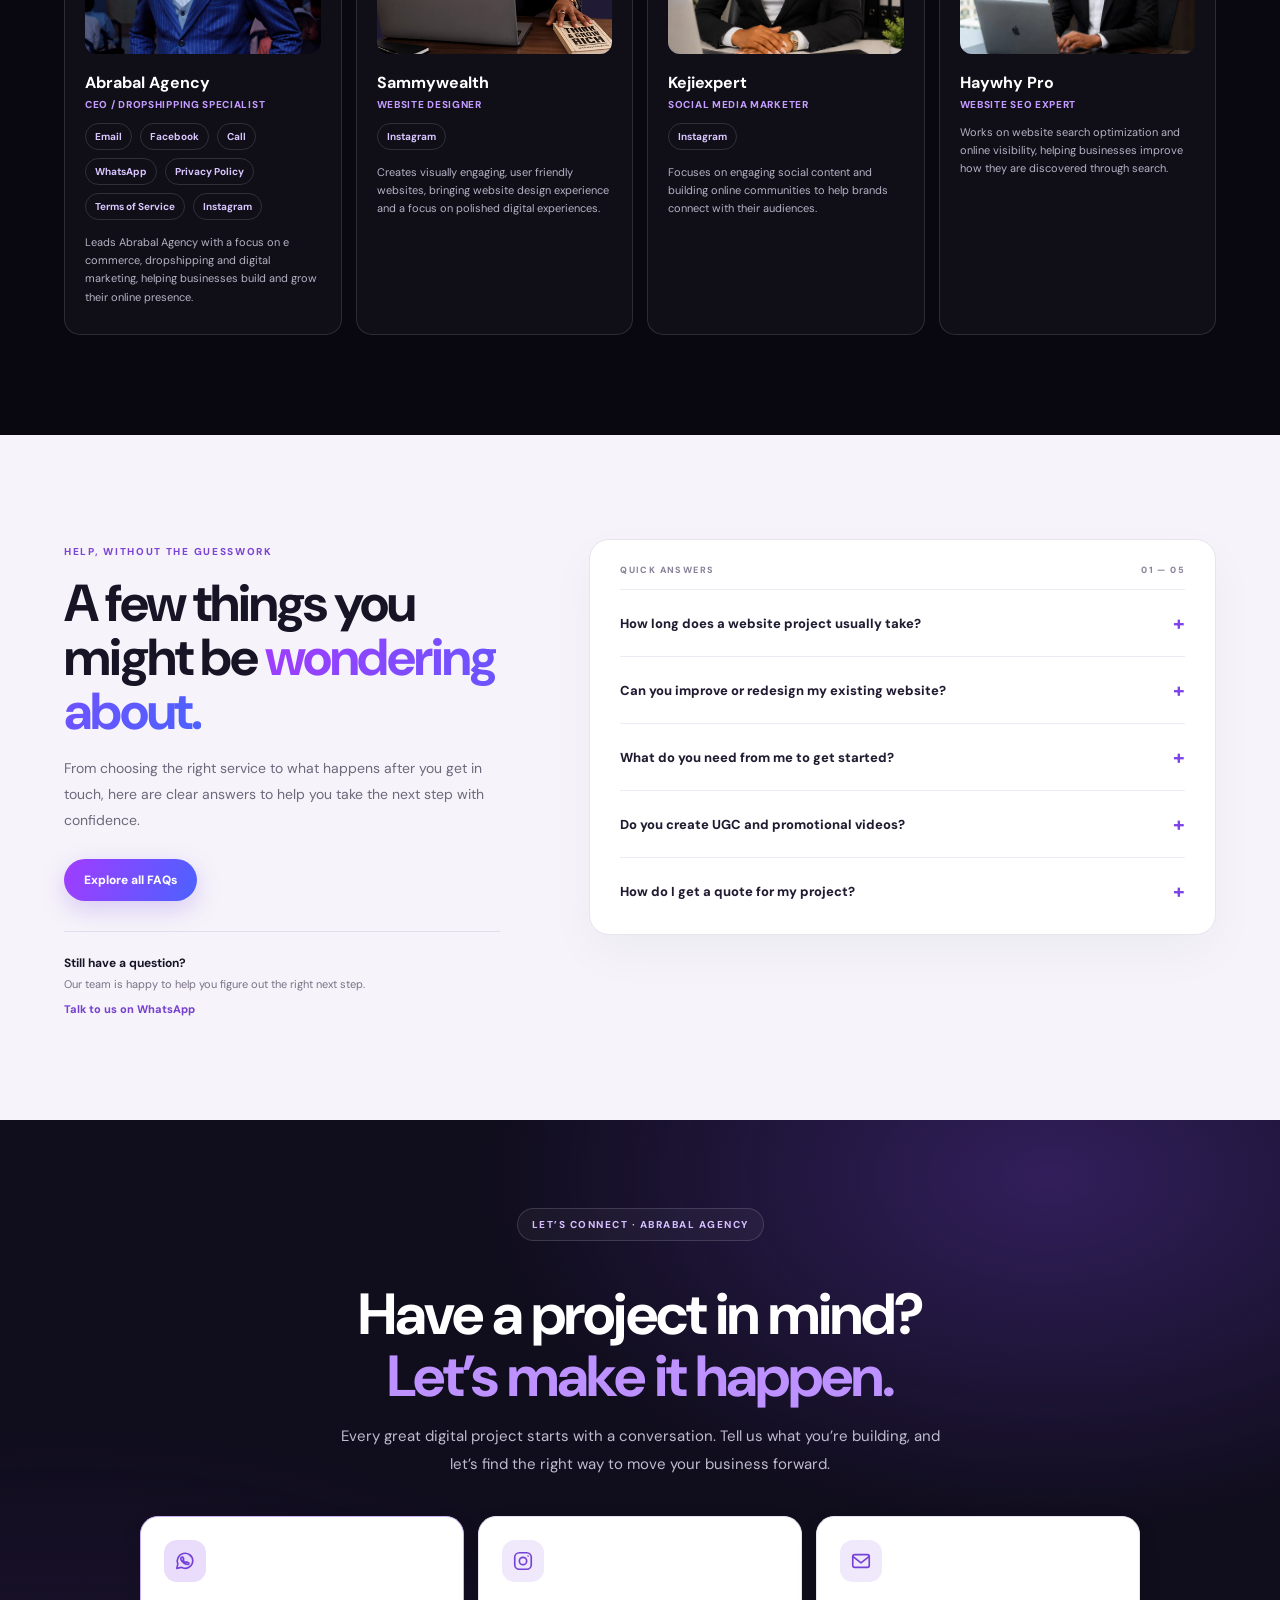
==== commit cd6e0bcd: "Fix mobile viewport configuration" ====
--- a/index.html
+++ b/index.html
@@ -2,7 +2,7 @@
 <html lang="en">
 <head>
 <meta charset="utf-8">
-<meta name="viewport" content="width=device width, initial scale=1">
+<meta name="viewport" content="width=device-width, initial-scale=1">
 <meta name="theme-color" content="#ffffff">
 <meta name="description" content="Abrabal Agency helps businesses grow with professional websites, Shopify and Wix stores, sales funnels, video creation, SEO and digital marketing. Your Growth. Our Mission.">
 <meta property="og:type" content="website">
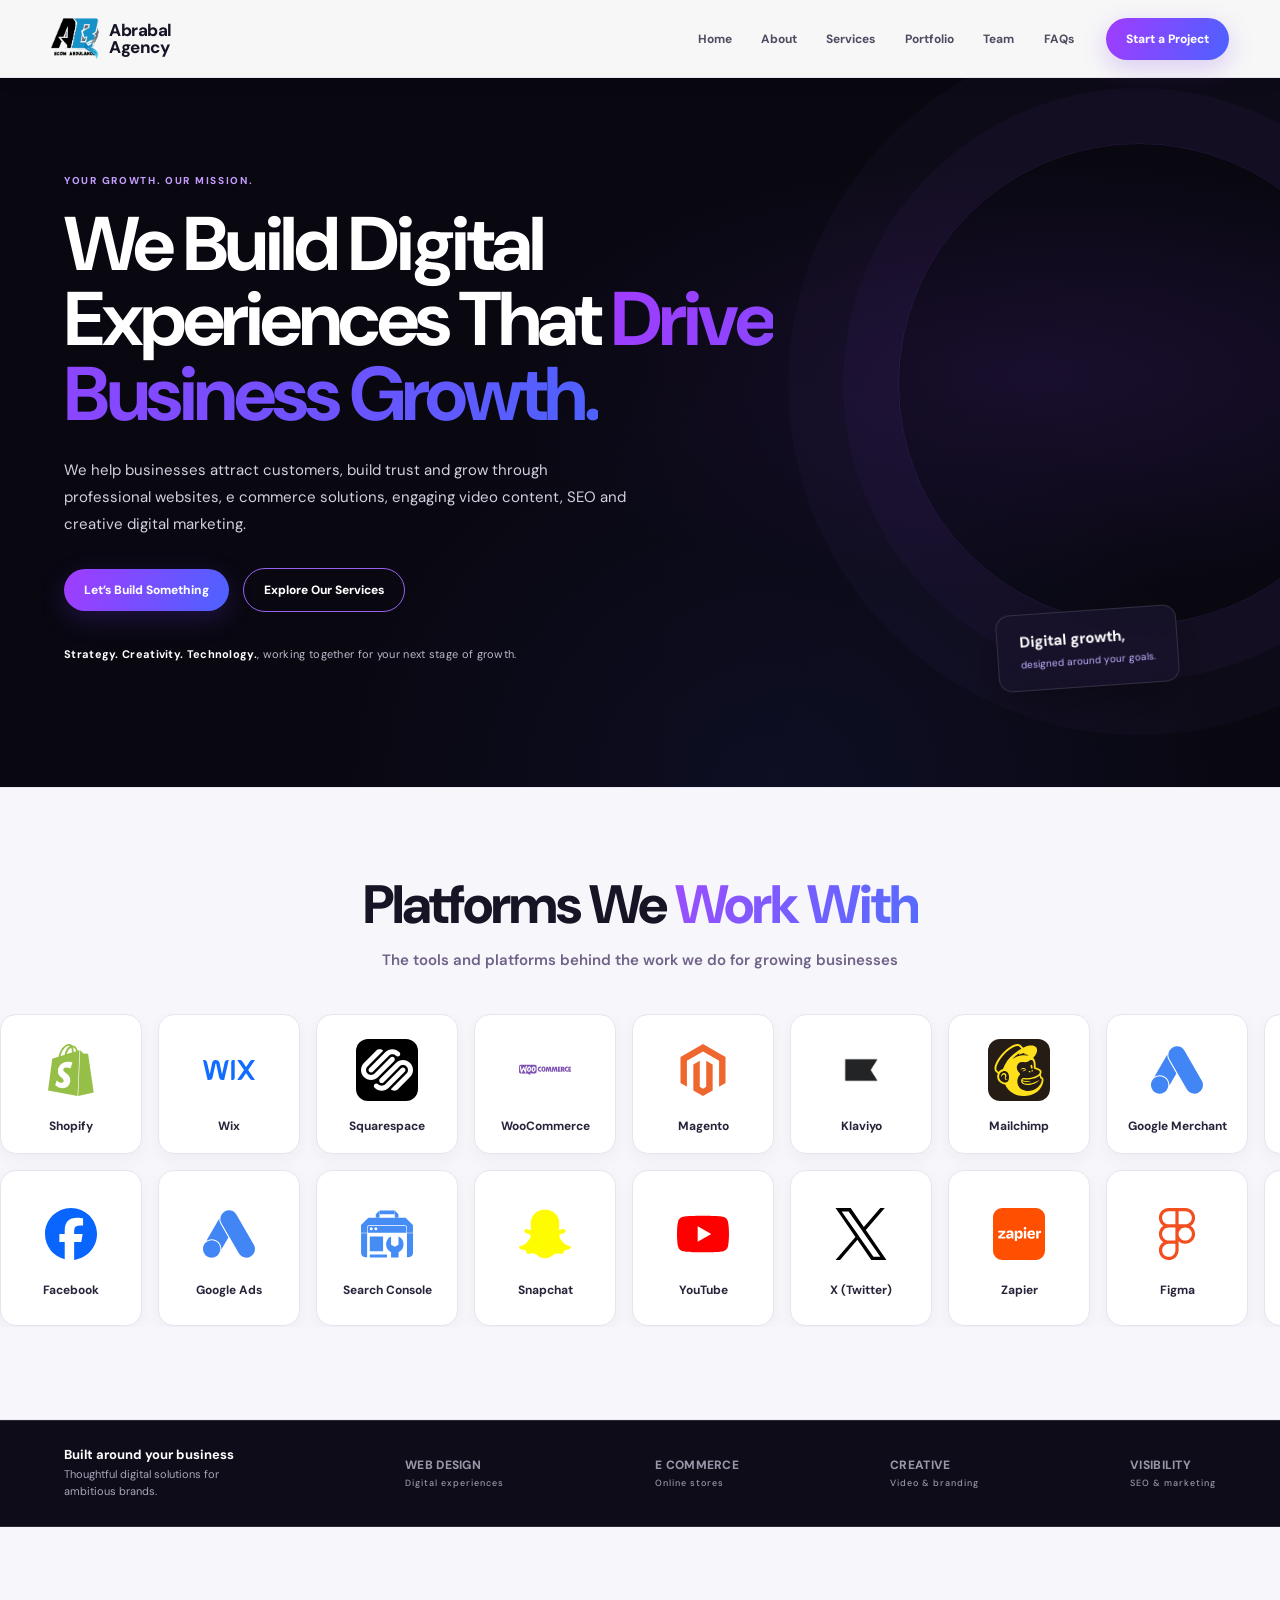
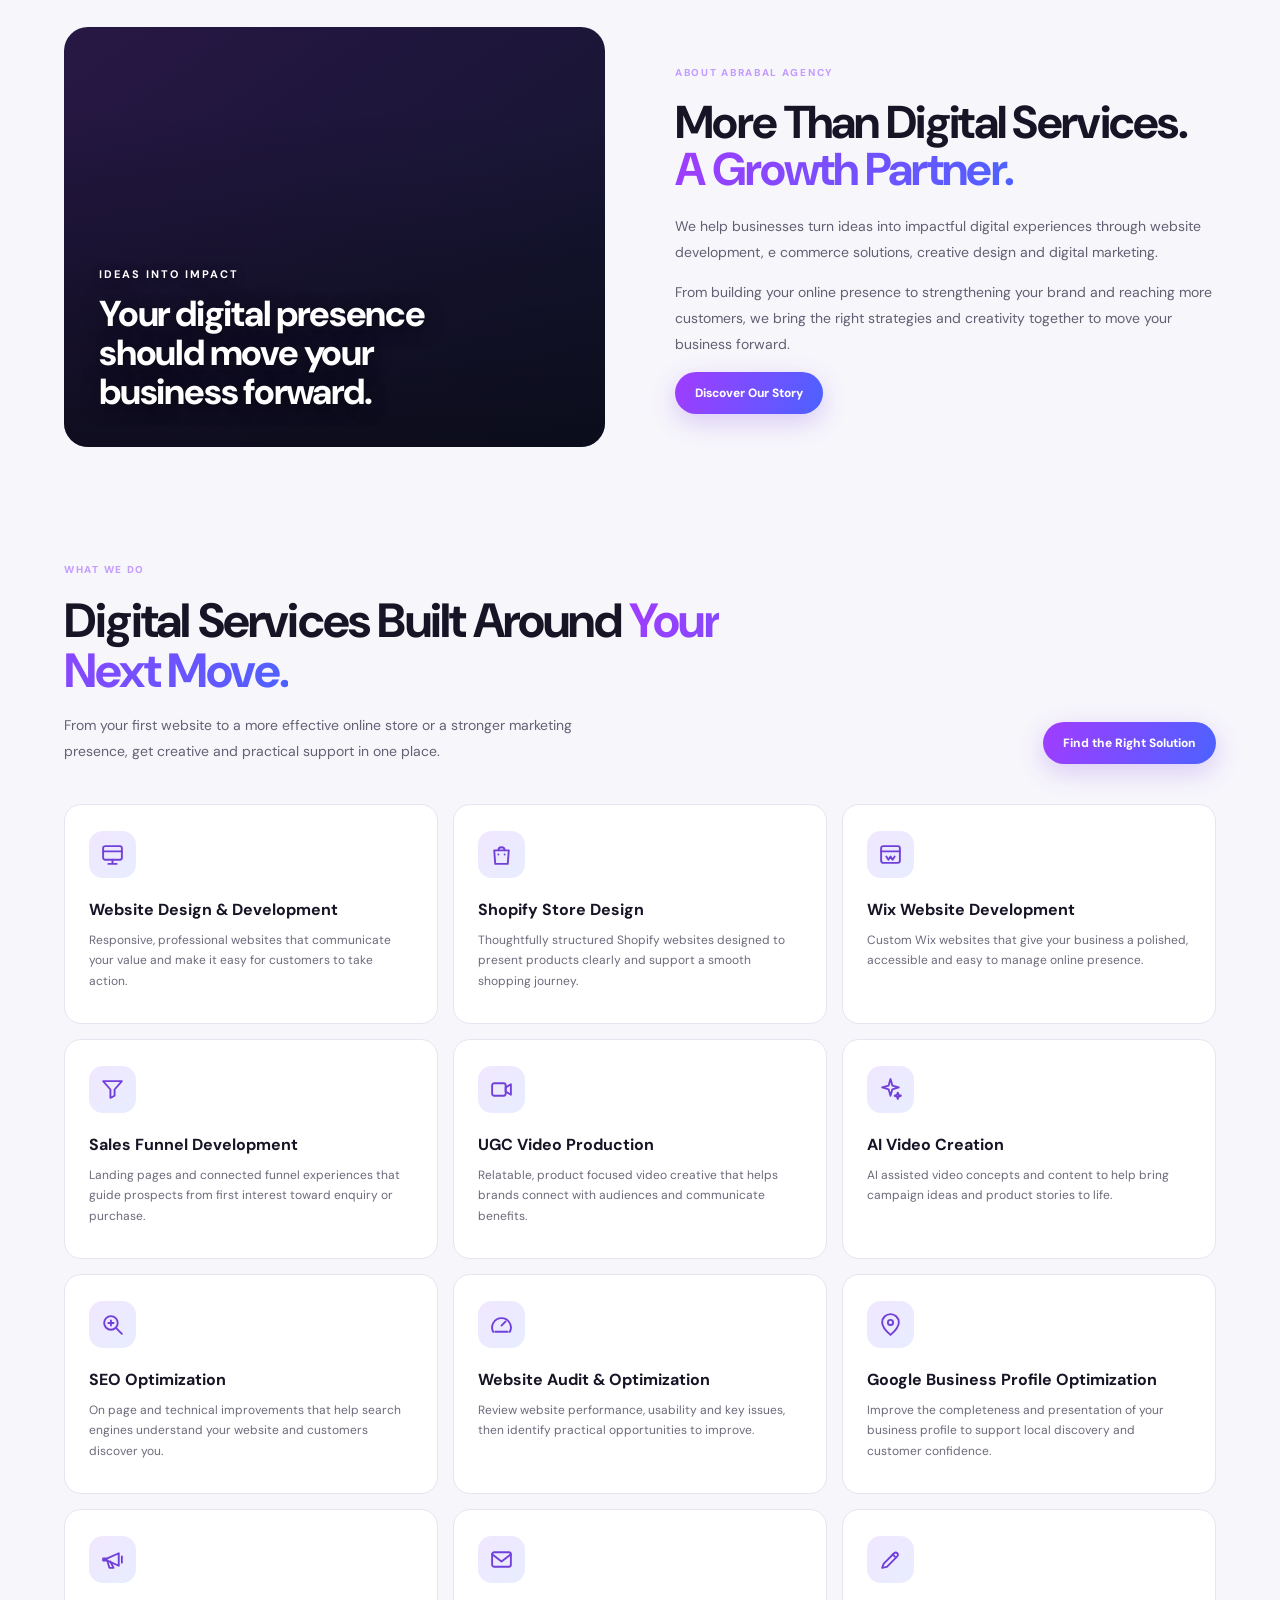
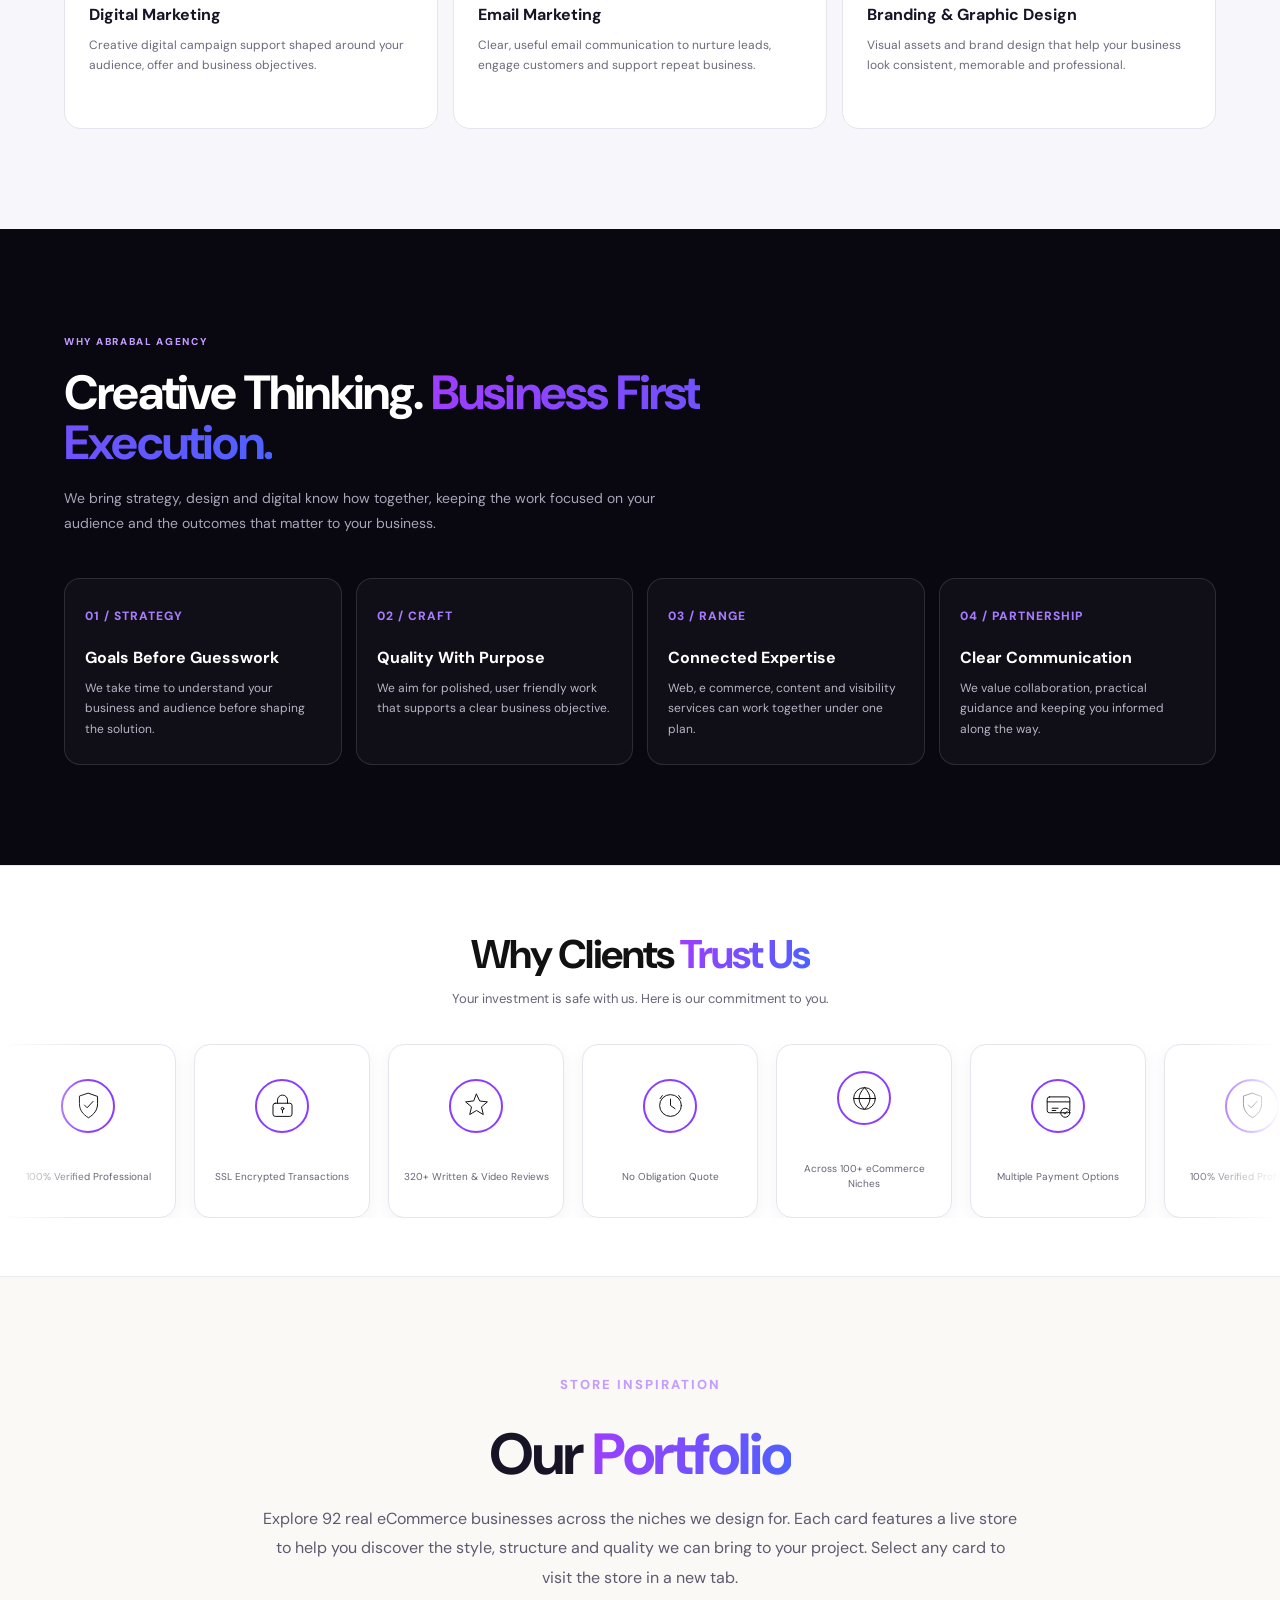
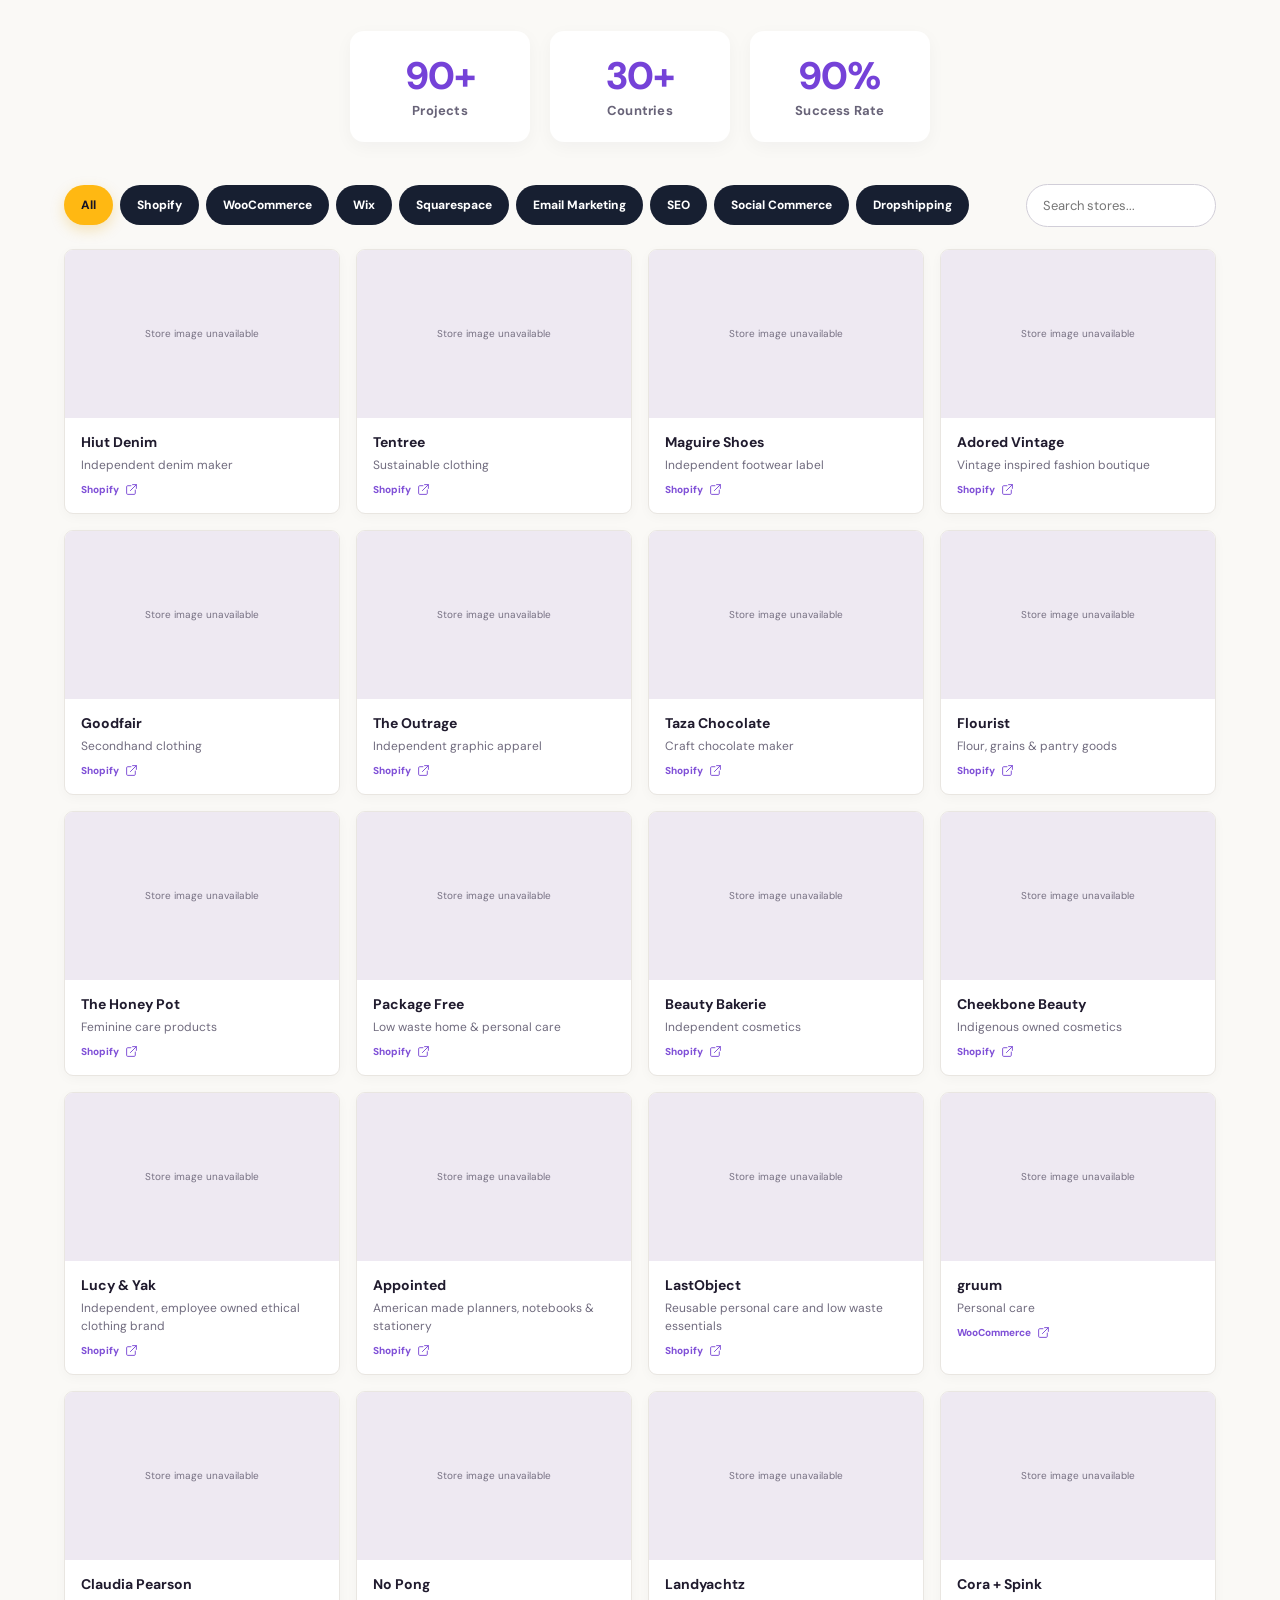
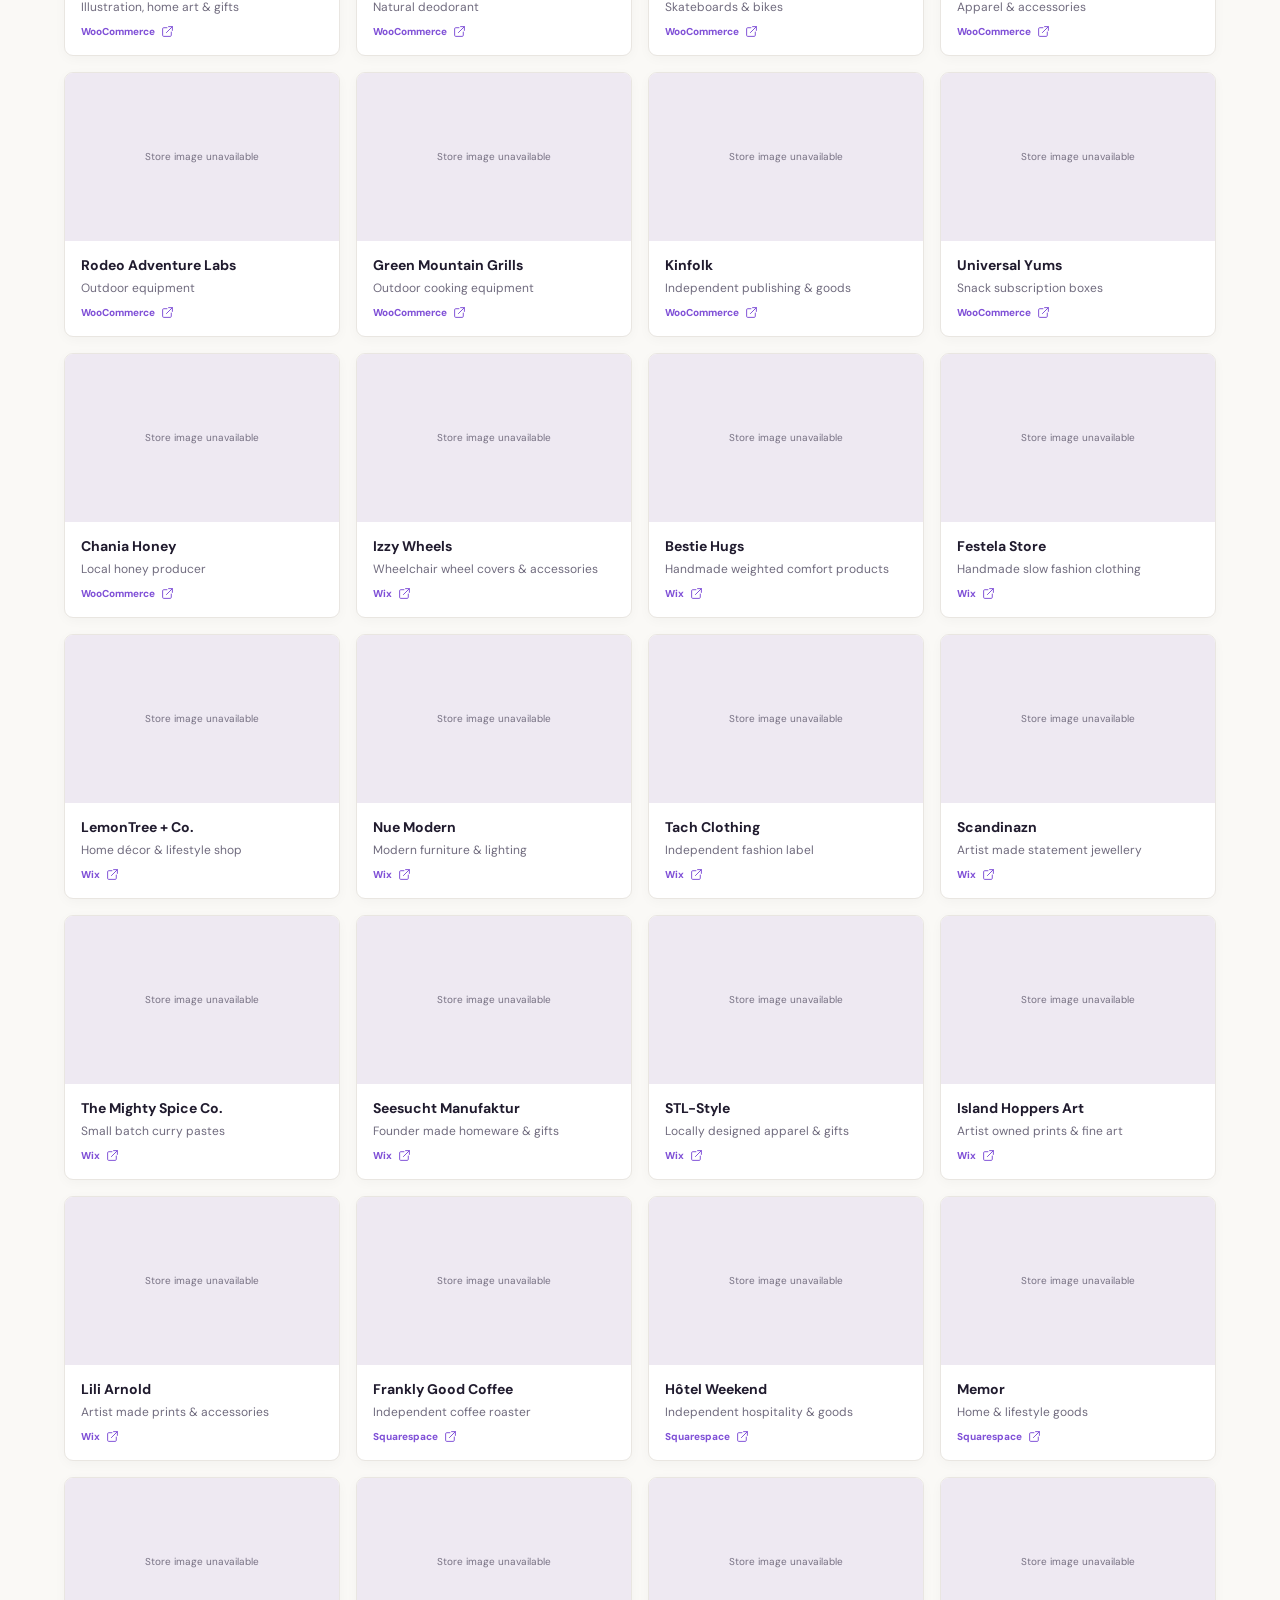
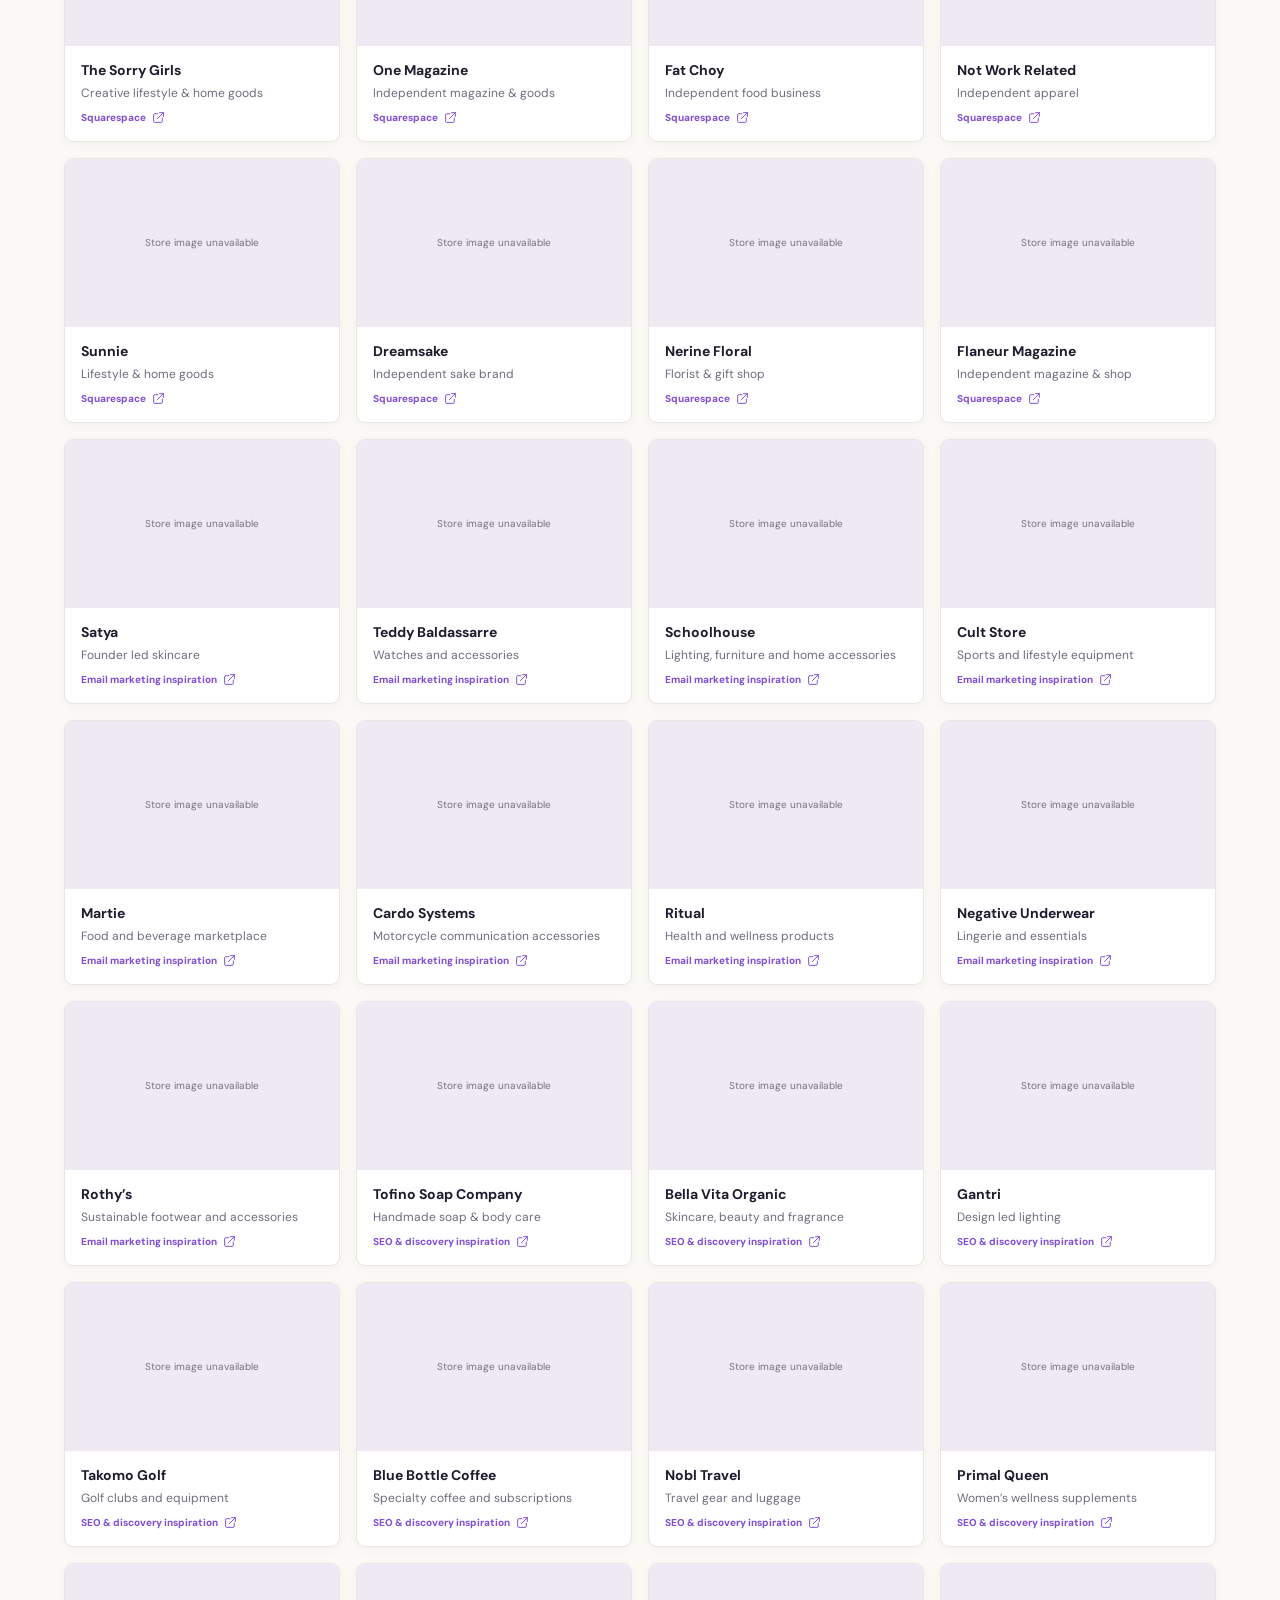
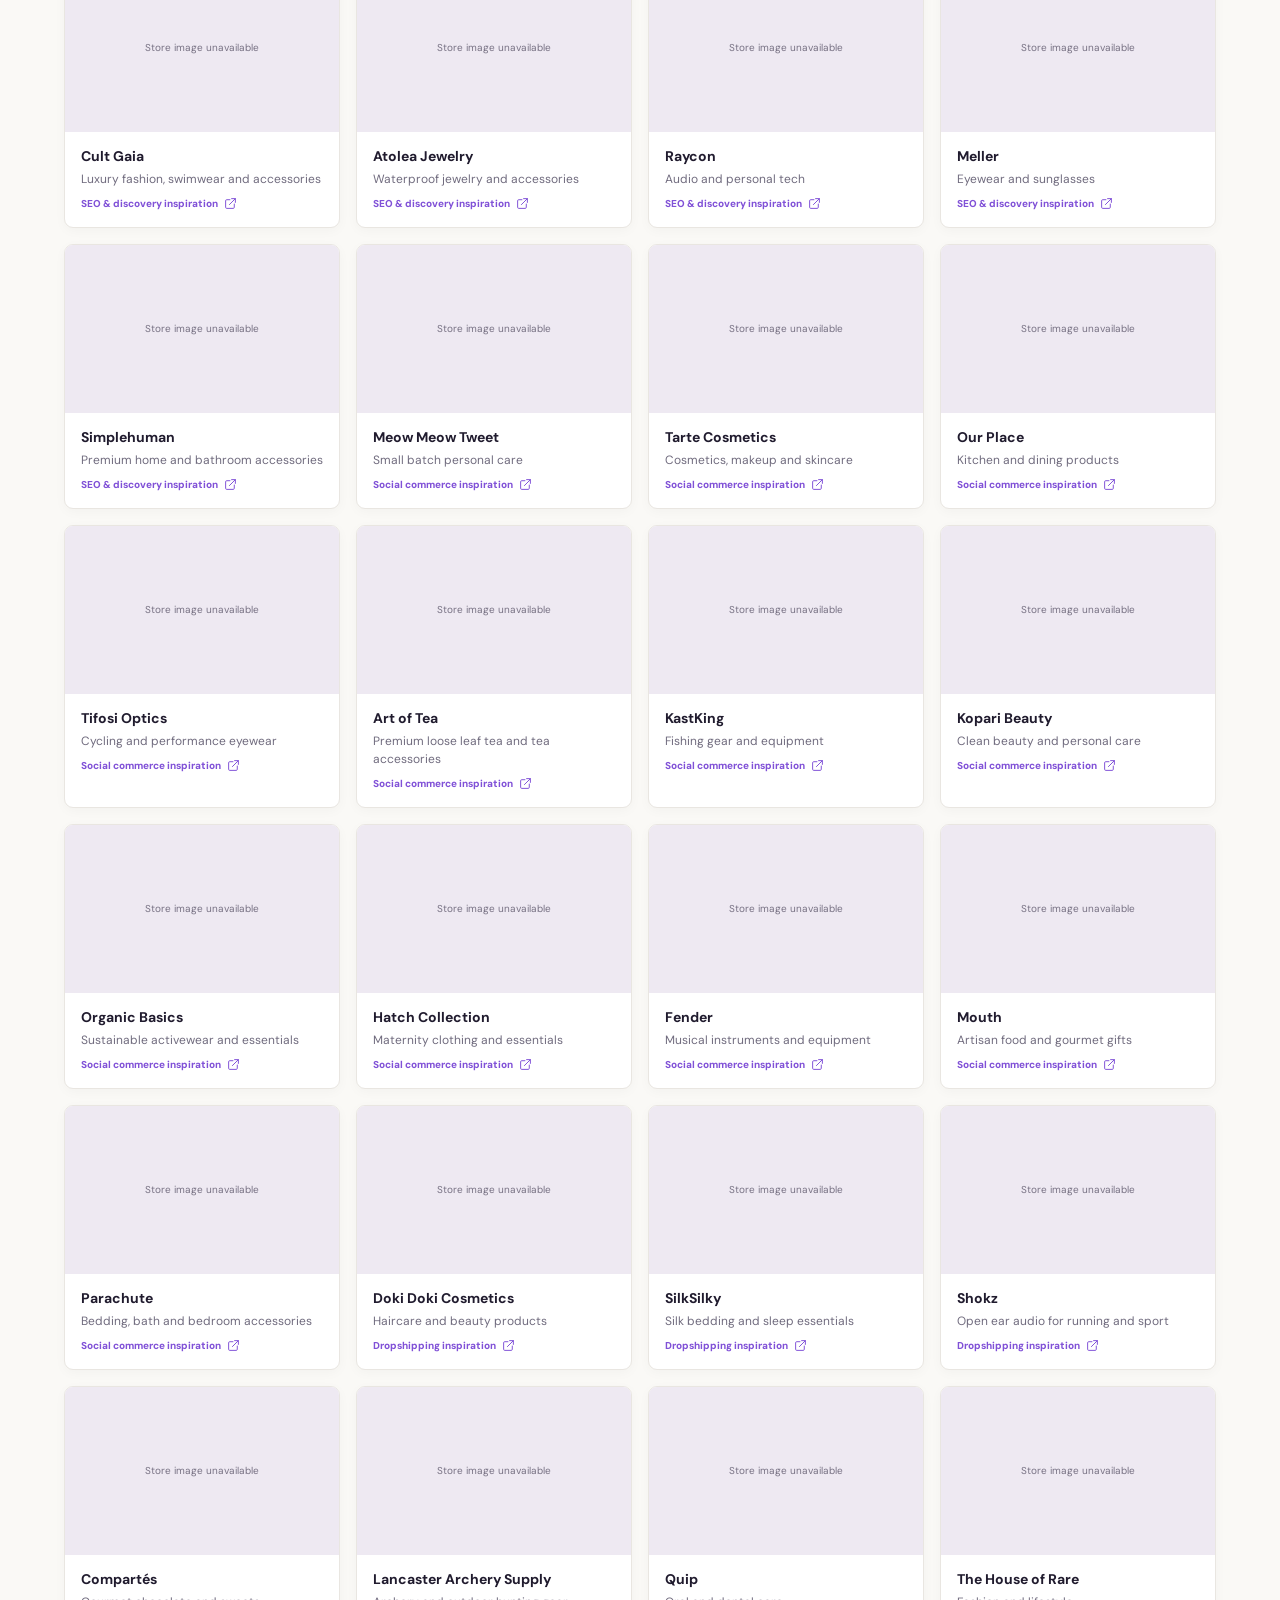
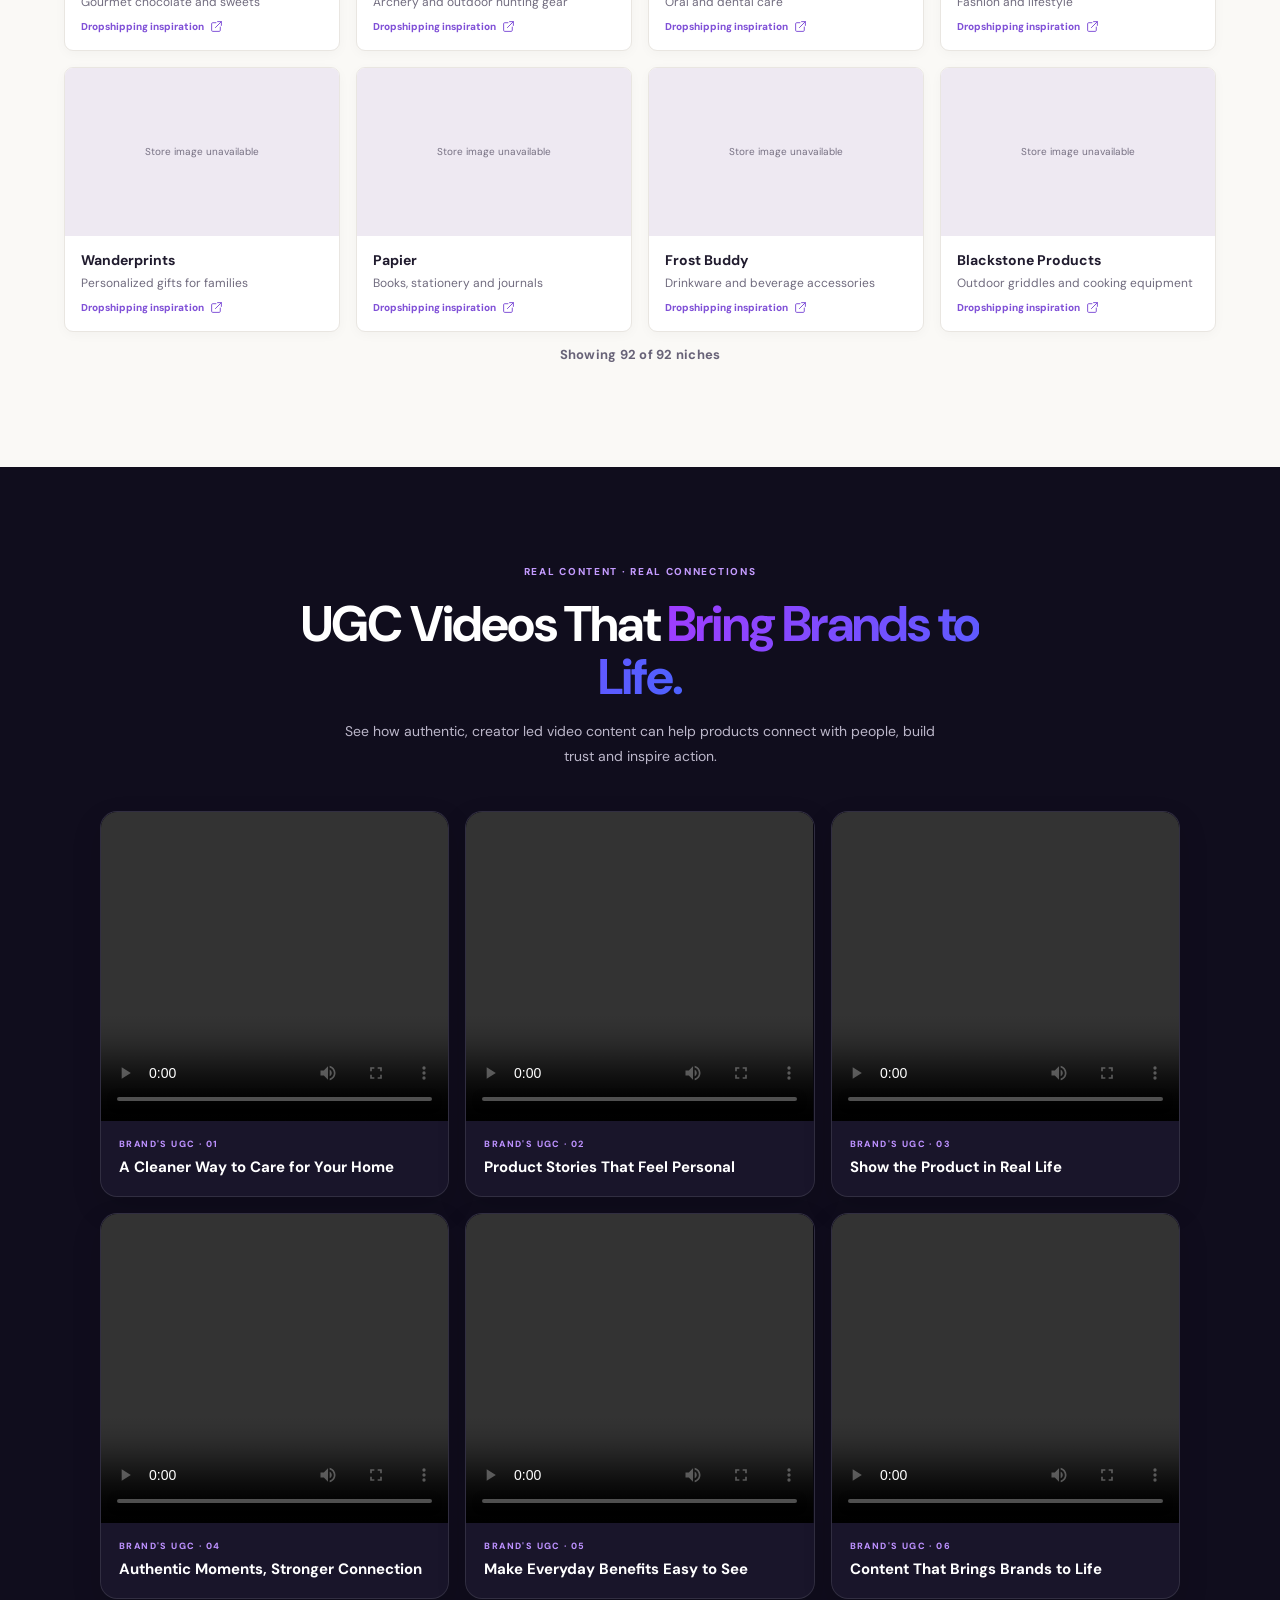
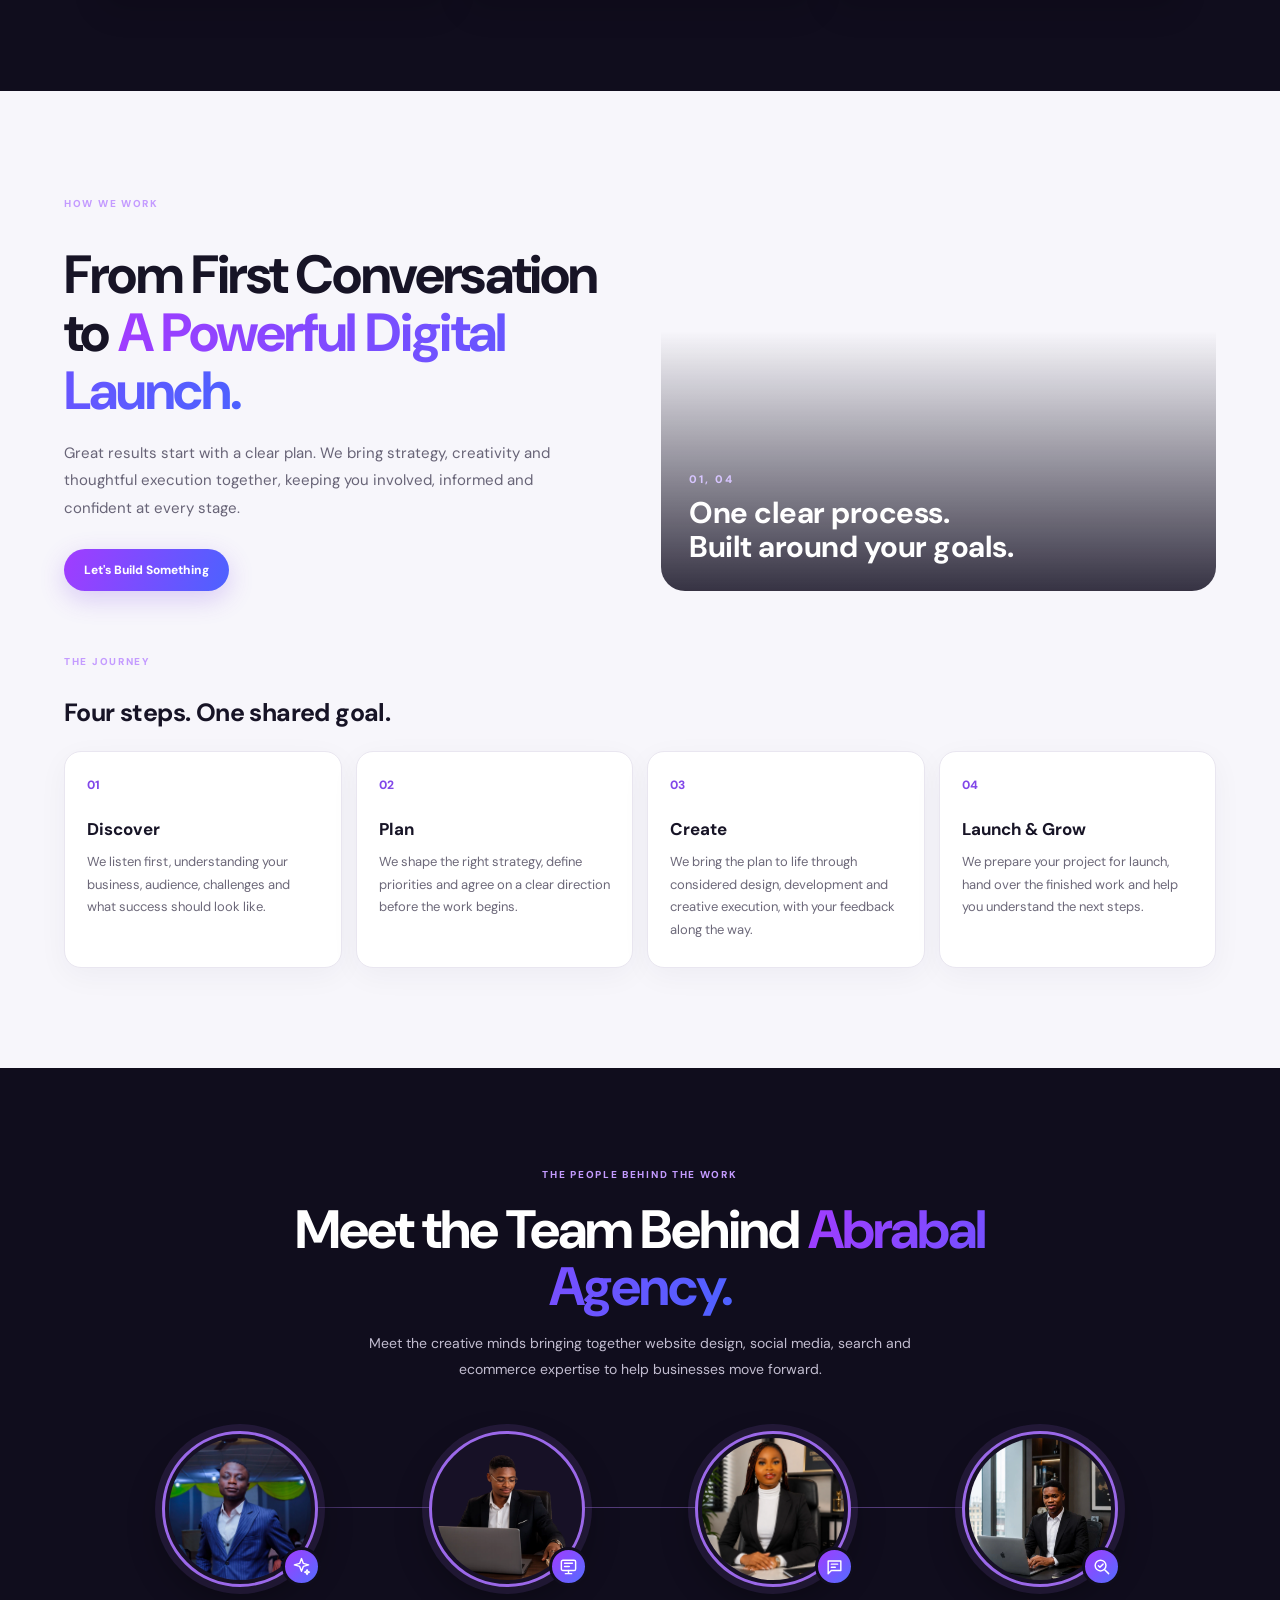
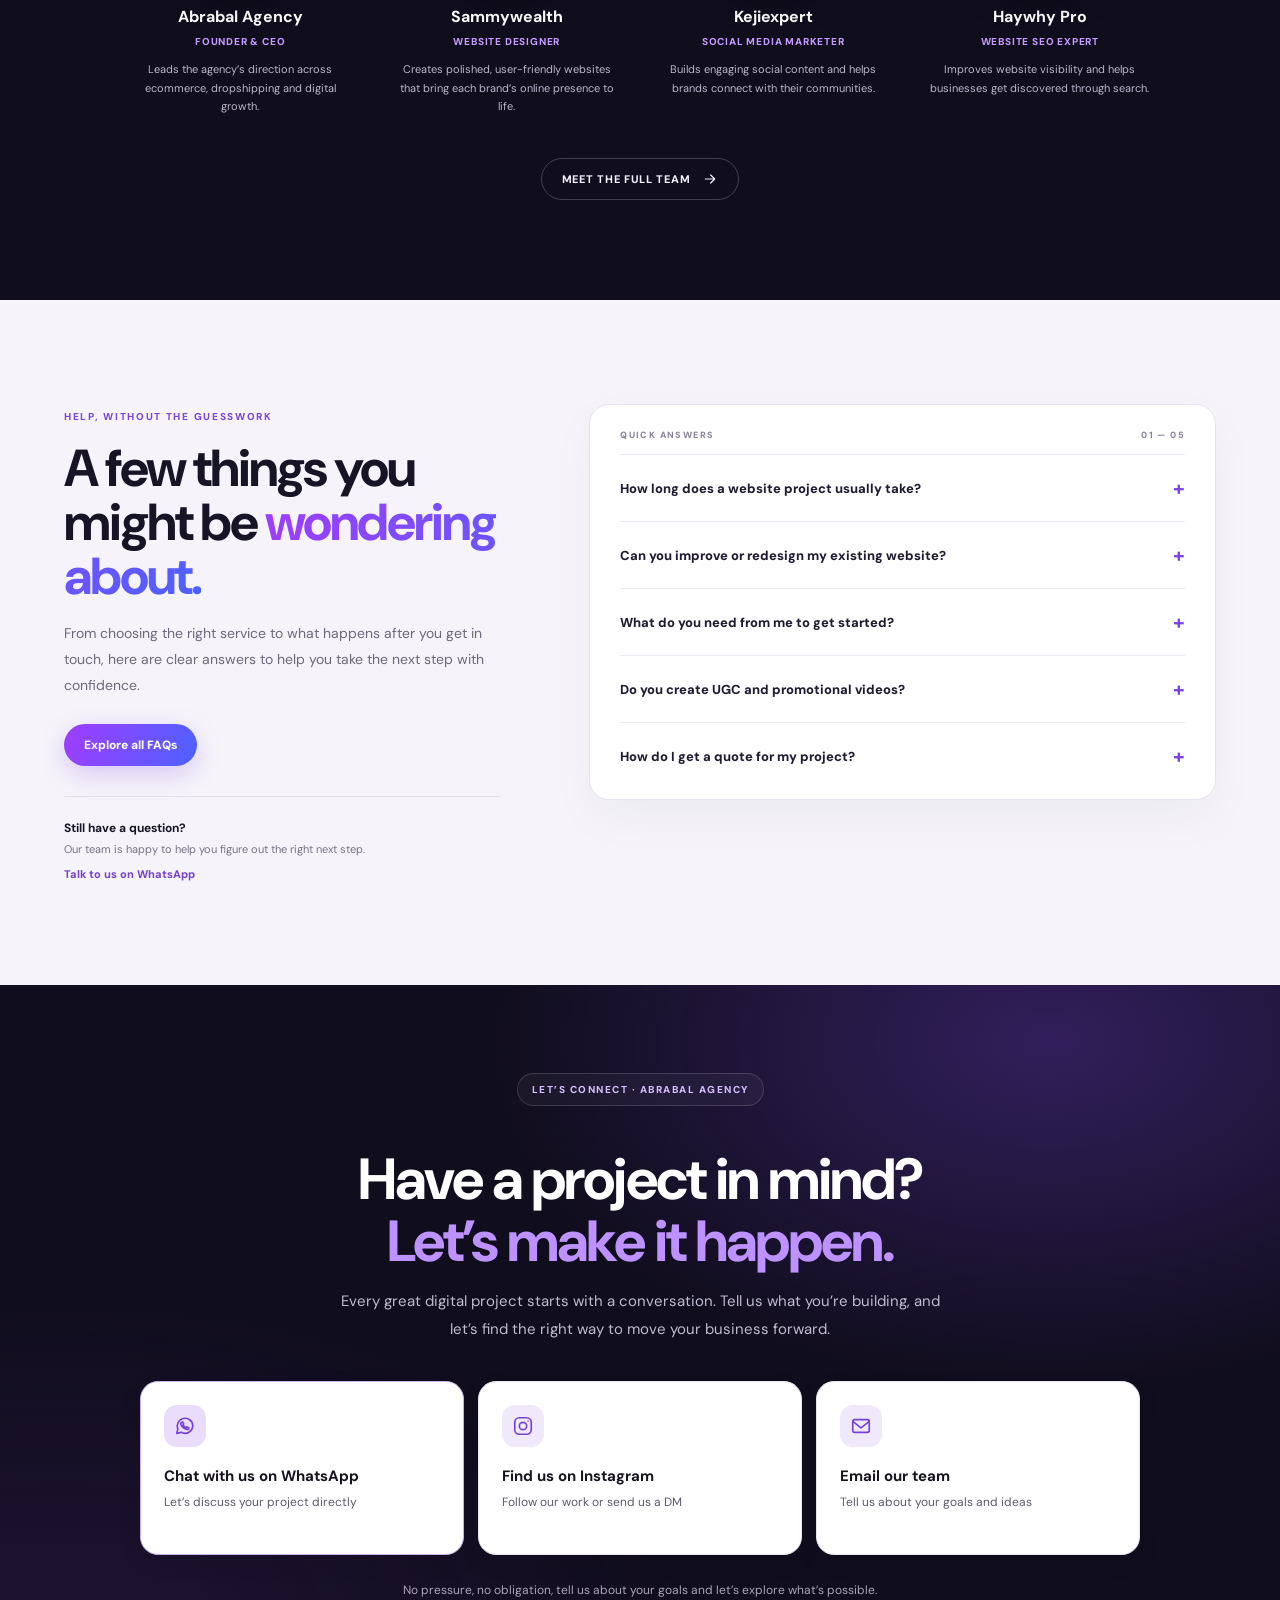
==== commit e1c45472: "Redesign homepage team showcase using Abrabal branding" ====
--- a/index.html
+++ b/index.html
@@ -188,7 +188,8 @@
 .ugc-card-copy{padding:17px 18px 19px}
 .ugc-card-copy span{display:block;color:#bd91ff;font-size:9px;font-weight:800;letter-spacing:1.4px;text-transform:uppercase;margin-bottom:7px}
 .ugc-card-copy h3{font-size:15px;margin:0;color:#fff}
-@media(max-width:900px){.ugc-grid{grid-template-columns:repeat(3,minmax(0,1fr));gap:12px}}\n@media(max-width:680px){.ugc-grid{grid-template-columns:repeat(2,minmax(0,1fr));gap:10px}.ugc-section{padding:72px 0}.ugc-card-copy{padding:14px}}
+@media(max-width:900px){.ugc-grid{grid-template-columns:repeat(3,minmax(0,1fr));gap:12px}}
+@media(max-width:680px){.ugc-grid{grid-template-columns:repeat(2,minmax(0,1fr));gap:10px}.ugc-section{padding:72px 0}.ugc-card-copy{padding:14px}}
 @media(max-width:420px){.ugc-grid{gap:9px}.ugc-placeholder{padding:12px}.ugc-placeholder strong{font-size:12px}.ugc-placeholder small{font-size:10px}.ugc-card-copy h3{font-size:13px}}
 
 
@@ -235,7 +236,71 @@
 </style>
 <style>
 /* Homepage uses the shared lavender footer styling above. */
-</style></head>
+</style>
+<style>
+/* Home mobile-only section layout: mirror the Portfolio UGC cards. */
+@media(max-width:650px){
+  #ugc-videos.ugc-section{padding:64px 0}
+  #ugc-videos .ugc-heading{margin:0 auto 28px;padding:0 4px}
+  #ugc-videos .ugc-heading h2{font-size:clamp(30px,8vw,38px);line-height:1.08;letter-spacing:-1.2px}
+  #ugc-videos .ugc-heading p{font-size:13px;line-height:1.75}
+  #ugc-videos .ugc-grid{display:grid;grid-template-columns:minmax(0,1fr);gap:20px;width:100%;max-width:100%;margin:0 auto}
+  #ugc-videos .ugc-card{width:100%;max-width:430px;margin-inline:auto}
+  #ugc-videos .ugc-media{width:min(100%,270px);aspect-ratio:9/16;max-height:none;margin-inline:auto;flex:0 0 auto}
+  #ugc-videos .ugc-media video,#ugc-videos .ugc-media iframe{width:100%;height:100%;min-width:0;min-height:0;object-fit:cover}
+  #ugc-videos .ugc-placeholder{padding:16px;gap:12px}
+  #ugc-videos .ugc-placeholder-icon{width:50px;height:50px}
+  #ugc-videos .ugc-card-copy{padding:15px 16px 18px;text-align:center}
+  #ugc-videos .ugc-card-copy h3{font-size:14px;line-height:1.45}
+  #contact.contact-section{padding:66px 0 60px}
+  #contact .contact-wrap{width:90%;max-width:540px}
+  #contact .contact-heading{margin-bottom:26px}
+  #contact .contact-heading .eyebrow{font-size:8px;letter-spacing:1px;padding:8px 11px}
+  #contact .contact-heading h2{font-size:clamp(32px,8.5vw,42px);letter-spacing:-1.4px;margin:18px 0 13px}
+  #contact .contact-heading>p{font-size:13px;line-height:1.75}
+  #contact .contact-options{grid-template-columns:minmax(0,1fr);gap:11px}
+  #contact .contact-option{min-height:0;flex-direction:row;align-items:center;gap:14px;padding:17px 18px;border-radius:15px}
+  #contact .contact-option-icon{width:42px;height:42px;flex:0 0 42px}
+  #contact .contact-option-copy{gap:4px;padding-right:0}
+  #contact .contact-option-copy strong{font-size:14px;line-height:1.35}
+  #contact .contact-option-copy small{font-size:11px;line-height:1.5}
+  #contact .contact-note{margin-top:18px;font-size:11px;line-height:1.65}
+}
+@media(max-width:390px){
+  #ugc-videos .ugc-media{width:min(100%,255px)}
+  #ugc-videos .ugc-grid{gap:17px}
+  #contact.contact-section{padding:58px 0 54px}
+  #contact .contact-option{padding:15px}
+  #contact .contact-option-copy strong{font-size:13px}
+}
+
+/* Homepage team showcase — branded adaptation of the supplied reference layout. */
+.home-team-section{padding:94px 0 100px;background:#100d1d;color:#fff;overflow:hidden}
+.home-team-heading{max-width:760px;margin:0 auto 48px;text-align:center}
+.home-team-heading .eyebrow{color:#c49bff;justify-content:center}
+.home-team-heading h2{font-size:clamp(34px,4.5vw,54px);line-height:1.06;letter-spacing:-2px;margin:0 0 16px}
+.home-team-heading>p{max-width:620px;margin:0 auto;color:#c2bdd0;font-size:14px;line-height:1.85}
+.home-team-grid{position:relative;display:grid;grid-template-columns:repeat(4,minmax(0,1fr));gap:26px;max-width:1040px;margin:0 auto}
+.home-team-grid:before{content:"";position:absolute;top:76px;left:12%;right:12%;height:1px;background:linear-gradient(90deg,transparent,#8d63ca88 15%,#8d63ca88 85%,transparent)}
+.home-team-member{position:relative;z-index:1;min-width:0;display:flex;flex-direction:column;align-items:center;text-align:center;padding:0 10px}
+.home-team-photo-wrap{position:relative;width:156px;height:156px;margin:0 auto 20px}
+.home-team-photo-wrap>img{display:block;width:100%;height:100%;border-radius:50%;object-fit:cover;object-position:center 30%;border:3px solid #9b68e9;padding:4px;background:#171126;box-shadow:0 0 0 7px #9b68e922,0 14px 35px #0005}
+.home-team-mark{position:absolute;right:-3px;bottom:1px;width:39px;height:39px;display:grid;place-items:center;border:3px solid #100d1d;border-radius:50%;background:linear-gradient(135deg,#a13cff,#536dff);color:#fff}
+.home-team-mark svg{width:19px;height:19px;fill:none;stroke:currentColor;stroke-width:1.8;stroke-linecap:round;stroke-linejoin:round}
+.home-team-member h3{margin:0 0 7px;font-size:16px;line-height:1.3;color:#fff}
+.home-team-role{display:block;color:#c49bff;font-size:10px;font-weight:800;letter-spacing:.8px;text-transform:uppercase}
+.home-team-member>p{max-width:220px;margin:12px auto 0;color:#bcb6cb;font-size:11px;line-height:1.7}
+.home-team-action{display:flex;justify-content:center;margin-top:42px}
+.home-team-link{display:inline-flex;align-items:center;gap:12px;padding:12px 20px;border:1px solid #ffffff35;border-radius:999px;color:#f4efff;font-size:11px;font-weight:800;letter-spacing:.7px;text-transform:uppercase;transition:border-color .2s,background .2s,color .2s}
+.home-team-link:hover{border-color:#b58bff;background:#ffffff0b;color:#d8c1ff}
+.home-team-link svg{width:16px;height:16px;fill:none;stroke:currentColor;stroke-width:1.8;stroke-linecap:round;stroke-linejoin:round}
+@media(max-width:900px){.home-team-grid{grid-template-columns:repeat(2,minmax(0,1fr));max-width:620px;row-gap:38px}.home-team-grid:before{display:none}.home-team-photo-wrap{width:146px;height:146px}}
+@media(max-width:650px){.home-team-section{padding:68px 0 74px}.home-team-heading{margin-bottom:34px}.home-team-heading h2{font-size:clamp(31px,8.4vw,42px);letter-spacing:-1.4px}.home-team-heading>p{font-size:12px;line-height:1.75}.home-team-grid{grid-template-columns:repeat(2,minmax(0,1fr));gap:30px 12px}.home-team-member{padding:0 3px}.home-team-photo-wrap{width:clamp(104px,29vw,136px);height:clamp(104px,29vw,136px);margin-bottom:15px}.home-team-mark{width:33px;height:33px}.home-team-mark svg{width:16px;height:16px}.home-team-member h3{font-size:13px;overflow-wrap:anywhere}.home-team-role{font-size:8px;letter-spacing:.55px}.home-team-member>p{font-size:10px;line-height:1.6;margin-top:9px}.home-team-action{margin-top:32px}}
+@media(max-width:360px){.home-team-grid{column-gap:8px}.home-team-photo-wrap{width:100px;height:100px}.home-team-member h3{font-size:12px}.home-team-member>p{font-size:9px}}
+
+</style>
+
+</head>
 <body>
 <header class="site-header"><div class="header-inner">
 <a class="brand" href="#home" aria-label="Abrabal Agency home"><img class="brand-logo" src="assets/logo/Official%20agency%20logo.png" alt="Abrabal Agency logo"><span class="brand-name">Abrabal<br>Agency</span></a>
@@ -342,12 +407,50 @@
  </div>
 </div>
 </section>
-<section class="section" id="team"><div class="container"><div class="section-heading"><span class="eyebrow">The People Behind the Work</span><h2>Meet the Team <span class="gradient-text">Behind Abrabal Agency.</span></h2><p>A team bringing together e commerce, website design, social media and search optimization expertise to help brands grow.</p></div><div class="team-grid">
-<article class="team-card"><img class="team-avatar" src="assets/team/abrabal.jpg.jpg" alt="Abrabal Agency CEO" loading="lazy"><h3>Abrabal Agency</h3><p class="team-role">CEO / Dropshipping Specialist</p><div class="team-social"><a href="mailto:abrabalteamagency@gmail.com" aria-label="Email Abrabal">Email</a><a href="https://www.facebook.com/profile.php?id=100088809683190" target="_blank" rel="noopener noreferrer">Facebook</a><a href="tel:+2348103813072">Call</a><a href="https://wa.me/2348081210938" target="_blank" rel="noopener noreferrer">WhatsApp</a><a href="privacy-policy.html">Privacy Policy</a><a href="terms-of-service.html">Terms of Service</a><a href="https://www.instagram.com/abrabalteam_agency?hvrq=cDc1NnBqbWZ2ZTA5" target="_blank" rel="noopener noreferrer">Instagram</a></div><p class="team-bio">Leads Abrabal Agency with a focus on e commerce, dropshipping and digital marketing, helping businesses build and grow their online presence.</p></article>
-<article class="team-card"><img class="team-avatar" src="assets/team/sammywealth.png" alt="Sammywealth" loading="lazy"><h3>Sammywealth</h3><p class="team-role">Website Designer</p><div class="team-social"><a href="https://www.instagram.com/shopifyexpert011" target="_blank" rel="noopener noreferrer">Instagram</a></div><p class="team-bio">Creates visually engaging, user friendly websites, bringing website design experience and a focus on polished digital experiences.</p></article>
-<article class="team-card"><img class="team-avatar" src="assets/team/kejiexpert.png" alt="Kejiexpert" loading="lazy"><h3>Kejiexpert</h3><p class="team-role">Social Media Marketer</p><div class="team-social"><a href="https://www.instagram.com/kejiexpert12" target="_blank" rel="noopener noreferrer">Instagram</a></div><p class="team-bio">Focuses on engaging social content and building online communities to help brands connect with their audiences.</p></article>
-<article class="team-card"><img class="team-avatar" src="assets/team/haywhy-pro.jpg" alt="Haywhy Pro" loading="lazy"><h3>Haywhy Pro</h3><p class="team-role">Website SEO Expert</p><p class="team-bio">Works on website search optimization and online visibility, helping businesses improve how they are discovered through search.</p></article>
-</div></div></section>
+<section class="home-team-section" id="team" aria-labelledby="home-team-title">
+  <div class="container">
+    <div class="home-team-heading">
+      <span class="eyebrow">THE PEOPLE BEHIND THE WORK</span>
+      <h2 id="home-team-title">Meet the Team Behind <span class="gradient-text">Abrabal Agency.</span></h2>
+      <p>Meet the creative minds bringing together website design, social media, search and ecommerce expertise to help businesses move forward.</p>
+    </div>
+    <div class="home-team-grid">
+      <article class="home-team-member">
+        <div class="home-team-photo-wrap">
+          <img src="assets/team/abrabal.jpg.jpg" alt="Abrabal Agency founder" loading="lazy" decoding="async">
+          <span class="home-team-mark" aria-hidden="true"><svg viewBox="0 0 24 24"><path d="m12 2 2.3 6.1L21 10l-6.7 1.9L12 18l-2.3-6.1L3 10l6.7-1.9L12 2Z"/><path d="m19 16 .9 2.1L22 19l-2.1.9L19 22l-.9-2.1L16 19l2.1-.9L19 16Z"/></svg></span>
+        </div>
+        <h3>Abrabal Agency</h3><span class="home-team-role">Founder &amp; CEO</span>
+        <p>Leads the agency’s direction across ecommerce, dropshipping and digital growth.</p>
+      </article>
+      <article class="home-team-member">
+        <div class="home-team-photo-wrap">
+          <img src="assets/team/sammywealth.png" alt="Sammywealth, website designer" loading="lazy" decoding="async">
+          <span class="home-team-mark" aria-hidden="true"><svg viewBox="0 0 24 24"><rect x="3" y="4" width="18" height="13" rx="2"/><path d="M8 21h8m-4-4v4M7 8h10m-10 4h6"/></svg></span>
+        </div>
+        <h3>Sammywealth</h3><span class="home-team-role">Website Designer</span>
+        <p>Creates polished, user-friendly websites that bring each brand’s online presence to life.</p>
+      </article>
+      <article class="home-team-member">
+        <div class="home-team-photo-wrap">
+          <img src="assets/team/kejiexpert.png" alt="Kejiexpert, social media marketer" loading="lazy" decoding="async">
+          <span class="home-team-mark" aria-hidden="true"><svg viewBox="0 0 24 24"><path d="M4 5h16v12H8l-4 4V5Z"/><path d="M8 9h8m-8 4h5"/></svg></span>
+        </div>
+        <h3>Kejiexpert</h3><span class="home-team-role">Social Media Marketer</span>
+        <p>Builds engaging social content and helps brands connect with their communities.</p>
+      </article>
+      <article class="home-team-member">
+        <div class="home-team-photo-wrap">
+          <img src="assets/team/haywhy-pro.jpg" alt="Haywhy Pro, website SEO expert" loading="lazy" decoding="async">
+          <span class="home-team-mark" aria-hidden="true"><svg viewBox="0 0 24 24"><circle cx="10.8" cy="10.8" r="6.8"/><path d="m16 16 5 5M8 11l2 2 4-4"/></svg></span>
+        </div>
+        <h3>Haywhy Pro</h3><span class="home-team-role">Website SEO Expert</span>
+        <p>Improves website visibility and helps businesses get discovered through search.</p>
+      </article>
+    </div>
+    <div class="home-team-action"><a class="home-team-link" href="team.html">Meet the full team <svg viewBox="0 0 24 24" aria-hidden="true"><path d="M5 12h14m-6-6 6 6-6 6"/></svg></a></div>
+  </div>
+</section>
 
 <section class="section section-light faq-home-section" id="faq" aria-labelledby="faq-home-title"><div class="container faq-home-layout"><div class="faq-home-intro"><span class="eyebrow">HELP, WITHOUT THE GUESSWORK</span><h2 id="faq-home-title">A few things you might be <span class="gradient-text">wondering about.</span></h2><p>From choosing the right service to what happens after you get in touch, here are clear answers to help you take the next step with confidence.</p><a class="btn" href="faqs.html">Explore all FAQs</a><div class="faq-home-note"><span><strong>Still have a question?</strong><small>Our team is happy to help you figure out the right next step.</small><a href="https://wa.me/2348081210938" target="_blank" rel="noopener noreferrer">Talk to us on WhatsApp</a></span></div></div><div class="faq-home-list"><div class="faq-home-topline"><span>QUICK ANSWERS</span><span>01 — 05</span></div>
 <div class="faq-item"><button class="faq-question" type="button" aria-expanded="false" aria-controls="home-faq-a1"><span>How long does a website project usually take?</span><span class="faq-toggle" aria-hidden="true">+</span></button><div class="faq-answer" id="home-faq-a1">It depends on the scope, features, content and feedback process. Once we understand your requirements, we’ll recommend a realistic timeline before work begins.</div></div>
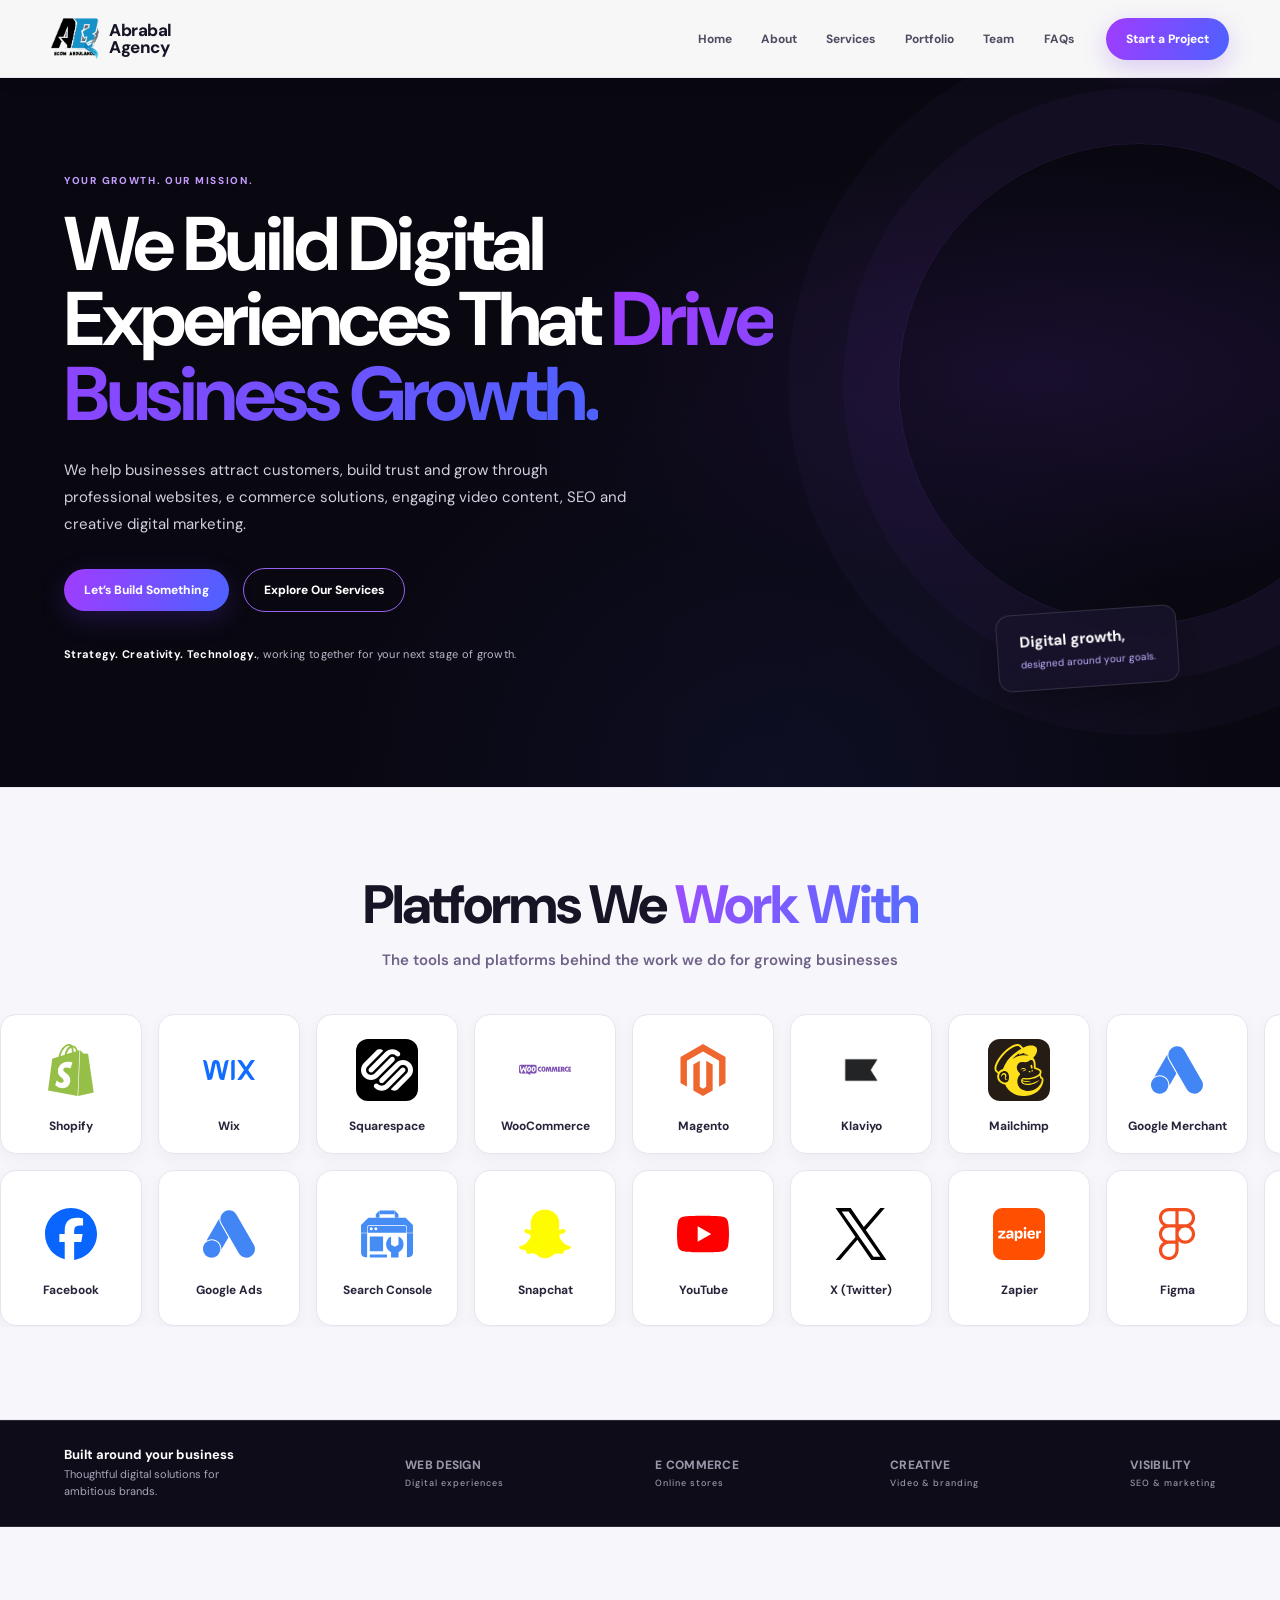
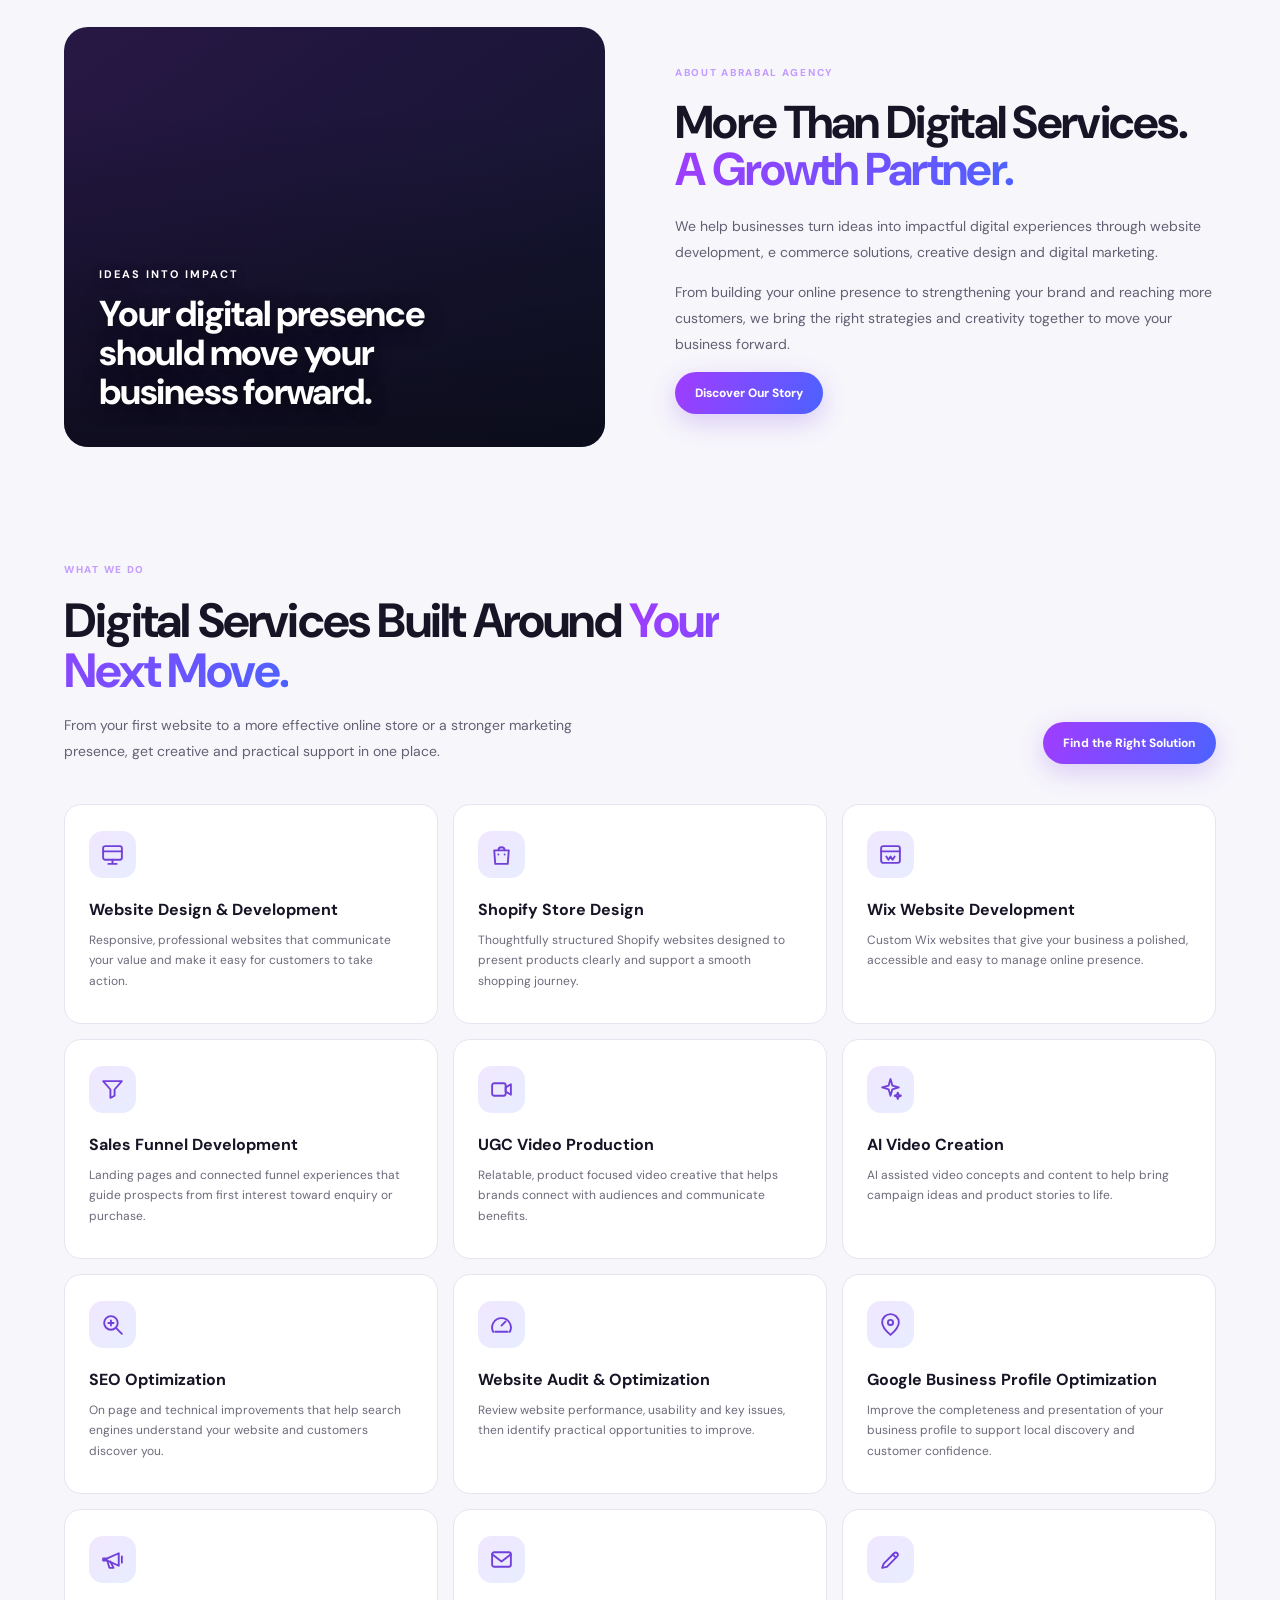
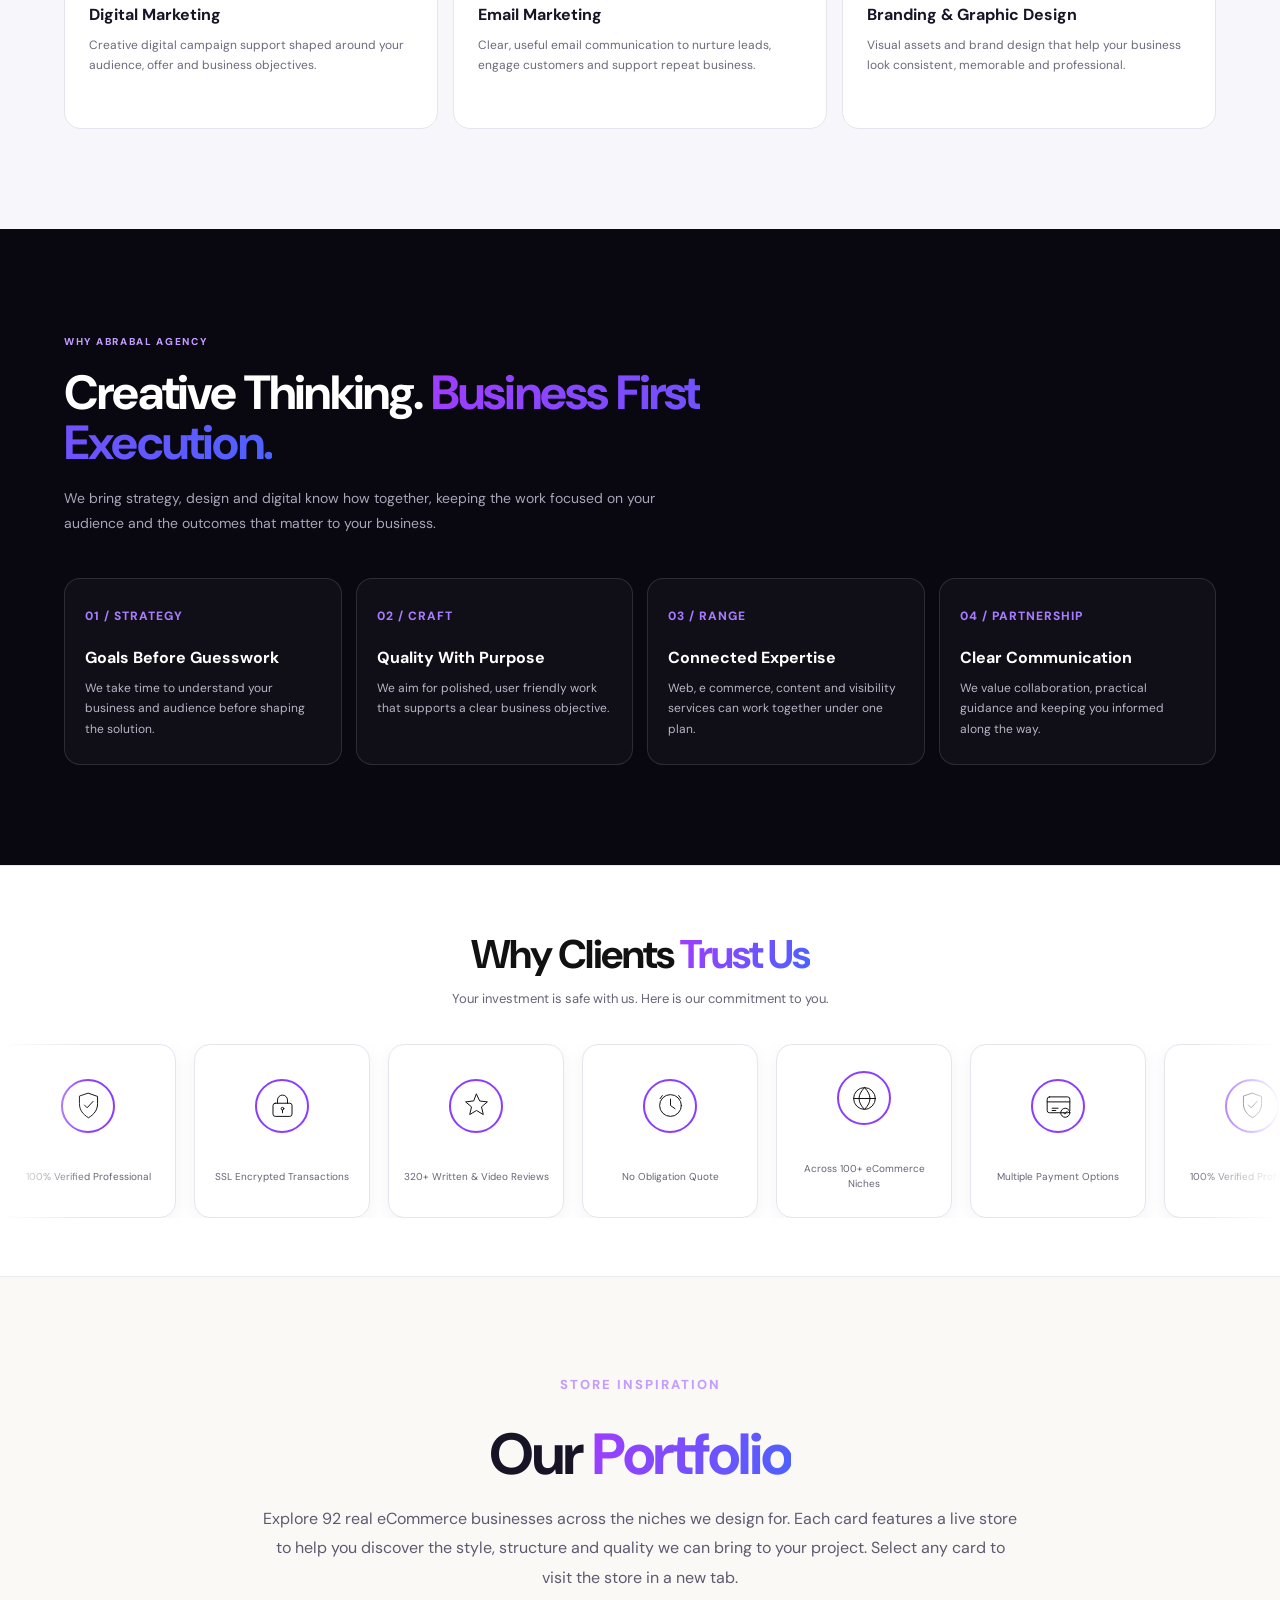
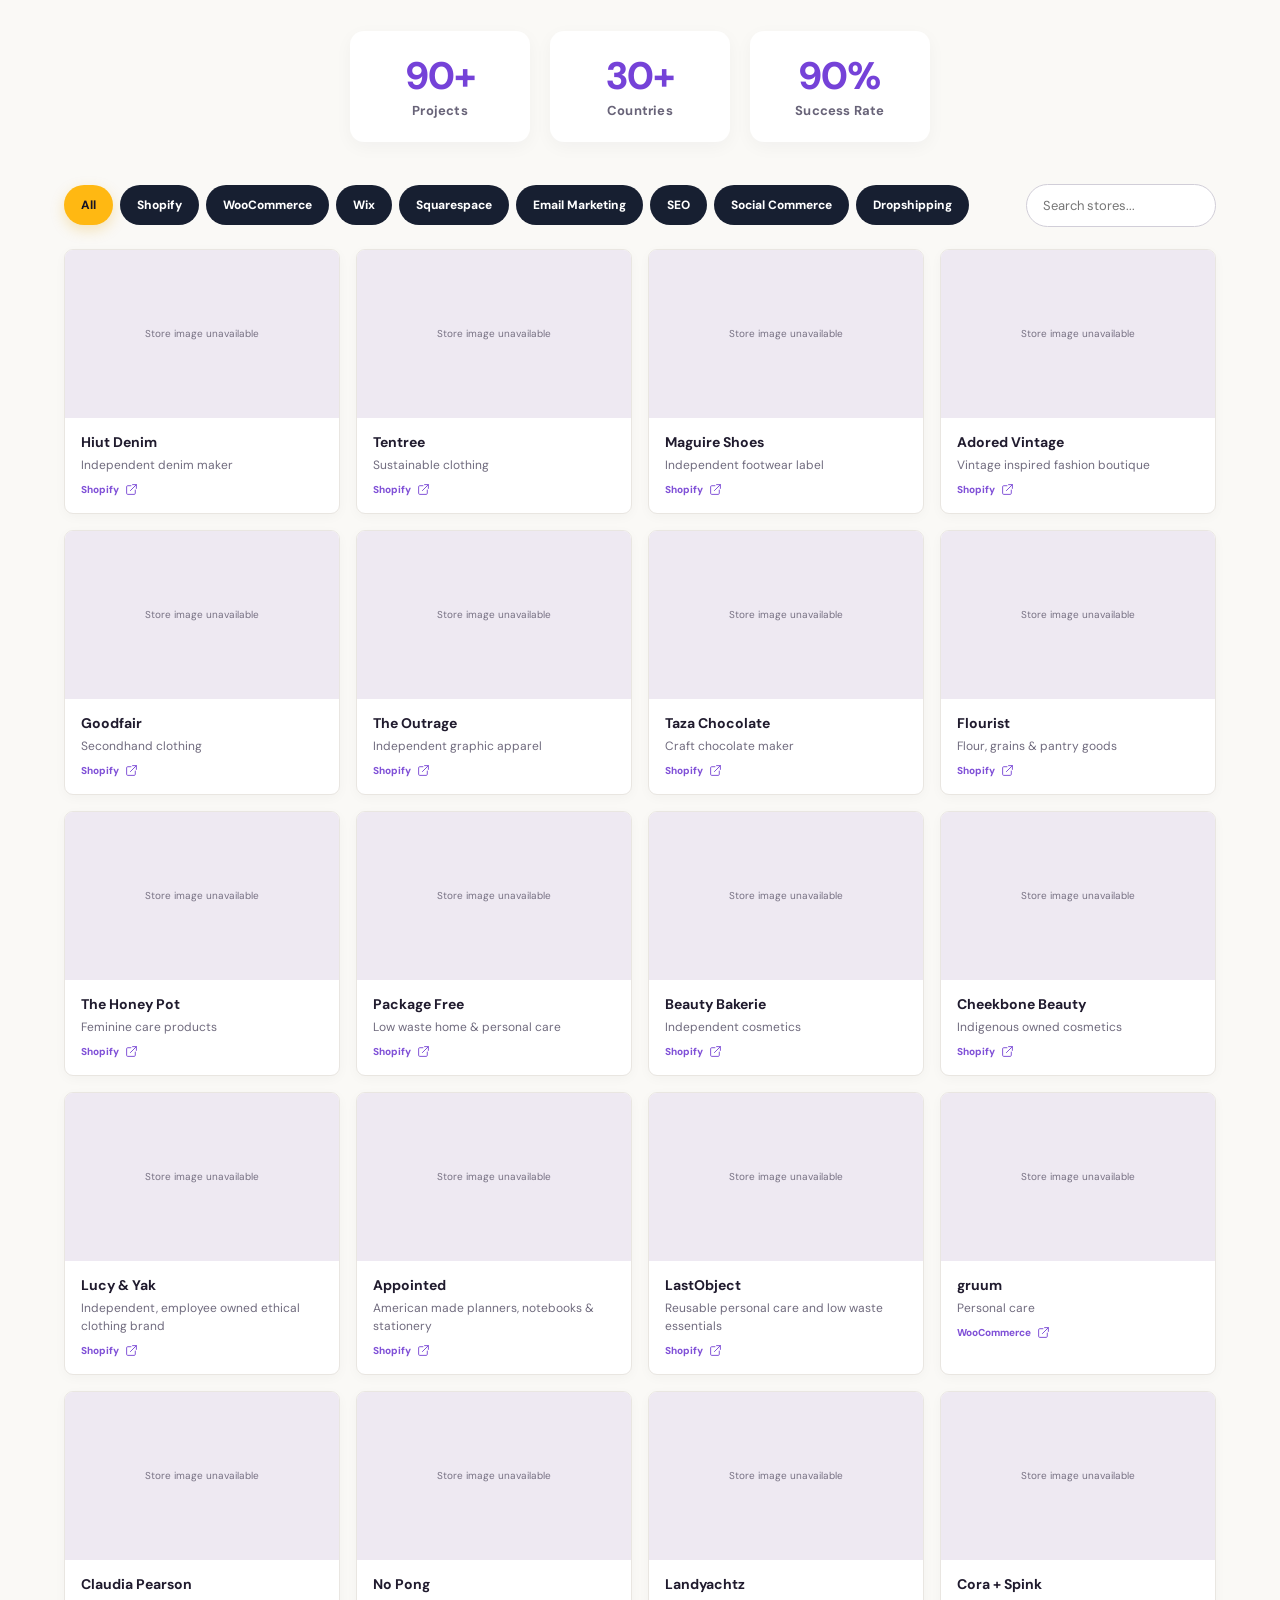
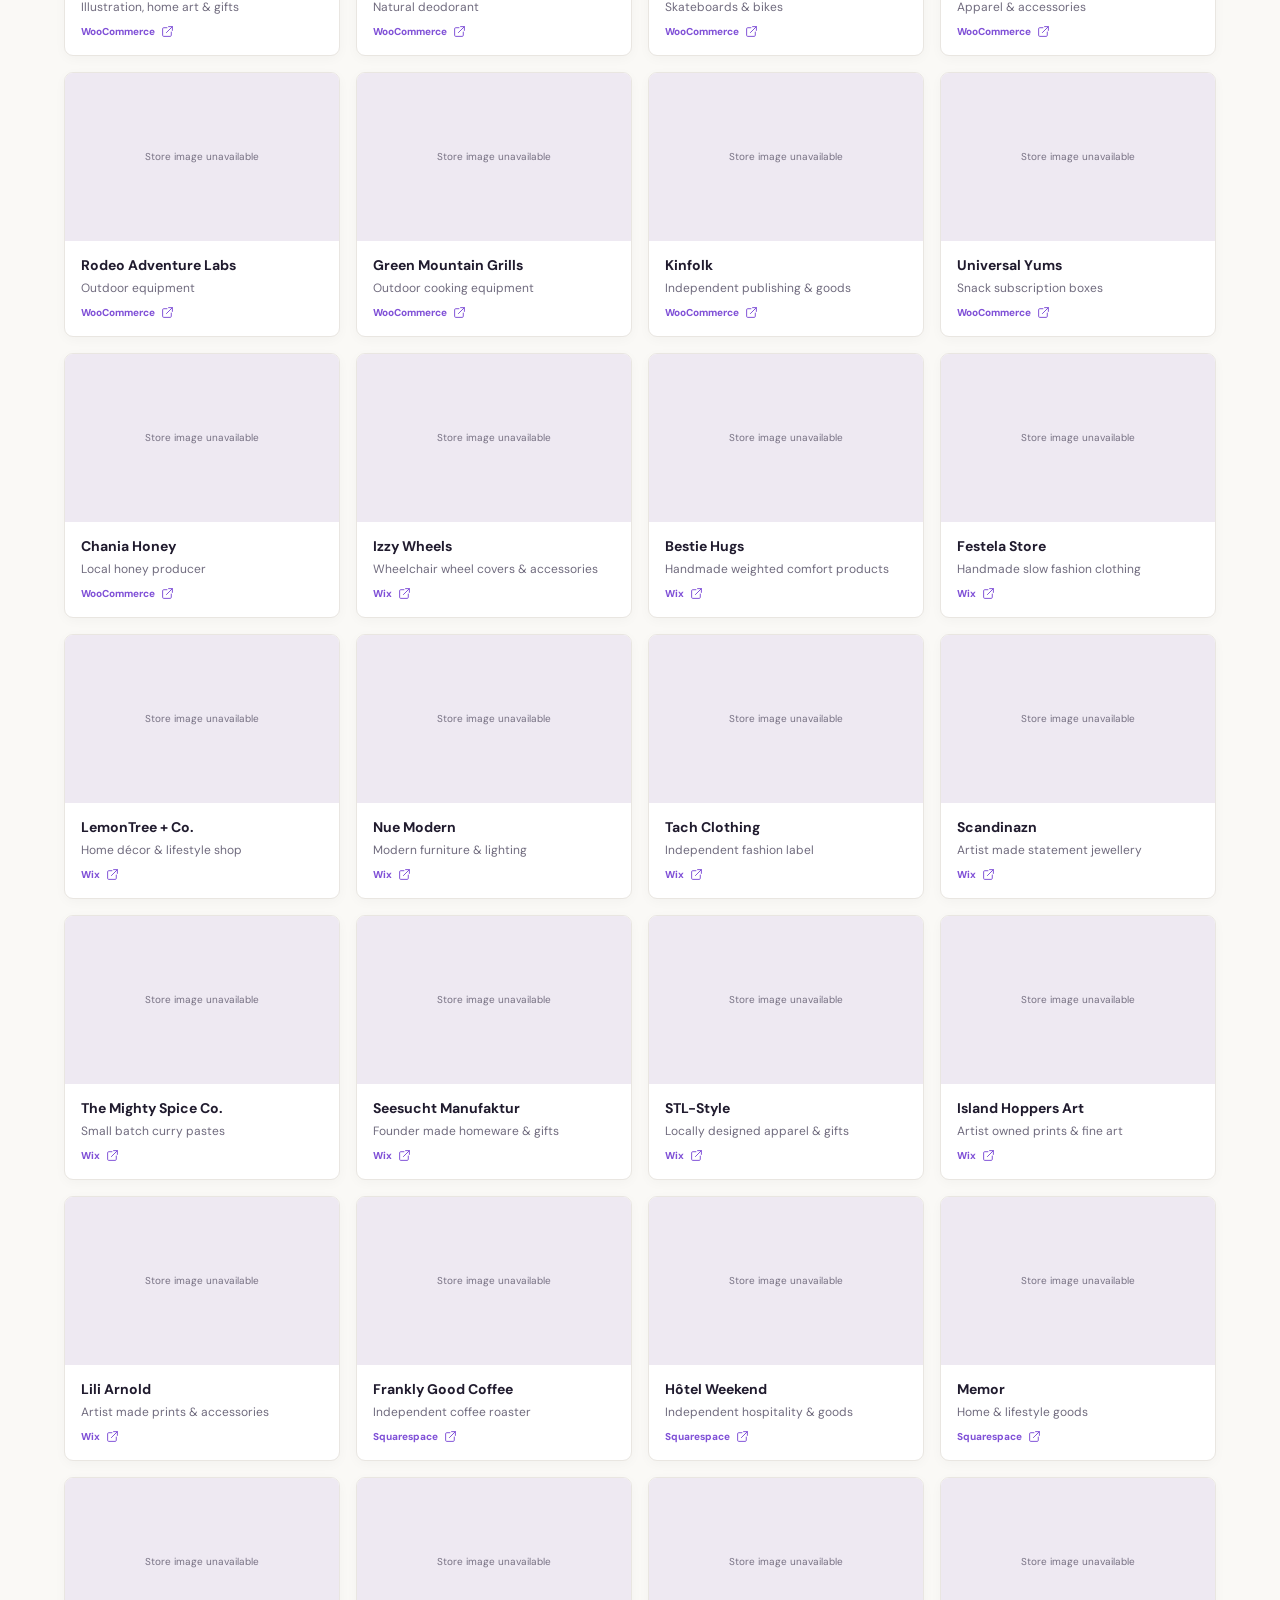
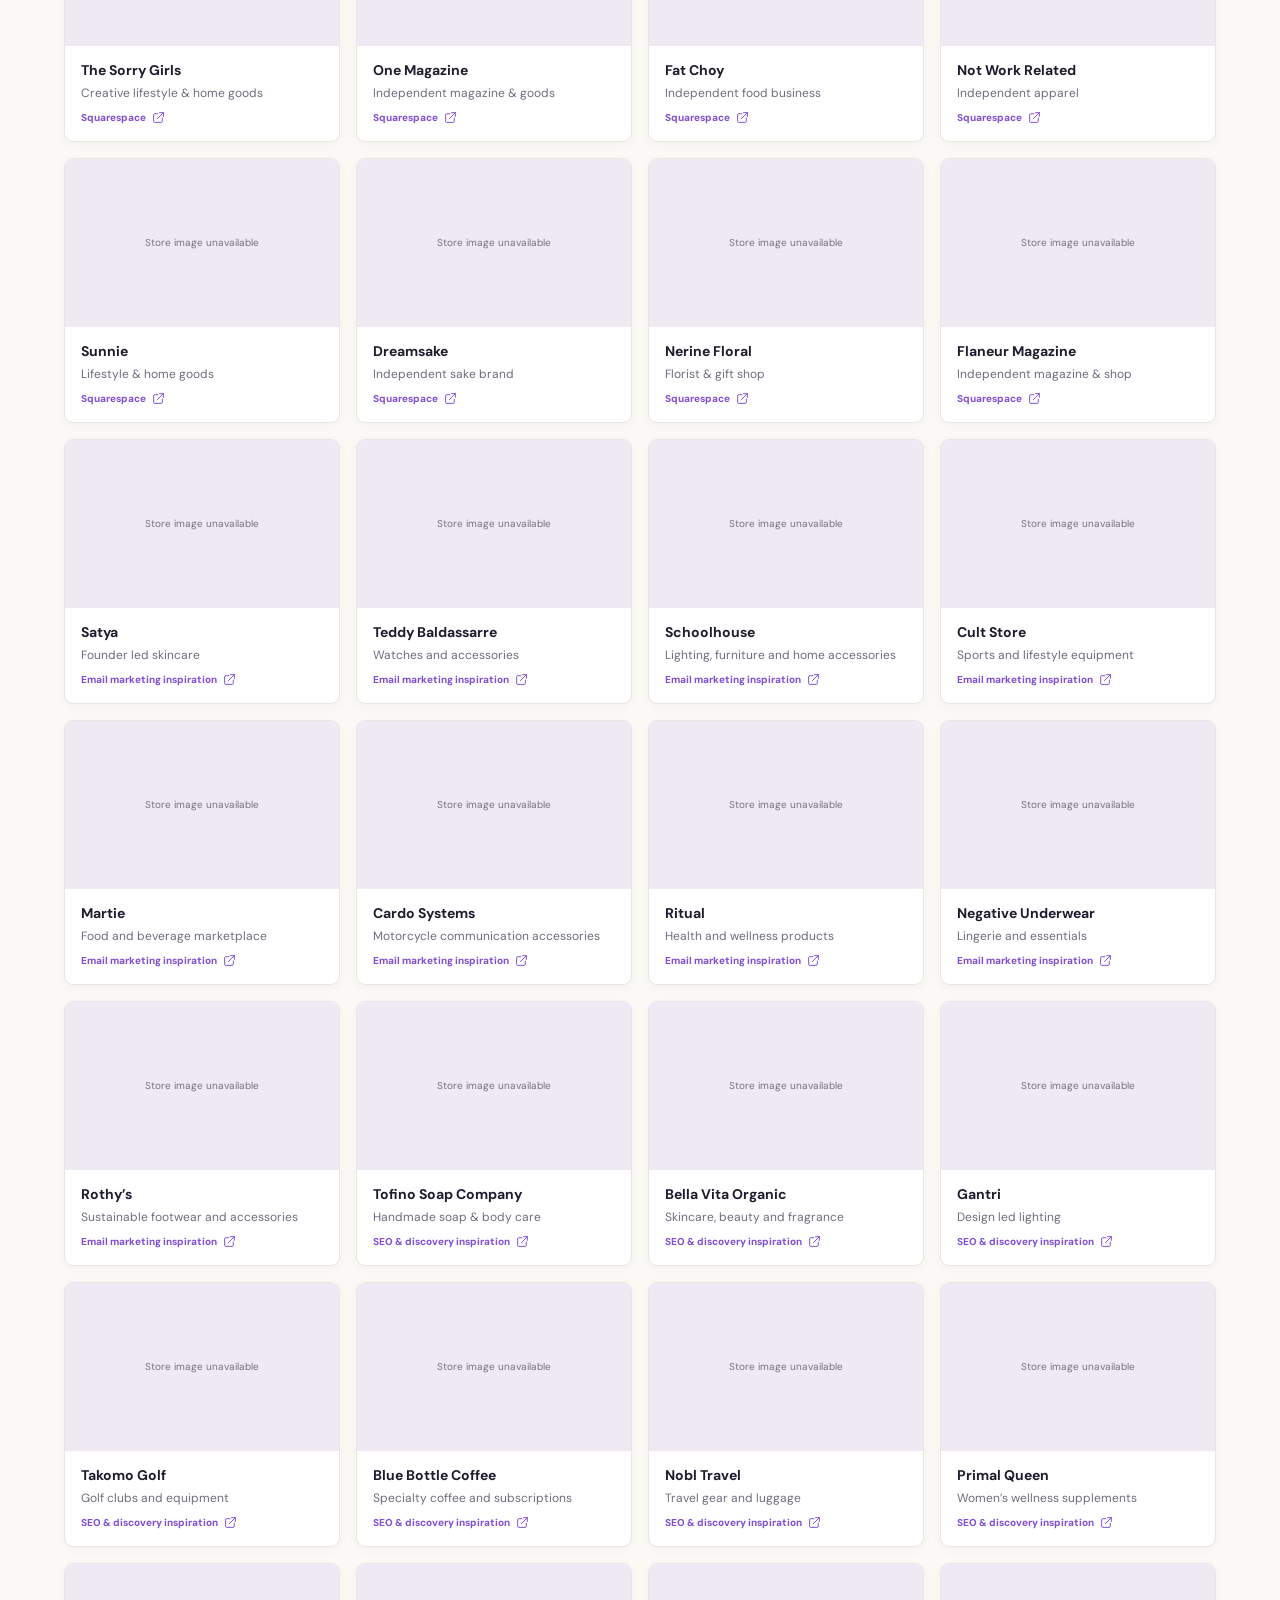
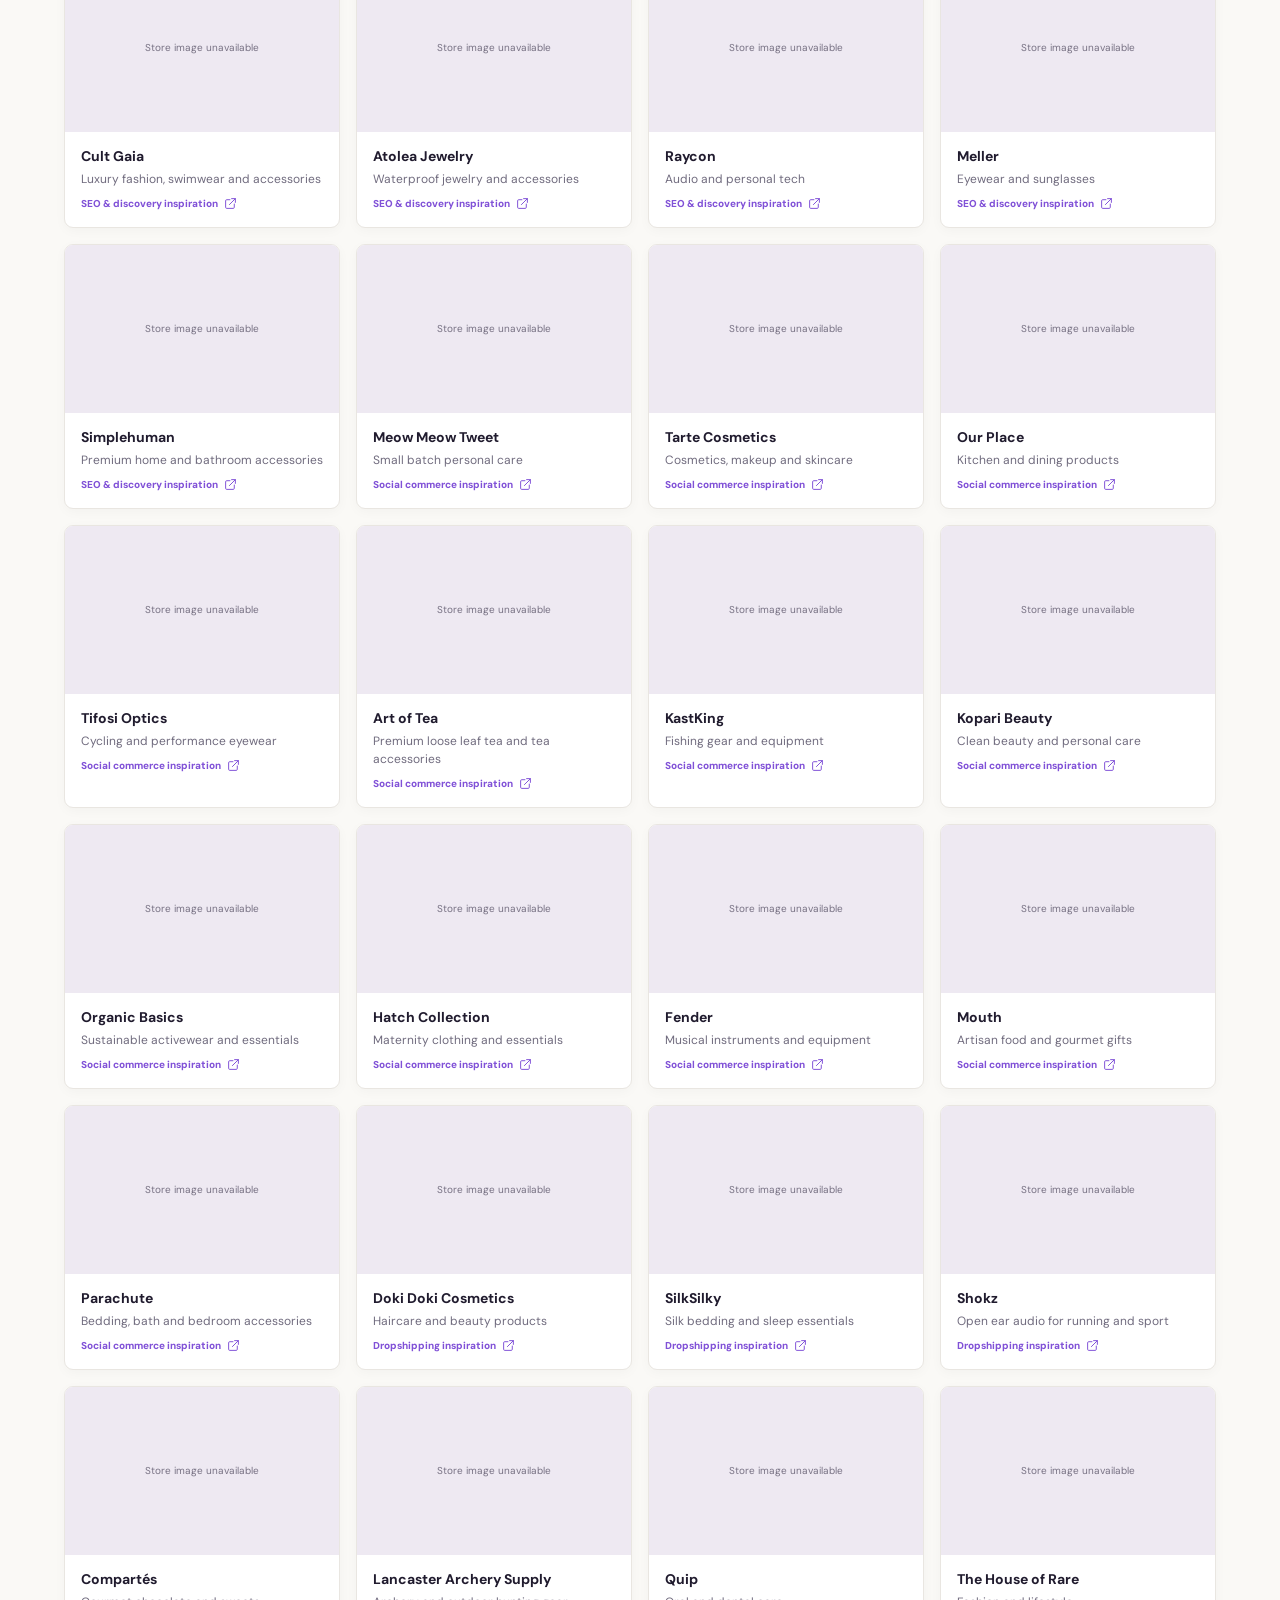
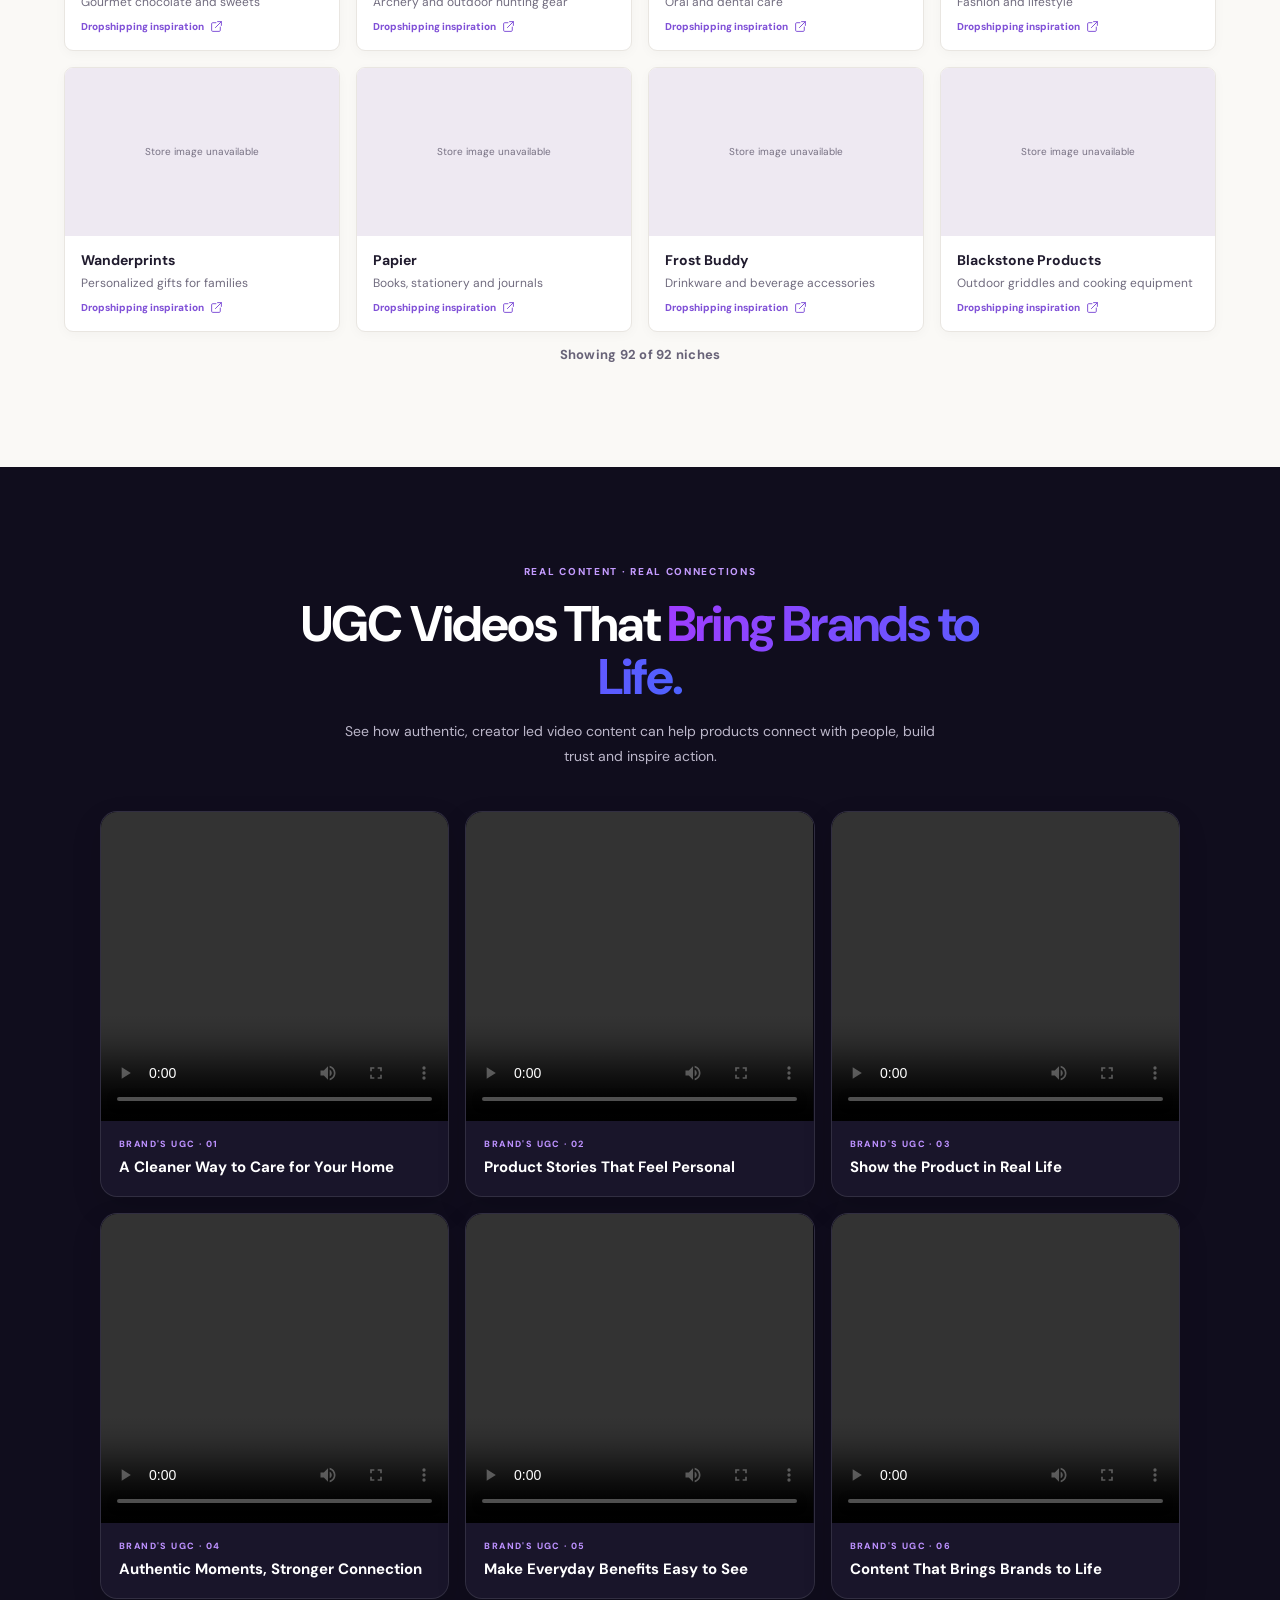
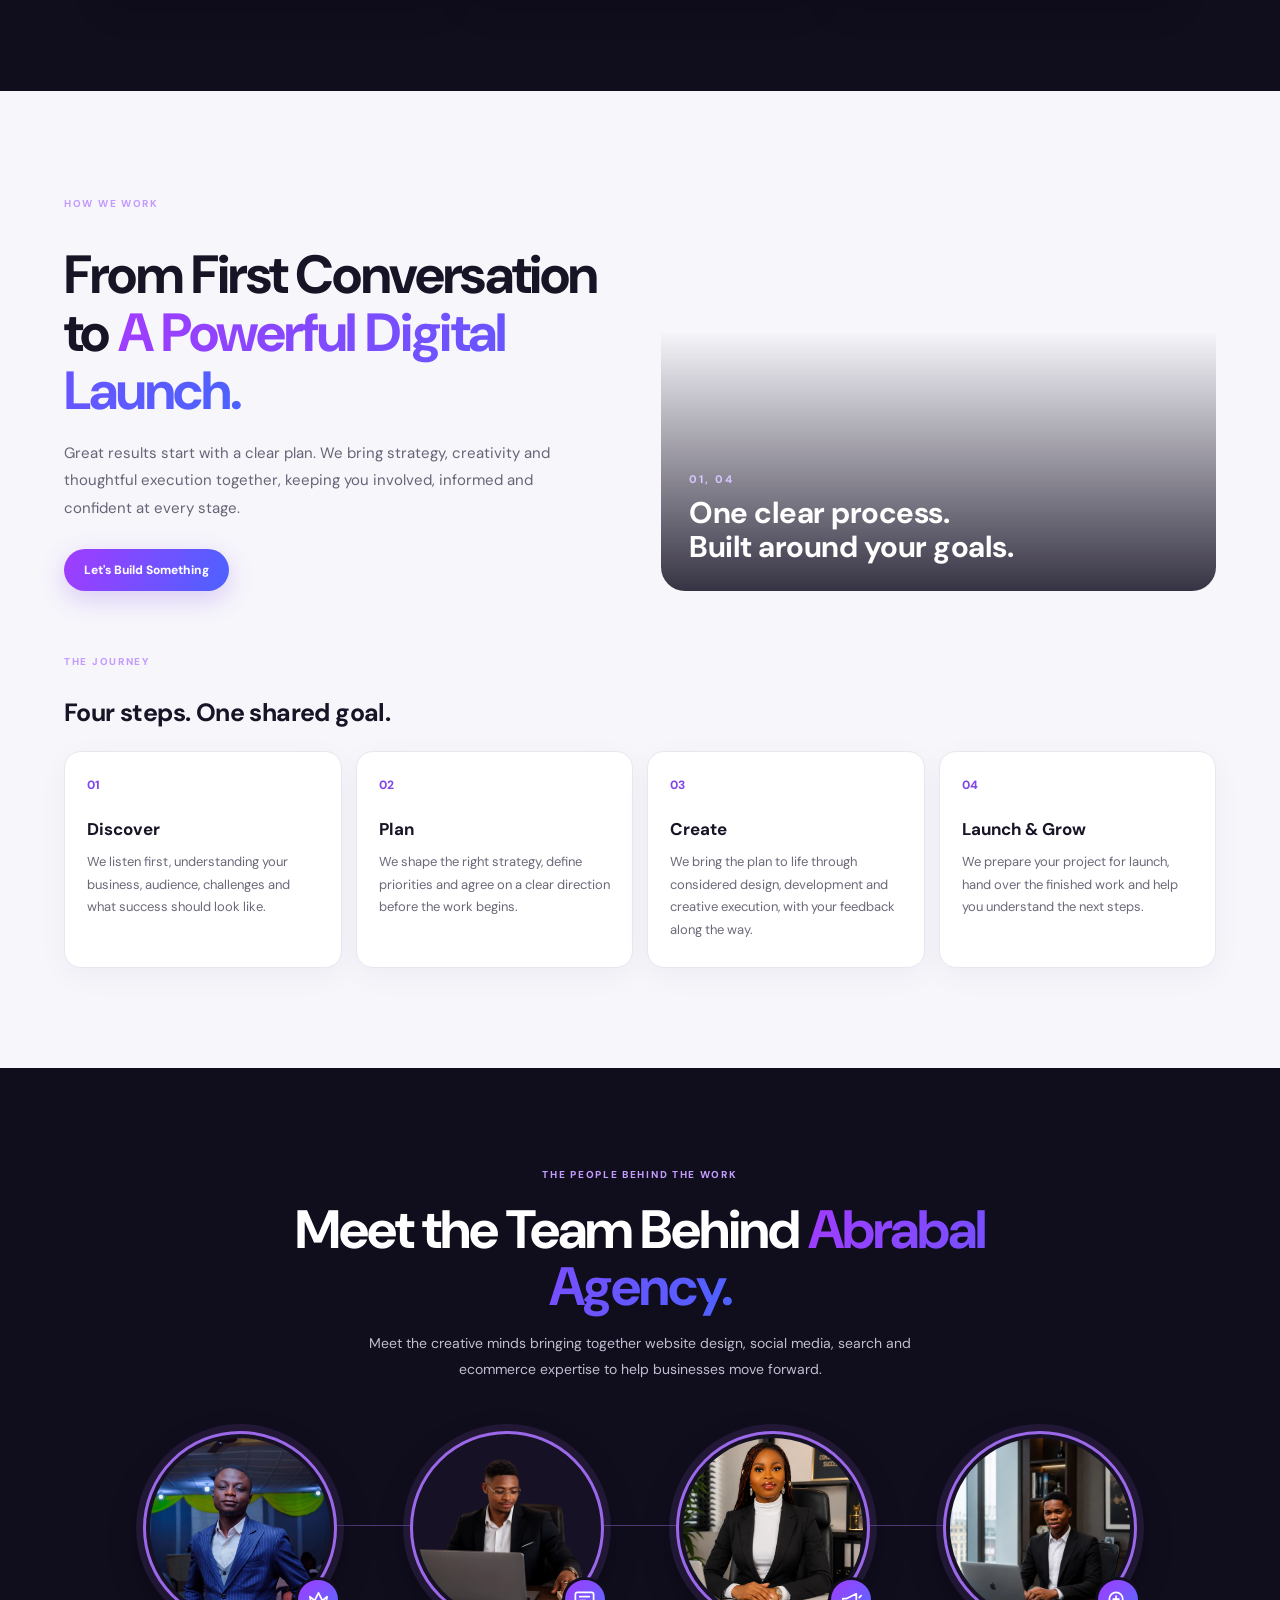
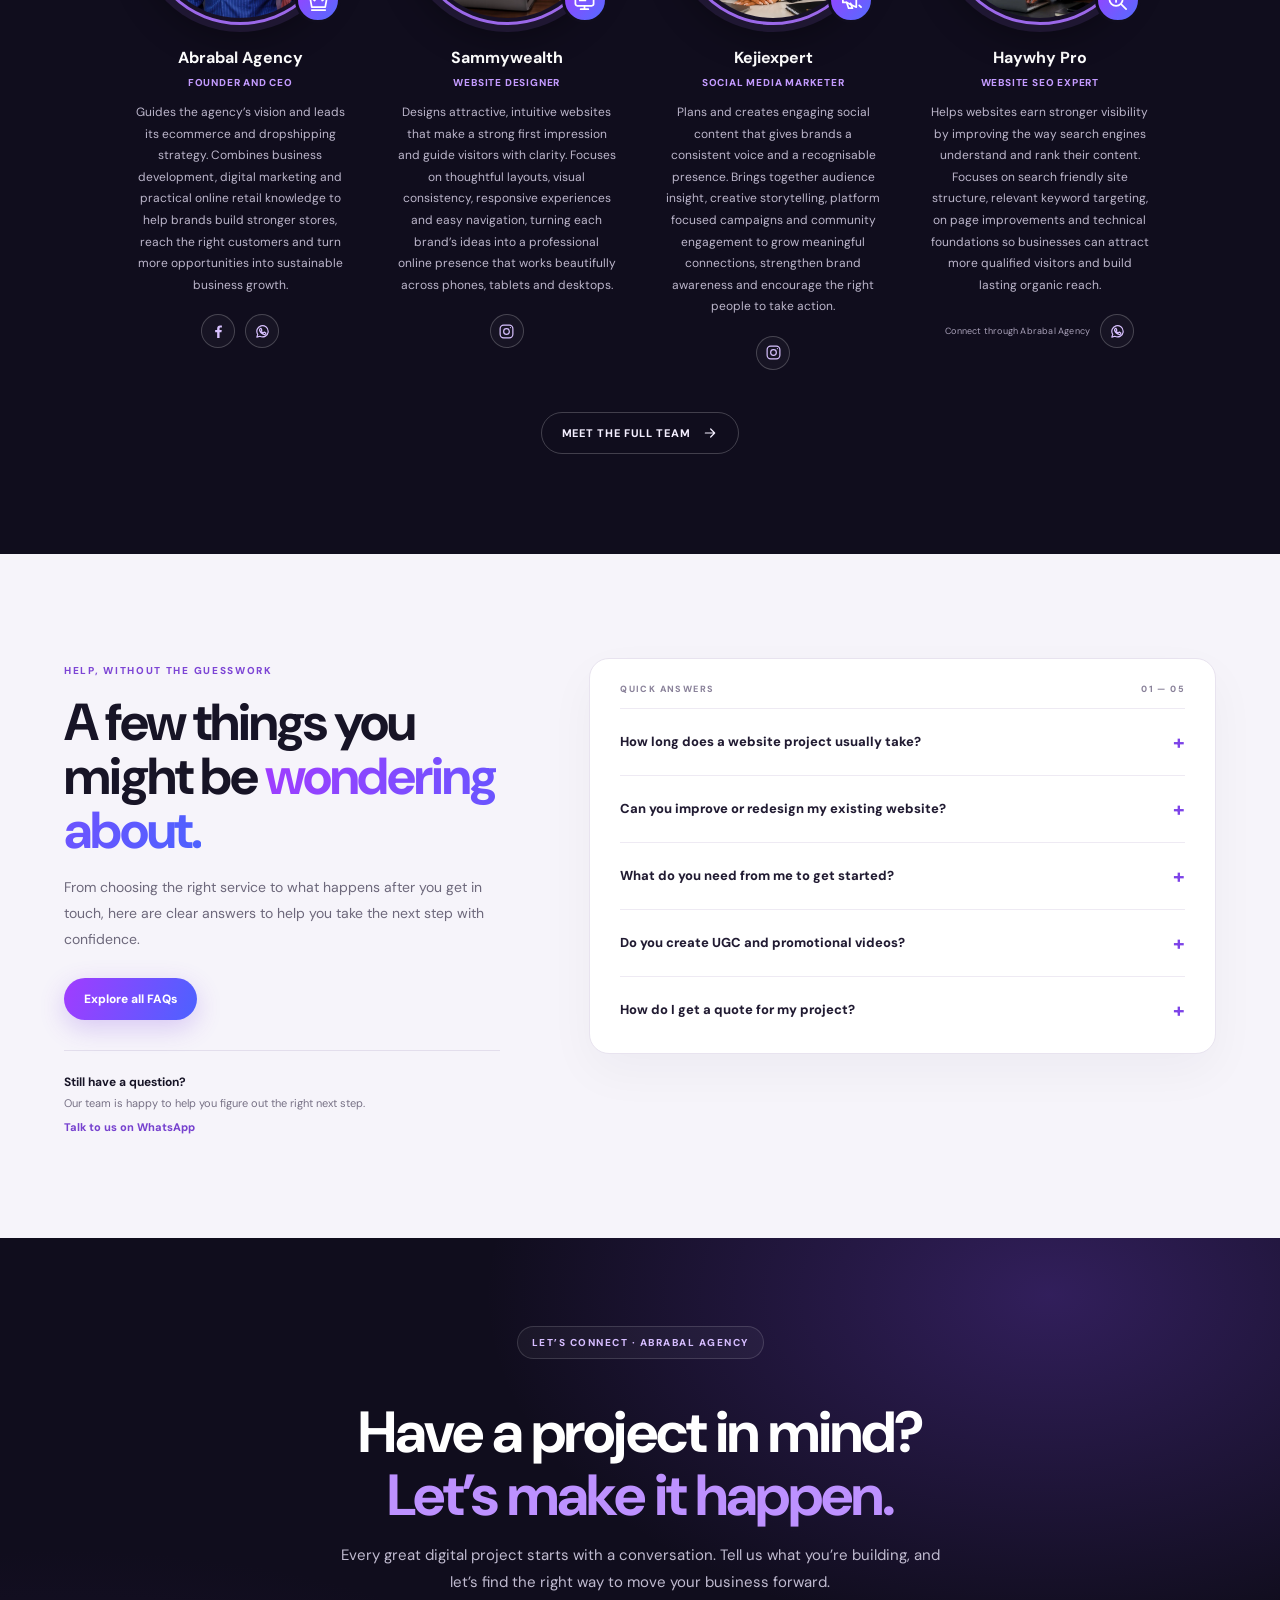
==== commit 864339ac: "Improve team portraits, role badges, expertise and social links" ====
--- a/index.html
+++ b/index.html
@@ -298,6 +298,24 @@
 @media(max-width:650px){.home-team-section{padding:68px 0 74px}.home-team-heading{margin-bottom:34px}.home-team-heading h2{font-size:clamp(31px,8.4vw,42px);letter-spacing:-1.4px}.home-team-heading>p{font-size:12px;line-height:1.75}.home-team-grid{grid-template-columns:repeat(2,minmax(0,1fr));gap:30px 12px}.home-team-member{padding:0 3px}.home-team-photo-wrap{width:clamp(104px,29vw,136px);height:clamp(104px,29vw,136px);margin-bottom:15px}.home-team-mark{width:33px;height:33px}.home-team-mark svg{width:16px;height:16px}.home-team-member h3{font-size:13px;overflow-wrap:anywhere}.home-team-role{font-size:8px;letter-spacing:.55px}.home-team-member>p{font-size:10px;line-height:1.6;margin-top:9px}.home-team-action{margin-top:32px}}
 @media(max-width:360px){.home-team-grid{column-gap:8px}.home-team-photo-wrap{width:100px;height:100px}.home-team-member h3{font-size:12px}.home-team-member>p{font-size:9px}}
 
+
+/* Team profile refinements: larger portraits, role specific marks and real social links. */
+.home-team-photo-wrap{width:194px;height:194px;margin-bottom:23px}
+.home-team-grid:before{top:94px}
+.home-team-mark{width:46px;height:46px;right:-4px;bottom:2px}
+.home-team-mark svg{width:23px;height:23px}
+.home-team-member>p{max-width:245px;font-size:12px;line-height:1.8;margin-top:13px}
+.home-team-socials{display:flex;align-items:center;justify-content:center;gap:10px;margin-top:18px;min-height:34px}
+.home-team-socials a{width:34px;height:34px;display:inline-flex;align-items:center;justify-content:center;border:1px solid #ffffff35;border-radius:50%;color:#d8c1ff;background:#ffffff08;transition:background .2s,border-color .2s,color .2s,transform .2s}
+.home-team-socials a:hover{background:#9b68e9;border-color:#b58bff;color:#fff;transform:translateY(-2px)}
+.home-team-socials svg{width:17px;height:17px;fill:none;stroke:currentColor;stroke-width:1.7;stroke-linecap:round;stroke-linejoin:round}
+.home-team-socials a[aria-label*="Facebook"] svg{fill:currentColor;stroke:none}
+.home-team-socials a[aria-label*="WhatsApp"] svg{fill:none}
+.home-team-social-note{color:#a9a1b9;font-size:9px;letter-spacing:.2px}
+@media(max-width:900px){.home-team-photo-wrap{width:174px;height:174px}.home-team-grid:before{display:none}}
+@media(max-width:650px){.home-team-photo-wrap{width:clamp(132px,36vw,158px);height:clamp(132px,36vw,158px);margin-bottom:16px}.home-team-mark{width:38px;height:38px}.home-team-mark svg{width:19px;height:19px}.home-team-member>p{font-size:10px;line-height:1.7;margin-top:9px}.home-team-socials{margin-top:12px;gap:8px}.home-team-socials a{width:32px;height:32px}.home-team-socials svg{width:16px;height:16px}.home-team-social-note{font-size:8px}}
+@media(max-width:360px){.home-team-photo-wrap{width:116px;height:116px}}
+
 </style>
 
 </head>
@@ -418,34 +436,38 @@
       <article class="home-team-member">
         <div class="home-team-photo-wrap">
           <img src="assets/team/abrabal.jpg.jpg" alt="Abrabal Agency founder" loading="lazy" decoding="async">
-          <span class="home-team-mark" aria-hidden="true"><svg viewBox="0 0 24 24"><path d="m12 2 2.3 6.1L21 10l-6.7 1.9L12 18l-2.3-6.1L3 10l6.7-1.9L12 2Z"/><path d="m19 16 .9 2.1L22 19l-2.1.9L19 22l-.9-2.1L16 19l2.1-.9L19 16Z"/></svg></span>
+          <span class="home-team-mark" aria-label="Leadership and ecommerce expertise"><svg viewBox="0 0 24 24"><path d="m3 8 5 4 4-8 4 8 5-4-2 11H5L3 8Z"/><path d="M5 22h14"/></svg></span>
         </div>
-        <h3>Abrabal Agency</h3><span class="home-team-role">Founder &amp; CEO</span>
-        <p>Leads the agency’s direction across ecommerce, dropshipping and digital growth.</p>
+        <h3>Abrabal Agency</h3><span class="home-team-role">Founder and CEO</span>
+        <p>Guides the agency’s vision and leads its ecommerce and dropshipping strategy. Combines business development, digital marketing and practical online retail knowledge to help brands build stronger stores, reach the right customers and turn more opportunities into sustainable business growth.</p>
+        <div class="home-team-socials" aria-label="Abrabal Agency social and contact links"><a href="https://www.facebook.com/profile.php?id=100088809683190&amp;mibextid=ZbWKwL" target="_blank" rel="noopener noreferrer" aria-label="Abrabal Agency on Facebook"><svg viewBox="0 0 24 24" aria-hidden="true"><path d="M13.5 21v-8h2.7l.4-3.1h-3.1v-2c0-.9.3-1.5 1.6-1.5h1.7V3.6c-.3 0-1.3-.1-2.5-.1-2.5 0-4.2 1.5-4.2 4.3v2.1H7.3V13h2.8v8h3.4Z"/></svg></a><a href="https://wa.me/23408081210938" target="_blank" rel="noopener noreferrer" aria-label="Contact Abrabal Agency on WhatsApp"><svg viewBox="0 0 24 24" aria-hidden="true"><path d="M20 11.7a8 8 0 0 1-11.8 7L4 20l1.3-4A8 8 0 1 1 20 11.7Z"/><path d="M8.5 8.2c.2-.5.5-.5.8-.5h.5c.2 0 .4.1.5.4l.7 1.7c.1.2.1.4-.1.6l-.5.6c-.2.2-.2.4-.1.6.6 1 1.4 1.8 2.5 2.3.2.1.4.1.6-.1l.7-.8c.2-.2.4-.2.6-.1l1.6.8c.3.1.4.3.4.5 0 .3-.2 1.2-.8 1.6-.5.4-1.1.6-1.8.4-1-.2-2.3-.8-3.8-2.1-1.2-1.1-2-2.5-2.3-3.5-.3-.9 0-1.8.5-2.4Z"/></svg></a></div>
       </article>
       <article class="home-team-member">
         <div class="home-team-photo-wrap">
           <img src="assets/team/sammywealth.png" alt="Sammywealth, website designer" loading="lazy" decoding="async">
-          <span class="home-team-mark" aria-hidden="true"><svg viewBox="0 0 24 24"><rect x="3" y="4" width="18" height="13" rx="2"/><path d="M8 21h8m-4-4v4M7 8h10m-10 4h6"/></svg></span>
+          <span class="home-team-mark" aria-label="Website design expertise"><svg viewBox="0 0 24 24"><rect x="2.5" y="3.5" width="19" height="14" rx="2"/><path d="M8 21h8m-4-3.5V21M7 8h10M7 12h6"/></svg></span>
         </div>
         <h3>Sammywealth</h3><span class="home-team-role">Website Designer</span>
-        <p>Creates polished, user-friendly websites that bring each brand’s online presence to life.</p>
+        <p>Designs attractive, intuitive websites that make a strong first impression and guide visitors with clarity. Focuses on thoughtful layouts, visual consistency, responsive experiences and easy navigation, turning each brand’s ideas into a professional online presence that works beautifully across phones, tablets and desktops.</p>
+        <div class="home-team-socials" aria-label="Sammywealth social profile"><a href="https://www.instagram.com/shopifyexpert011?igsh=MXA2NjBlbmNnZnVmZA==" target="_blank" rel="noopener noreferrer" aria-label="Sammywealth on Instagram"><svg viewBox="0 0 24 24" aria-hidden="true"><rect x="3" y="3" width="18" height="18" rx="5"/><circle cx="12" cy="12" r="4"/><path d="M17.5 6.5h.01"/></svg></a></div>
       </article>
       <article class="home-team-member">
         <div class="home-team-photo-wrap">
           <img src="assets/team/kejiexpert.png" alt="Kejiexpert, social media marketer" loading="lazy" decoding="async">
-          <span class="home-team-mark" aria-hidden="true"><svg viewBox="0 0 24 24"><path d="M4 5h16v12H8l-4 4V5Z"/><path d="M8 9h8m-8 4h5"/></svg></span>
+          <span class="home-team-mark" aria-label="Social media marketing expertise"><svg viewBox="0 0 24 24"><path d="M3 10v4h4l10 5V5L7 10H3Z"/><path d="m7 14 2 6h4l-2-5M20 9l2-2m-2 10 2 2"/></svg></span>
         </div>
         <h3>Kejiexpert</h3><span class="home-team-role">Social Media Marketer</span>
-        <p>Builds engaging social content and helps brands connect with their communities.</p>
+        <p>Plans and creates engaging social content that gives brands a consistent voice and a recognisable presence. Brings together audience insight, creative storytelling, platform focused campaigns and community engagement to grow meaningful connections, strengthen brand awareness and encourage the right people to take action.</p>
+        <div class="home-team-socials" aria-label="Kejiexpert social profile"><a href="https://www.instagram.com/kejiexpert12?igsh=YTcwZWc5NTR5bDNk" target="_blank" rel="noopener noreferrer" aria-label="Kejiexpert on Instagram"><svg viewBox="0 0 24 24" aria-hidden="true"><rect x="3" y="3" width="18" height="18" rx="5"/><circle cx="12" cy="12" r="4"/><path d="M17.5 6.5h.01"/></svg></a></div>
       </article>
       <article class="home-team-member">
         <div class="home-team-photo-wrap">
           <img src="assets/team/haywhy-pro.jpg" alt="Haywhy Pro, website SEO expert" loading="lazy" decoding="async">
-          <span class="home-team-mark" aria-hidden="true"><svg viewBox="0 0 24 24"><circle cx="10.8" cy="10.8" r="6.8"/><path d="m16 16 5 5M8 11l2 2 4-4"/></svg></span>
+          <span class="home-team-mark" aria-label="Search engine optimization expertise"><svg viewBox="0 0 24 24"><circle cx="10.5" cy="10.5" r="7"/><path d="m16 16 5 5M7.5 10.5h6m-3-3v6"/></svg></span>
         </div>
         <h3>Haywhy Pro</h3><span class="home-team-role">Website SEO Expert</span>
-        <p>Improves website visibility and helps businesses get discovered through search.</p>
+        <p>Helps websites earn stronger visibility by improving the way search engines understand and rank their content. Focuses on search friendly site structure, relevant keyword targeting, on page improvements and technical foundations so businesses can attract more qualified visitors and build lasting organic reach.</p>
+        <div class="home-team-socials home-team-socials-empty" aria-label="No individual social profile link has been provided"><span class="home-team-social-note">Connect through Abrabal Agency</span><a href="https://wa.me/23408081210938" target="_blank" rel="noopener noreferrer" aria-label="Contact Haywhy Pro through Abrabal Agency on WhatsApp"><svg viewBox="0 0 24 24" aria-hidden="true"><path d="M20 11.7a8 8 0 0 1-11.8 7L4 20l1.3-4A8 8 0 1 1 20 11.7Z"/><path d="M8.5 8.2c.2-.5.5-.5.8-.5h.5c.2 0 .4.1.5.4l.7 1.7c.1.2.1.4-.1.6l-.5.6c-.2.2-.2.4-.1.6.6 1 1.4 1.8 2.5 2.3.2.1.4.1.6-.1l.7-.8c.2-.2.4-.2.6-.1l1.6.8c.3.1.4.3.4.5 0 .3-.2 1.2-.8 1.6-.5.4-1.1.6-1.8.4-1-.2-2.3-.8-3.8-2.1-1.2-1.1-2-2.5-2.3-3.5-.3-.9 0-1.8.5-2.4Z"/></svg></a></div>
       </article>
     </div>
     <div class="home-team-action"><a class="home-team-link" href="team.html">Meet the full team <svg viewBox="0 0 24 24" aria-hidden="true"><path d="M5 12h14m-6-6 6 6-6 6"/></svg></a></div>
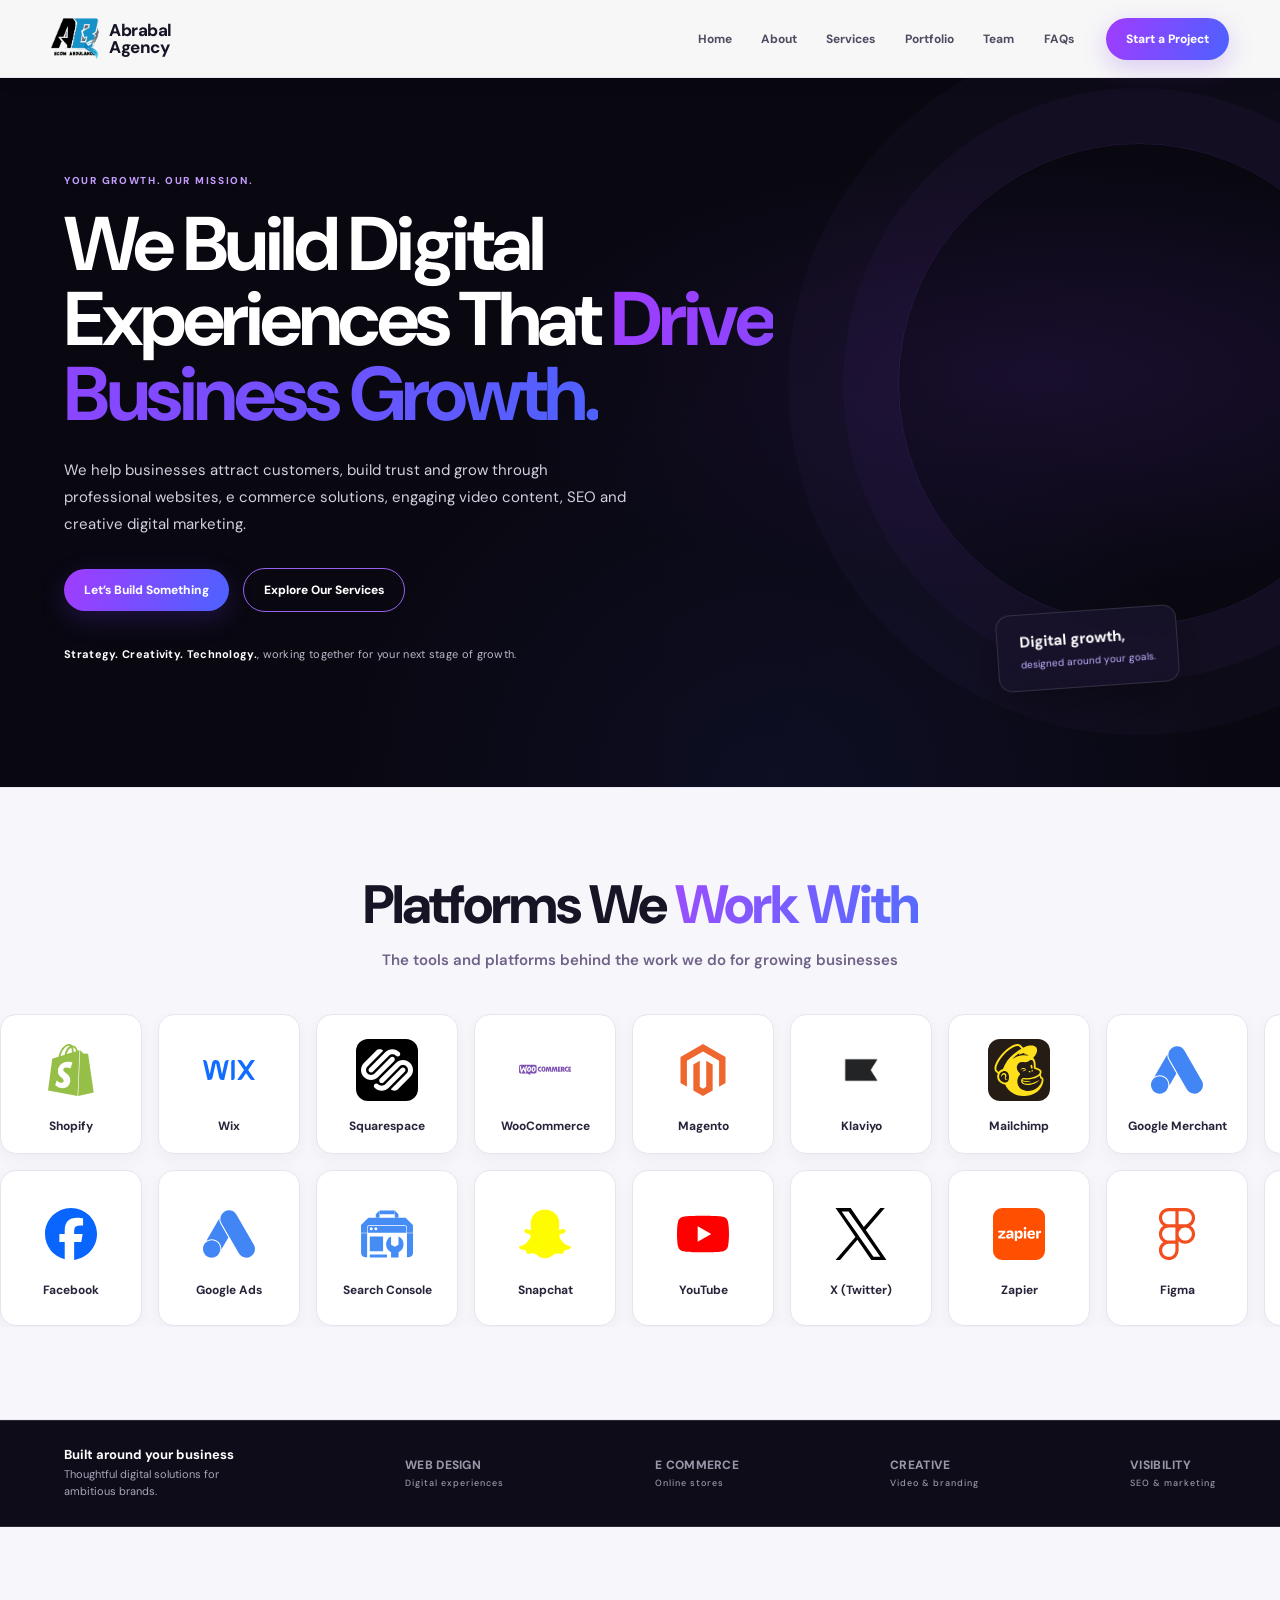
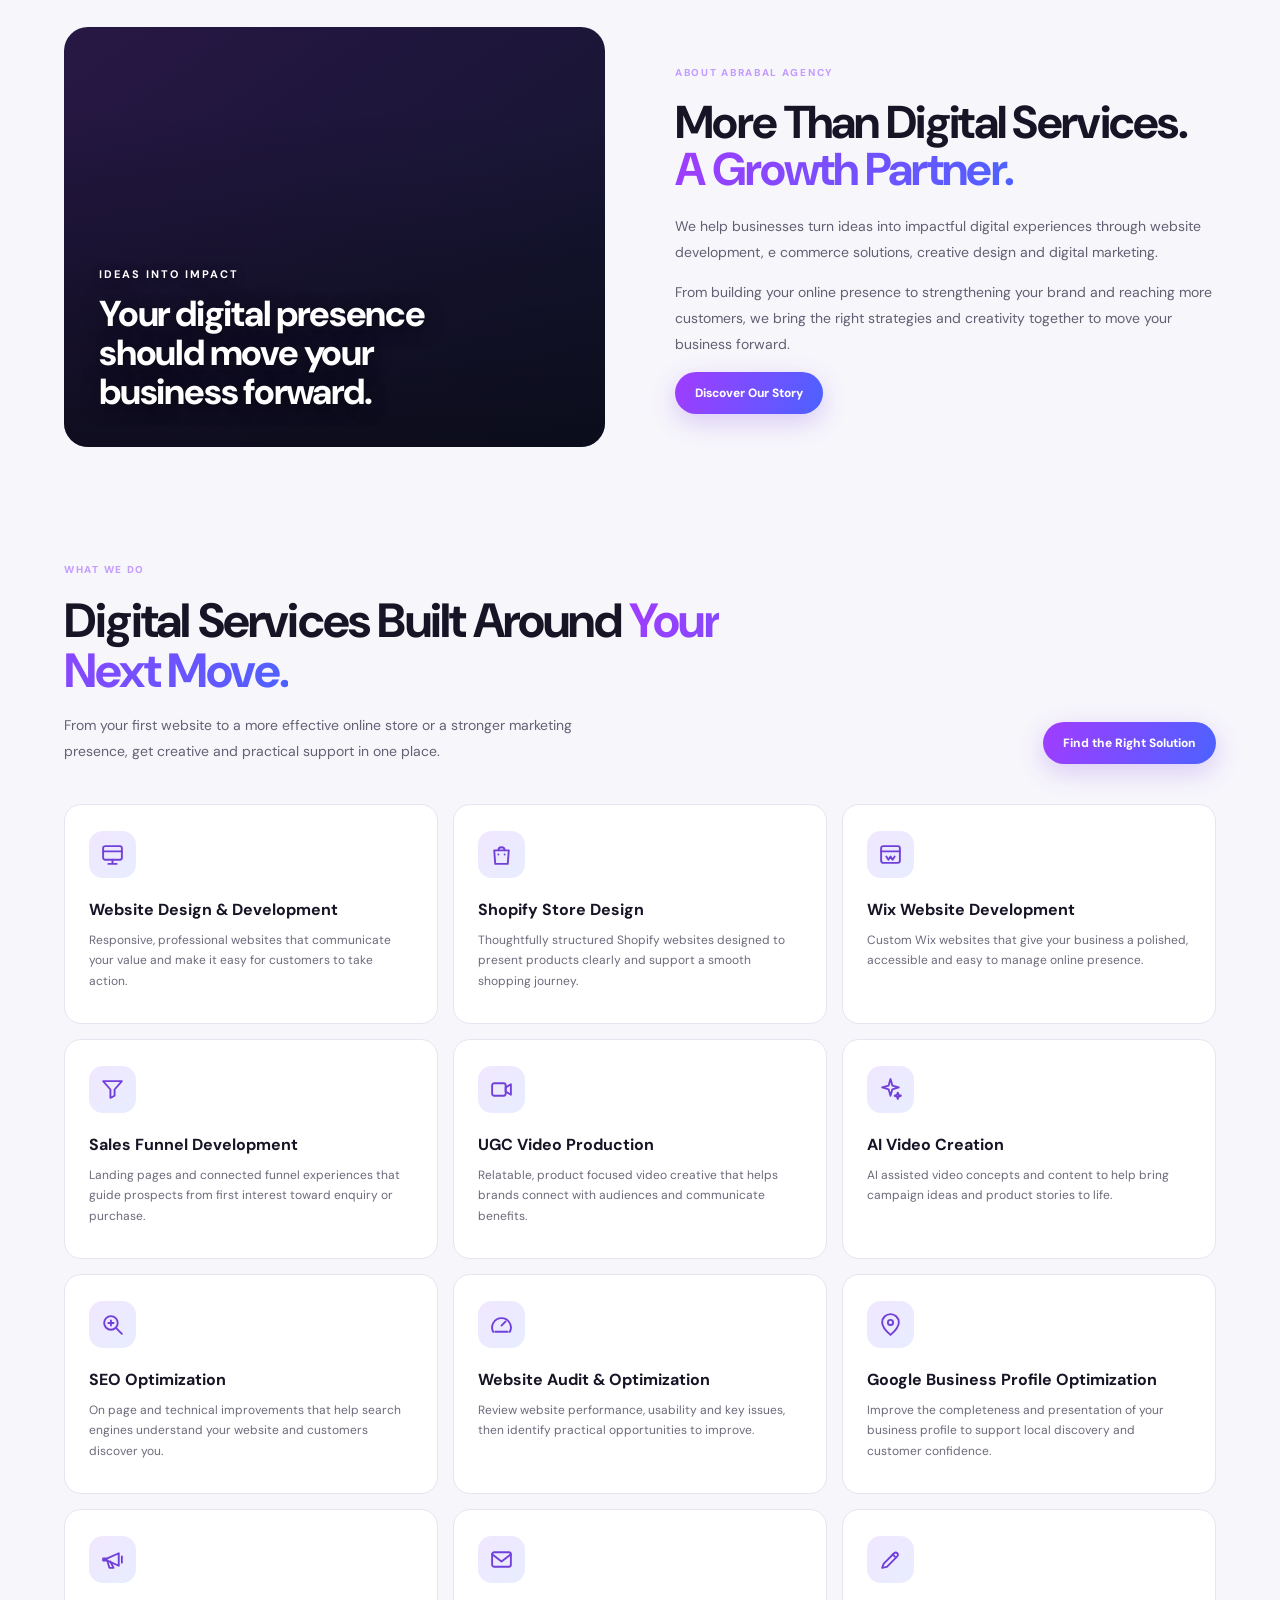
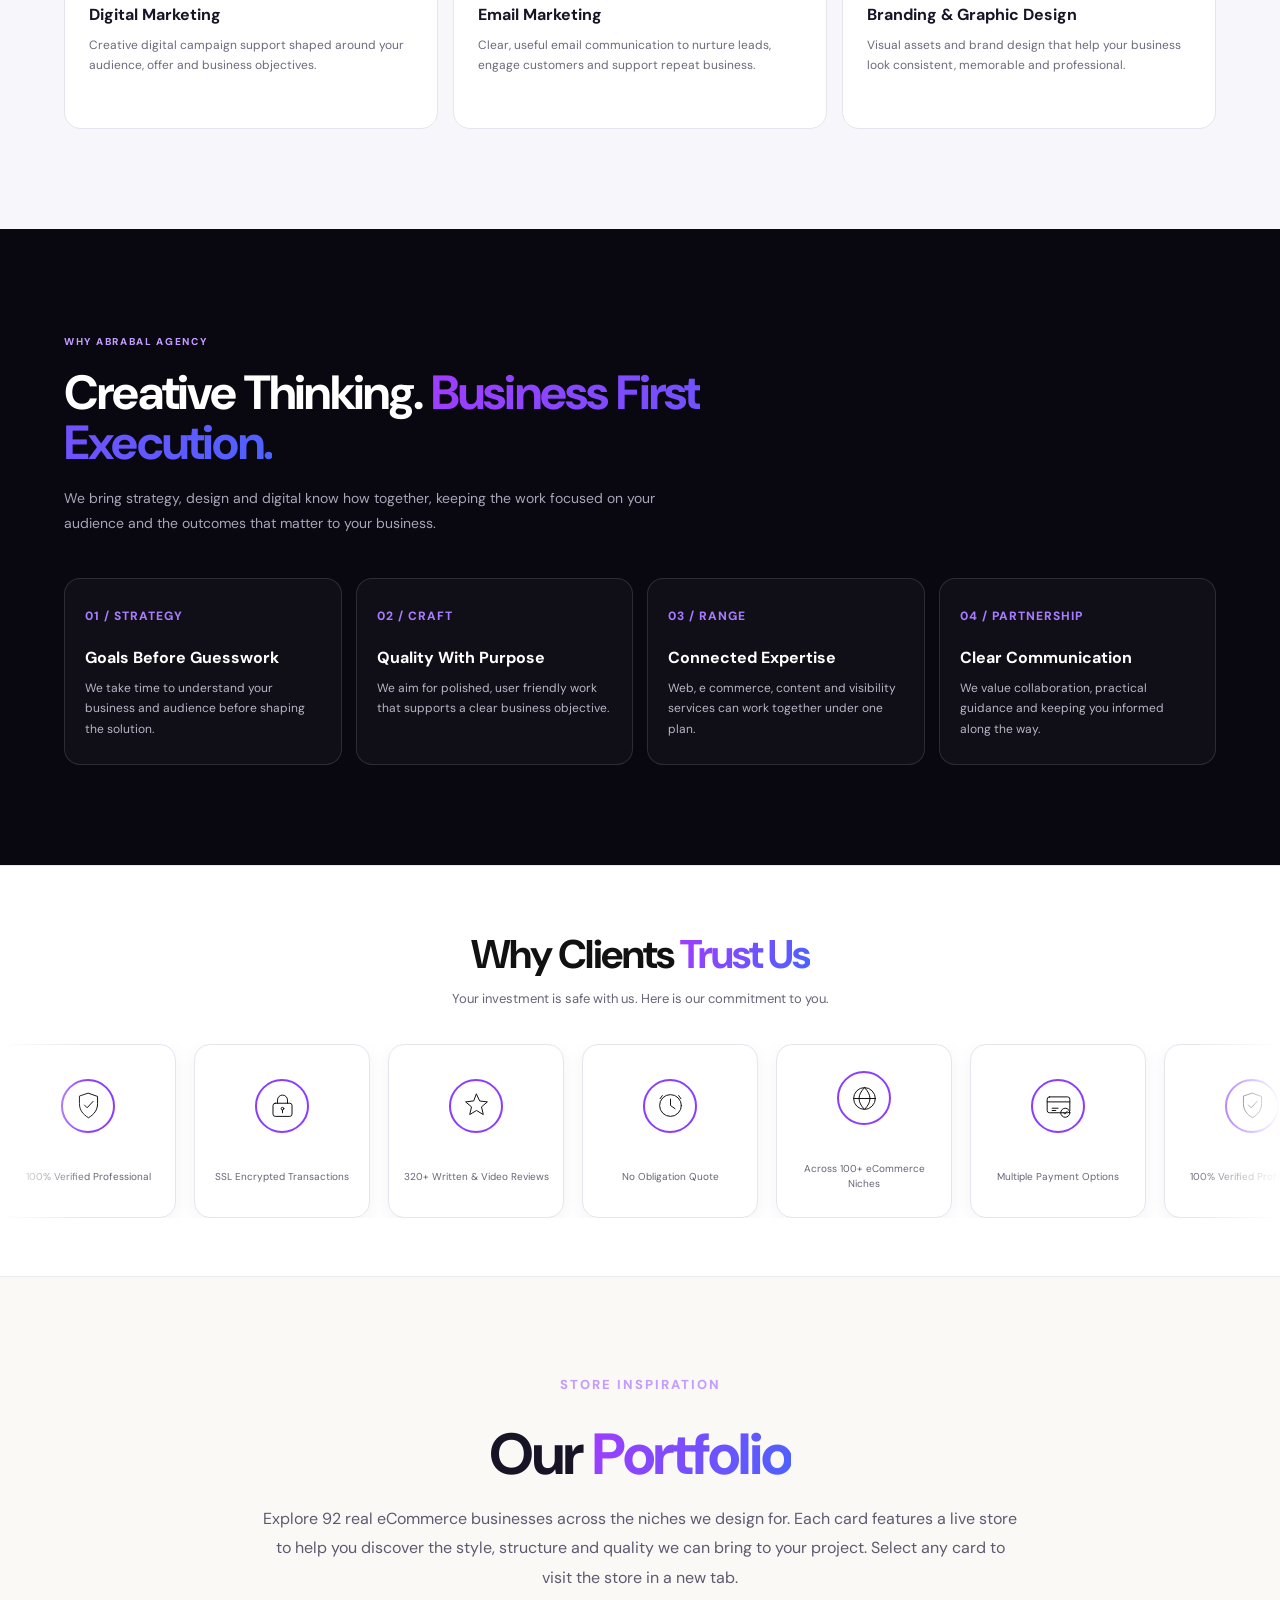
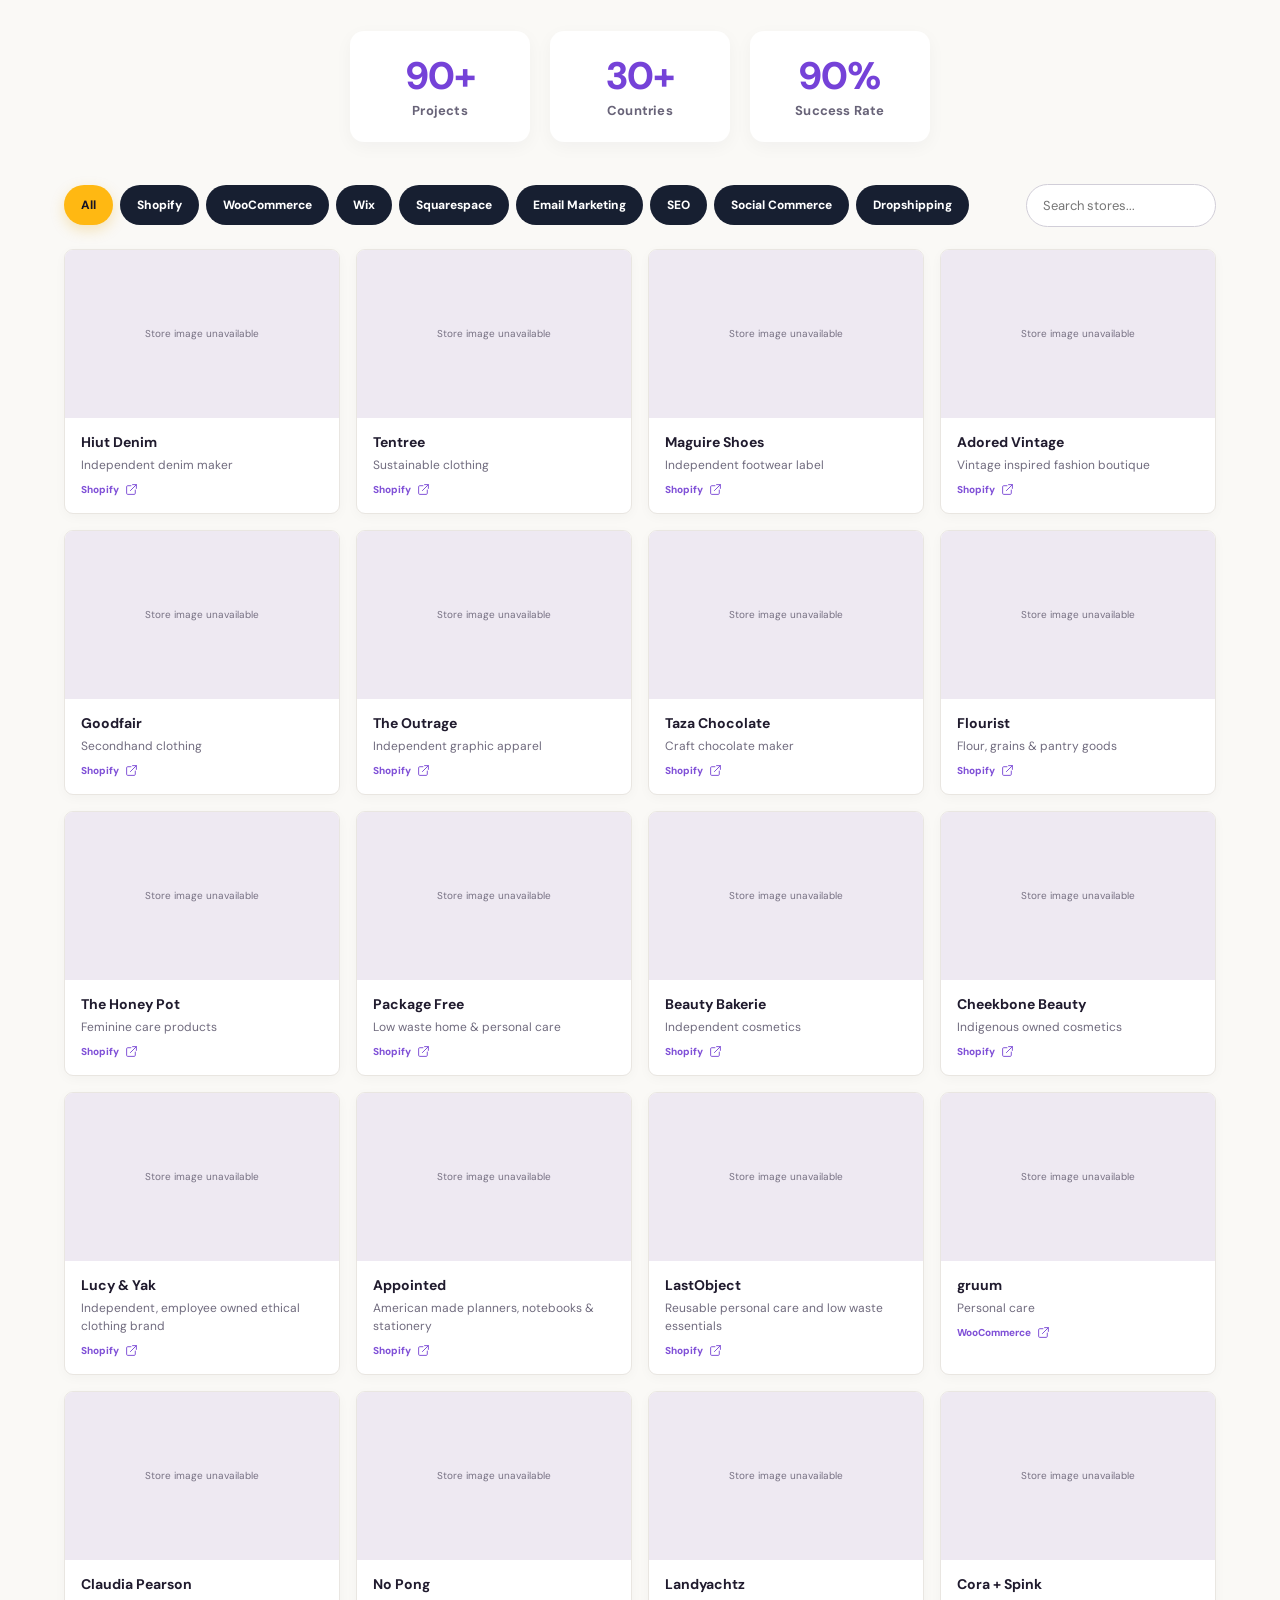
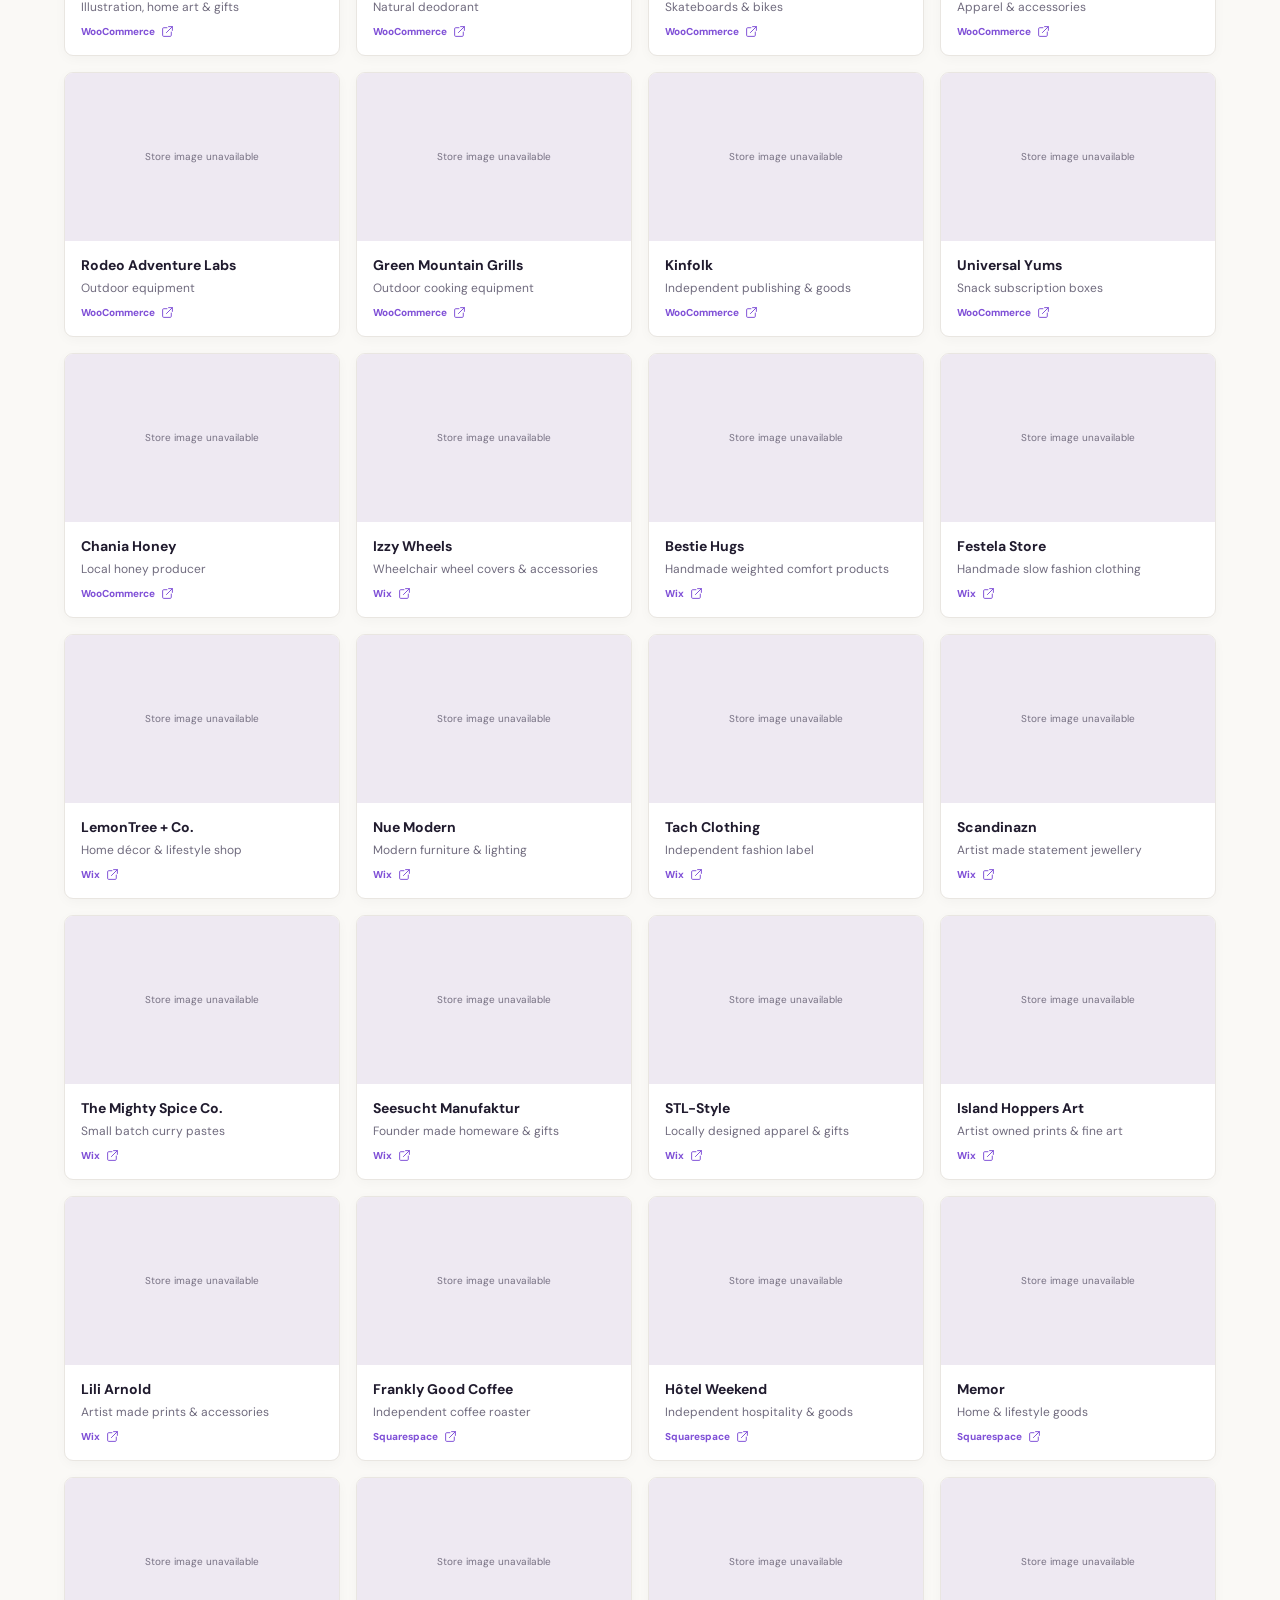
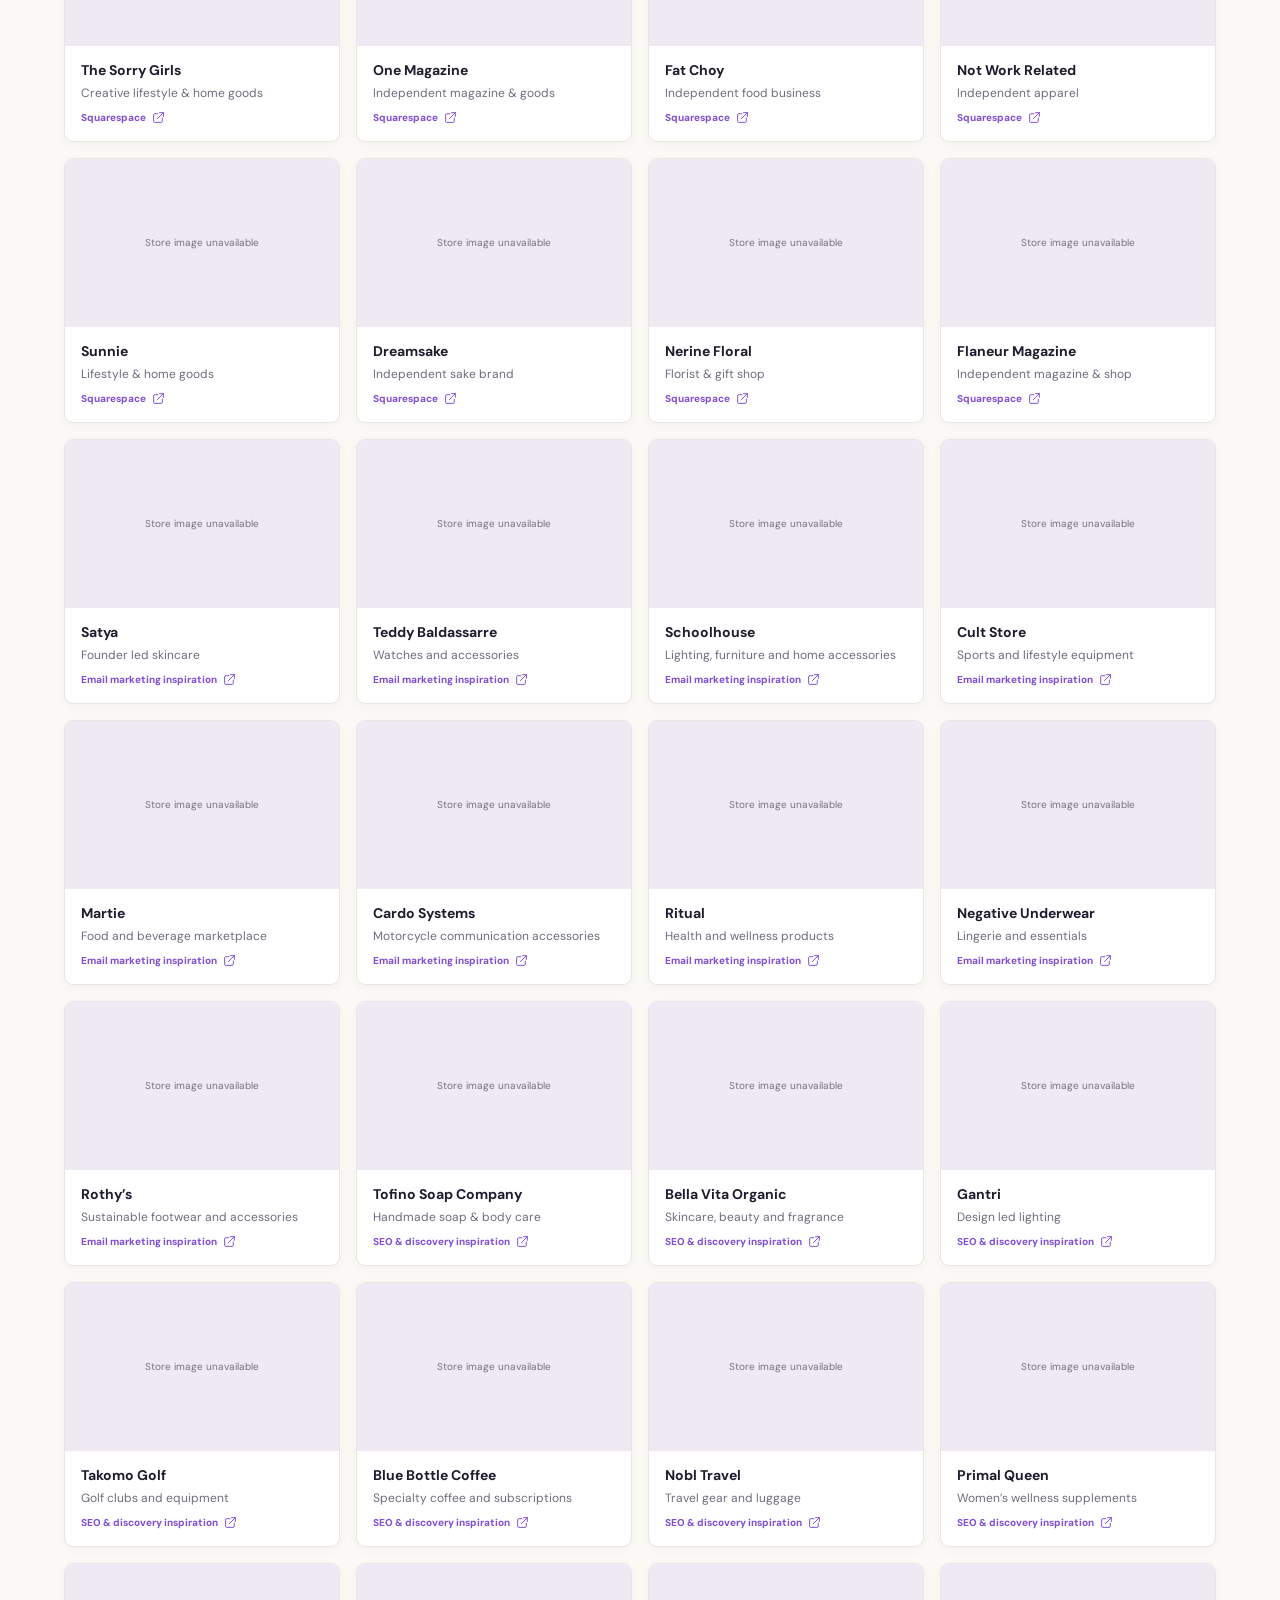
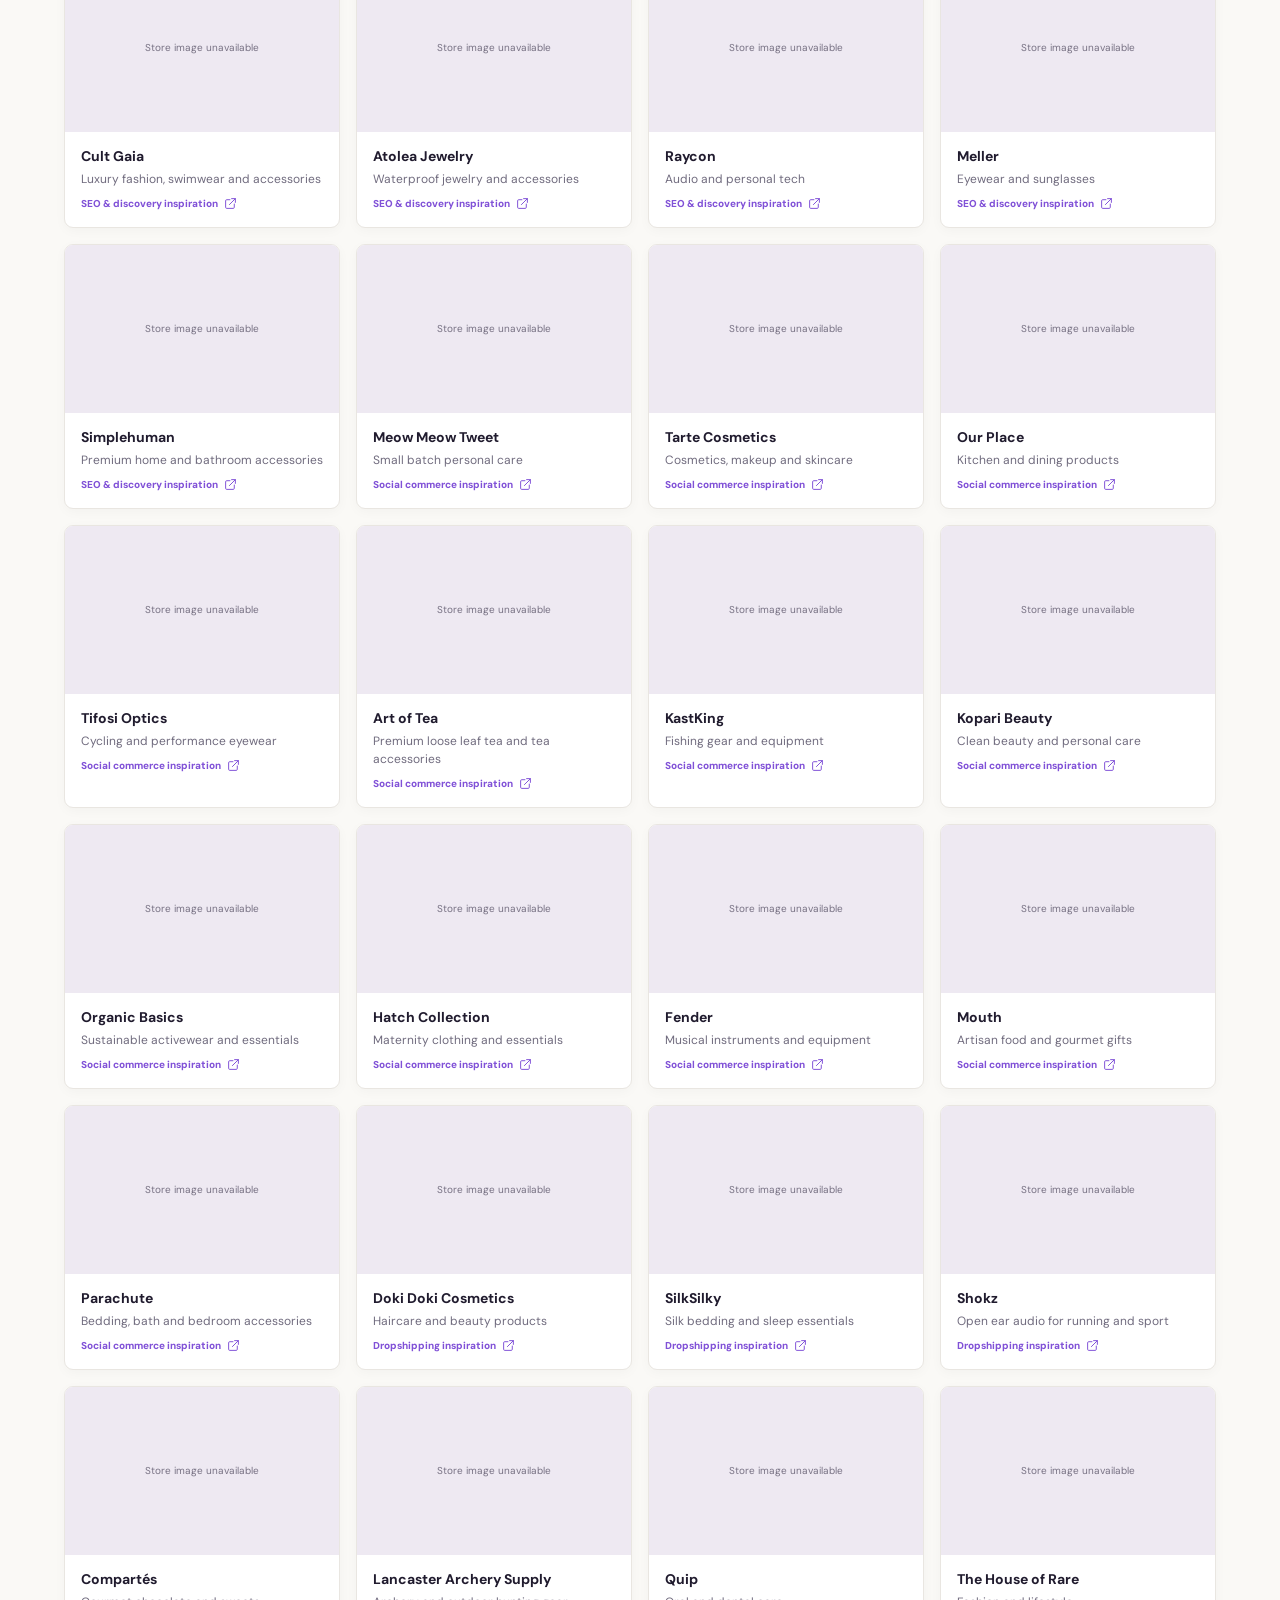
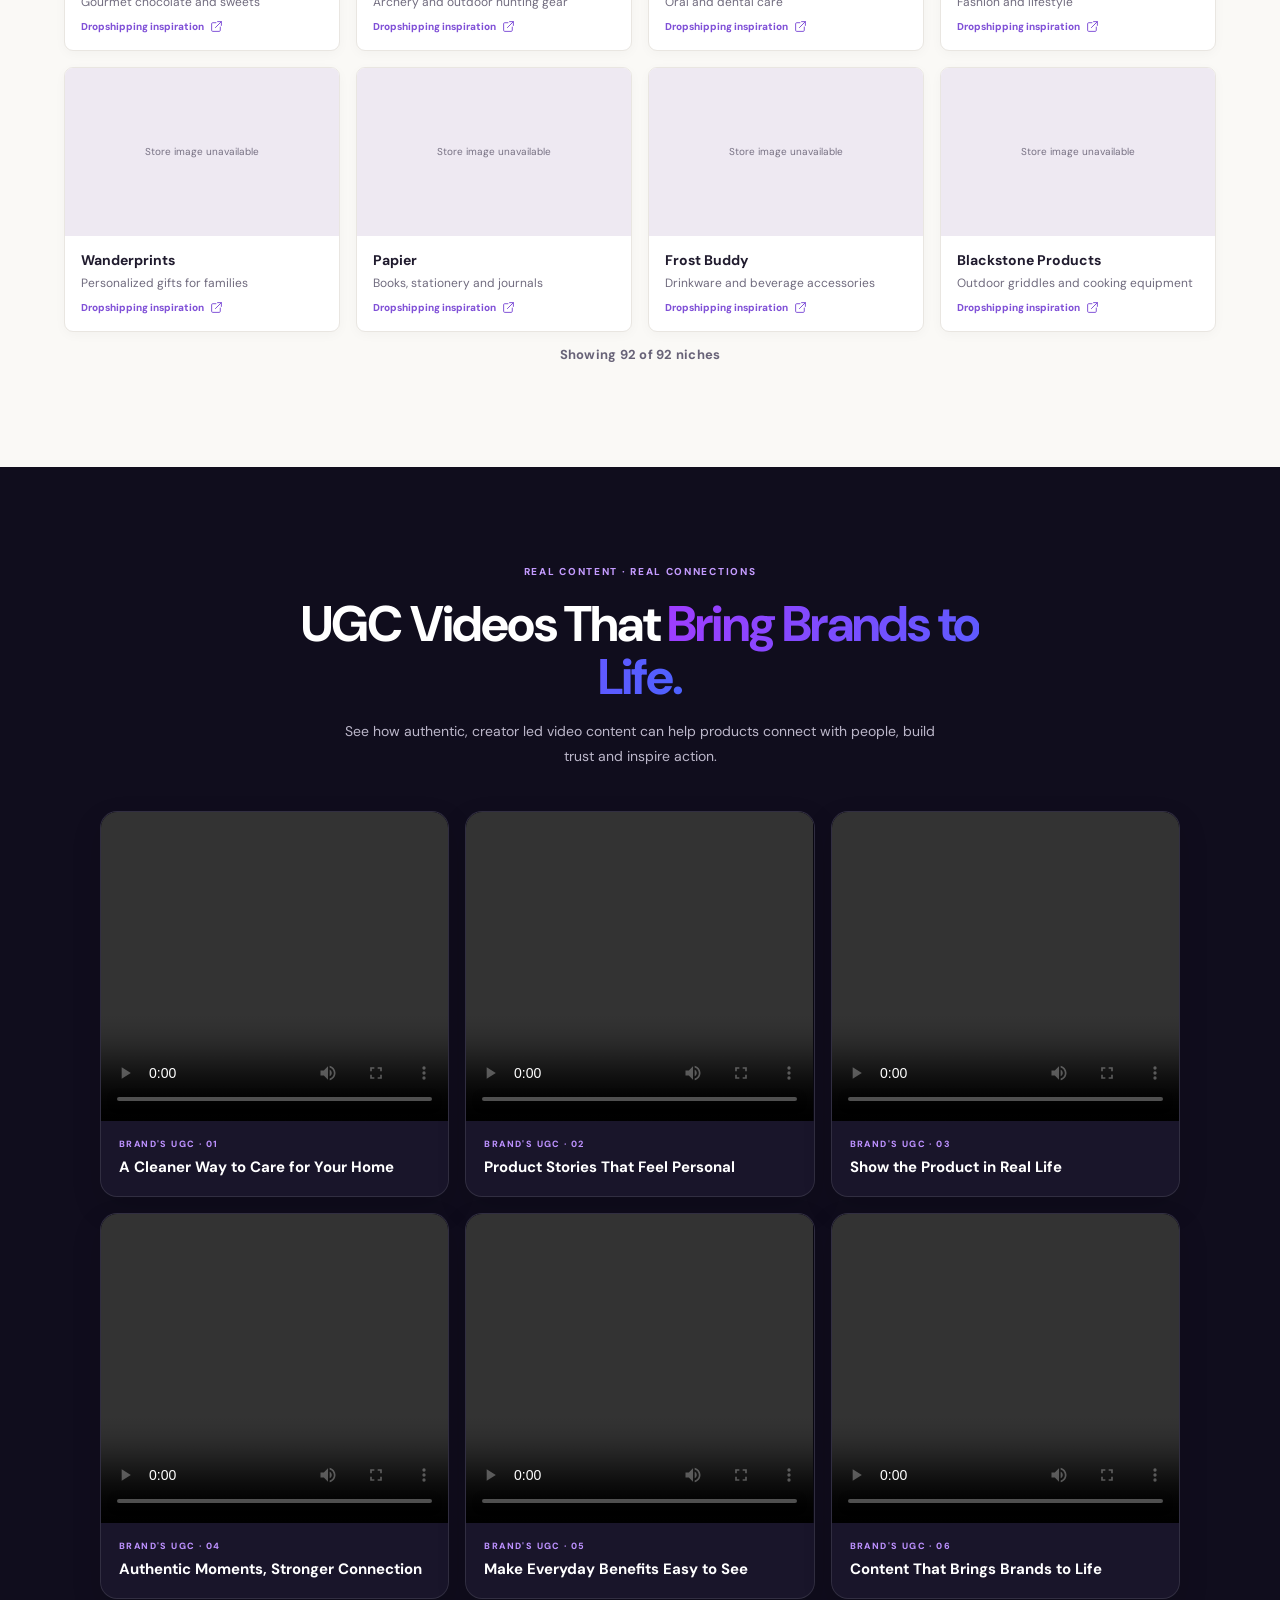
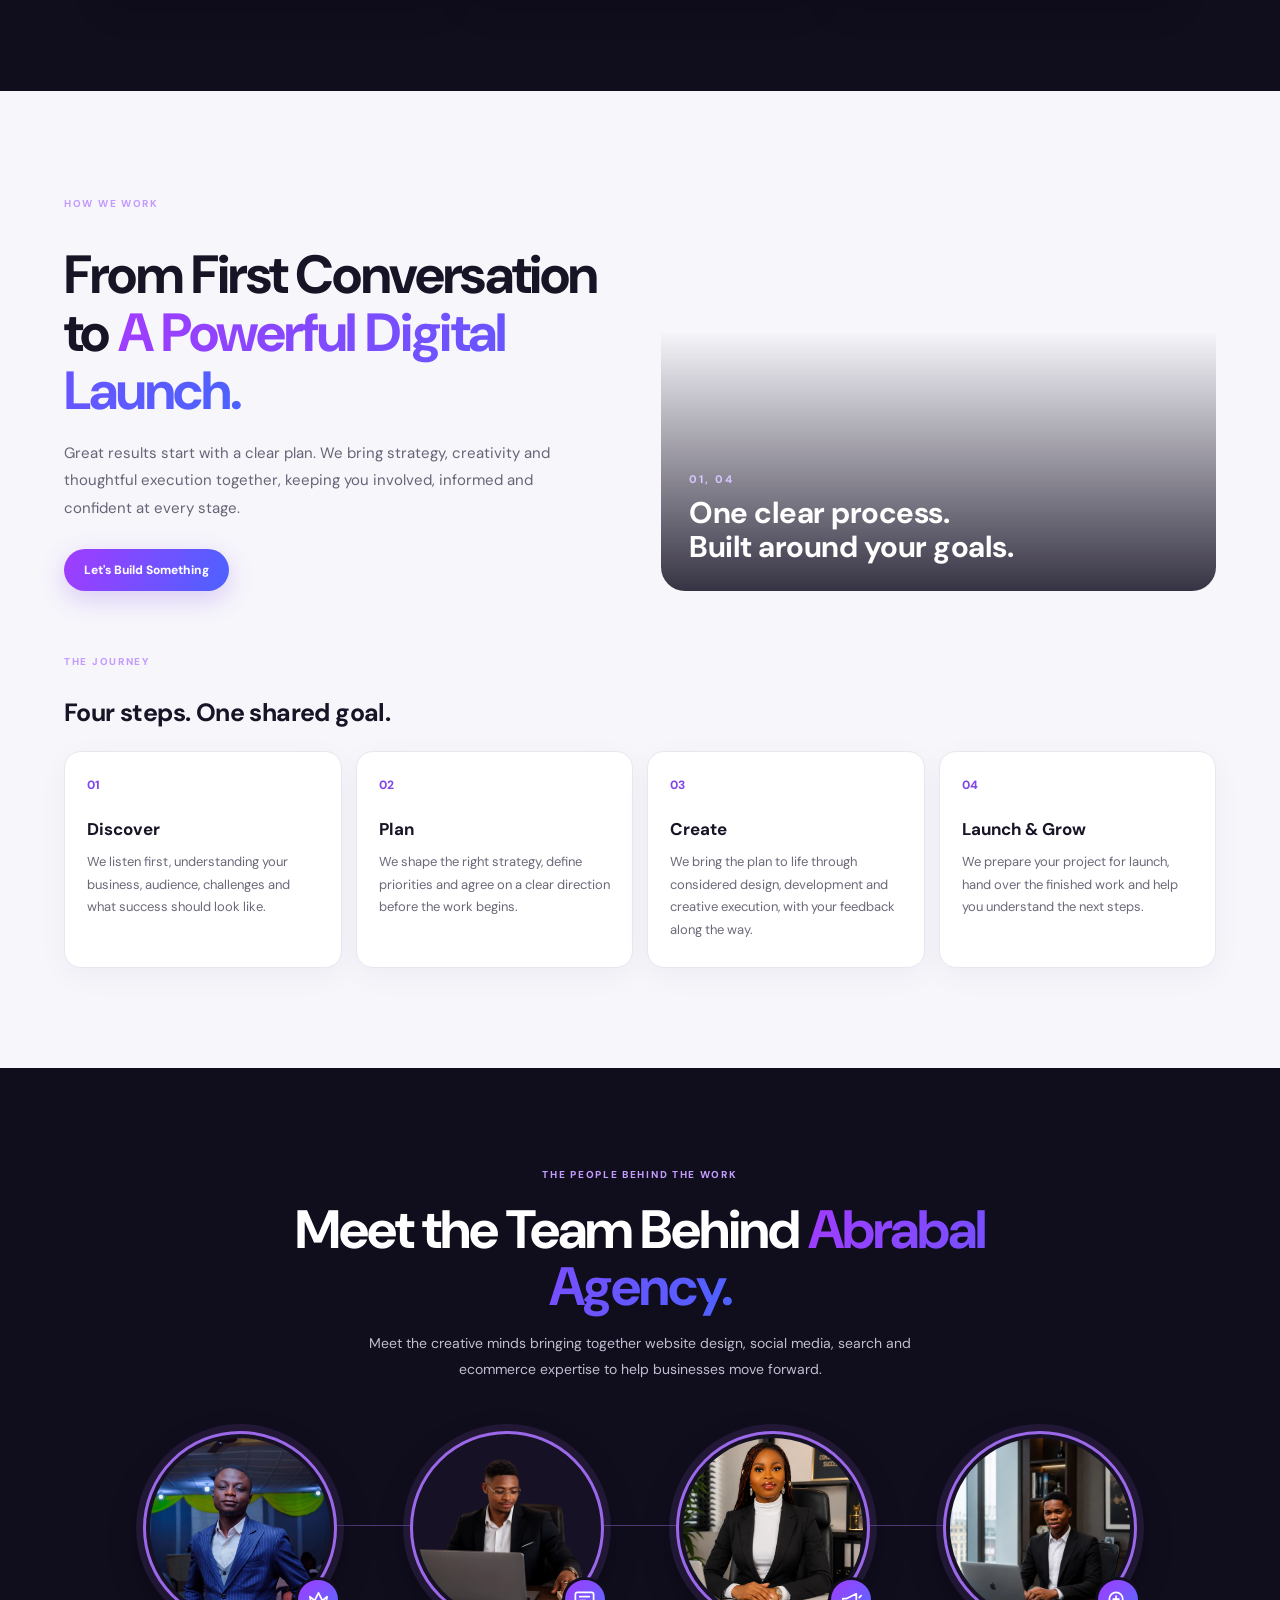
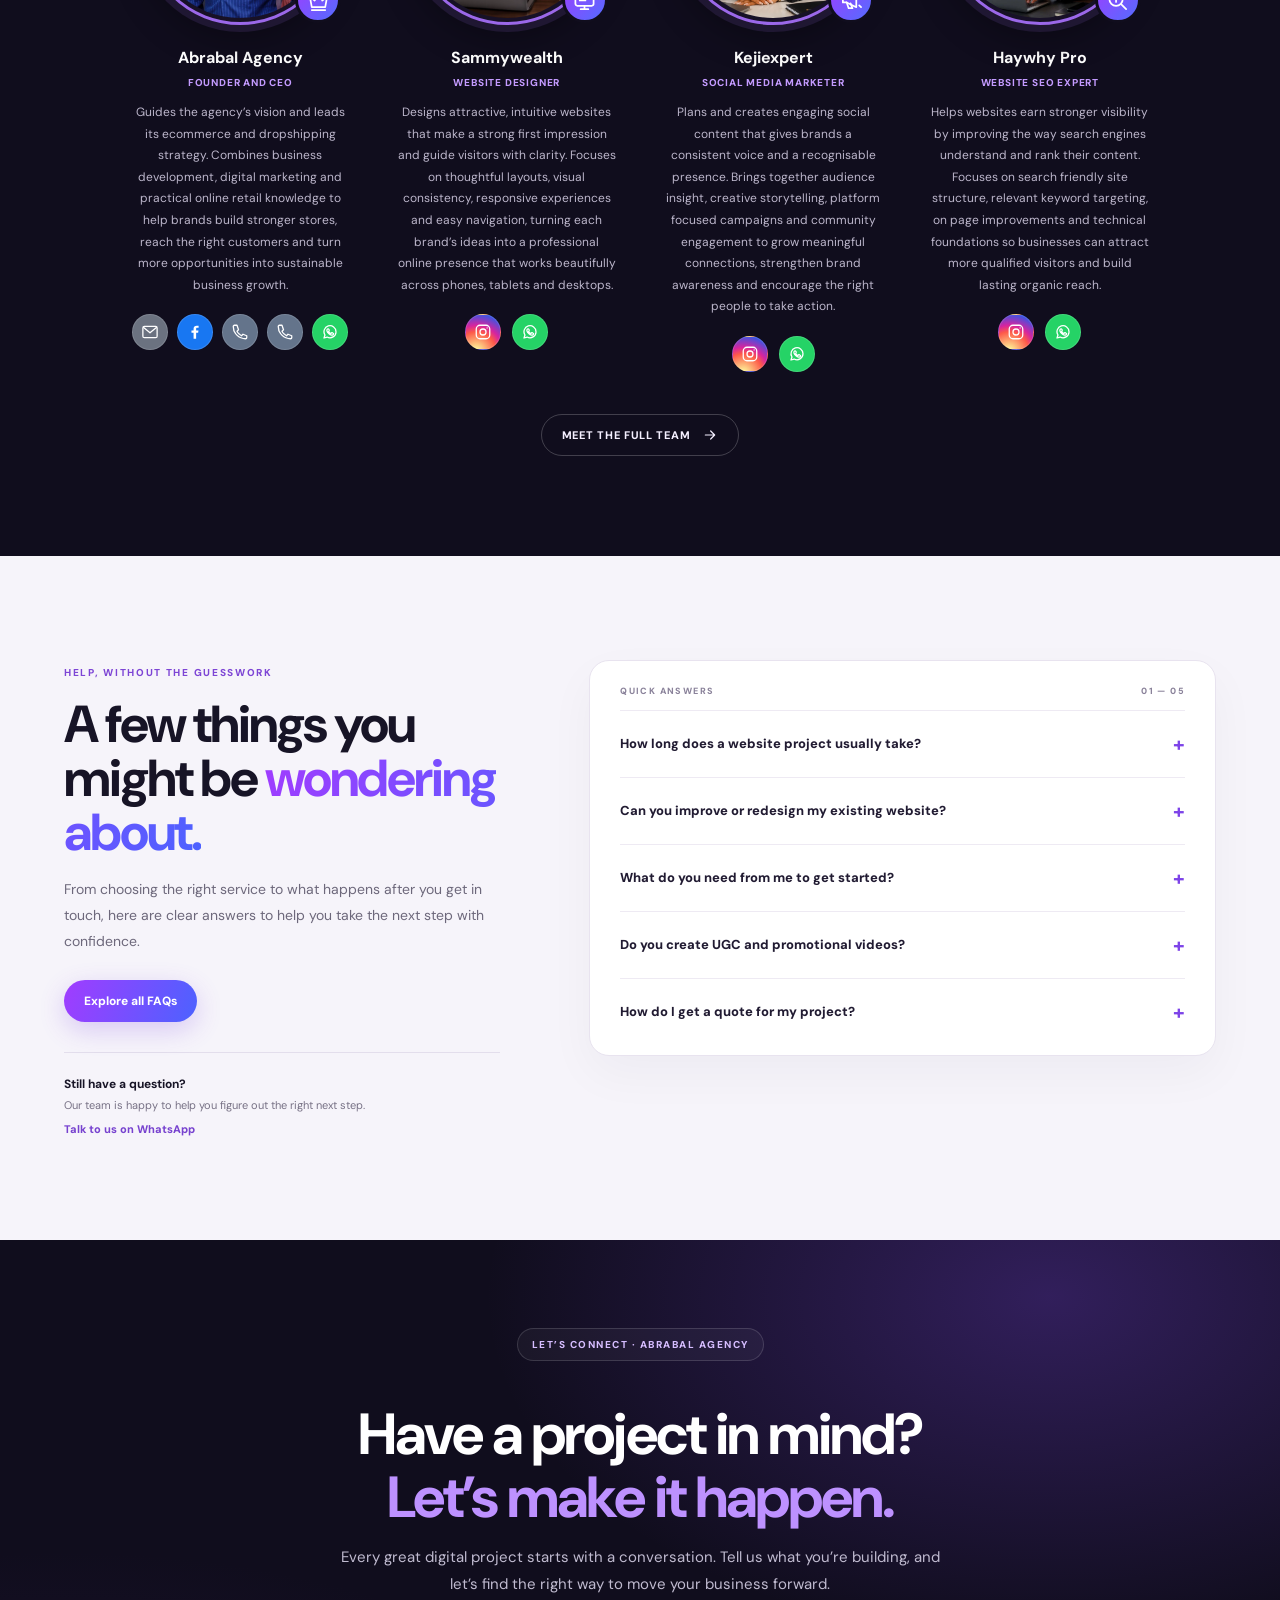
==== commit 1feae238: "Update team social icons and CEO contact links" ====
--- a/index.html
+++ b/index.html
@@ -316,6 +316,24 @@
 @media(max-width:650px){.home-team-photo-wrap{width:clamp(132px,36vw,158px);height:clamp(132px,36vw,158px);margin-bottom:16px}.home-team-mark{width:38px;height:38px}.home-team-mark svg{width:19px;height:19px}.home-team-member>p{font-size:10px;line-height:1.7;margin-top:9px}.home-team-socials{margin-top:12px;gap:8px}.home-team-socials a{width:32px;height:32px}.home-team-socials svg{width:16px;height:16px}.home-team-social-note{font-size:8px}}
 @media(max-width:360px){.home-team-photo-wrap{width:116px;height:116px}}
 
+
+/* Official social brand colours and contact icon treatment for team profiles. */
+.home-team-socials{display:flex;align-items:center;justify-content:center;flex-wrap:wrap;gap:11px;margin-top:18px;min-height:36px}
+.home-team-socials a,.home-team-socials>span{width:36px;height:36px;display:inline-flex;align-items:center;justify-content:center;border:1px solid #ffffff22;border-radius:50%;background:#fff;color:#fff;transition:transform .2s,filter .2s}
+.home-team-socials a:hover{transform:translateY(-2px);filter:brightness(1.12)}
+.home-team-socials svg{width:18px;height:18px;fill:none;stroke:currentColor;stroke-width:1.7;stroke-linecap:round;stroke-linejoin:round}
+.home-team-socials .social-email{background:#6b7280;color:#fff}
+.home-team-socials .social-facebook{background:#1877f2;color:#fff}
+.home-team-socials .social-facebook svg{fill:#fff;stroke:none}
+.home-team-socials .social-phone{background:#64748b;color:#fff}
+.home-team-socials .social-whatsapp{background:#25d366;color:#fff}
+.home-team-socials .social-whatsapp svg{stroke:#fff}
+.home-team-socials .social-instagram{background:radial-gradient(circle at 30% 107%,#fdf497 0%,#fdf497 5%,#fd5949 45%,#d6249f 60%,#285aeb 90%);color:#fff}
+.home-team-socials .social-instagram svg{stroke:#fff}
+.home-team-socials-empty>span{cursor:default}
+.home-team-socials-ceo{gap:9px}
+@media(max-width:650px){.home-team-socials{gap:8px;margin-top:12px}.home-team-socials a,.home-team-socials>span{width:32px;height:32px}.home-team-socials svg{width:16px;height:16px}}
+
 </style>
 
 </head>
@@ -440,7 +458,13 @@
         </div>
         <h3>Abrabal Agency</h3><span class="home-team-role">Founder and CEO</span>
         <p>Guides the agency’s vision and leads its ecommerce and dropshipping strategy. Combines business development, digital marketing and practical online retail knowledge to help brands build stronger stores, reach the right customers and turn more opportunities into sustainable business growth.</p>
-        <div class="home-team-socials" aria-label="Abrabal Agency social and contact links"><a href="https://www.facebook.com/profile.php?id=100088809683190&amp;mibextid=ZbWKwL" target="_blank" rel="noopener noreferrer" aria-label="Abrabal Agency on Facebook"><svg viewBox="0 0 24 24" aria-hidden="true"><path d="M13.5 21v-8h2.7l.4-3.1h-3.1v-2c0-.9.3-1.5 1.6-1.5h1.7V3.6c-.3 0-1.3-.1-2.5-.1-2.5 0-4.2 1.5-4.2 4.3v2.1H7.3V13h2.8v8h3.4Z"/></svg></a><a href="https://wa.me/23408081210938" target="_blank" rel="noopener noreferrer" aria-label="Contact Abrabal Agency on WhatsApp"><svg viewBox="0 0 24 24" aria-hidden="true"><path d="M20 11.7a8 8 0 0 1-11.8 7L4 20l1.3-4A8 8 0 1 1 20 11.7Z"/><path d="M8.5 8.2c.2-.5.5-.5.8-.5h.5c.2 0 .4.1.5.4l.7 1.7c.1.2.1.4-.1.6l-.5.6c-.2.2-.2.4-.1.6.6 1 1.4 1.8 2.5 2.3.2.1.4.1.6-.1l.7-.8c.2-.2.4-.2.6-.1l1.6.8c.3.1.4.3.4.5 0 .3-.2 1.2-.8 1.6-.5.4-1.1.6-1.8.4-1-.2-2.3-.8-3.8-2.1-1.2-1.1-2-2.5-2.3-3.5-.3-.9 0-1.8.5-2.4Z"/></svg></a></div>
+        <div class="home-team-socials home-team-socials-ceo" aria-label="Abrabal Agency CEO contact details">
+          <a class="social-email" href="mailto:abrabalteamagency@gmail.com" aria-label="Email Abrabal Agency"><svg viewBox="0 0 24 24" aria-hidden="true"><rect x="2.5" y="4.5" width="19" height="15" rx="2"/><path d="m3.5 6 8.5 7 8.5-7"/></svg></a>
+          <a class="social-facebook" href="https://www.facebook.com/profile.php?id=100088809683190&amp;mibextid=ZbWKwL" target="_blank" rel="noopener noreferrer" aria-label="Abrabal Agency on Facebook"><svg viewBox="0 0 24 24" aria-hidden="true"><path d="M13.5 21v-8h2.7l.4-3.1h-3.1v-2c0-.9.3-1.5 1.6-1.5h1.7V3.6c-.3 0-1.3-.1-2.5-.1-2.5 0-4.2 1.5-4.2 4.3v2.1H7.3V13h2.8v8h3.4Z"/></svg></a>
+          <a class="social-phone" href="tel:+23408103813072" aria-label="Call Abrabal Agency on +234 810 381 3072"><svg viewBox="0 0 24 24" aria-hidden="true"><path d="M7 3H4.5A1.5 1.5 0 0 0 3 4.5C3 13.6 10.4 21 19.5 21a1.5 1.5 0 0 0 1.5-1.5V17l-5-2-2 2a14 14 0 0 1-6-6l2-2-2-6Z"/></svg></a>
+          <a class="social-phone" href="tel:08081210938" aria-label="Call Abrabal Agency on 0808 121 0938"><svg viewBox="0 0 24 24" aria-hidden="true"><path d="M7 3H4.5A1.5 1.5 0 0 0 3 4.5C3 13.6 10.4 21 19.5 21a1.5 1.5 0 0 0 1.5-1.5V17l-5-2-2 2a14 14 0 0 1-6-6l2-2-2-6Z"/></svg></a>
+          <a class="social-whatsapp" href="https://wa.me/2348081210938" target="_blank" rel="noopener noreferrer" aria-label="Message Abrabal Agency on WhatsApp"><svg viewBox="0 0 24 24" aria-hidden="true"><path d="M20 11.7a8 8 0 0 1-11.8 7L4 20l1.3-4A8 8 0 1 1 20 11.7Z"/><path d="M8.5 8.2c.2-.5.5-.5.8-.5h.5c.2 0 .4.1.5.4l.7 1.7c.1.2.1.4-.1.6l-.5.6c-.2.2-.2.4-.1.6.6 1 1.4 1.8 2.5 2.3.2.1.4.1.6-.1l.7-.8c.2-.2.4-.2.6-.1l1.6.8c.3.1.4.3.4.5 0 .3-.2 1.2-.8 1.6-.5.4-1.1.6-1.8.4-1-.2-2.3-.8-3.8-2.1-1.2-1.1-2-2.5-2.3-3.5-.3-.9 0-1.8.5-2.4Z"/></svg></a>
+        </div>
       </article>
       <article class="home-team-member">
         <div class="home-team-photo-wrap">
@@ -449,7 +473,10 @@
         </div>
         <h3>Sammywealth</h3><span class="home-team-role">Website Designer</span>
         <p>Designs attractive, intuitive websites that make a strong first impression and guide visitors with clarity. Focuses on thoughtful layouts, visual consistency, responsive experiences and easy navigation, turning each brand’s ideas into a professional online presence that works beautifully across phones, tablets and desktops.</p>
-        <div class="home-team-socials" aria-label="Sammywealth social profile"><a href="https://www.instagram.com/shopifyexpert011?igsh=MXA2NjBlbmNnZnVmZA==" target="_blank" rel="noopener noreferrer" aria-label="Sammywealth on Instagram"><svg viewBox="0 0 24 24" aria-hidden="true"><rect x="3" y="3" width="18" height="18" rx="5"/><circle cx="12" cy="12" r="4"/><path d="M17.5 6.5h.01"/></svg></a></div>
+        <div class="home-team-socials home-team-socials-empty" aria-label="Sammywealth Instagram and WhatsApp profiles not linked">
+          <span class="social-instagram" aria-label="Instagram profile not provided"><svg viewBox="0 0 24 24" aria-hidden="true"><rect x="3" y="3" width="18" height="18" rx="5"/><circle cx="12" cy="12" r="4"/><path d="M17.5 6.5h.01"/></svg></span>
+          <span class="social-whatsapp" aria-label="WhatsApp profile not provided"><svg viewBox="0 0 24 24" aria-hidden="true"><path d="M20 11.7a8 8 0 0 1-11.8 7L4 20l1.3-4A8 8 0 1 1 20 11.7Z"/><path d="M8.5 8.2c.2-.5.5-.5.8-.5h.5c.2 0 .4.1.5.4l.7 1.7c.1.2.1.4-.1.6l-.5.6c-.2.2-.2.4-.1.6.6 1 1.4 1.8 2.5 2.3.2.1.4.1.6-.1l.7-.8c.2-.2.4-.2.6-.1l1.6.8c.3.1.4.3.4.5 0 .3-.2 1.2-.8 1.6-.5.4-1.1.6-1.8.4-1-.2-2.3-.8-3.8-2.1-1.2-1.1-2-2.5-2.3-3.5-.3-.9 0-1.8.5-2.4Z"/></svg></span>
+        </div>
       </article>
       <article class="home-team-member">
         <div class="home-team-photo-wrap">
@@ -458,7 +485,10 @@
         </div>
         <h3>Kejiexpert</h3><span class="home-team-role">Social Media Marketer</span>
         <p>Plans and creates engaging social content that gives brands a consistent voice and a recognisable presence. Brings together audience insight, creative storytelling, platform focused campaigns and community engagement to grow meaningful connections, strengthen brand awareness and encourage the right people to take action.</p>
-        <div class="home-team-socials" aria-label="Kejiexpert social profile"><a href="https://www.instagram.com/kejiexpert12?igsh=YTcwZWc5NTR5bDNk" target="_blank" rel="noopener noreferrer" aria-label="Kejiexpert on Instagram"><svg viewBox="0 0 24 24" aria-hidden="true"><rect x="3" y="3" width="18" height="18" rx="5"/><circle cx="12" cy="12" r="4"/><path d="M17.5 6.5h.01"/></svg></a></div>
+        <div class="home-team-socials home-team-socials-empty" aria-label="Kejiexpert Instagram and WhatsApp profiles not linked">
+          <span class="social-instagram" aria-label="Instagram profile not provided"><svg viewBox="0 0 24 24" aria-hidden="true"><rect x="3" y="3" width="18" height="18" rx="5"/><circle cx="12" cy="12" r="4"/><path d="M17.5 6.5h.01"/></svg></span>
+          <span class="social-whatsapp" aria-label="WhatsApp profile not provided"><svg viewBox="0 0 24 24" aria-hidden="true"><path d="M20 11.7a8 8 0 0 1-11.8 7L4 20l1.3-4A8 8 0 1 1 20 11.7Z"/><path d="M8.5 8.2c.2-.5.5-.5.8-.5h.5c.2 0 .4.1.5.4l.7 1.7c.1.2.1.4-.1.6l-.5.6c-.2.2-.2.4-.1.6.6 1 1.4 1.8 2.5 2.3.2.1.4.1.6-.1l.7-.8c.2-.2.4-.2.6-.1l1.6.8c.3.1.4.3.4.5 0 .3-.2 1.2-.8 1.6-.5.4-1.1.6-1.8.4-1-.2-2.3-.8-3.8-2.1-1.2-1.1-2-2.5-2.3-3.5-.3-.9 0-1.8.5-2.4Z"/></svg></span>
+        </div>
       </article>
       <article class="home-team-member">
         <div class="home-team-photo-wrap">
@@ -467,7 +497,10 @@
         </div>
         <h3>Haywhy Pro</h3><span class="home-team-role">Website SEO Expert</span>
         <p>Helps websites earn stronger visibility by improving the way search engines understand and rank their content. Focuses on search friendly site structure, relevant keyword targeting, on page improvements and technical foundations so businesses can attract more qualified visitors and build lasting organic reach.</p>
-        <div class="home-team-socials home-team-socials-empty" aria-label="No individual social profile link has been provided"><span class="home-team-social-note">Connect through Abrabal Agency</span><a href="https://wa.me/23408081210938" target="_blank" rel="noopener noreferrer" aria-label="Contact Haywhy Pro through Abrabal Agency on WhatsApp"><svg viewBox="0 0 24 24" aria-hidden="true"><path d="M20 11.7a8 8 0 0 1-11.8 7L4 20l1.3-4A8 8 0 1 1 20 11.7Z"/><path d="M8.5 8.2c.2-.5.5-.5.8-.5h.5c.2 0 .4.1.5.4l.7 1.7c.1.2.1.4-.1.6l-.5.6c-.2.2-.2.4-.1.6.6 1 1.4 1.8 2.5 2.3.2.1.4.1.6-.1l.7-.8c.2-.2.4-.2.6-.1l1.6.8c.3.1.4.3.4.5 0 .3-.2 1.2-.8 1.6-.5.4-1.1.6-1.8.4-1-.2-2.3-.8-3.8-2.1-1.2-1.1-2-2.5-2.3-3.5-.3-.9 0-1.8.5-2.4Z"/></svg></a></div>
+        <div class="home-team-socials home-team-socials-empty" aria-label="Haywhy Pro Instagram and WhatsApp profiles not linked">
+          <span class="social-instagram" aria-label="Instagram profile not provided"><svg viewBox="0 0 24 24" aria-hidden="true"><rect x="3" y="3" width="18" height="18" rx="5"/><circle cx="12" cy="12" r="4"/><path d="M17.5 6.5h.01"/></svg></span>
+          <span class="social-whatsapp" aria-label="WhatsApp profile not provided"><svg viewBox="0 0 24 24" aria-hidden="true"><path d="M20 11.7a8 8 0 0 1-11.8 7L4 20l1.3-4A8 8 0 1 1 20 11.7Z"/><path d="M8.5 8.2c.2-.5.5-.5.8-.5h.5c.2 0 .4.1.5.4l.7 1.7c.1.2.1.4-.1.6l-.5.6c-.2.2-.2.4-.1.6.6 1 1.4 1.8 2.5 2.3.2.1.4.1.6-.1l.7-.8c.2-.2.4-.2.6-.1l1.6.8c.3.1.4.3.4.5 0 .3-.2 1.2-.8 1.6-.5.4-1.1.6-1.8.4-1-.2-2.3-.8-3.8-2.1-1.2-1.1-2-2.5-2.3-3.5-.3-.9 0-1.8.5-2.4Z"/></svg></span>
+        </div>
       </article>
     </div>
     <div class="home-team-action"><a class="home-team-link" href="team.html">Meet the full team <svg viewBox="0 0 24 24" aria-hidden="true"><path d="M5 12h14m-6-6 6 6-6 6"/></svg></a></div>
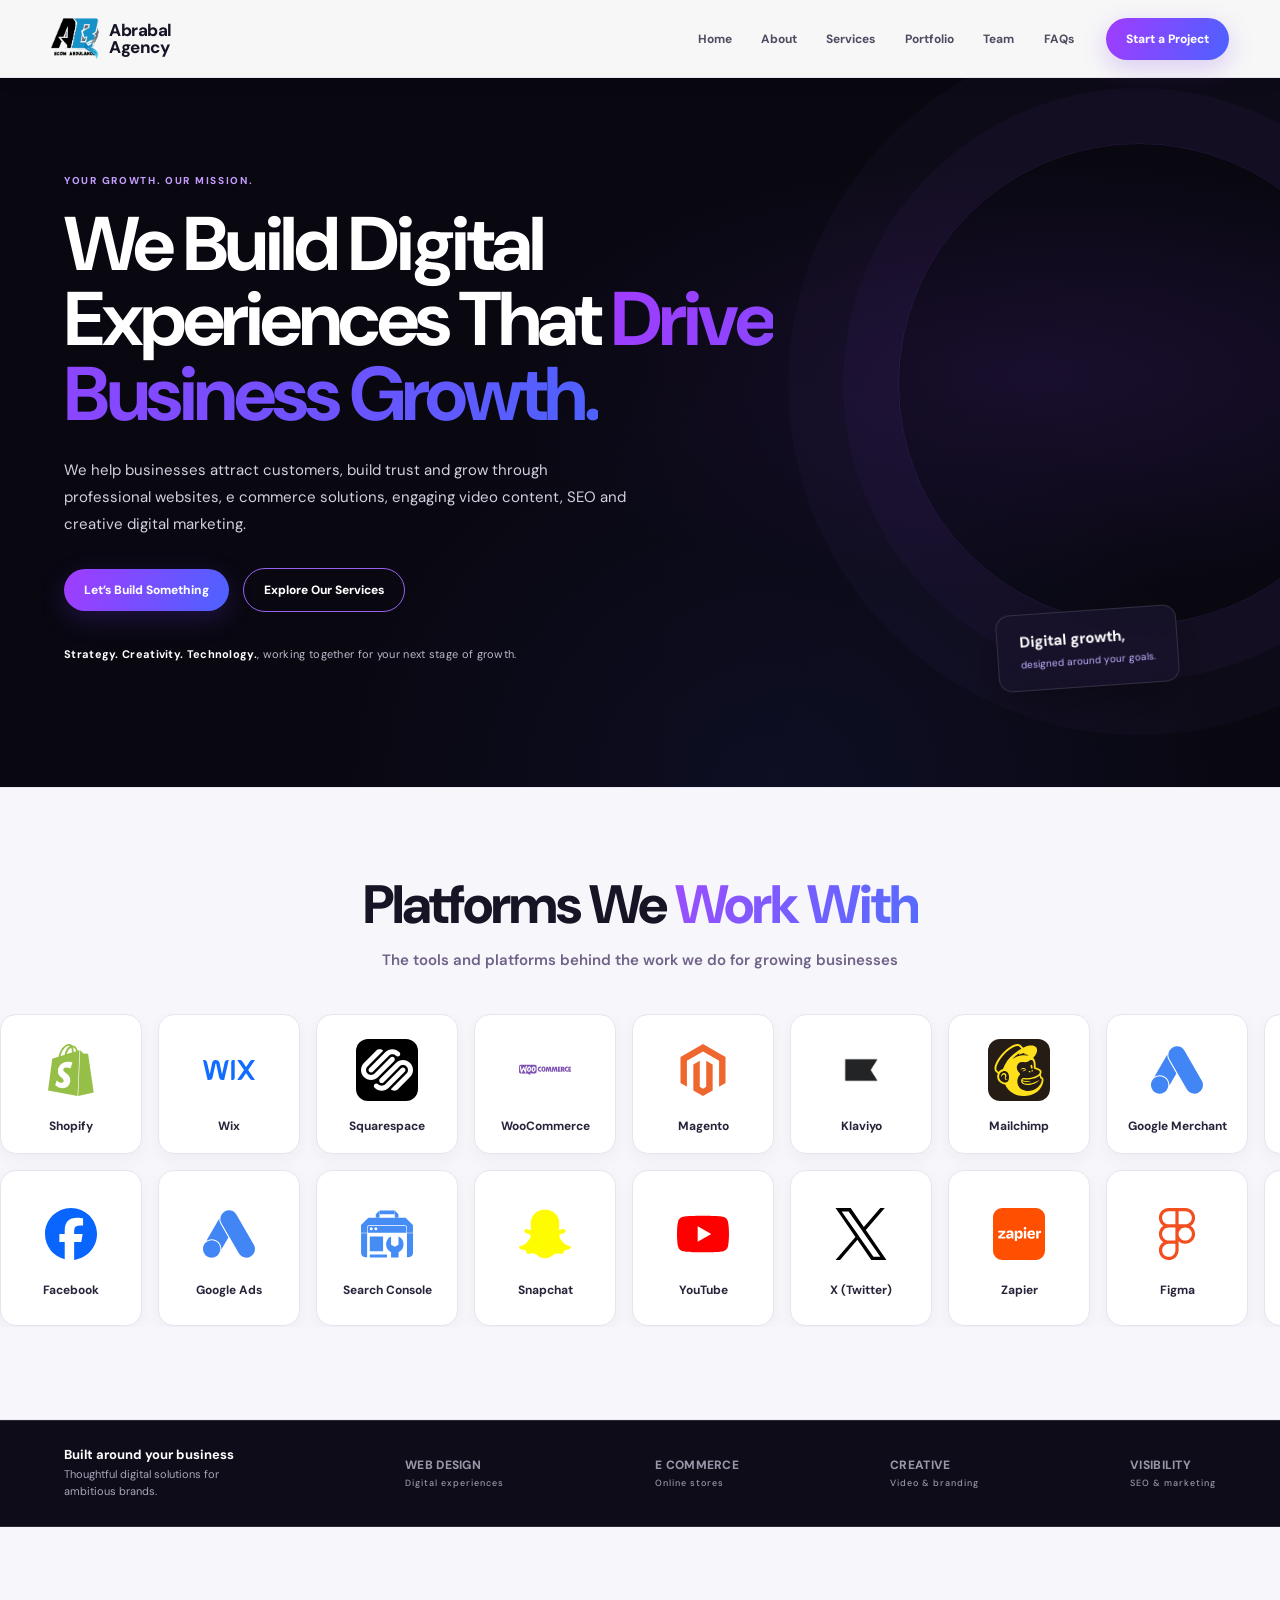
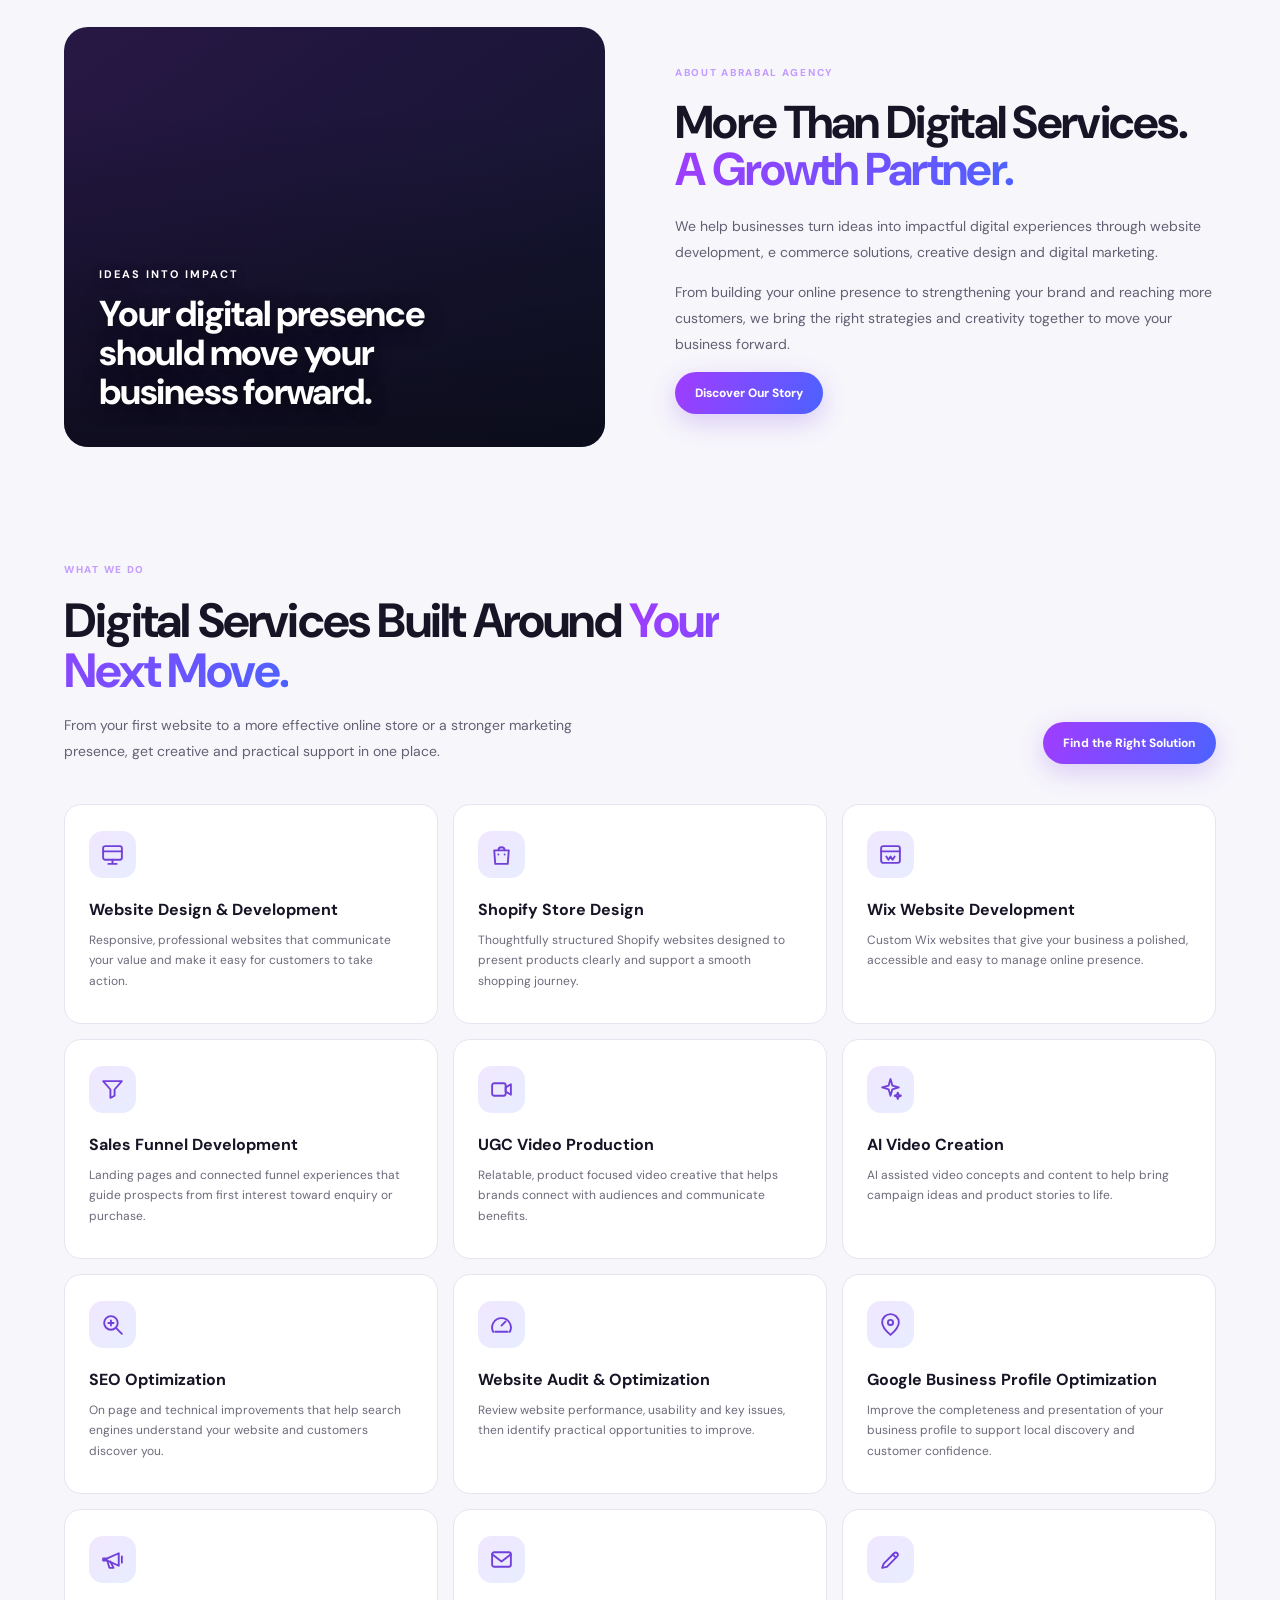
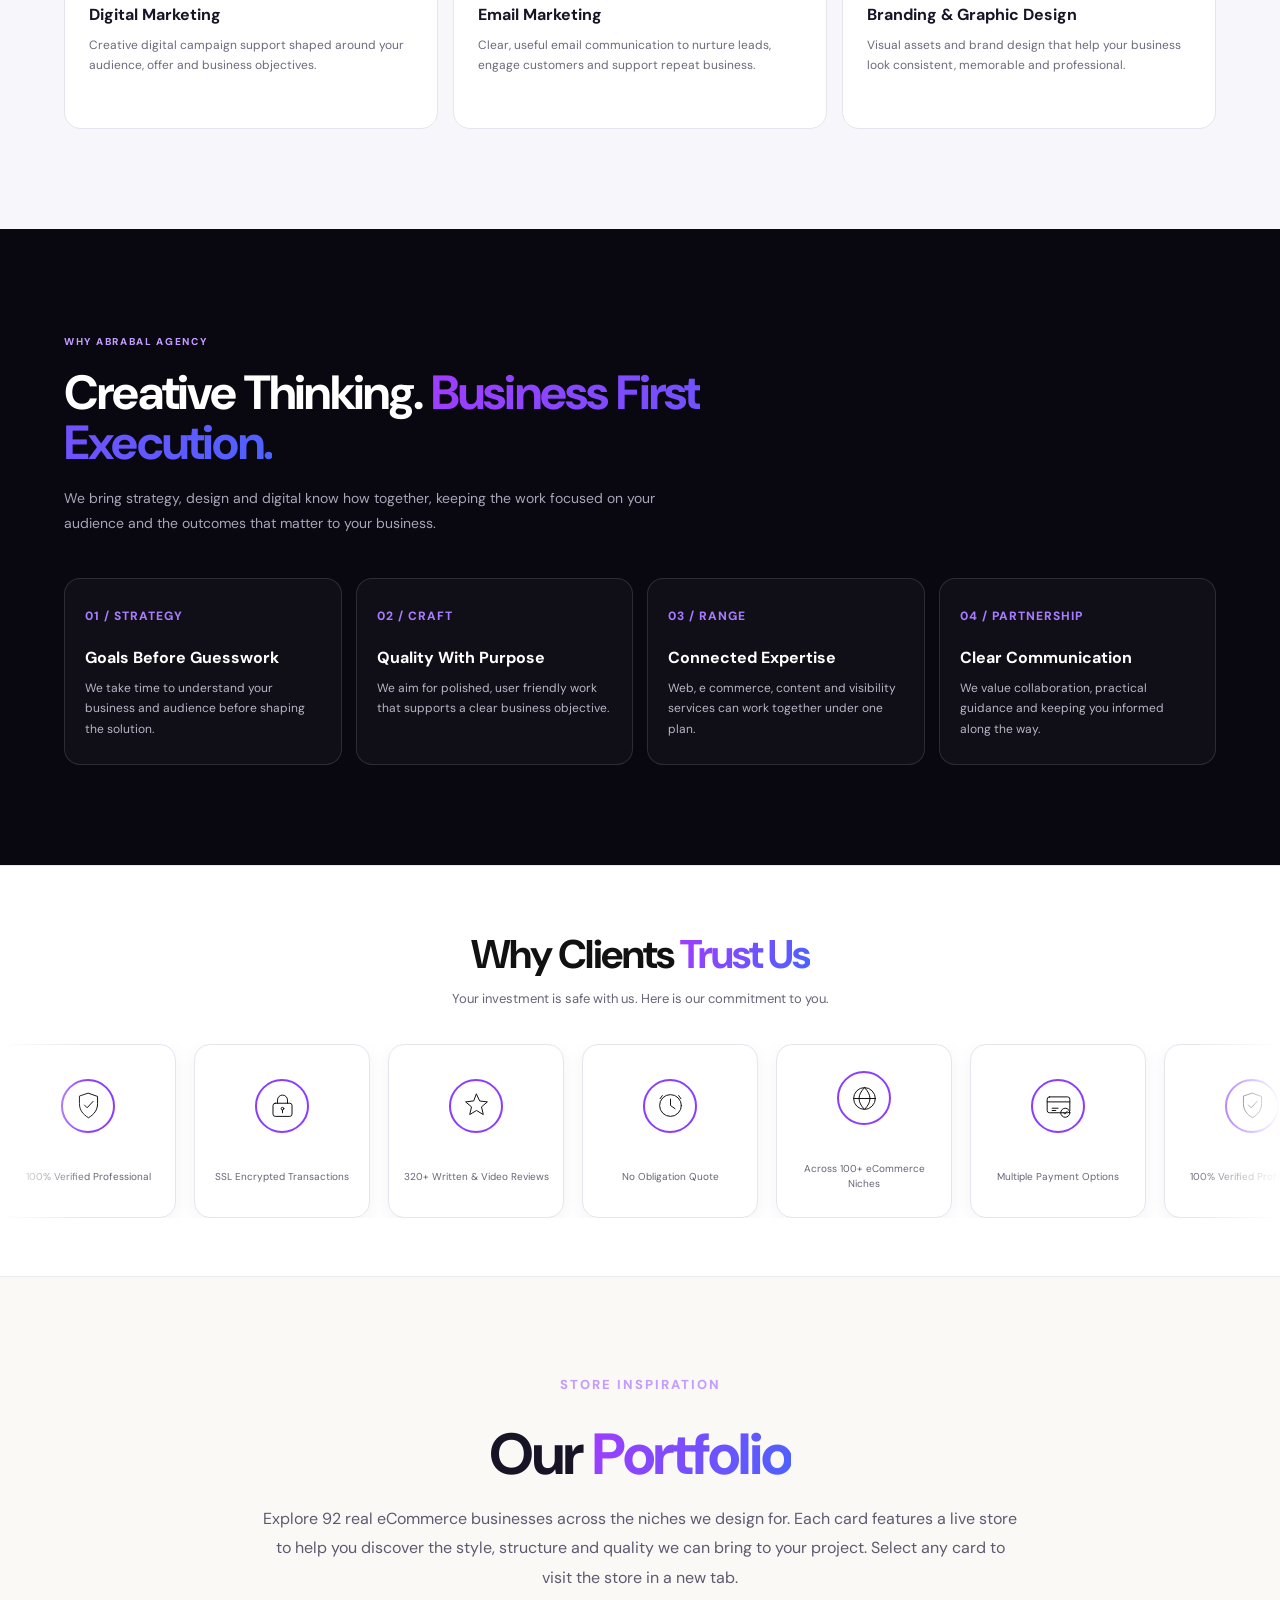
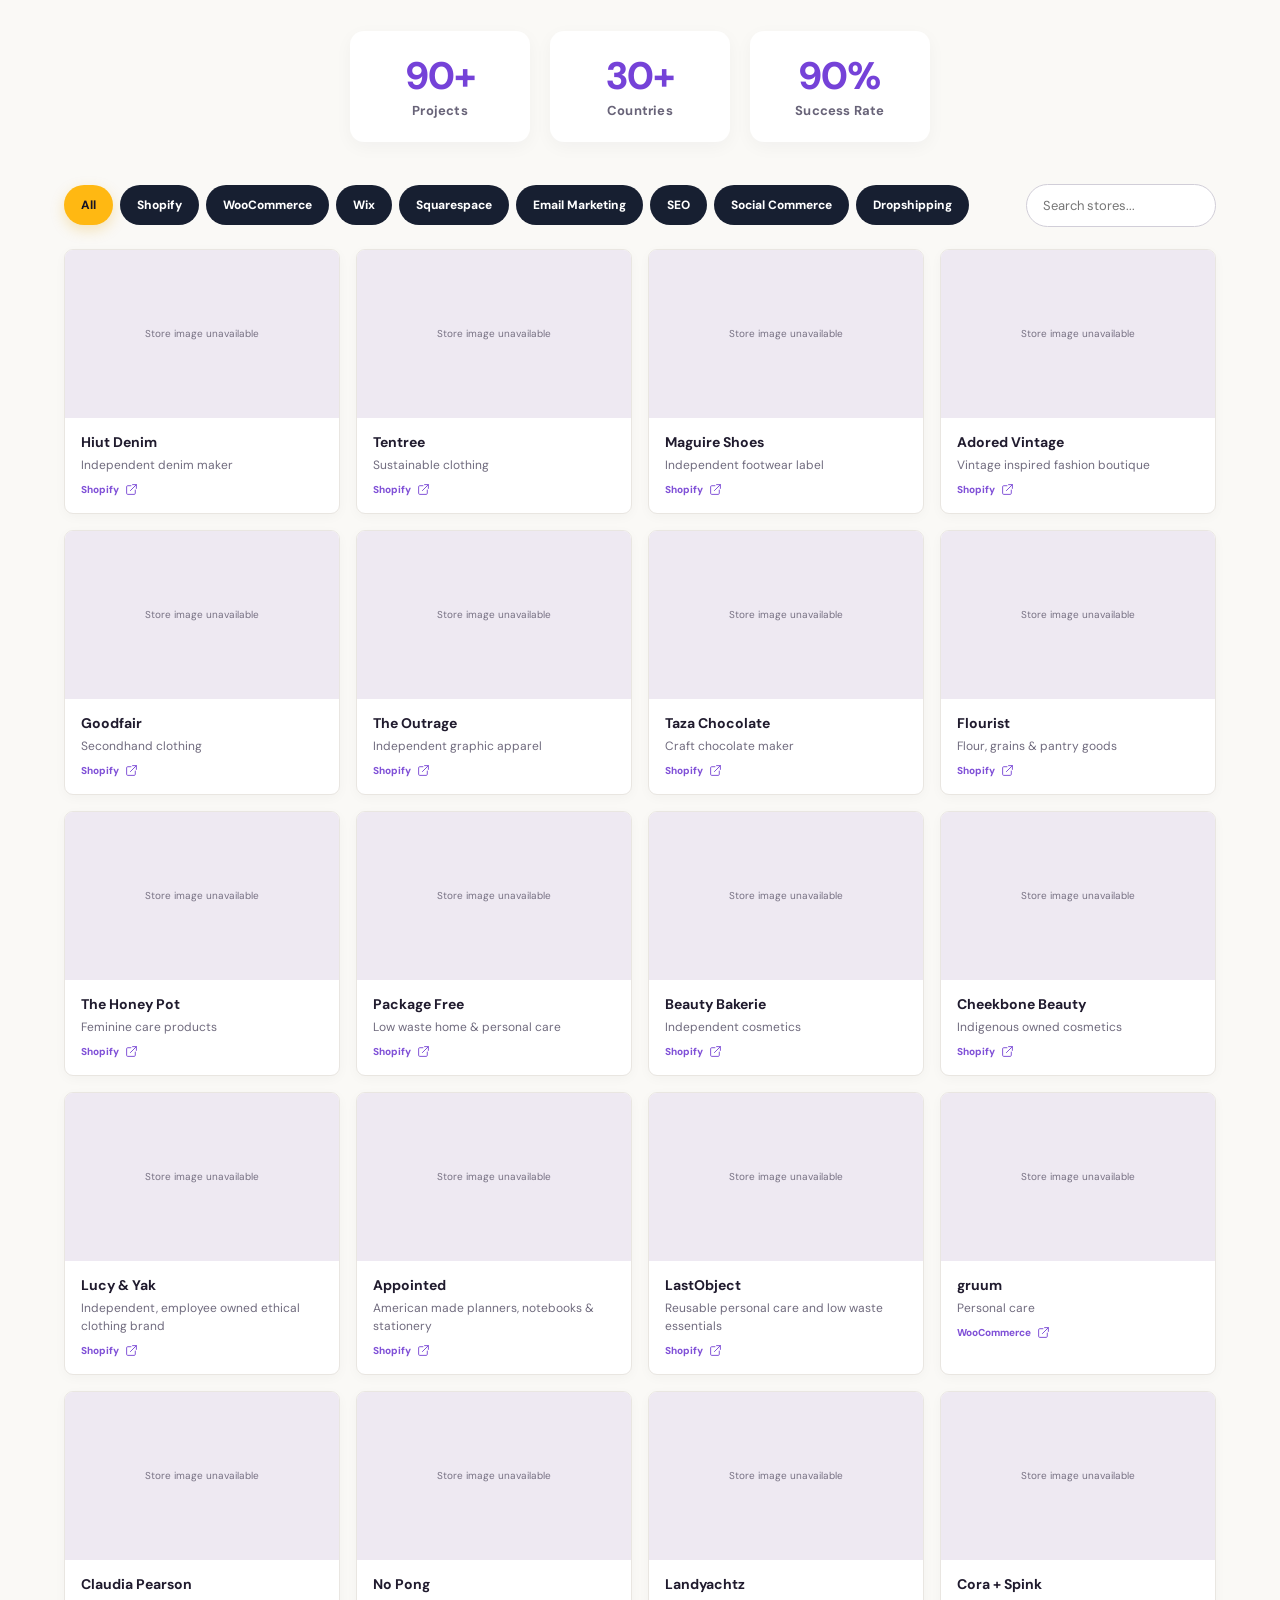
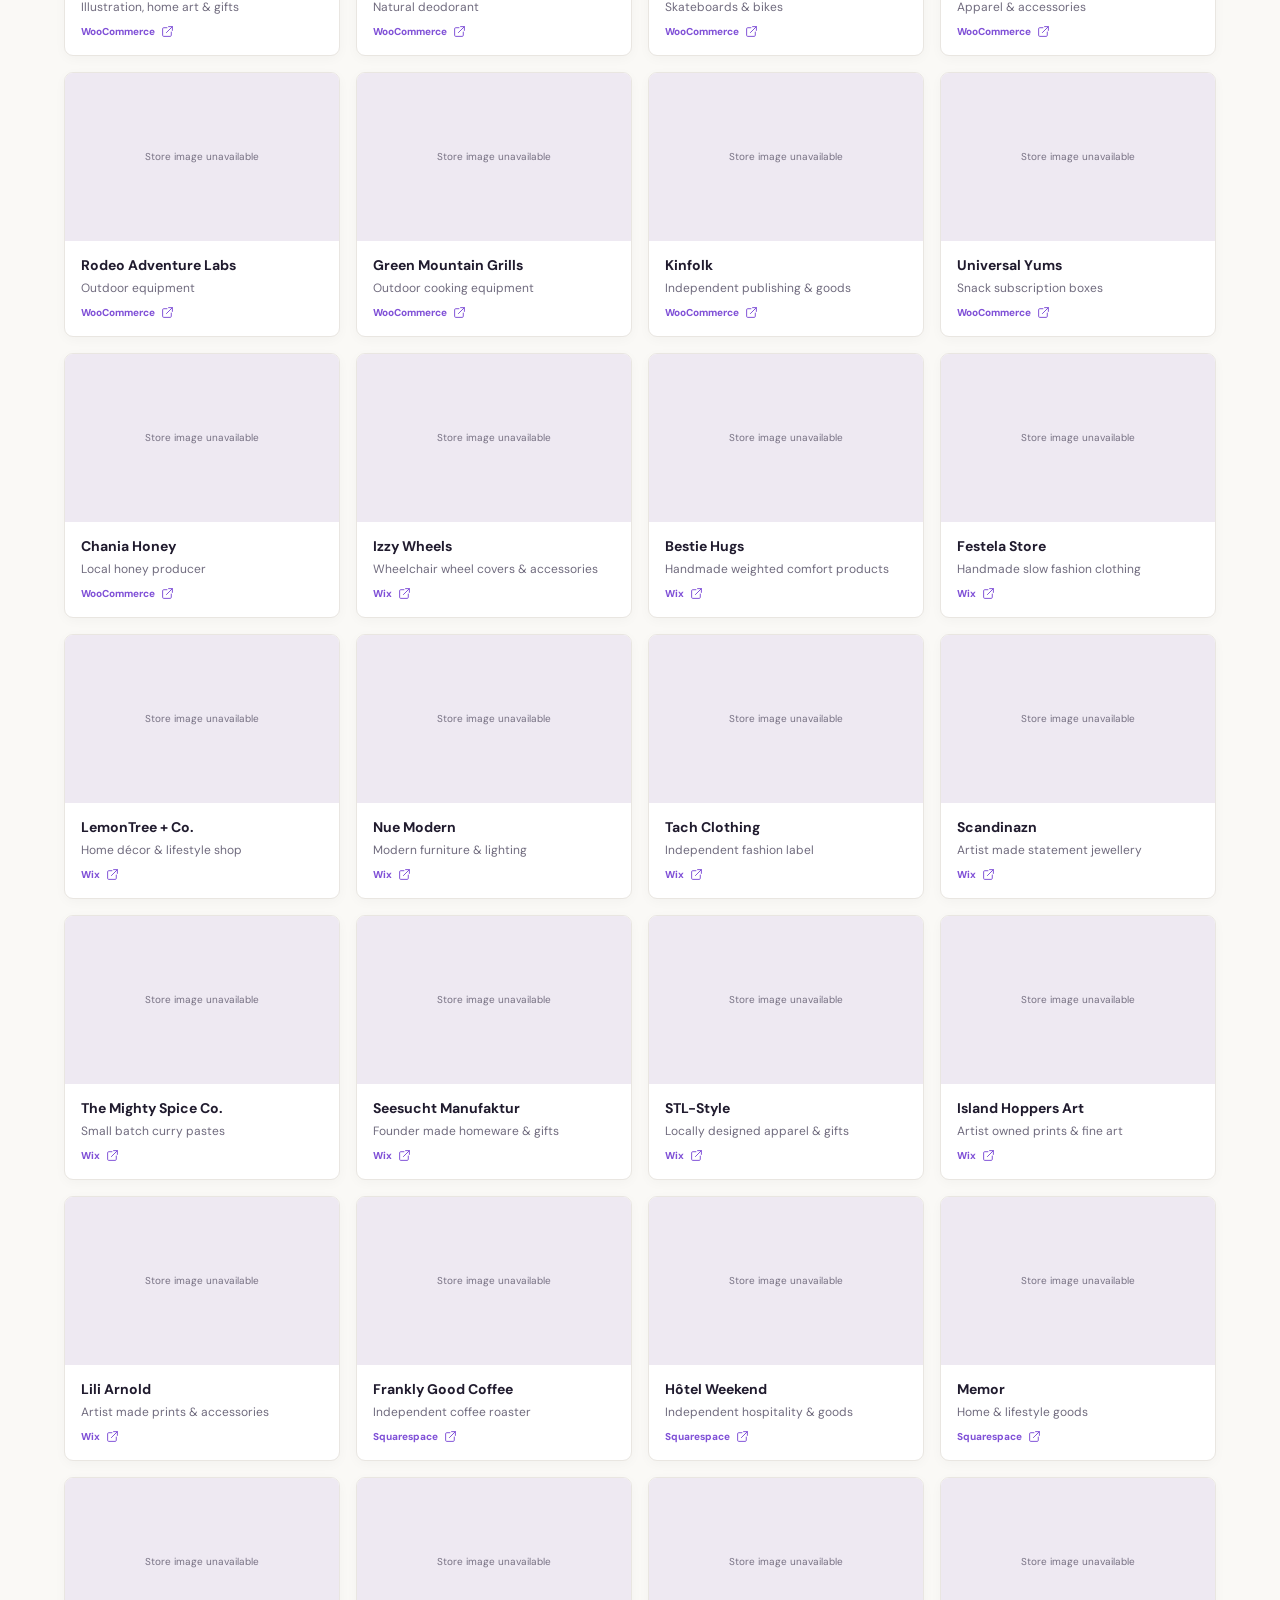
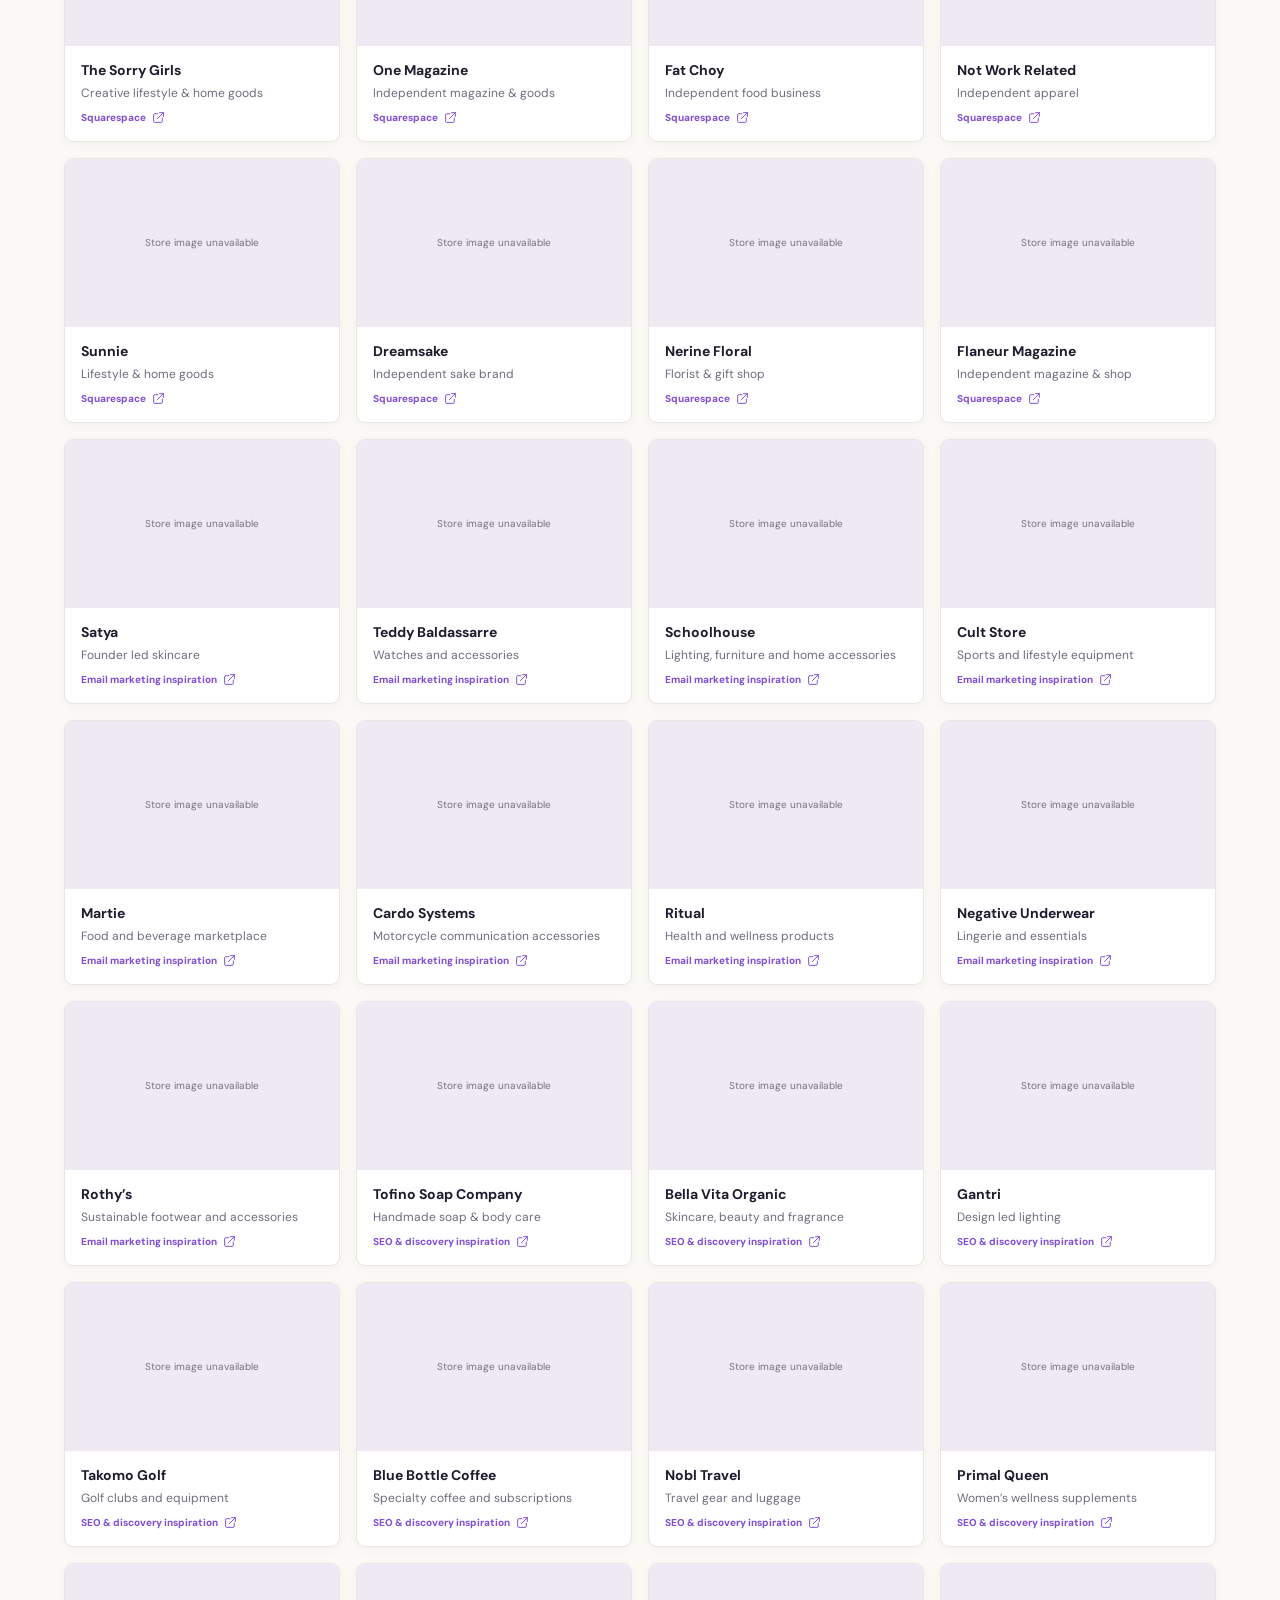
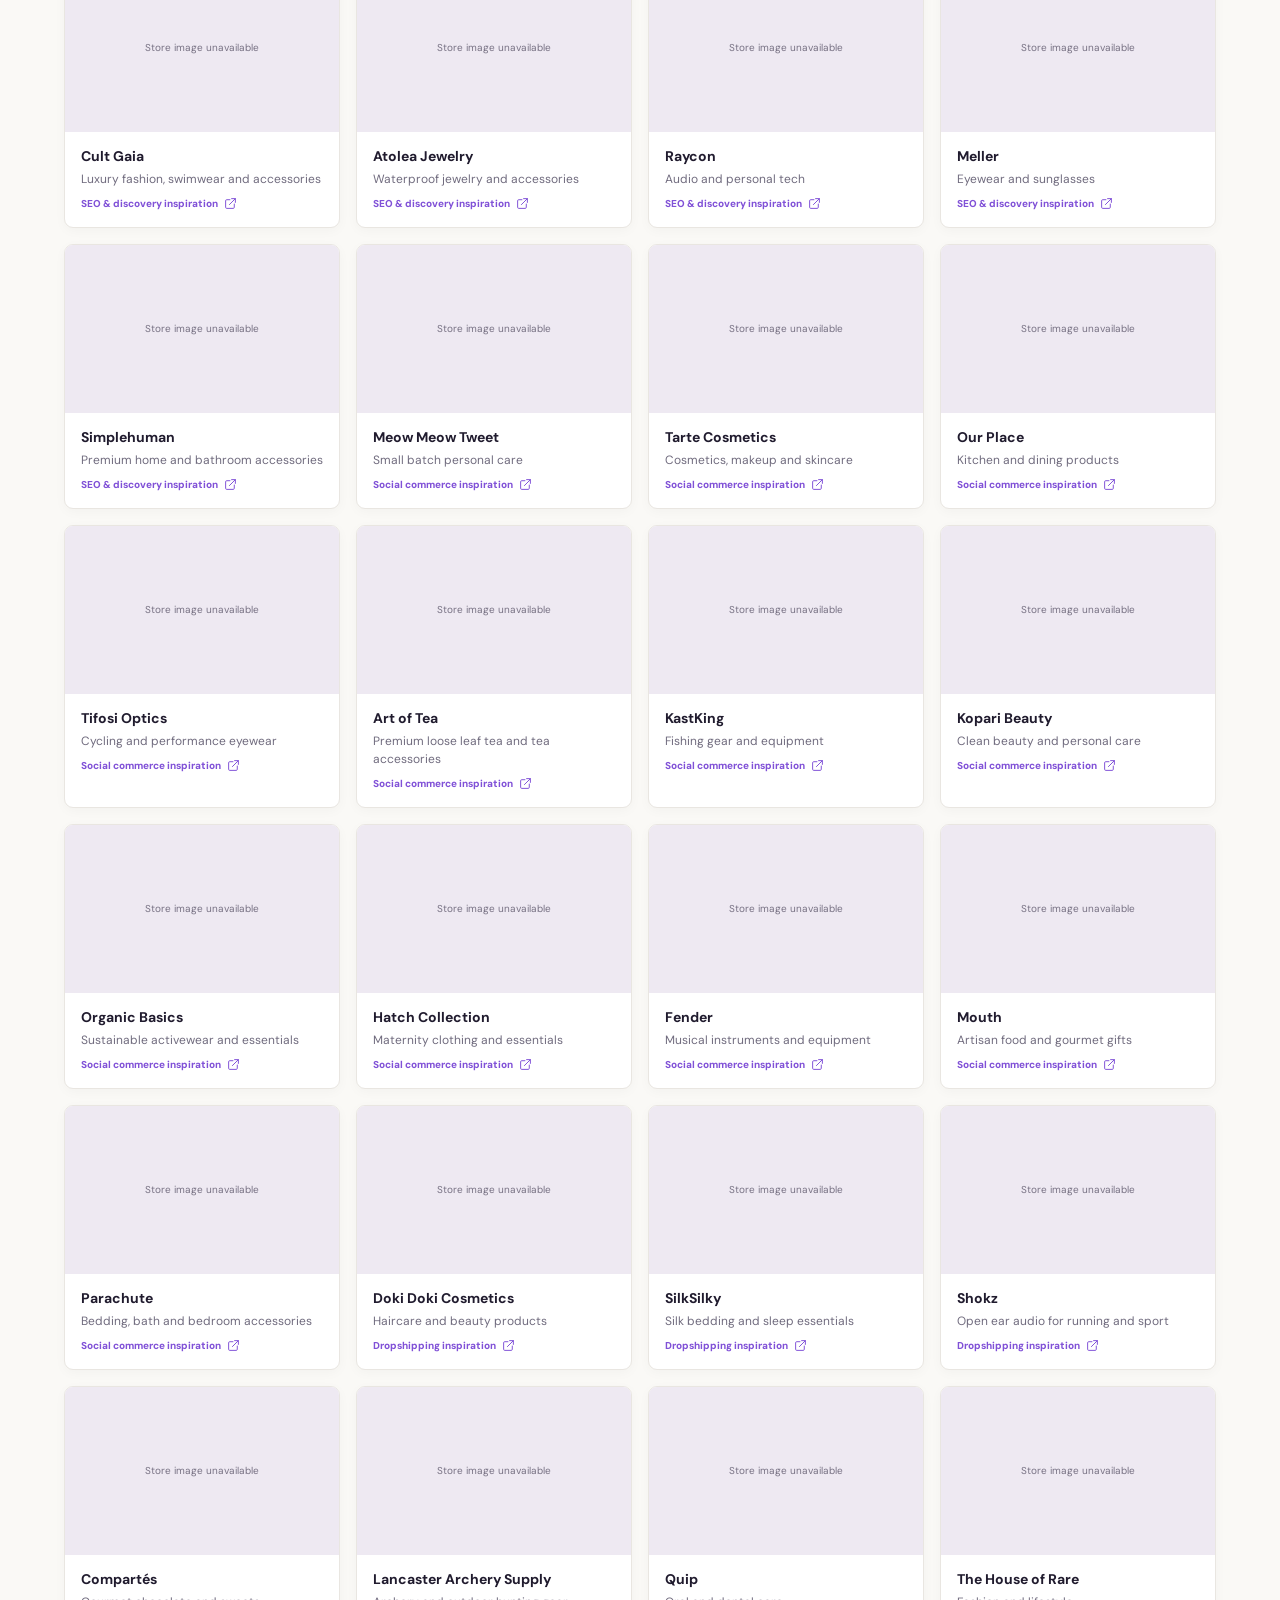
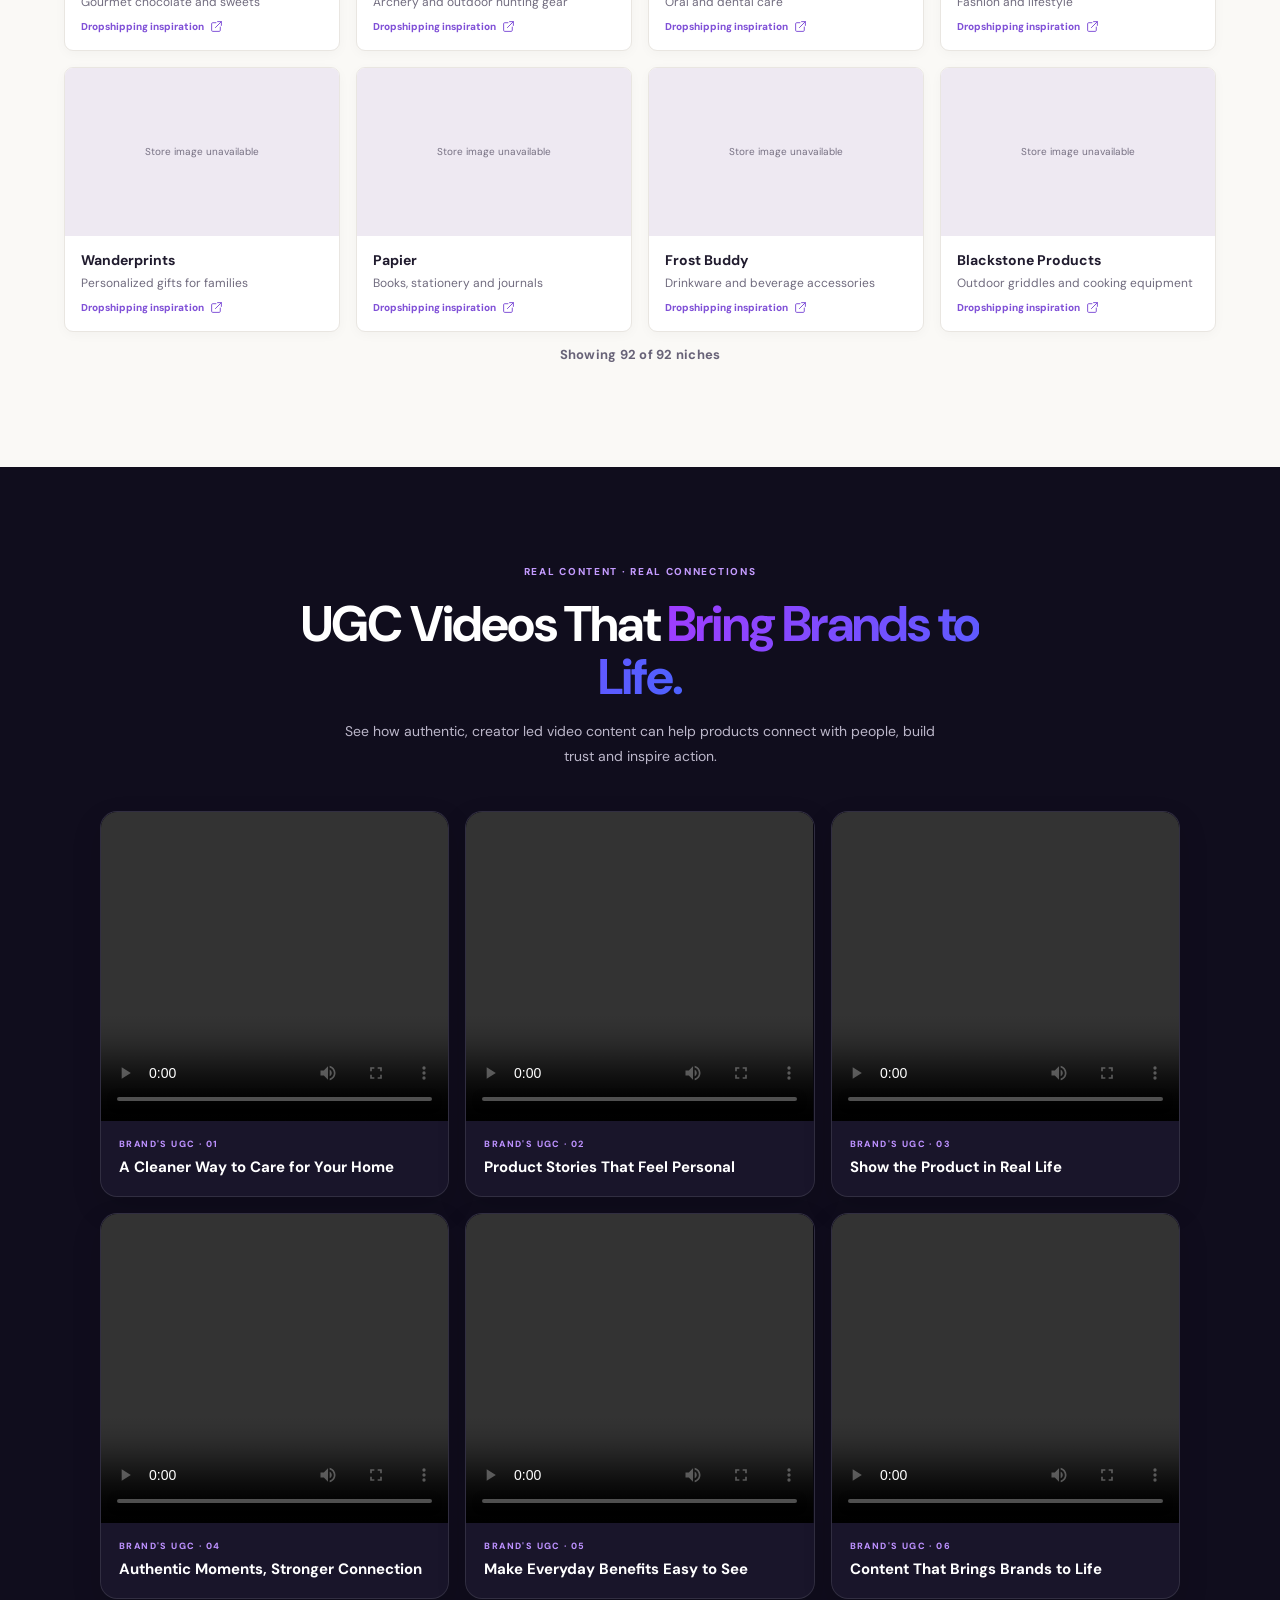
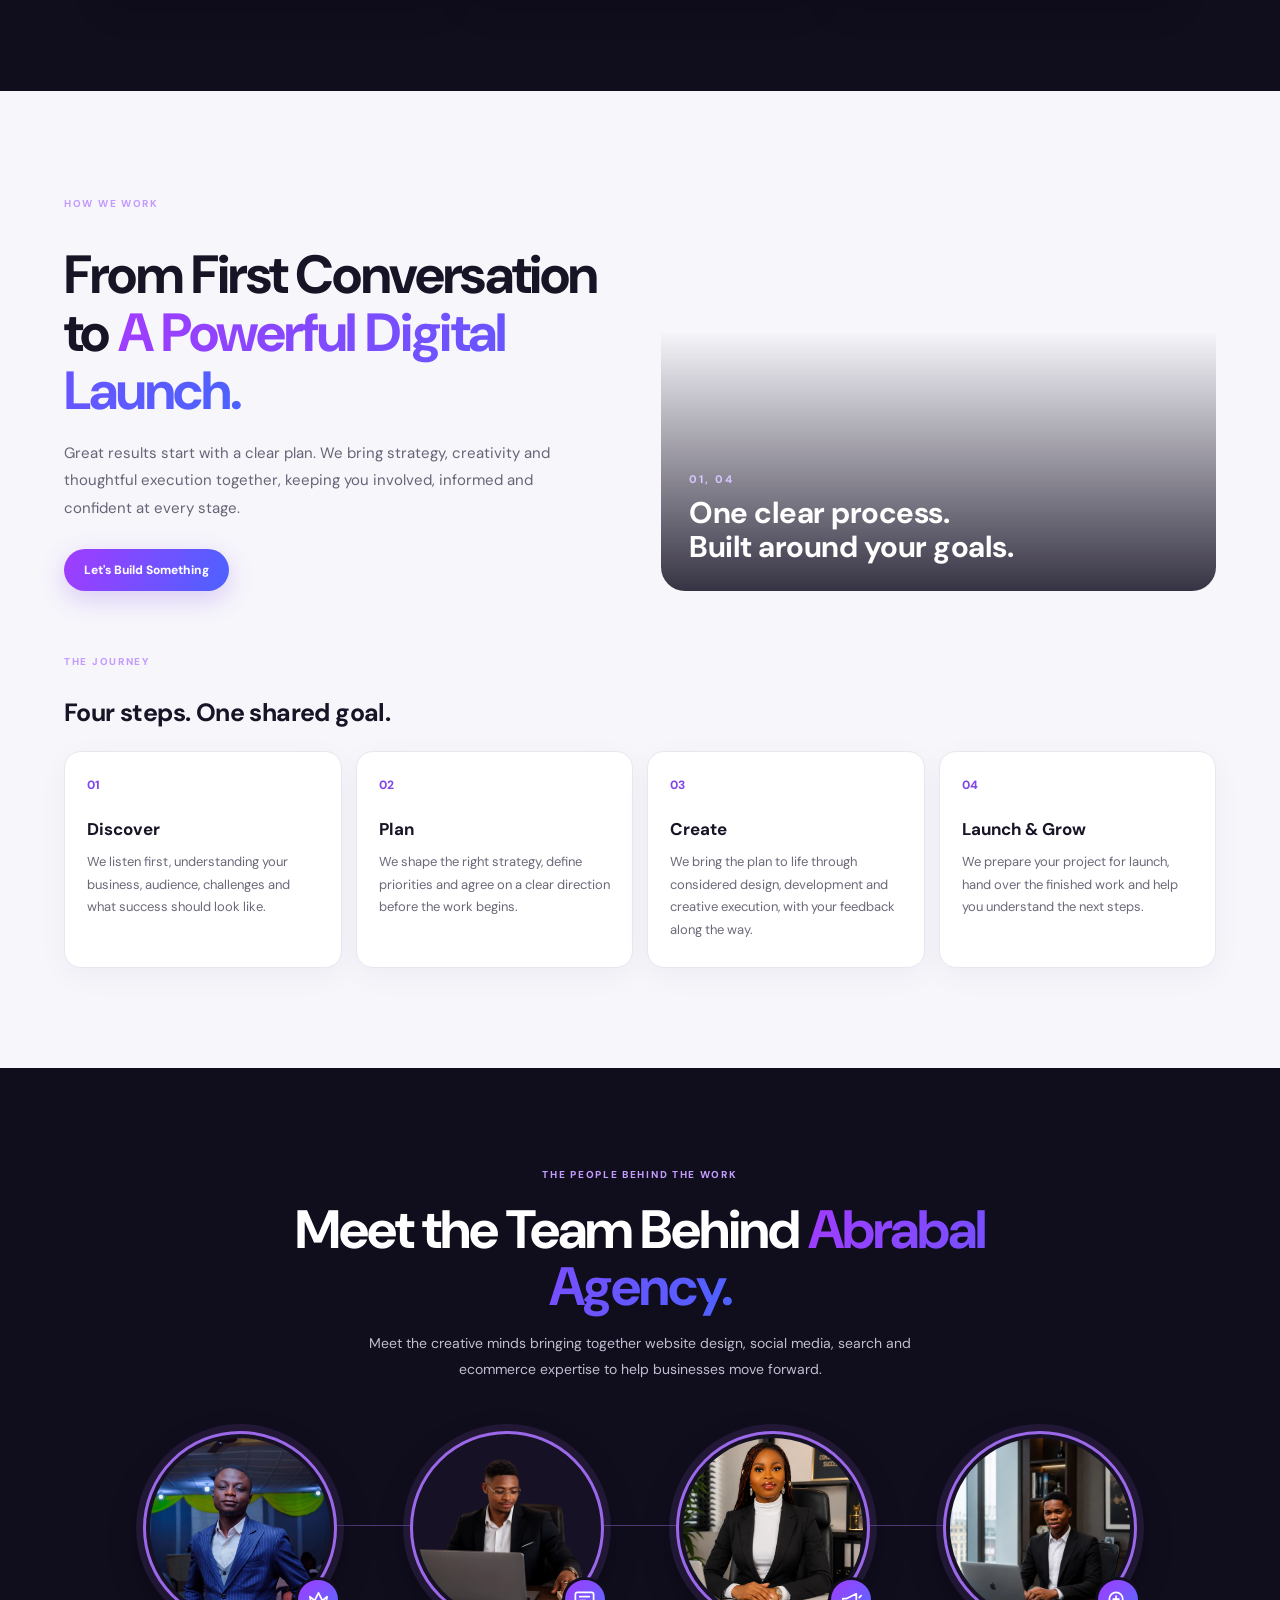
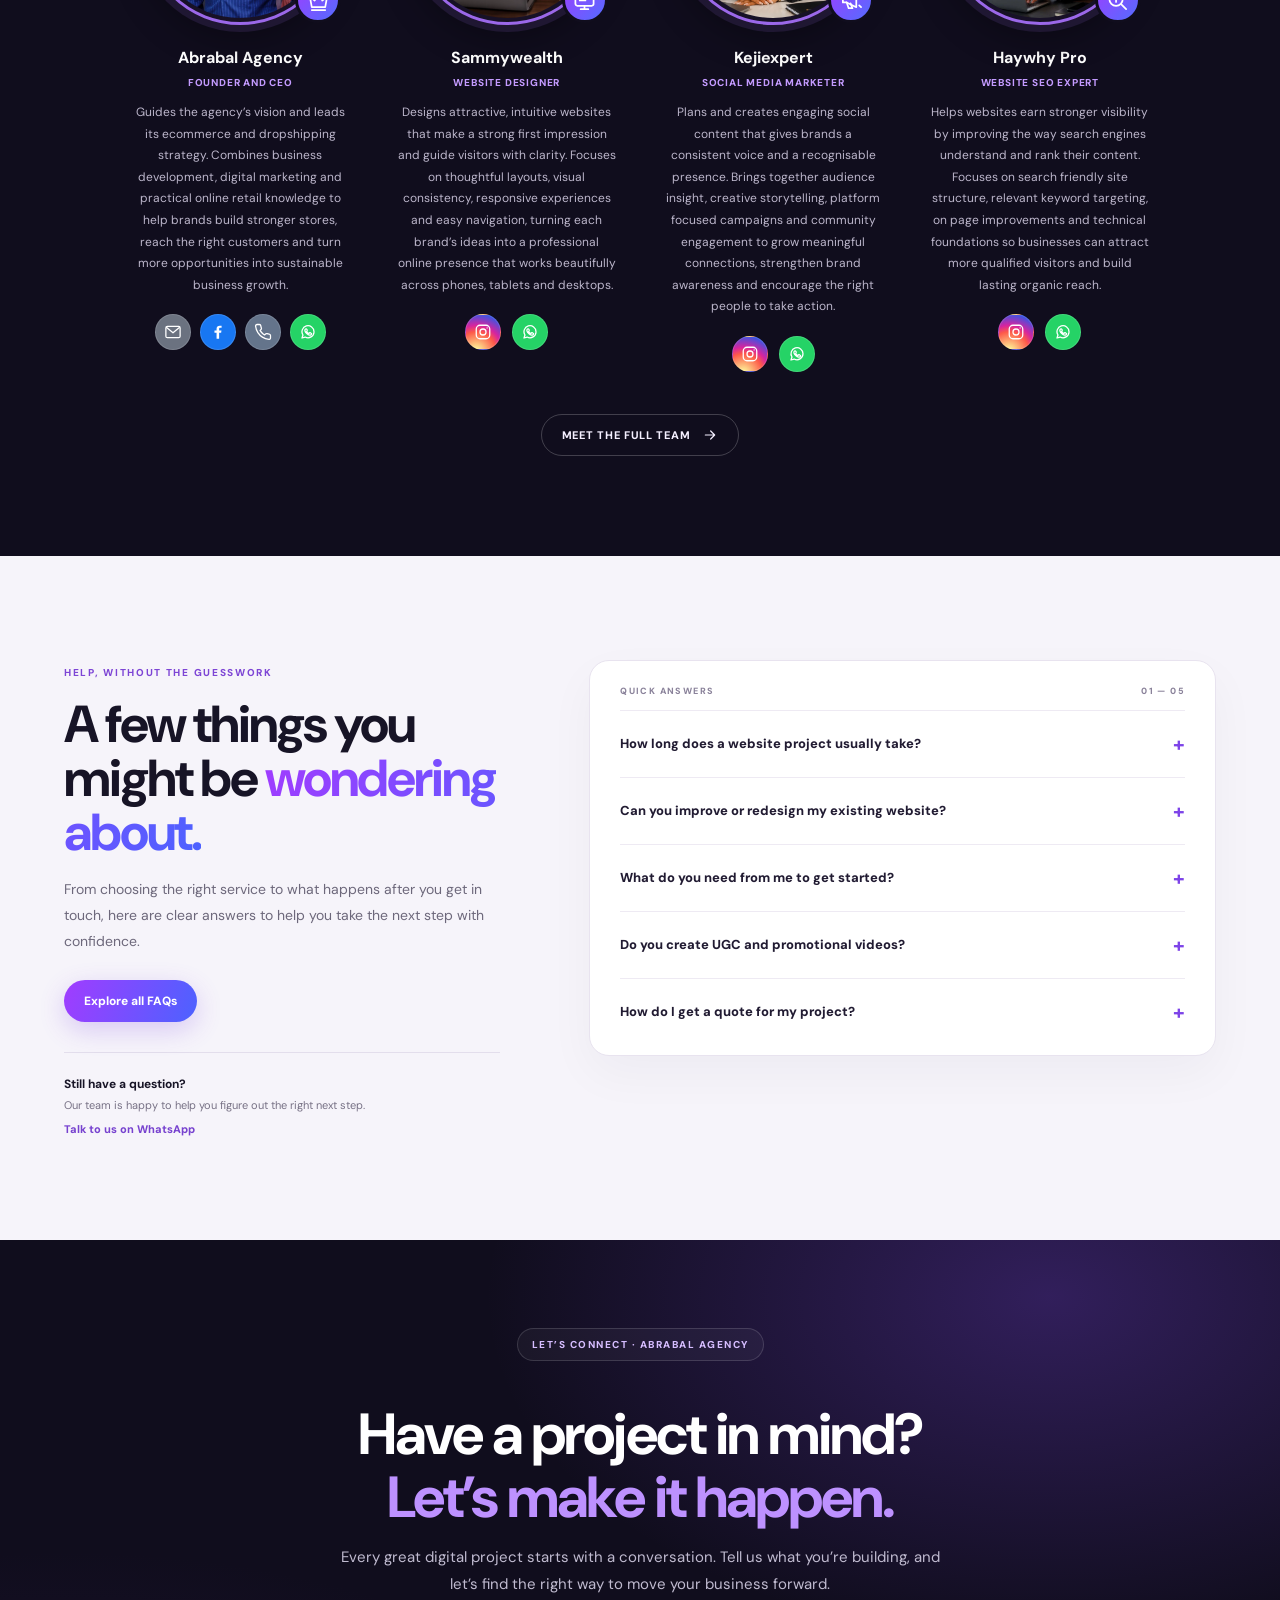
==== commit 91797dda: "Update CEO email and primary telephone contact" ====
--- a/index.html
+++ b/index.html
@@ -459,10 +459,10 @@
         <h3>Abrabal Agency</h3><span class="home-team-role">Founder and CEO</span>
         <p>Guides the agency’s vision and leads its ecommerce and dropshipping strategy. Combines business development, digital marketing and practical online retail knowledge to help brands build stronger stores, reach the right customers and turn more opportunities into sustainable business growth.</p>
         <div class="home-team-socials home-team-socials-ceo" aria-label="Abrabal Agency CEO contact details">
-          <a class="social-email" href="mailto:abrabalteamagency@gmail.com" aria-label="Email Abrabal Agency"><svg viewBox="0 0 24 24" aria-hidden="true"><rect x="2.5" y="4.5" width="19" height="15" rx="2"/><path d="m3.5 6 8.5 7 8.5-7"/></svg></a>
+          <a class="social-email" href="mailto:abrabalagency@gmail.com" aria-label="Email Abrabal Agency"><svg viewBox="0 0 24 24" aria-hidden="true"><rect x="2.5" y="4.5" width="19" height="15" rx="2"/><path d="m3.5 6 8.5 7 8.5-7"/></svg></a>
           <a class="social-facebook" href="https://www.facebook.com/profile.php?id=100088809683190&amp;mibextid=ZbWKwL" target="_blank" rel="noopener noreferrer" aria-label="Abrabal Agency on Facebook"><svg viewBox="0 0 24 24" aria-hidden="true"><path d="M13.5 21v-8h2.7l.4-3.1h-3.1v-2c0-.9.3-1.5 1.6-1.5h1.7V3.6c-.3 0-1.3-.1-2.5-.1-2.5 0-4.2 1.5-4.2 4.3v2.1H7.3V13h2.8v8h3.4Z"/></svg></a>
-          <a class="social-phone" href="tel:+23408103813072" aria-label="Call Abrabal Agency on +234 810 381 3072"><svg viewBox="0 0 24 24" aria-hidden="true"><path d="M7 3H4.5A1.5 1.5 0 0 0 3 4.5C3 13.6 10.4 21 19.5 21a1.5 1.5 0 0 0 1.5-1.5V17l-5-2-2 2a14 14 0 0 1-6-6l2-2-2-6Z"/></svg></a>
-          <a class="social-phone" href="tel:08081210938" aria-label="Call Abrabal Agency on 0808 121 0938"><svg viewBox="0 0 24 24" aria-hidden="true"><path d="M7 3H4.5A1.5 1.5 0 0 0 3 4.5C3 13.6 10.4 21 19.5 21a1.5 1.5 0 0 0 1.5-1.5V17l-5-2-2 2a14 14 0 0 1-6-6l2-2-2-6Z"/></svg></a>
+          <a class="social-phone" href="tel:+2348103813072" aria-label="Call Abrabal Agency on +234 810 381 3072"><svg viewBox="0 0 24 24" aria-hidden="true"><path d="M22 16.92v3a2 2 0 0 1-2.18 2 19.8 19.8 0 0 1-8.63-3.07 19.5 19.5 0 0 1-6-6A19.8 19.8 0 0 1 2.12 4.2 2 2 0 0 1 4.11 2h3a2 2 0 0 1 2 1.72c.12.96.35 1.9.69 2.8a2 2 0 0 1-.45 2.11L8.08 9.91a16 16 0 0 0 6 6l1.27-1.27a2 2 0 0 1 2.11-.45c.9.34 1.84.57 2.8.69A2 2 0 0 1 22 16.92Z"/></svg></a>
+          
           <a class="social-whatsapp" href="https://wa.me/2348081210938" target="_blank" rel="noopener noreferrer" aria-label="Message Abrabal Agency on WhatsApp"><svg viewBox="0 0 24 24" aria-hidden="true"><path d="M20 11.7a8 8 0 0 1-11.8 7L4 20l1.3-4A8 8 0 1 1 20 11.7Z"/><path d="M8.5 8.2c.2-.5.5-.5.8-.5h.5c.2 0 .4.1.5.4l.7 1.7c.1.2.1.4-.1.6l-.5.6c-.2.2-.2.4-.1.6.6 1 1.4 1.8 2.5 2.3.2.1.4.1.6-.1l.7-.8c.2-.2.4-.2.6-.1l1.6.8c.3.1.4.3.4.5 0 .3-.2 1.2-.8 1.6-.5.4-1.1.6-1.8.4-1-.2-2.3-.8-3.8-2.1-1.2-1.1-2-2.5-2.3-3.5-.3-.9 0-1.8.5-2.4Z"/></svg></a>
         </div>
       </article>
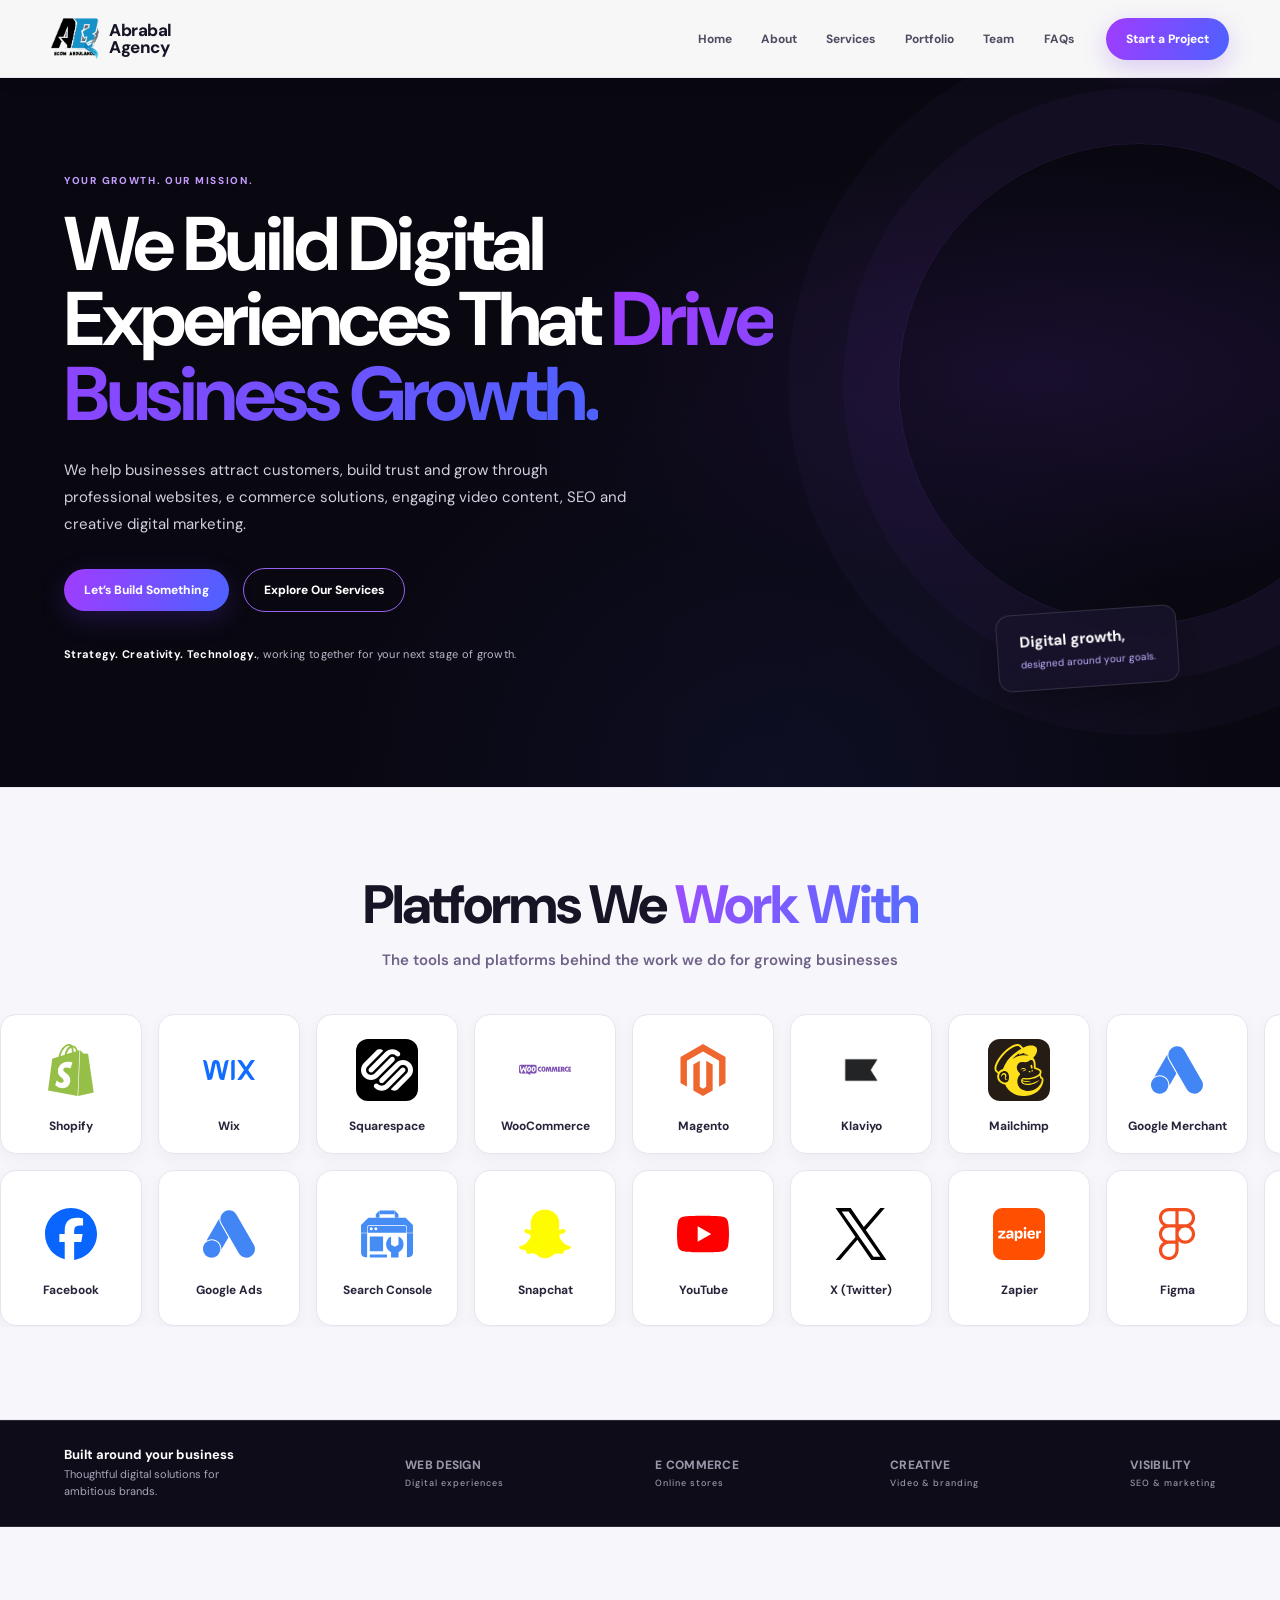
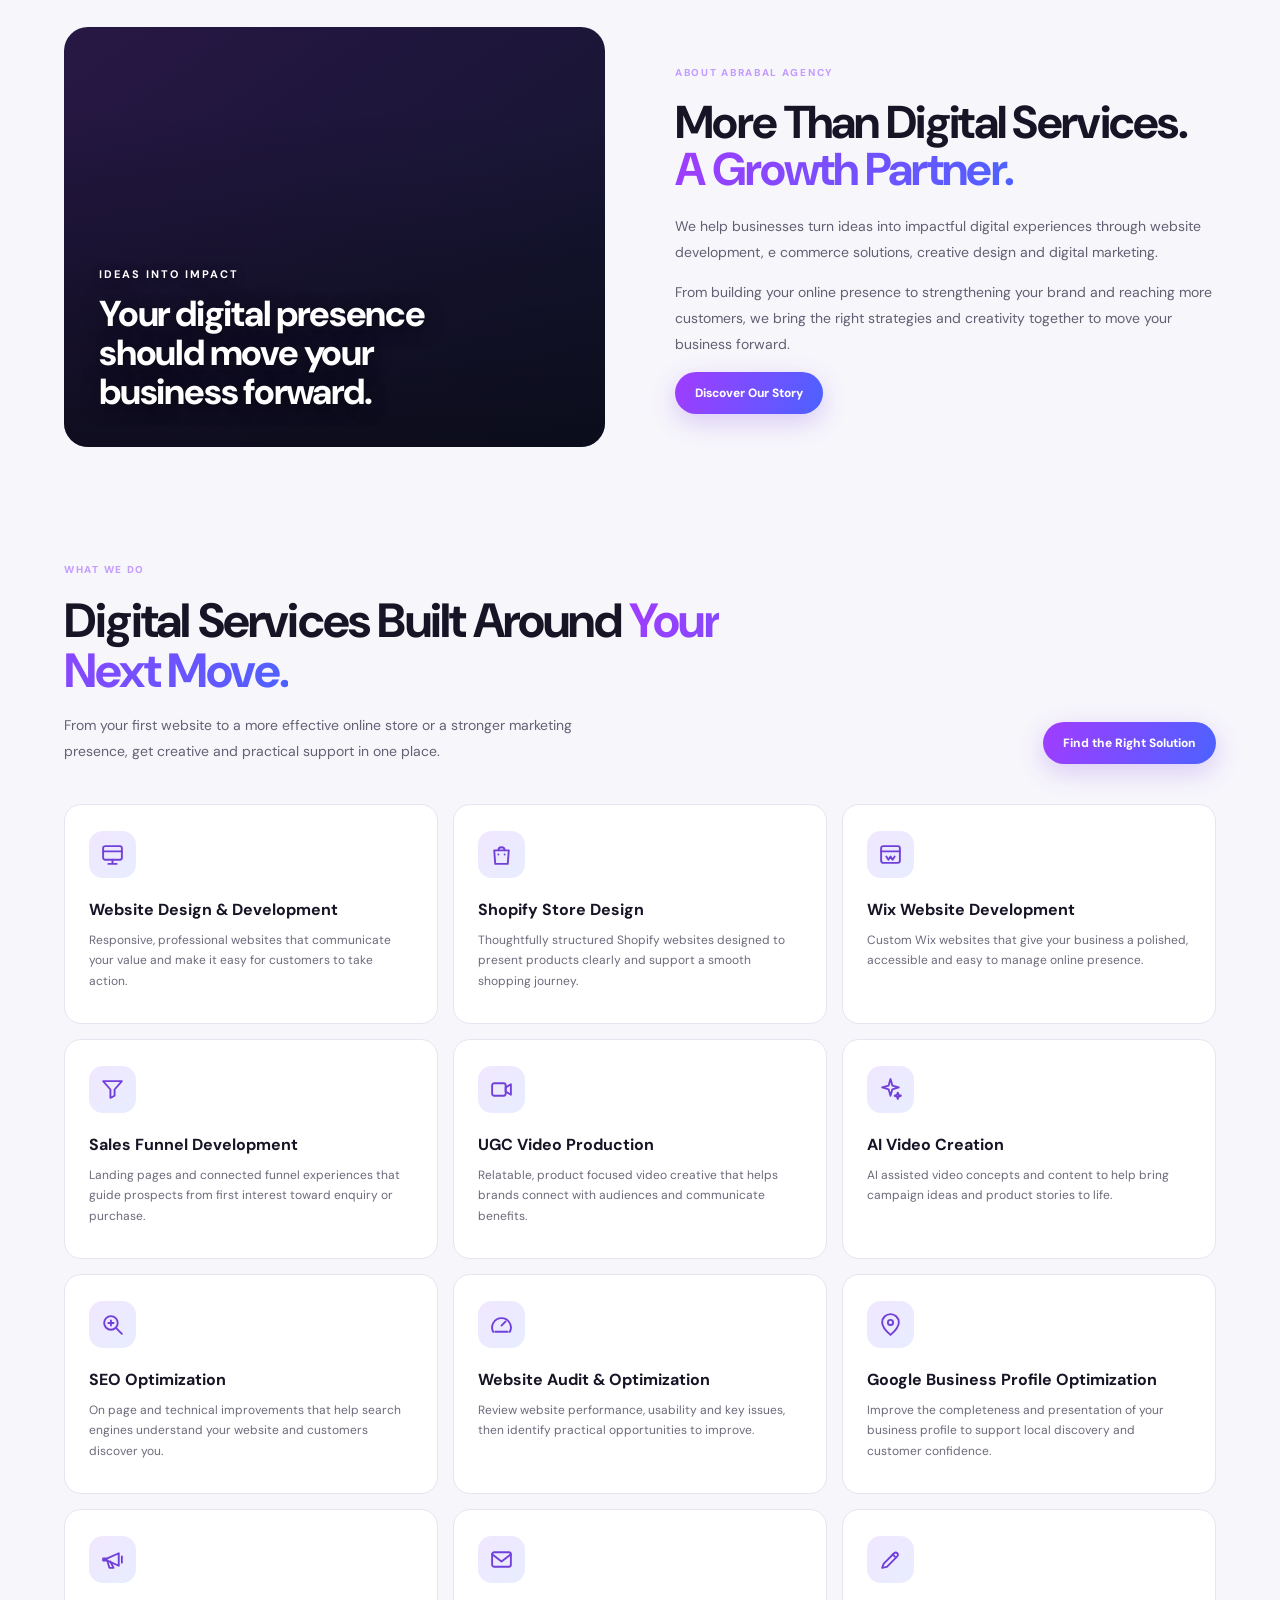
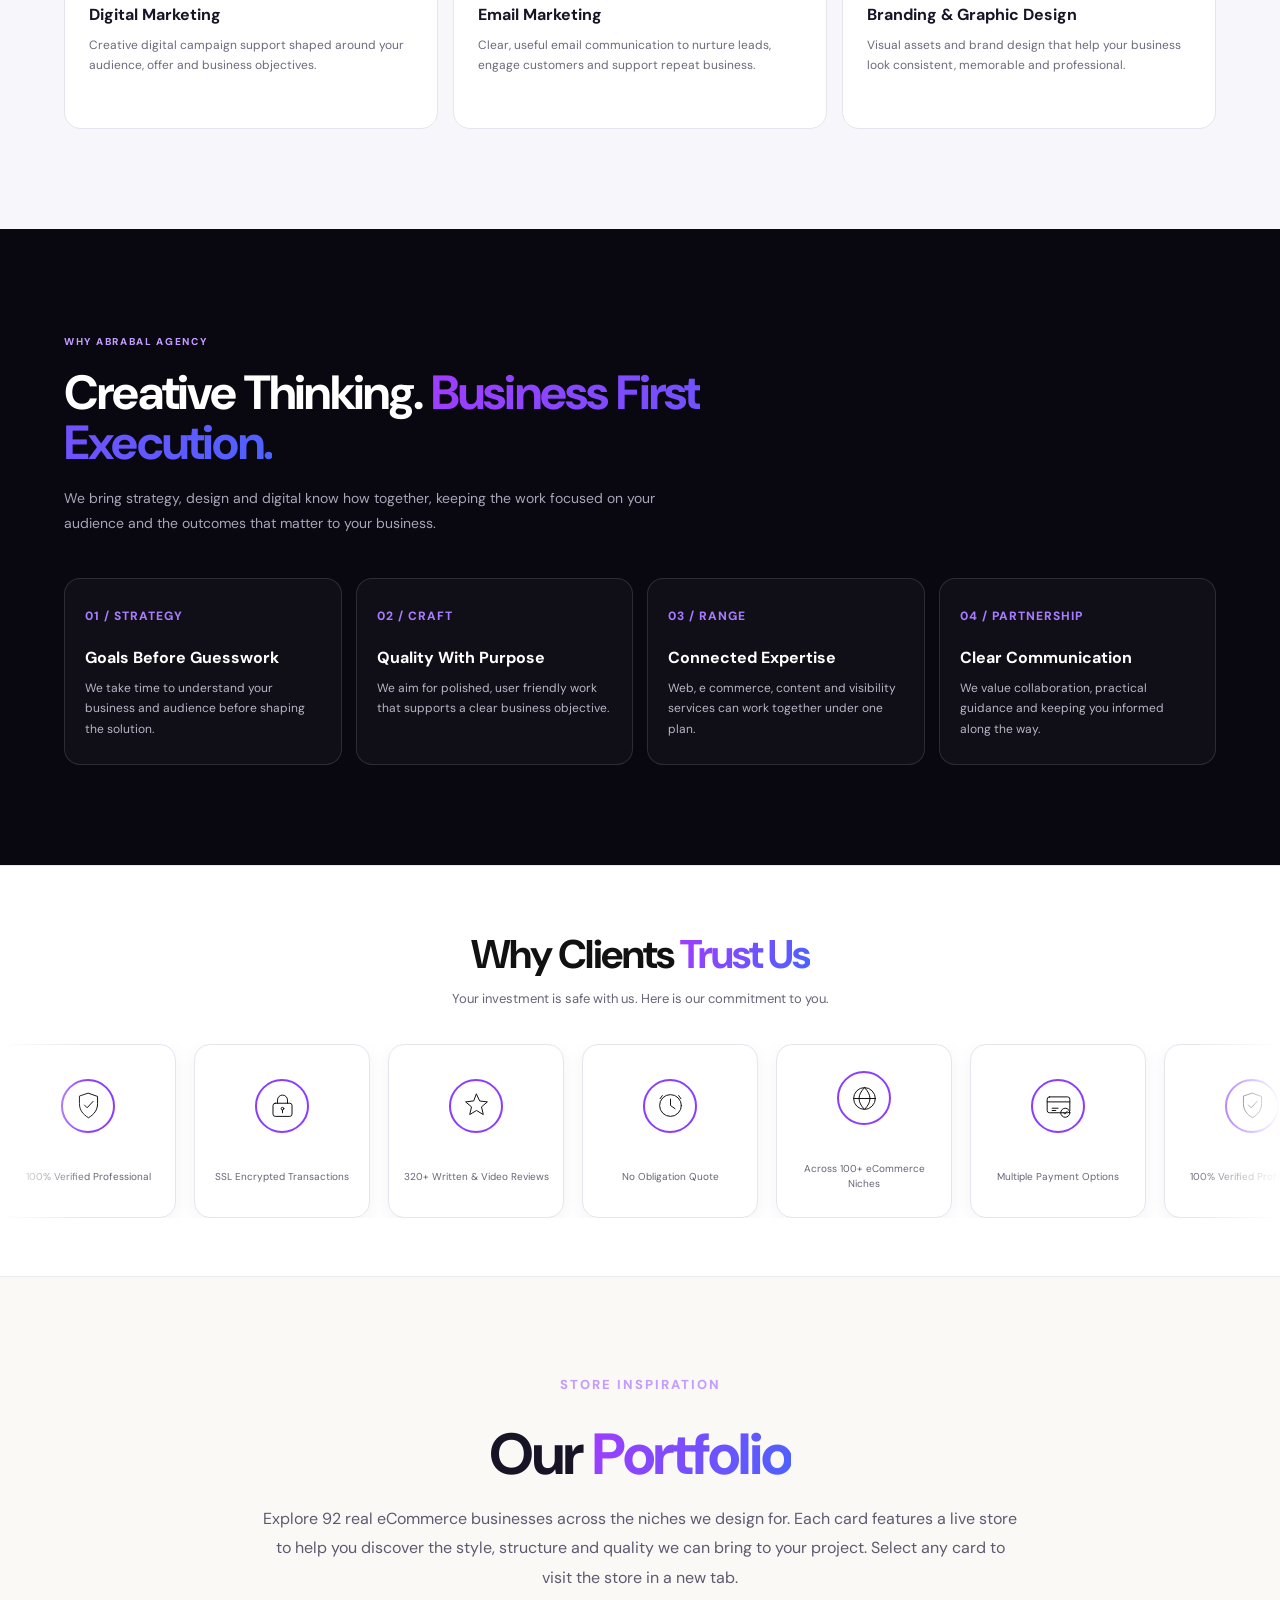
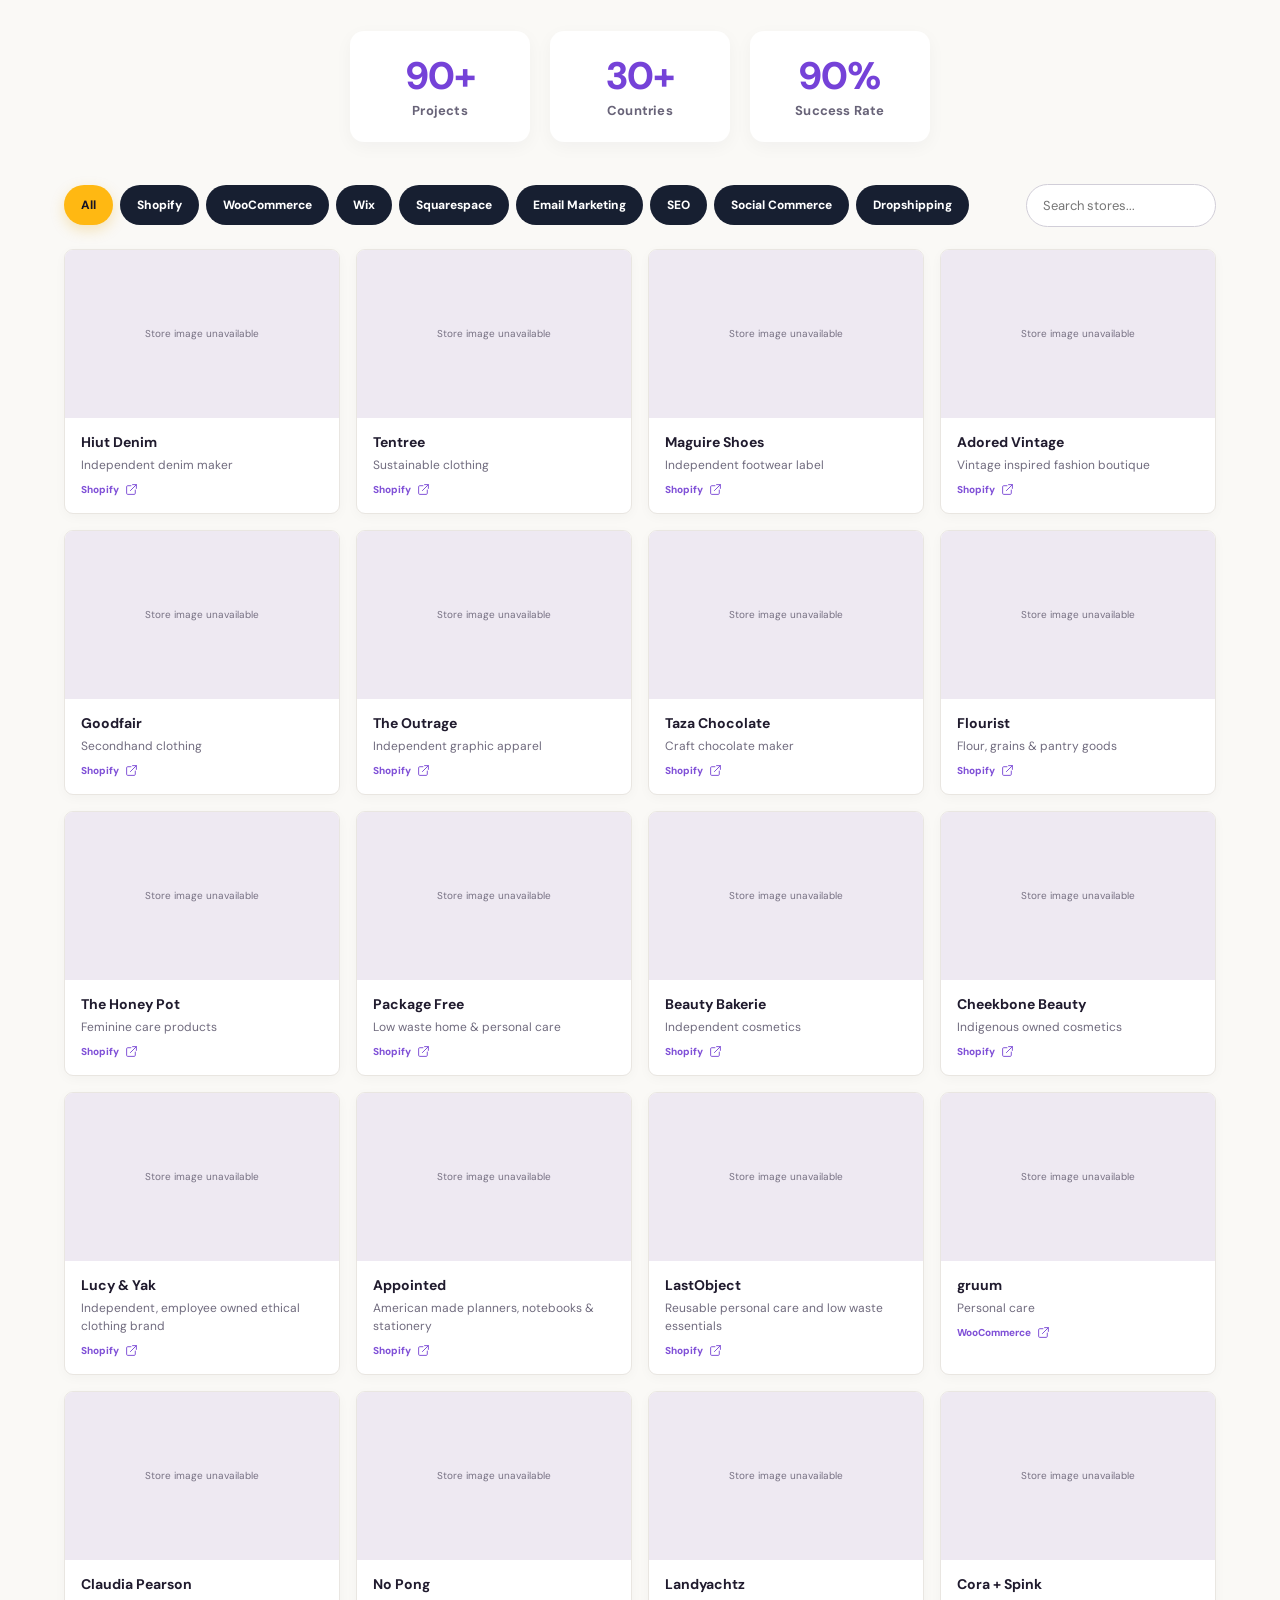
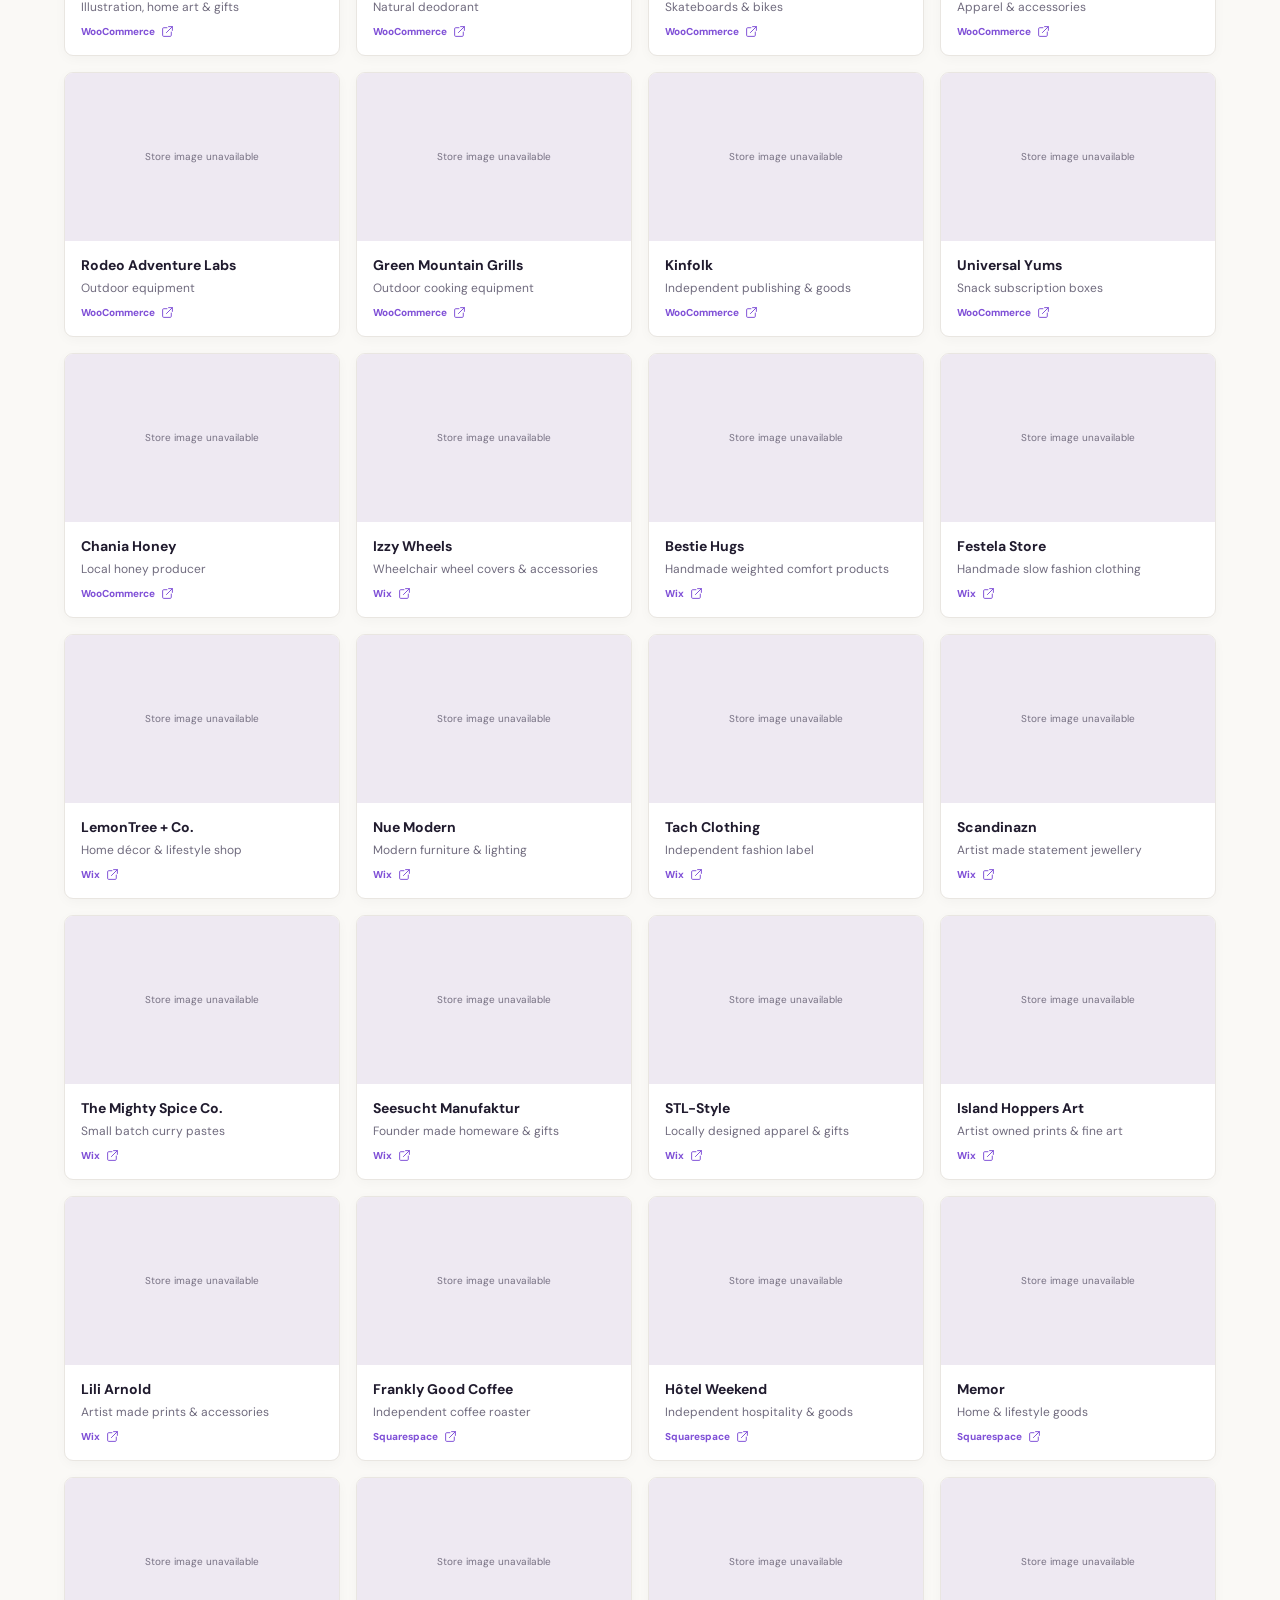
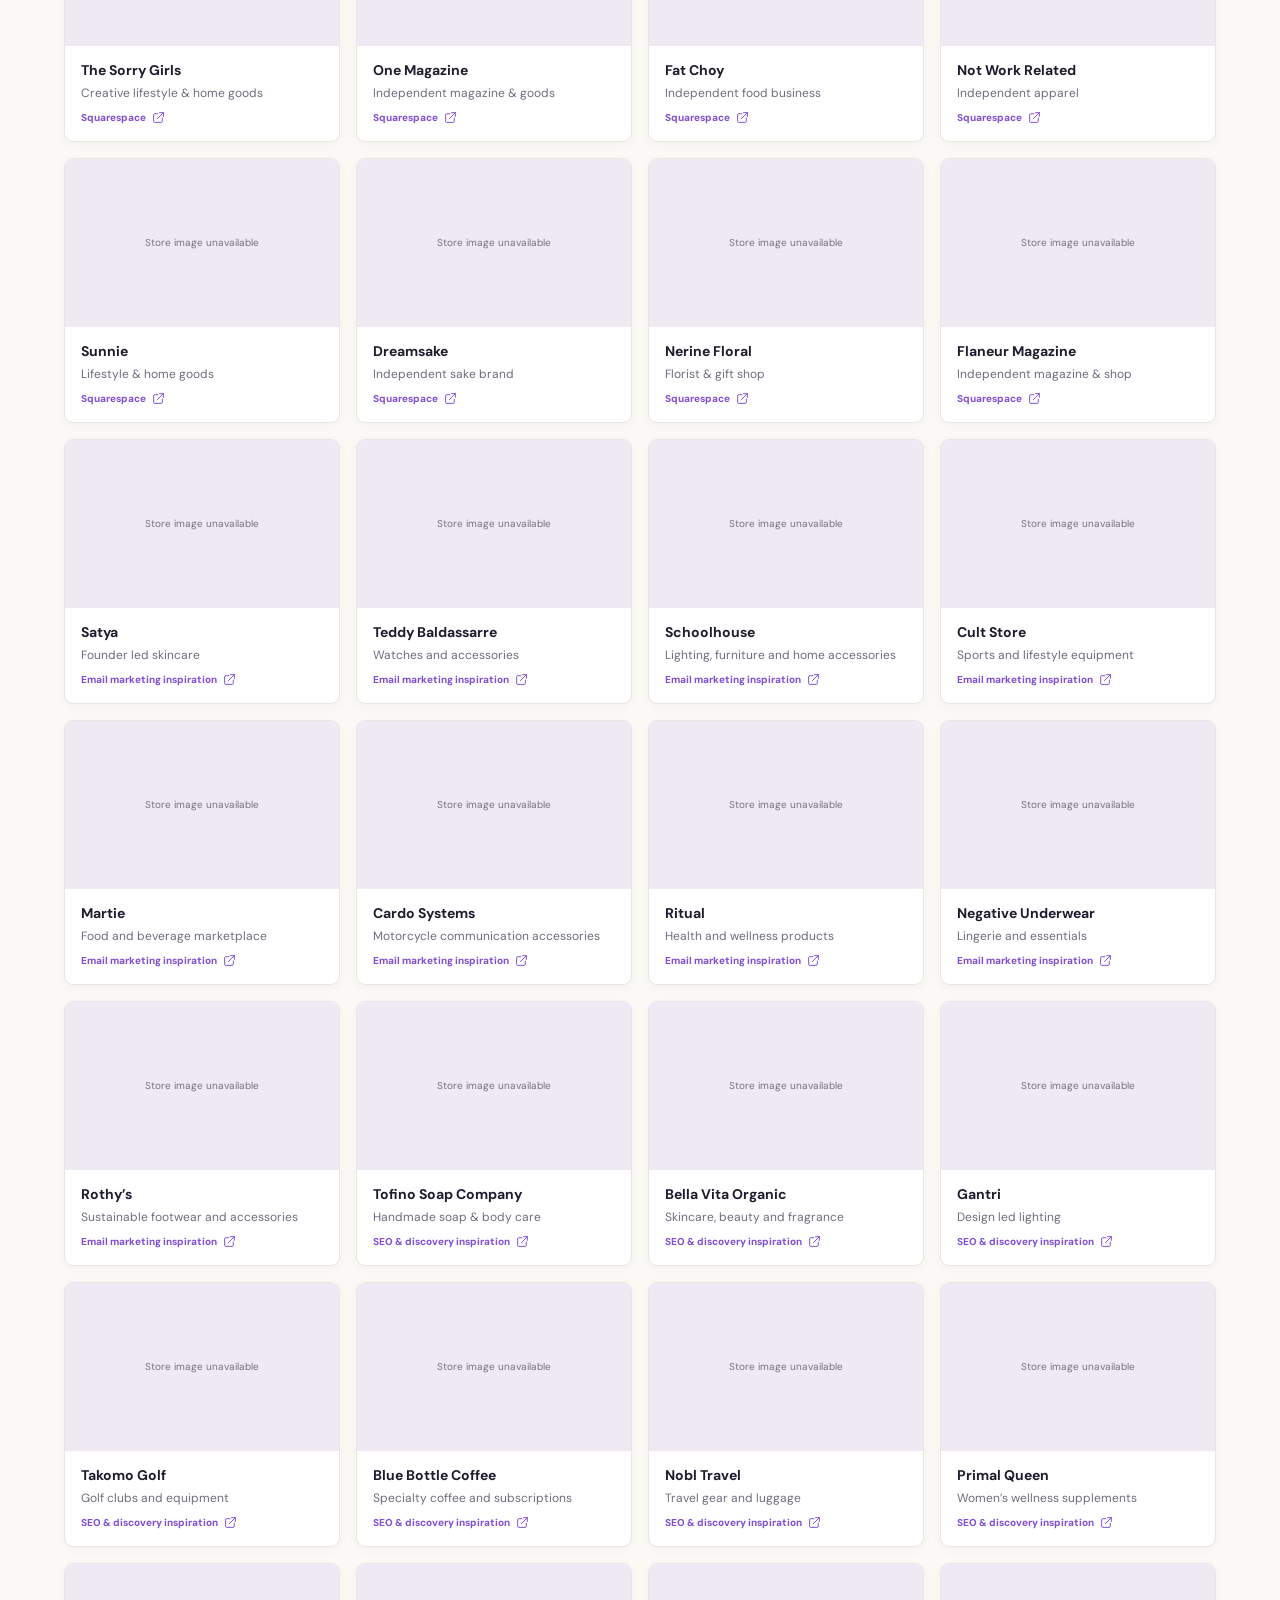
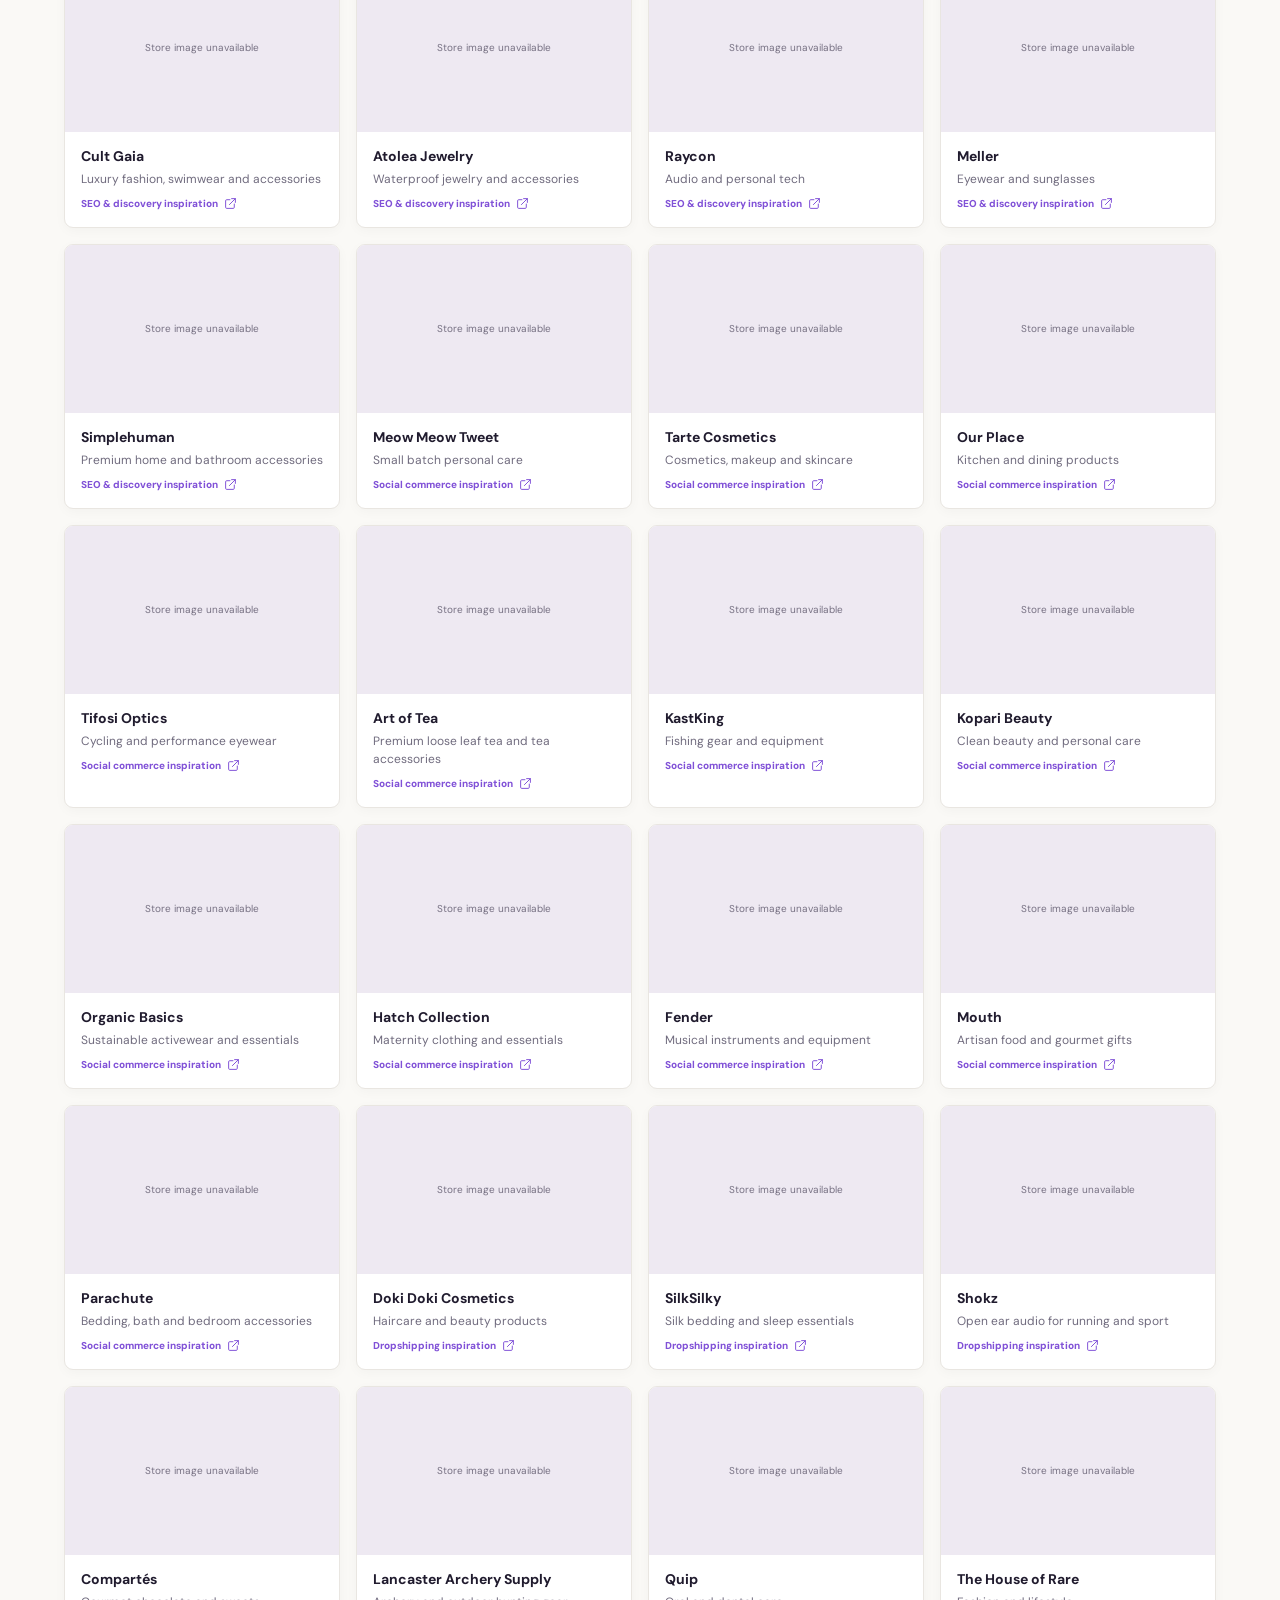
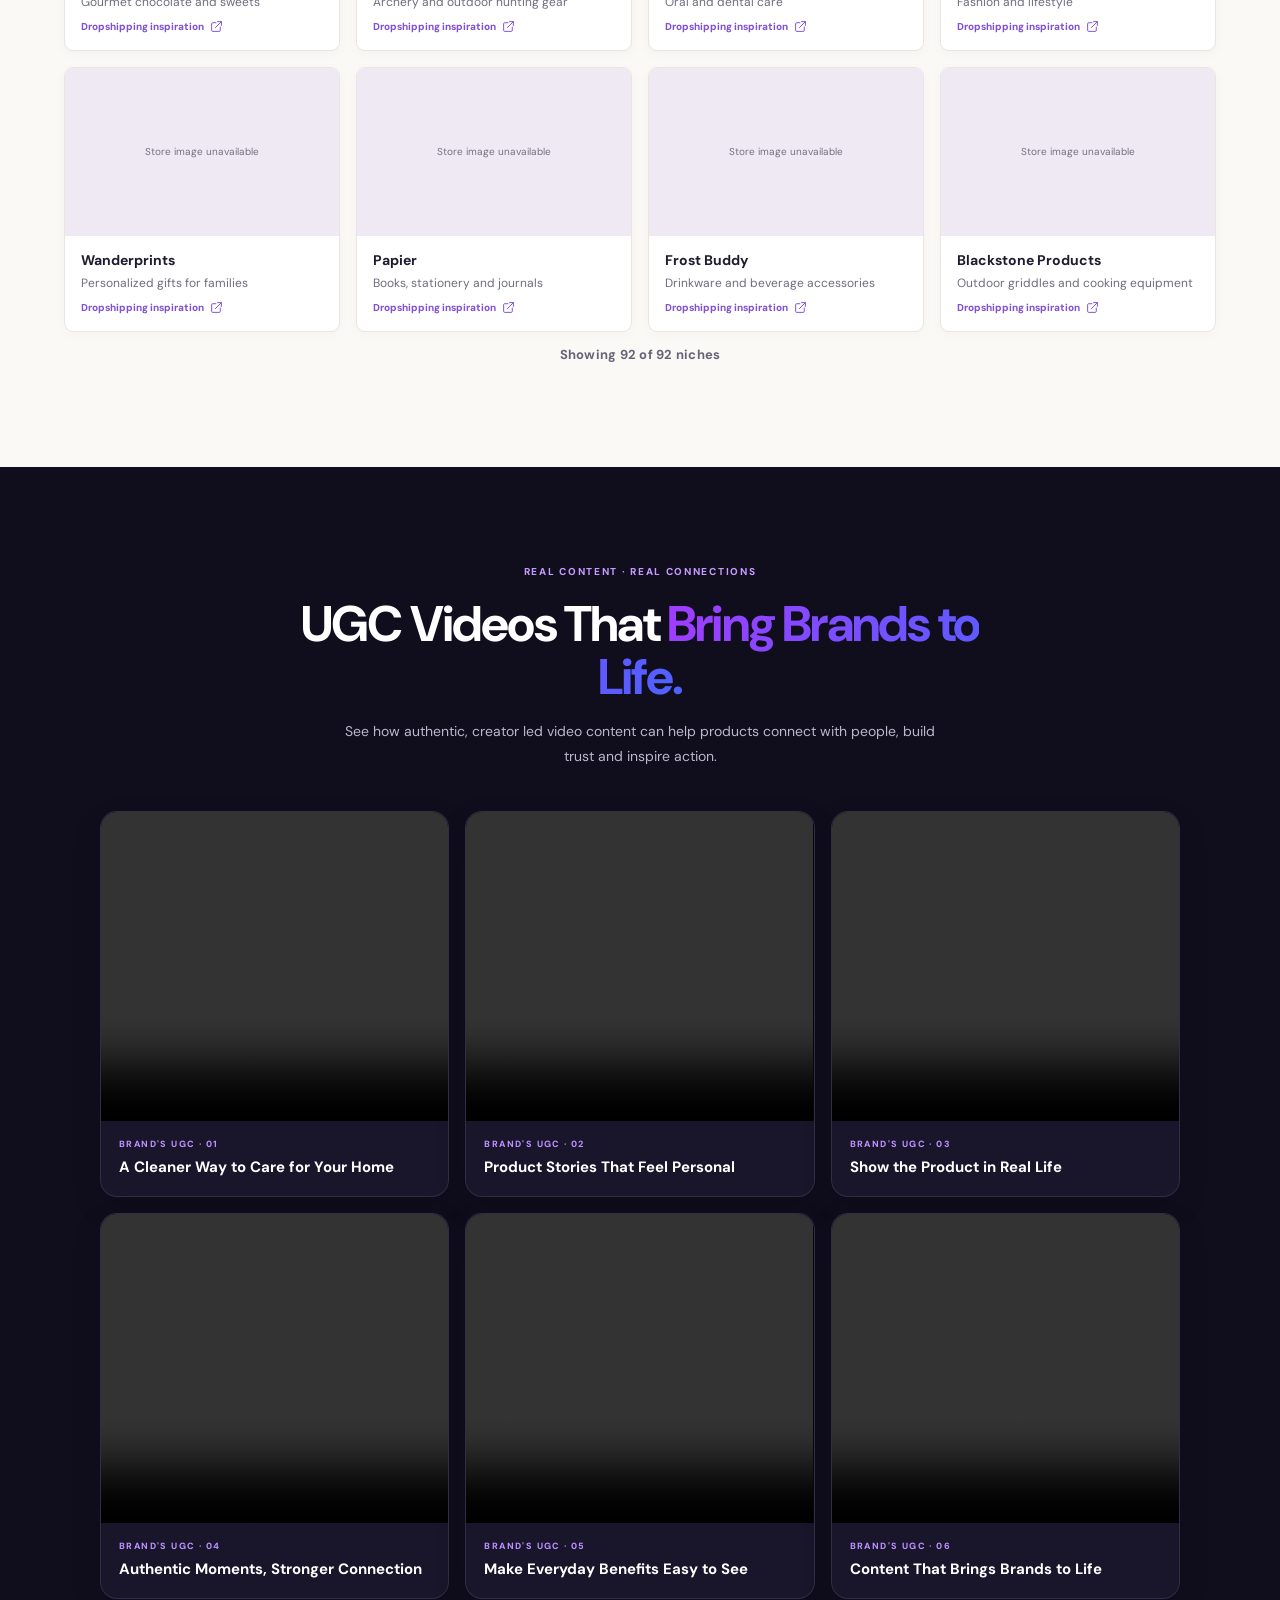
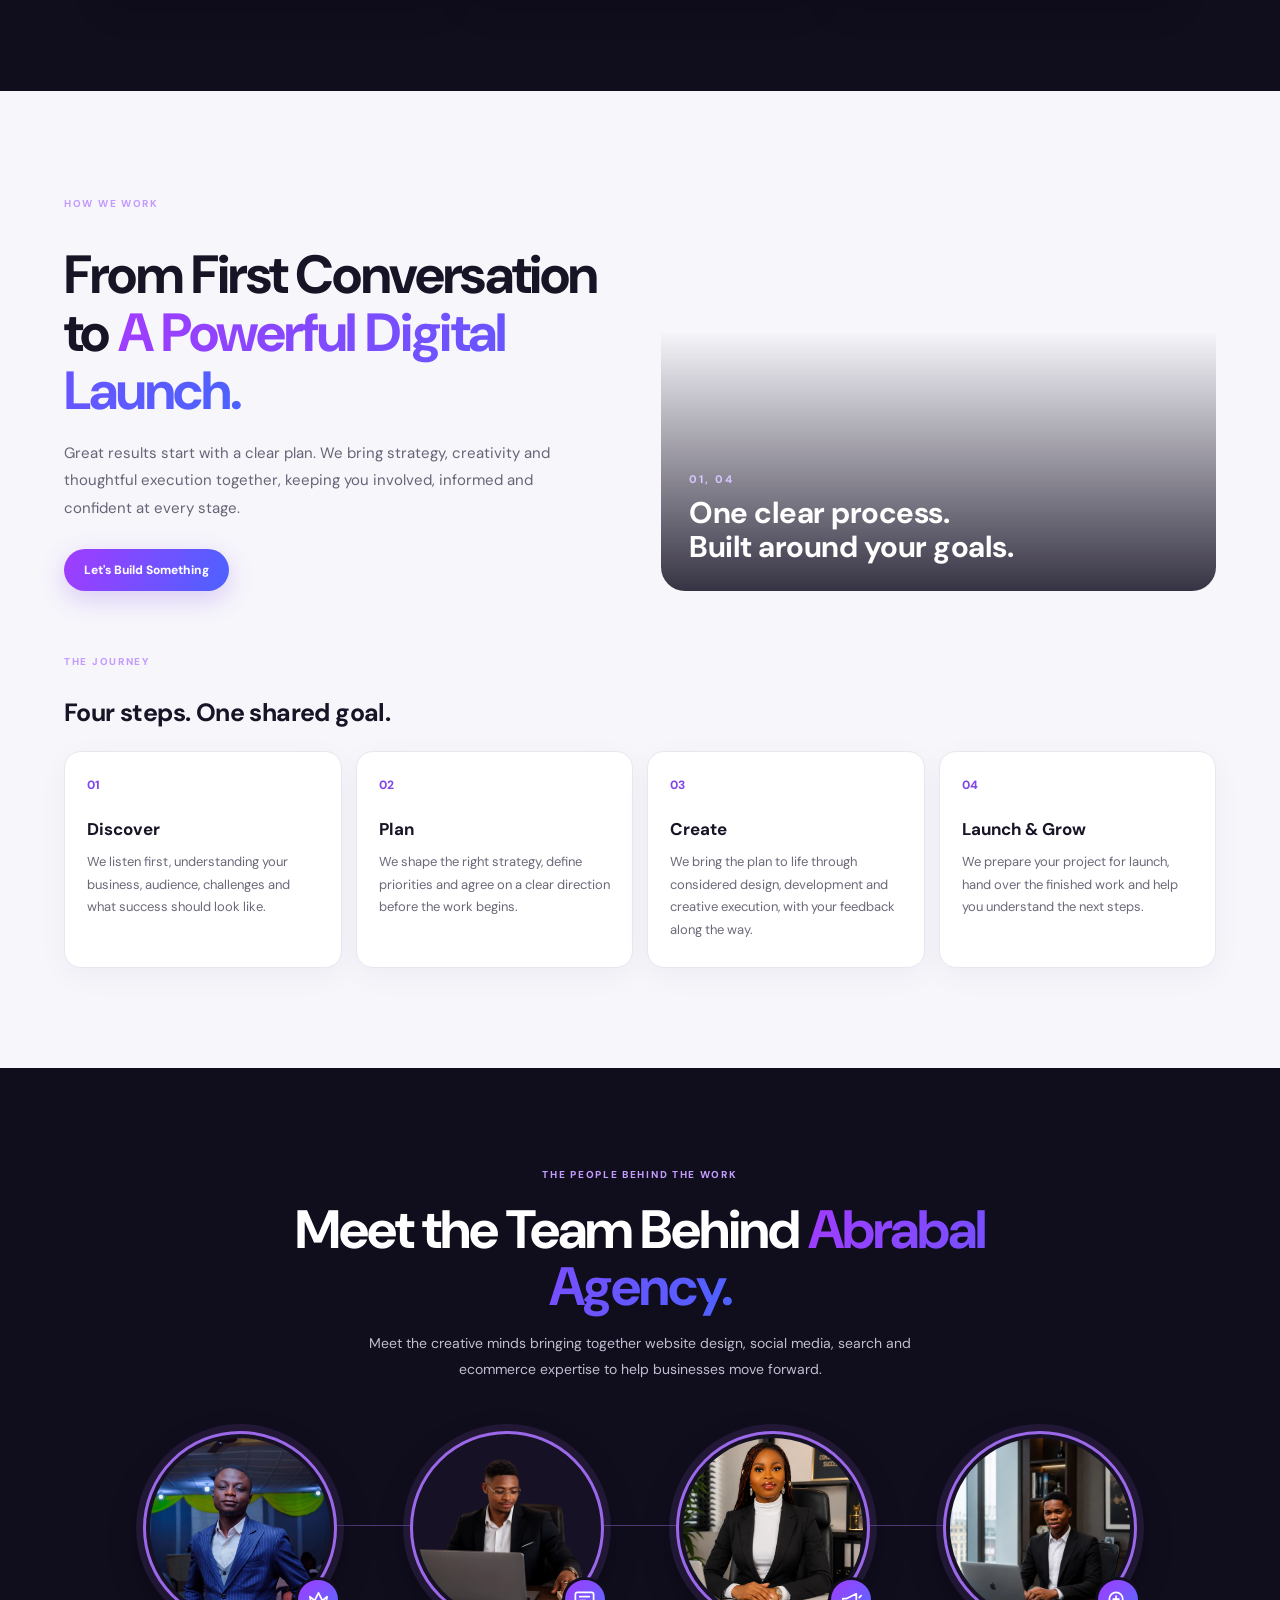
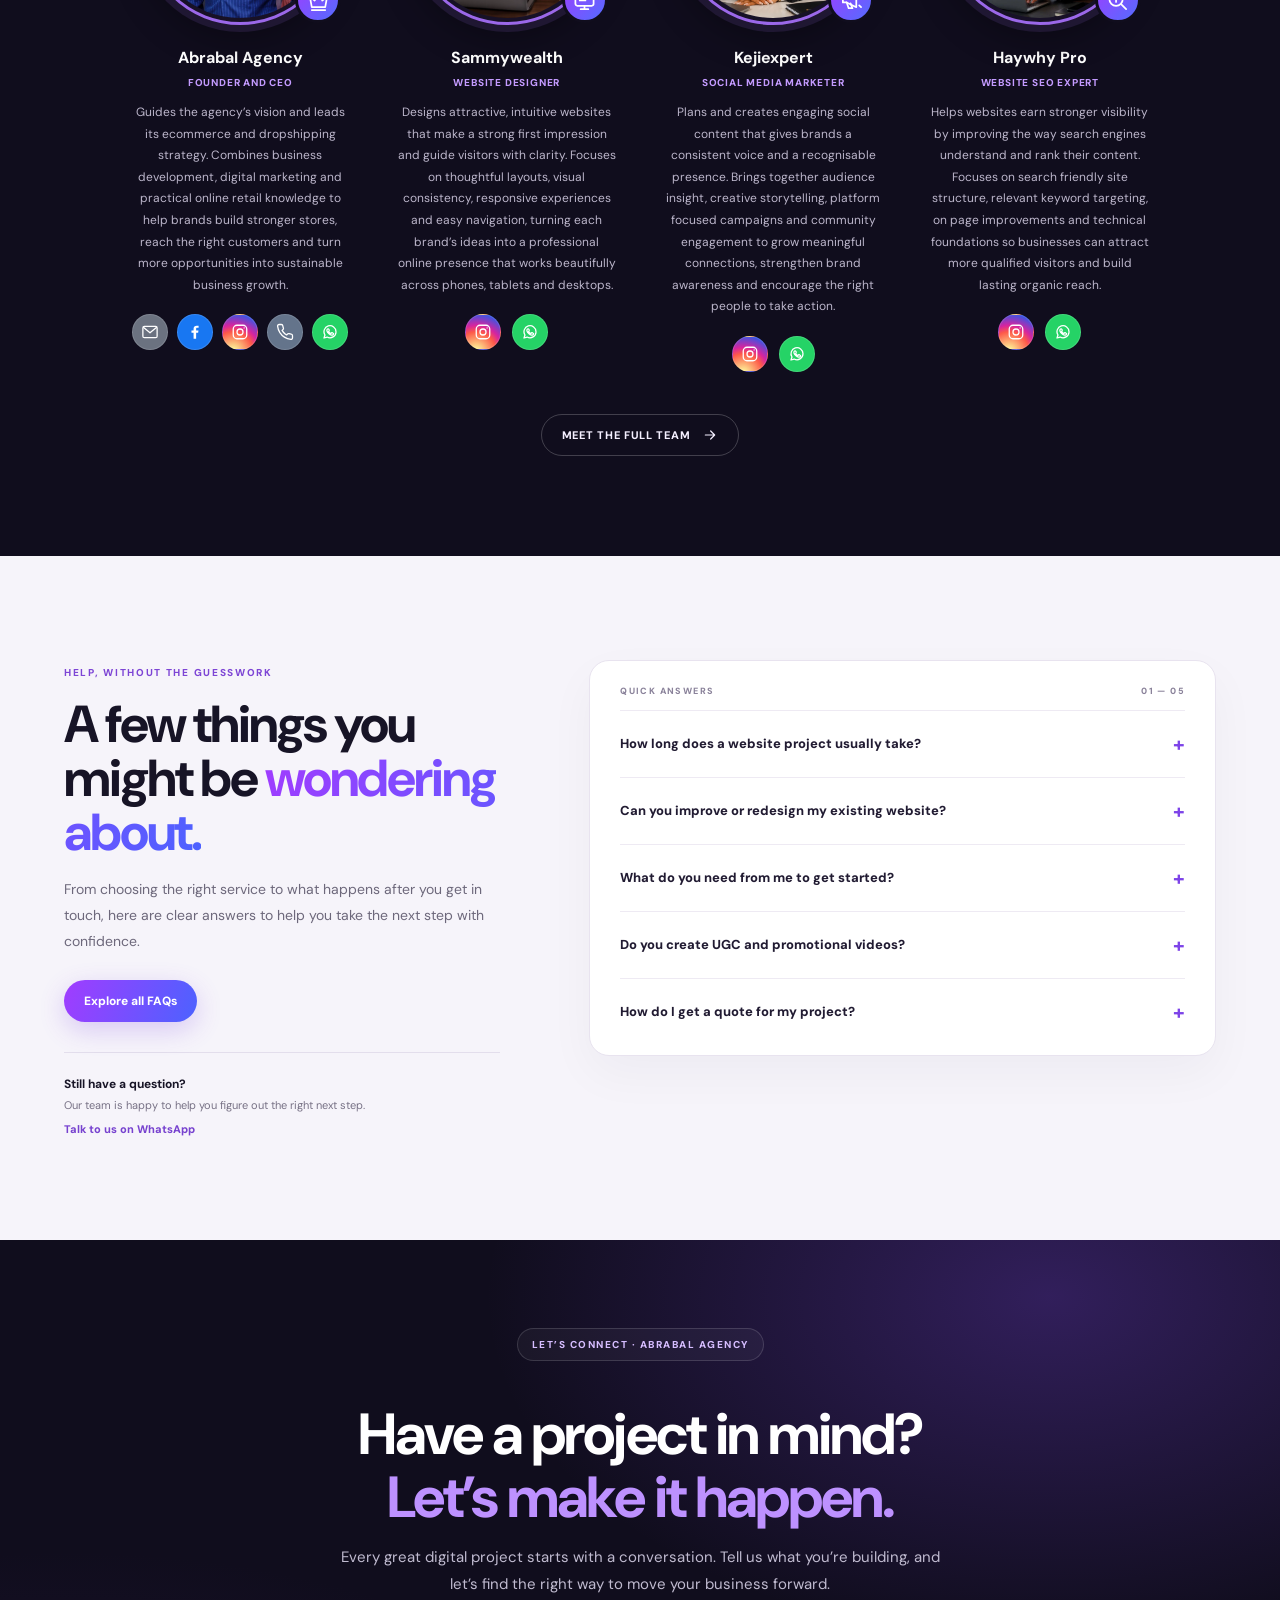
==== commit 3f58356c: "Add CEO Instagram social link" ====
--- a/index.html
+++ b/index.html
@@ -461,6 +461,7 @@
         <div class="home-team-socials home-team-socials-ceo" aria-label="Abrabal Agency CEO contact details">
           <a class="social-email" href="mailto:abrabalagency@gmail.com" aria-label="Email Abrabal Agency"><svg viewBox="0 0 24 24" aria-hidden="true"><rect x="2.5" y="4.5" width="19" height="15" rx="2"/><path d="m3.5 6 8.5 7 8.5-7"/></svg></a>
           <a class="social-facebook" href="https://www.facebook.com/profile.php?id=100088809683190&amp;mibextid=ZbWKwL" target="_blank" rel="noopener noreferrer" aria-label="Abrabal Agency on Facebook"><svg viewBox="0 0 24 24" aria-hidden="true"><path d="M13.5 21v-8h2.7l.4-3.1h-3.1v-2c0-.9.3-1.5 1.6-1.5h1.7V3.6c-.3 0-1.3-.1-2.5-.1-2.5 0-4.2 1.5-4.2 4.3v2.1H7.3V13h2.8v8h3.4Z"/></svg></a>
+          <a class="social-instagram" href="https://www.instagram.com/abrabalteam_agency?hvrq=cDc1NnBqbWZ2ZTA5" target="_blank" rel="noopener noreferrer" aria-label="Abrabal Agency on Instagram"><svg viewBox="0 0 24 24" aria-hidden="true"><rect x="3" y="3" width="18" height="18" rx="5"/><circle cx="12" cy="12" r="4"/><path d="M17.5 6.5h.01"/></svg></a>
           <a class="social-phone" href="tel:+2348103813072" aria-label="Call Abrabal Agency on +234 810 381 3072"><svg viewBox="0 0 24 24" aria-hidden="true"><path d="M22 16.92v3a2 2 0 0 1-2.18 2 19.8 19.8 0 0 1-8.63-3.07 19.5 19.5 0 0 1-6-6A19.8 19.8 0 0 1 2.12 4.2 2 2 0 0 1 4.11 2h3a2 2 0 0 1 2 1.72c.12.96.35 1.9.69 2.8a2 2 0 0 1-.45 2.11L8.08 9.91a16 16 0 0 0 6 6l1.27-1.27a2 2 0 0 1 2.11-.45c.9.34 1.84.57 2.8.69A2 2 0 0 1 22 16.92Z"/></svg></a>
           
           <a class="social-whatsapp" href="https://wa.me/2348081210938" target="_blank" rel="noopener noreferrer" aria-label="Message Abrabal Agency on WhatsApp"><svg viewBox="0 0 24 24" aria-hidden="true"><path d="M20 11.7a8 8 0 0 1-11.8 7L4 20l1.3-4A8 8 0 1 1 20 11.7Z"/><path d="M8.5 8.2c.2-.5.5-.5.8-.5h.5c.2 0 .4.1.5.4l.7 1.7c.1.2.1.4-.1.6l-.5.6c-.2.2-.2.4-.1.6.6 1 1.4 1.8 2.5 2.3.2.1.4.1.6-.1l.7-.8c.2-.2.4-.2.6-.1l1.6.8c.3.1.4.3.4.5 0 .3-.2 1.2-.8 1.6-.5.4-1.1.6-1.8.4-1-.2-2.3-.8-3.8-2.1-1.2-1.1-2-2.5-2.3-3.5-.3-.9 0-1.8.5-2.4Z"/></svg></a>
